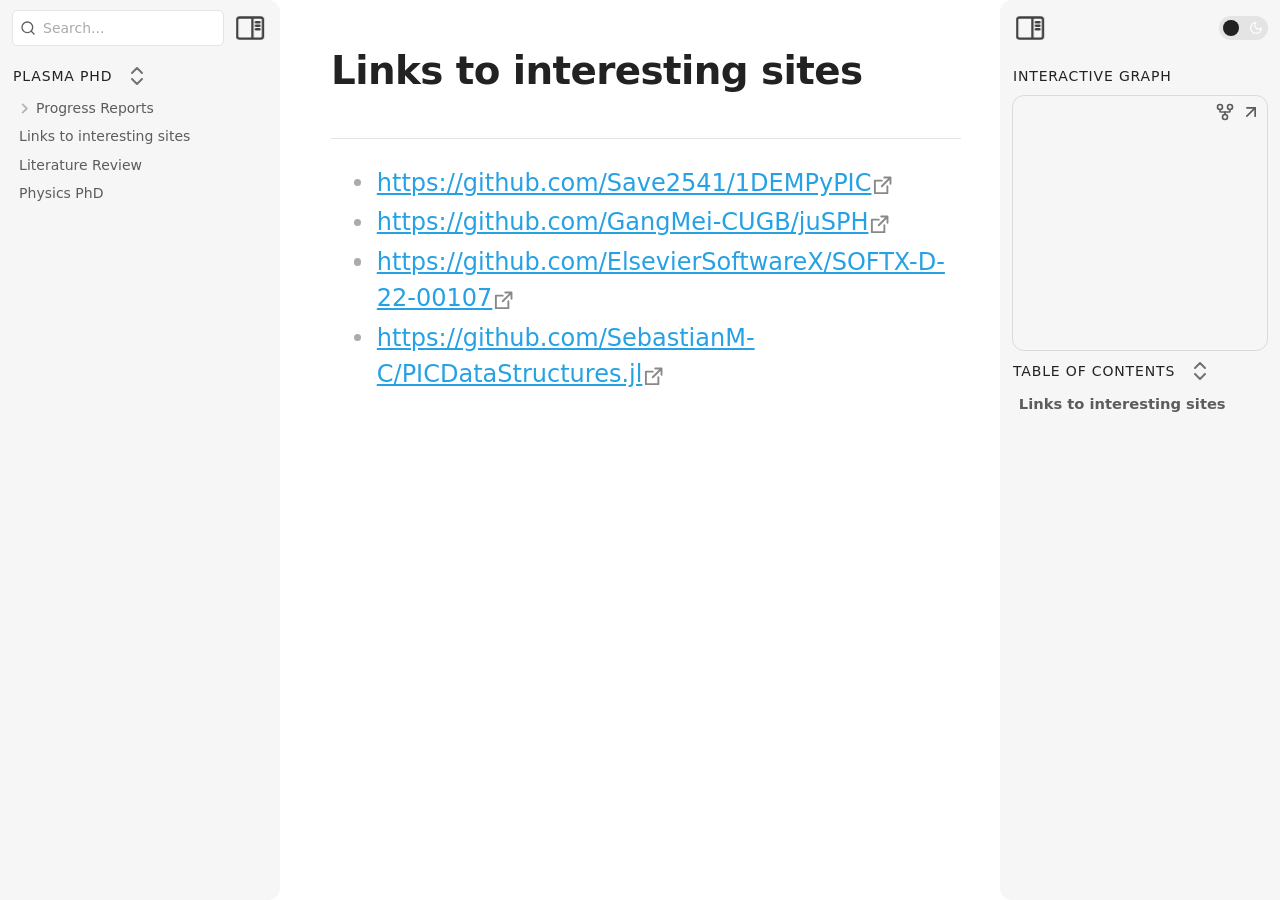
==== docs/links-to-interesting-sites.html @ 9ada7758 "Changed the subdirectory to docs" ====
<!DOCTYPE html> <html lang="en"><head>
<title>Links to interesting sites</title>
<base href=".">
<meta name="pathname" content="links-to-interesting-sites.html">
<meta name="description" content="Plasma PhD - Links to interesting sites">
<meta property="og:title" content="Links to interesting sites">
<meta property="og:description" content="Plasma PhD - Links to interesting sites">
<meta property="og:type" content="website">
<meta property="og:url" content="links-to-interesting-sites.html">
<meta property="og:image" content="undefined">
<meta charset="UTF-8"><meta property="og:site_name" content="Plasma PhD"><meta name="viewport" content="width=device-width, initial-scale=1.0, user-scalable=yes, minimum-scale=1.0, maximum-scale=5.0"><link rel="alternate" type="application/rss+xml" title="RSS Feed" href="site-lib/rss.xml"><script async="" id="webpage-script" src="site-lib/scripts/webpage.js" onload="this.onload=null;this.setAttribute(&quot;loaded&quot;, &quot;true&quot;)"></script><script async="" id="graph-wasm-script" src="site-lib/scripts/graph-wasm.js" onload="this.onload=null;this.setAttribute(&quot;loaded&quot;, &quot;true&quot;)"></script><script async="" id="graph-render-worker-script" src="site-lib/scripts/graph-render-worker.js" onload="this.onload=null;this.setAttribute(&quot;loaded&quot;, &quot;true&quot;)"></script><link rel="icon" href="site-lib/media/favicon.png"><link rel="preload" href="site-lib/styles/snippets.css" as="style" onload="this.onload=null;this.rel='stylesheet'"><noscript><link rel="stylesheet" href="site-lib/styles/snippets.css"></noscript><link rel="stylesheet" href="site-lib/styles/obsidian.css"><link rel="preload" href="site-lib/styles/other-plugins.css" as="style" onload="this.onload=null;this.rel='stylesheet'"><noscript><link rel="stylesheet" href="site-lib/styles/other-plugins.css"></noscript><link rel="preload" href="site-lib/styles/global-variable-styles.css" as="style" onload="this.onload=null;this.rel='stylesheet'"><noscript><link rel="stylesheet" href="site-lib/styles/global-variable-styles.css"></noscript><link rel="preload" href="site-lib/styles/main-styles.css" as="style" onload="this.onload=null;this.rel='stylesheet'"><noscript><link rel="stylesheet" href="site-lib/styles/main-styles.css"></noscript><style>body{--line-width:40em;--line-width-adaptive:40em;--file-line-width:40em;--sidebar-width:min(20em, 80vw);--collapse-arrow-size:11px;--tree-vertical-spacing:1.3em;--sidebar-margin:12px}:root{background-color:#202124}.sidebar{height:100%;font-size:14px;z-index:10;min-width:calc(var(--sidebar-width) + var(--divider-width-hover));max-width:calc(var(--sidebar-width) + var(--divider-width-hover));position:relative;overflow:hidden;overflow:clip;transition:min-width ease-in-out,max-width ease-in-out;transition-duration:.2s;contain:size}#left-sidebar{left:0}#right-sidebar{right:0}.sidebar.is-collapsed{min-width:0;max-width:0}.sidebar.floating{position:absolute}.sidebar .leaf-content{height:100%;min-width:calc(var(--sidebar-width) - var(--divider-width-hover));top:0;padding:var(--sidebar-margin);padding-top:4em;line-height:var(--line-height-tight);background-color:var(--background-secondary);transition:background-color,border-right,border-left,box-shadow;transition-duration:var(--color-fade-speed);transition-timing-function:ease-in-out;position:absolute;display:flex;flex-direction:column}.sidebar:not(.is-collapsed) .leaf-content{min-width:calc(max(100%,var(--sidebar-width)) - 3px);max-width:calc(max(100%,var(--sidebar-width)) - 3px)}#left-sidebar-content{left:0;border-top-right-radius:var(--radius-l);border-bottom-right-radius:var(--radius-l)}#right-sidebar-content{right:0;border-top-left-radius:var(--radius-l);border-bottom-left-radius:var(--radius-l)}.sidebar #left-sidebar-content,.sidebar #right-sidebar-content{contain:none!important;container-type:normal!important;animation:none!important}.sidebar:has(.leaf-content:empty):has(.topbar-content:empty){display:none}.sidebar-topbar{height:calc(2.3em + 2 * var(--sidebar-margin));width:var(--sidebar-width);padding:var(--sidebar-margin);z-index:1;position:fixed;display:flex;align-items:center;transition:width ease-in-out;transition-duration:inherit}.sidebar.is-collapsed .sidebar-topbar{width:calc(2.3em + var(--sidebar-margin) * 2)}.sidebar .sidebar-topbar.is-collapsed{width:0}#left-sidebar .sidebar-topbar{left:0;flex-direction:row;border-top-right-radius:var(--radius-l)}#right-sidebar .sidebar-topbar{right:0;flex-direction:row-reverse;border-top-left-radius:var(--radius-l)}#left-sidebar .topbar-content{margin-right:calc(2.3em + var(--sidebar-margin));flex-direction:row}#right-sidebar .topbar-content{margin-left:calc(2.3em + var(--sidebar-margin));flex-direction:row-reverse}.topbar-content{overflow:hidden visible;overflow:clip visible;width:100%;height:100%;display:flex;align-items:center;transition:inherit}.sidebar.is-collapsed .topbar-content{width:0;transition:inherit}.clickable-icon.sidebar-collapse-icon{background-color:transparent;color:var(--icon-color-focused);padding:2px!important;margin:0!important;height:100%!important;width:2.3em!important;margin-inline:0.14em!important;position:absolute}#left-sidebar .clickable-icon.sidebar-collapse-icon{transform:rotateY(180deg);right:var(--sidebar-margin)}#right-sidebar .clickable-icon.sidebar-collapse-icon{transform:rotateY(180deg);left:var(--sidebar-margin)}.clickable-icon.sidebar-collapse-icon svg.svg-icon{width:100%;height:100%}.feature-title{margin-left:1px;text-transform:uppercase;letter-spacing:.06em;margin-top:.75em;margin-bottom:.75em}.feature-header{display:flex;align-items:center;padding-top:0;font-size:1em;padding-left:0}body.floating-sidebars .sidebar{position:absolute}body{transition:background-color var(--color-fade-speed) ease-in-out}#navbar:not(:empty){display:flex;align-items:center;justify-content:space-between;padding:.5em 1em;width:100%}#main{display:flex;flex-direction:column;height:100%;width:100%;align-items:stretch;justify-content:center}#main-horizontal{display:flex;flex-direction:row;flex-grow:1;width:100%;align-items:stretch;justify-content:center}#center-content{flex-basis:100%;max-width:100%;width:100%;height:100%;display:flex;flex-direction:column;align-items:center;transition:opacity .2s ease-in-out;contain:inline-size}.hide{opacity:0!important;transition:opacity .2s ease-in-out;pointer-events:none}#center-content>.obsidian-document{padding-left:2em;padding-right:1em;margin-bottom:0;width:100%;width:-webkit-fill-available;width:-moz-available;width:fill-available;transition:background-color var(--color-fade-speed) ease-in-out;border-top-right-radius:var(--window-radius,var(--radius-m));border-top-left-radius:var(--window-radius,var(--radius-m));overflow-x:hidden!important;overflow-y:auto!important;display:flex!important;flex-direction:column!important;align-items:center!important;contain:inline-size}body #center-content>.obsidian-document>.markdown-preview-sizer{padding-bottom:80vh;width:100%;max-width:var(--line-width);flex-basis:var(--line-width);transition:background-color var(--color-fade-speed) ease-in-out;contain:inline-size}#center-content>.obsidian-document>div{width:100%!important;transition:background-color var(--color-fade-speed) ease-in-out;contain:inline-size}#center-content>.obsidian-document:not([data-type=markdown]).embed{display:flex;padding:1em;height:100%;width:100%;align-items:center;justify-content:center}#center-content>.obsidian-document:not([data-type=markdown]).embed>*{max-width:100%;max-height:100%;object-fit:contain}:not(h1,h2,h3,h4,h5,h6,li):has(> :is(.math,table)){overflow-x:auto!important}#center-content>.obsidian-document:not([data-type=markdown]){overflow-x:auto;contain:content;padding:0;margin:0;height:100%}.obsidian-document[data-type=attachment]{display:flex;flex-direction:column;align-items:center;justify-content:center;height:100%;width:100%}.obsidian-document[data-type=attachment]>*{outline:0;border:none;box-shadow:none}.obsidian-document[data-type=attachment] :is(img){max-width:90%;max-height:90%;object-fit:contain}.obsidian-document[data-type=attachment]>:is(audio){width:100%;max-width:min(90%,var(--line-width))}.obsidian-document[data-type=attachment]>:is(embed,iframe,video){width:100%;height:100%;max-width:100%;max-height:100%;object-fit:contain}.canvas-wrapper>:is(.header,.footer){z-index:100;position:absolute;display:flex;justify-content:center;flex-direction:column;width:100%;align-items:center}.scroll-highlight{position:absolute;width:100%;height:100%;pointer-events:none;z-index:1000;background-color:hsla(var(--color-accent-hsl),.25);opacity:0;padding:1em;inset:50%;translate:-50% -50%;border-radius:var(--radius-s)}</style><script defer="">async function loadIncludes(){let e=document.querySelectorAll("link[itemprop='include']");for(const t of e){let e=t.getAttribute("href");try{let o="";if(e.startsWith("https:")||e.startsWith("http:")||"file:"!=window.location.protocol){const n=await fetch(e);if(!n.ok){console.log("Could not include file: "+e),t?.remove();continue}o=await n.text()}else{const t=document.getElementById(btoa(encodeURI(e)));if(t){const e=JSON.parse(decodeURI(atob(t.getAttribute("value")??"")));o=e?.data??""}}let n=document.createRange().createContextualFragment(o);t.before(n),t.remove(),console.log("Included text: "+o),console.log("Included file: "+e)}catch(o){t?.remove(),console.log("Could not include file: "+e,o);continue}}}document.addEventListener("DOMContentLoaded",(()=>{loadIncludes()}));let isFileProtocol="file:"==location.protocol;function waitLoadScripts(e,t){let o=e.map((e=>document.getElementById(e+"-script")));!function e(n){let l=o[n],c=n+1;l?(l&&"true"!=l.getAttribute("loaded")||n<o.length&&e(c),n<o.length&&l.addEventListener("load",(()=>e(c)))):n<o.length?e(c):t()}(0)}</script></head><body class="publish css-settings-manager styled-scrollbars show-inline-title show-ribbon is-focused"><script defer="">let theme=localStorage.getItem("theme")||(window.matchMedia("(prefers-color-scheme: dark)").matches?"dark":"light");"dark"==theme?(document.body.classList.add("theme-dark"),document.body.classList.remove("theme-light")):(document.body.classList.add("theme-light"),document.body.classList.remove("theme-dark")),window.innerWidth<480?document.body.classList.add("is-phone"):window.innerWidth<768?document.body.classList.add("is-tablet"):window.innerWidth<1024?document.body.classList.add("is-small-screen"):document.body.classList.add("is-large-screen")</script><div class="parsed-feature-container" style="display: contents;"><link itemprop="include" href="site-lib/html/custom-head-content-content.html"></div><div id="main"><div id="navbar"></div><div id="main-horizontal"><div id="left-content" class="leaf" style="--sidebar-width: var(--sidebar-width-left);"><div id="left-sidebar" class="sidebar"><div class="sidebar-handle"></div><div class="sidebar-topbar"><div class="topbar-content"><div id="search-container"><div id="search-wrapper"><input enterkeyhint="search" type="search" spellcheck="false" placeholder="Search..."><div aria-label="Clear search" id="search-clear-button"></div></div></div></div><div class="clickable-icon sidebar-collapse-icon"><svg xmlns="http://www.w3.org/2000/svg" width="100%" height="100%" viewBox="0 0 24 24" fill="none" stroke="currentColor" stroke-width="3" stroke-linecap="round" stroke-linejoin="round" class="svg-icon"><path d="M21 3H3C1.89543 3 1 3.89543 1 5V19C1 20.1046 1.89543 21 3 21H21C22.1046 21 23 20.1046 23 19V5C23 3.89543 22.1046 3 21 3Z"></path><path d="M10 4V20"></path><path d="M4 7H7"></path><path d="M4 10H7"></path><path d="M4 13H7"></path></svg></div></div><div class="sidebar-content-wrapper"><div id="left-sidebar-content" class="leaf-content"><link itemprop="include" href="site-lib/html/file-tree-content.html"></div></div><script defer="">let ls = document.querySelector("#left-sidebar"); ls.classList.toggle("is-collapsed", window.innerWidth < 768); ls.style.setProperty("--sidebar-width", localStorage.getItem("sidebar-left-width"));</script></div></div><div id="center-content" class="leaf"><div class="obsidian-document markdown-preview-view markdown-rendered node-insert-event allow-fold-headings allow-fold-lists show-indentation-guide show-properties is-readable-line-width" data-type="markdown"><style id="MJX-CHTML-styles">mjx-container[overflow=scroll][display]{overflow:auto clip;min-width:initial!important}mjx-container[overflow=truncate][display]{overflow:hidden clip;min-width:initial!important}mjx-container[display]{display:block;text-align:center;justify-content:center;margin:.7em 0;padding:.3em 2px}mjx-container[display][width=full]{display:flex}mjx-container[justify=left]{text-align:left;justify-content:left}mjx-container[justify=right]{text-align:right;justify-content:right}mjx-container[jax=CHTML]{white-space:nowrap}mjx-mi>mjx-c,mjx-mn>mjx-c,mjx-mo>mjx-c,mjx-ms>mjx-c,mjx-mtext>mjx-c{clip-path:polygon(-1em -2px,calc(100% + 1em) -2px,calc(100% + 1em) calc(100% + 2px),-1em calc(100% + 2px)) padding-box}mjx-stretchy-h{clip-path:polygon(0px -2px,100% -2px,100% calc(100% + 2px),0px calc(100% + 2px)) padding-box}mjx-stretchy-v{clip-path:polygon(-2px 0px,calc(100% + 2px) 0px,calc(100% + 2px) 100%,-2px 100%) padding-box}mjx-container [space="1"]{margin-left:.111em}mjx-container [space="2"]{margin-left:.167em}mjx-container [space="3"]{margin-left:.222em}mjx-container [space="4"]{margin-left:.278em}mjx-container [space="5"]{margin-left:.333em}mjx-container [rspace="1"]{margin-right:.111em}mjx-container [rspace="2"]{margin-right:.167em}mjx-container [rspace="3"]{margin-right:.222em}mjx-container [rspace="4"]{margin-right:.278em}mjx-container [rspace="5"]{margin-right:.333em}mjx-container [size="s"]{font-size:70.7%}mjx-container [size=ss]{font-size:50%}mjx-container [size=Tn]{font-size:60%}mjx-container [size=sm]{font-size:85%}mjx-container [size=lg]{font-size:120%}mjx-container [size=Lg]{font-size:144%}mjx-container [size=LG]{font-size:173%}mjx-container [size=hg]{font-size:207%}mjx-container [size=HG]{font-size:249%}mjx-container [width=full]{width:100%}mjx-box{display:inline-block}mjx-block{display:block}mjx-itable{display:inline-table}mjx-row{display:table-row}mjx-row>mjx-base,mjx-row>mjx-cell,mjx-row>mjx-den,mjx-row>mjx-over,mjx-row>mjx-under{display:table-cell}mjx-container [inline-breaks]{display:inline}mjx-container .mjx-selected{outline:black solid 2px}@media (prefers-color-scheme:dark){mjx-container .mjx-selected{outline:rgb(200,200,200) solid 2px}}mjx-mtext{display:inline-block}mjx-mstyle{display:inline-block}mjx-merror{display:inline-block;color:red;background-color:#ff0}mjx-mphantom{visibility:hidden}mjx-container[has-speech=true]{position:relative;cursor:default}mjx-speech{position:absolute;z-index:-1;inset:0px}mjx-speech:focus{outline:0}mjx-container a[data-mjx-href]{color:linktext;cursor:pointer}mjx-container a[data-mjx-href].mjx-visited{color:visitedtext}mjx-container>mjx-help{display:none;position:absolute;top:-.3em;right:-.5em;width:.6em;height:.6em;cursor:pointer}mjx-container[display=true]>mjx-help{position:sticky;bottom:100%;left:0;margin:-.3em -.5em 0 -.1em;right:0;top:initial}mjx-help>svg{stroke:black;width:100%;height:100%}mjx-help>svg>circle{stroke-width:1.5px;cx:9px;cy:9px;r:9px;fill:white}mjx-help>svg>circle:nth-child(2){fill:var(--mjx-bg1-color);r:7px}mjx-help>svg>line{stroke-width:2.5px;stroke-linecap:round}mjx-help:hover>svg>circle:nth-child(2){fill:white}mjx-container.mjx-explorer-active>mjx-help{display:inline-flex;align-items:center}@media (prefers-color-scheme:dark){mjx-help>svg{stroke:rgb(224,224,224)}mjx-help>svg>circle{fill:rgb(64,64,64)}mjx-help>svg>circle:nth-child(2){fill:rgba(132,132,255,0.3)}mjx-help:hover>svg>circle:nth-child(2){stroke:rgb(170,170,170);fill:rgb(64,64,64)}}mjx-math{display:inline-block;text-align:left;line-height:0;text-indent:0;font-style:normal;font-weight:400;font-size:100%;font-size-adjust:none;letter-spacing:normal;overflow-wrap:normal;word-spacing:normal;direction:ltr;padding:1px 0}mjx-container[jax=CHTML][display=true] mjx-math{padding:0}mjx-math[breakable]{display:inline}mjx-container[jax=CHTML] mjx-break{white-space:normal;line-height:0;clip-path:rect(0px 0px 0px 0px);font-family:MJX-BRK!important}mjx-break[size="0"]{letter-spacing:-.999em}mjx-break[size="1"]{letter-spacing:-.889em}mjx-break[size="2"]{letter-spacing:-.833em}mjx-break[size="3"]{letter-spacing:-.778em}mjx-break[size="4"]{letter-spacing:-.722em}mjx-break[size="5"]{letter-spacing:-.667em}mjx-msub{display:inline-block;text-align:left}mjx-msubsup{display:inline-block;text-align:left}mjx-script{display:inline-block;padding-right:.05em;padding-left:.033em}mjx-script>mjx-spacer{display:block}mjx-mi{display:inline-block;text-align:left}mjx-c{display:inline-block;width:0;text-align:right}mjx-utext{display:inline-block;padding:.75em 0 .2em}mjx-container[jax=CHTML]>mjx-math.TEX-N[breakable]>*{font-family:MJX-TEX-ZERO,MJX-TEX-N}.TEX-N{font-family:MJX-TEX-ZERO,MJX-TEX-N}.TEX-B{font-family:MJX-TEX-ZERO,MJX-TEX-B}.TEX-I{font-family:MJX-TEX-ZERO,MJX-TEX-I}.TEX-BI{font-family:MJX-TEX-ZERO,MJX-TEX-BI}.TEX-F{font-family:MJX-TEX-ZERO,MJX-TEX-F}.TEX-FB{font-family:MJX-TEX-ZERO,MJX-TEX-FB}.TEX-SS{font-family:MJX-TEX-ZERO,MJX-TEX-SS}.TEX-SSB{font-family:MJX-TEX-ZERO,MJX-TEX-SSB}.TEX-SSI{font-family:MJX-TEX-ZERO,MJX-TEX-SSI}.TEX-M{font-family:MJX-TEX-ZERO,MJX-TEX-M}.TEX-SO{font-family:MJX-TEX-ZERO,MJX-TEX-SO}.TEX-LO{font-family:MJX-TEX-ZERO,MJX-TEX-LO}.TEX-C{font-family:MJX-TEX-ZERO,MJX-TEX-C}.TEX-CB{font-family:MJX-TEX-ZERO,MJX-TEX-CB}.TEX-OS{font-family:MJX-TEX-ZERO,MJX-TEX-OS}.TEX-OB{font-family:MJX-TEX-ZERO,MJX-TEX-OB}.TEX-MI{font-family:MJX-TEX-ZERO,MJX-TEX-MI}.TEX-V{font-family:MJX-TEX-ZERO,MJX-TEX-V}.TEX-S3{font-family:MJX-TEX-ZERO,MJX-TEX-S3}.TEX-S4{font-family:MJX-TEX-ZERO,MJX-TEX-S4}.MHC-M{font-family:MJX-TEX-ZERO,MJX-MHC-M}.MHC-N{font-family:MJX-TEX-ZERO,MJX-MHC-N}@font-face{font-family:MJX-MHC-M;src:url("site-lib/fonts/mjx-mhc-m.woff2") format("woff2")}@font-face{font-family:MJX-MHC-N;src:url("site-lib/fonts/mjx-mhc-n.woff2") format("woff2")}@font-face{font-family:MJX-TEX-ZERO;src:url("site-lib/fonts/mjx-tex-zero.woff2") format("woff2")}@font-face{font-family:MJX-BRK;src:url("site-lib/fonts/mjx-tex-brk.woff2") format("woff2")}@font-face{font-family:MJX-TEX-N;src:url("site-lib/fonts/mjx-tex-n.woff2") format("woff2")}@font-face{font-family:MJX-TEX-B;src:url("site-lib/fonts/mjx-tex-b.woff2") format("woff2")}@font-face{font-family:MJX-TEX-I;src:url("site-lib/fonts/mjx-tex-i.woff2") format("woff2")}@font-face{font-family:MJX-TEX-BI;src:url("site-lib/fonts/mjx-tex-bi.woff2") format("woff2")}@font-face{font-family:MJX-TEX-F;src:url("site-lib/fonts/mjx-tex-f.woff2") format("woff2")}@font-face{font-family:MJX-TEX-FB;src:url("site-lib/fonts/mjx-tex-fb.woff2") format("woff2")}@font-face{font-family:MJX-TEX-SS;src:url("site-lib/fonts/mjx-tex-ss.woff2") format("woff2")}@font-face{font-family:MJX-TEX-SSB;src:url("site-lib/fonts/mjx-tex-ssb.woff2") format("woff2")}@font-face{font-family:MJX-TEX-SSI;src:url("site-lib/fonts/mjx-tex-ssi.woff2") format("woff2")}@font-face{font-family:MJX-TEX-M;src:url("site-lib/fonts/mjx-tex-m.woff2") format("woff2")}@font-face{font-family:MJX-TEX-SO;src:url("site-lib/fonts/mjx-tex-so.woff2") format("woff2")}@font-face{font-family:MJX-TEX-LO;src:url("site-lib/fonts/mjx-tex-lo.woff2") format("woff2")}@font-face{font-family:MJX-TEX-C;src:url("site-lib/fonts/mjx-tex-c.woff2") format("woff2")}@font-face{font-family:MJX-TEX-CB;src:url("site-lib/fonts/mjx-tex-cb.woff2") format("woff2")}@font-face{font-family:MJX-TEX-OS;src:url("site-lib/fonts/mjx-tex-os.woff2") format("woff2")}@font-face{font-family:MJX-TEX-OB;src:url("site-lib/fonts/mjx-tex-ob.woff2") format("woff2")}@font-face{font-family:MJX-TEX-MI;src:url("site-lib/fonts/mjx-tex-mi.woff2") format("woff2")}@font-face{font-family:MJX-TEX-V;src:url("site-lib/fonts/mjx-tex-v.woff2") format("woff2")}@font-face{font-family:MJX-TEX-S3;src:url("site-lib/fonts/mjx-tex-s3.woff2") format("woff2")}@font-face{font-family:MJX-TEX-S4;src:url("site-lib/fonts/mjx-tex-s4.woff2") format("woff2")}mjx-c.mjx-c1D438{padding:.68em .764em 0 0}mjx-c.mjx-c1D460{padding:.442em .469em .01em 0}</style><pre class="frontmatter language-yaml" style="display: none;"><code class="language-yaml is-loaded"><span class="token key atrule">created</span><span class="token punctuation">:</span> 2026<span class="token punctuation">-</span>07<span class="token punctuation">-</span>13T10<span class="token punctuation">:</span><span class="token number">19</span>
<span class="token key atrule">updated</span><span class="token punctuation">:</span> 2026<span class="token punctuation">-</span>07<span class="token punctuation">-</span>13T15<span class="token punctuation">:</span><span class="token number">00</span></code><button class="copy-code-button"><svg xmlns="http://www.w3.org/2000/svg" width="24" height="24" viewBox="0 0 24 24" fill="none" stroke="currentColor" stroke-width="2" stroke-linecap="round" stroke-linejoin="round" class="svg-icon lucide-copy"><rect x="8" y="8" width="14" height="14" rx="2" ry="2"></rect><path d="M4 16c-1.1 0-2-.9-2-2V4c0-1.1.9-2 2-2h10c1.1 0 2 .9 2 2"></path></svg></button></pre><div class="markdown-preview-sizer markdown-preview-section"><div class="header"><h1 class="page-title heading inline-title" id="Links_to_interesting_sites_0">Links to interesting sites</h1><div class="data-bar"></div></div><div class="markdown-preview-pusher" style="width: 1px; height: 0.1px; margin-bottom: 0px;"></div><div class="el-ul"><ul class="has-list-bullet">
<li data-line="0" dir="auto"><span class="list-bullet"></span><a rel="noopener nofollow" class="external-link is-unresolved" href="https://github.com/Save2541/1DEMPyPIC" target="_self">https://github.com/Save2541/1DEMPyPIC</a></li>
<li data-line="1" dir="auto"><span class="list-bullet"></span><a rel="noopener nofollow" class="external-link is-unresolved" href="https://github.com/GangMei-CUGB/juSPH" target="_self">https://github.com/GangMei-CUGB/juSPH</a></li>
<li data-line="2" dir="auto"><span class="list-bullet"></span><a rel="noopener nofollow" class="external-link is-unresolved" href="https://github.com/ElsevierSoftwareX/SOFTX-D-22-00107" target="_self">https://github.com/ElsevierSoftwareX/SOFTX-D-22-00107</a></li>
<li data-line="3" dir="auto"><span class="list-bullet"></span><a rel="noopener nofollow" class="external-link is-unresolved" href="https://github.com/SebastianM-C/PICDataStructures.jl" target="_self">https://github.com/SebastianM-C/PICDataStructures.jl</a></li>
</ul></div><div class="footer"><div class="data-bar"></div></div></div></div></div><div id="right-content" class="leaf" style="--sidebar-width: var(--sidebar-width-right);"><div id="right-sidebar" class="sidebar"><div class="sidebar-handle"></div><div class="sidebar-topbar"><div class="topbar-content"><label class="theme-toggle-container" for="theme-toggle-input" id=""><input class="theme-toggle-input" type="checkbox" id="theme-toggle-input"><div class="toggle-background"></div></label></div><div class="clickable-icon sidebar-collapse-icon"><svg xmlns="http://www.w3.org/2000/svg" width="100%" height="100%" viewBox="0 0 24 24" fill="none" stroke="currentColor" stroke-width="3" stroke-linecap="round" stroke-linejoin="round" class="svg-icon"><path d="M21 3H3C1.89543 3 1 3.89543 1 5V19C1 20.1046 1.89543 21 3 21H21C22.1046 21 23 20.1046 23 19V5C23 3.89543 22.1046 3 21 3Z"></path><path d="M10 4V20"></path><path d="M4 7H7"></path><path d="M4 10H7"></path><path d="M4 13H7"></path></svg></div></div><div class="sidebar-content-wrapper"><div id="right-sidebar-content" class="leaf-content"><div class="graph-view-wrapper"><div class="feature-header"><div class="feature-title">Interactive Graph</div></div><div class="graph-view-placeholder">
		<div class="graph-view-container">
			<div class="graph-icon graph-expand" role="button" aria-label="Expand" data-tooltip-position="top"><svg xmlns="http://www.w3.org/2000/svg" width="24" height="24" viewBox="0 0 24 24" fill="none" stroke="currentColor" stroke-width="2" stroke-linecap="round" stroke-linejoin="round" class="svg-icon"><line x1="7" y1="17" x2="17" y2="7"></line><polyline points="7 7 17 7 17 17"></polyline></svg></div>
			<div class="graph-icon graph-global" role="button" aria-label="Global Graph" data-tooltip-position="top"><svg xmlns="http://www.w3.org/2000/svg" width="24" height="24" viewBox="0 0 24 24" fill="none" stroke="currentColor" stroke-width="2" stroke-linecap="round" stroke-linejoin="round" class="svg-icon lucide-git-fork"><circle cx="12" cy="18" r="3"></circle><circle cx="6" cy="6" r="3"></circle><circle cx="18" cy="6" r="3"></circle><path d="M18 9v2c0 .6-.4 1-1 1H7c-.6 0-1-.4-1-1V9"></path><path d="M12 12v3"></path></svg></div>
			<canvas id="graph-canvas" class="hide" width="512px" height="512px"></canvas>
		</div>
		</div></div><div id="outline" class=" tree-container"><div class="feature-header"><div class="feature-title">Table Of Contents</div><button class="clickable-icon nav-action-button tree-collapse-all" aria-label="Collapse All"><svg xmlns="http://www.w3.org/2000/svg" width="24" height="24" viewBox="0 0 24 24" fill="none" stroke="currentColor" stroke-width="2" stroke-linecap="round" stroke-linejoin="round"></svg></button></div><div class="tree-item" data-depth="1"><a class="tree-item-self is-clickable" href="links-to-interesting-sites.html#Links_to_interesting_sites_0" data-path="#Links_to_interesting_sites_0"><div class="tree-item-inner heading-link" heading-name="Links to interesting sites">Links to interesting sites</div></a><div class="tree-item-children"></div></div></div></div></div><script defer="">let rs = document.querySelector("#right-sidebar"); rs.classList.toggle("is-collapsed", window.innerWidth < 768); rs.style.setProperty("--sidebar-width", localStorage.getItem("sidebar-right-width"));</script></div></div></div></div></body></html>
---- docs/site-lib/styles/snippets.css ----
.dashboard .markdown-preview-sizer{width:100%!important;max-width:100%!important}
---- docs/site-lib/styles/snippets.css ----
.dashboard .markdown-preview-sizer{width:100%!important;max-width:100%!important}
---- docs/site-lib/styles/obsidian.css ----
.dialog{--csstools-light-dark-toggle--4:var(--csstools-color-scheme--dark) white;--dialog-bg-color:var(--csstools-light-dark-toggle--4, #1c1b22);--csstools-light-dark-toggle--5:var(--csstools-color-scheme--dark) white;--dialog-border-color:var(--csstools-light-dark-toggle--5, #1c1b22);--csstools-light-dark-toggle--33:var(--csstools-color-scheme--dark) rgba(58, 57, 68, .2);--dialog-shadow:0 2px 14px 0 var(--csstools-light-dark-toggle--33, #15141a);--csstools-light-dark-toggle--6:var(--csstools-color-scheme--dark) #15141a;--text-primary-color:var(--csstools-light-dark-toggle--6, #fbfbfe);--csstools-light-dark-toggle--7:var(--csstools-color-scheme--dark) #5b5b66;--text-secondary-color:var(--csstools-light-dark-toggle--7, #cfcfd8);--hover-filter:brightness(.9);--csstools-light-dark-toggle--8:var(--csstools-color-scheme--dark) #0060df;--link-fg-color:var(--csstools-light-dark-toggle--8, #0df);--csstools-light-dark-toggle--9:var(--csstools-color-scheme--dark) #0250bb;--link-hover-fg-color:var(--csstools-light-dark-toggle--9, #80ebff);--csstools-light-dark-toggle--10:var(--csstools-color-scheme--dark) #f0f0f4;--separator-color:var(--csstools-light-dark-toggle--10, #52525e);--textarea-border-color:#8f8f9d;--csstools-light-dark-toggle--11:var(--csstools-color-scheme--dark) white;--textarea-bg-color:var(--csstools-light-dark-toggle--11, #42414d);--textarea-fg-color:var(--text-secondary-color);--csstools-light-dark-toggle--12:var(--csstools-color-scheme--dark) #f0f0f4;--radio-bg-color:var(--csstools-light-dark-toggle--12, #2b2a33);--csstools-light-dark-toggle--13:var(--csstools-color-scheme--dark) #fbfbfe;--radio-checked-bg-color:var(--csstools-light-dark-toggle--13, #15141a);--radio-border-color:#8f8f9d;--csstools-light-dark-toggle--14:var(--csstools-color-scheme--dark) #0060df;--radio-checked-border-color:var(--csstools-light-dark-toggle--14, #0df);--csstools-light-dark-toggle--34:var(--csstools-color-scheme--dark) rgba(21, 20, 26, .07);--button-secondary-bg-color:var(--csstools-light-dark-toggle--34, rgba(251, 251, 254, .07));--button-secondary-fg-color:var(--text-primary-color);--button-secondary-border-color:var(--button-secondary-bg-color);--csstools-light-dark-toggle--35:var(--csstools-color-scheme--dark) rgba(21, 20, 26, .21);--button-secondary-active-bg-color:var(--csstools-light-dark-toggle--35, rgba(251, 251, 254, .21));--button-secondary-active-fg-color:var(--button-secondary-fg-color);--button-secondary-active-border-color:var(--button-secondary-bg-color);--csstools-light-dark-toggle--36:var(--csstools-color-scheme--dark) rgba(21, 20, 26, .14);--button-secondary-hover-bg-color:var(--csstools-light-dark-toggle--36, rgba(251, 251, 254, .14));--button-secondary-hover-fg-color:var(--button-secondary-fg-color);--button-secondary-hover-border-color:var(--button-secondary-hover-bg-color);--button-secondary-disabled-bg-color:var(--button-secondary-bg-color);--button-secondary-disabled-border-color:var(--button-secondary-border-color);--button-secondary-disabled-fg-color:var(--button-secondary-fg-color);--csstools-light-dark-toggle--15:var(--csstools-color-scheme--dark) #0060df;--button-primary-bg-color:var(--csstools-light-dark-toggle--15, #0df);--csstools-light-dark-toggle--16:var(--csstools-color-scheme--dark) #fbfbfe;--button-primary-fg-color:var(--csstools-light-dark-toggle--16, #15141a);--button-primary-border-color:var(--button-primary-bg-color);--csstools-light-dark-toggle--17:var(--csstools-color-scheme--dark) #054096;--button-primary-active-bg-color:var(--csstools-light-dark-toggle--17, #aaf2ff);--button-primary-active-fg-color:var(--button-primary-fg-color);--button-primary-active-border-color:var(--button-primary-active-bg-color);--csstools-light-dark-toggle--18:var(--csstools-color-scheme--dark) #0250bb;--button-primary-hover-bg-color:var(--csstools-light-dark-toggle--18, #80ebff);--button-primary-hover-fg-color:var(--button-primary-fg-color);--button-primary-hover-border-color:var(--button-primary-hover-bg-color);--button-primary-disabled-bg-color:var(--button-primary-bg-color);--button-primary-disabled-border-color:var(--button-primary-border-color);--button-primary-disabled-fg-color:var(--button-primary-fg-color);--button-disabled-opacity:.4;--csstools-light-dark-toggle--19:var(--csstools-color-scheme--dark) white;--input-text-bg-color:var(--csstools-light-dark-toggle--19, #42414d);--input-text-fg-color:var(--text-primary-color);font-variant:normal;font-size:13px;font-weight:400;line-height:150%;border-radius:4px;padding:12px 16px;--csstools-light-dark-toggle--37:var(--csstools-color-scheme--dark) white;border:1px solid var(--dialog-border-color);--csstools-light-dark-toggle--38:var(--csstools-color-scheme--dark) white;background:var(--dialog-bg-color);--csstools-light-dark-toggle--39:var(--csstools-color-scheme--dark) #15141a;color:var(--text-primary-color);--csstools-light-dark-toggle--40:var(--csstools-color-scheme--dark) rgba(58, 57, 68, .2);box-shadow:var(--dialog-shadow)}@supports (color:light-dark(red,red)){.dialog{--dialog-bg-color:light-dark(white, #1c1b22);--dialog-border-color:light-dark(white, #1c1b22);--dialog-shadow:0 2px 14px 0 light-dark(rgba(58, 57, 68, .2), #15141a);--text-primary-color:light-dark(#15141a, #fbfbfe);--text-secondary-color:light-dark(#5b5b66, #cfcfd8);--link-fg-color:light-dark(#0060df, #0df);--link-hover-fg-color:light-dark(#0250bb, #80ebff);--separator-color:light-dark(#f0f0f4, #52525e);--textarea-bg-color:light-dark(white, #42414d);--radio-bg-color:light-dark(#f0f0f4, #2b2a33);--radio-checked-bg-color:light-dark(#fbfbfe, #15141a);--radio-checked-border-color:light-dark(#0060df, #0df);--button-secondary-bg-color:light-dark( rgba(21, 20, 26, .07), rgba(251, 251, 254, .07) );--button-secondary-active-bg-color:light-dark( rgba(21, 20, 26, .21), rgba(251, 251, 254, .21) );--button-secondary-hover-bg-color:light-dark( rgba(21, 20, 26, .14), rgba(251, 251, 254, .14) );--button-primary-bg-color:light-dark(#0060df, #0df);--button-primary-fg-color:light-dark(#fbfbfe, #15141a);--button-primary-active-bg-color:light-dark(#054096, #aaf2ff);--button-primary-hover-bg-color:light-dark(#0250bb, #80ebff);--input-text-bg-color:light-dark(white, #42414d)}}.dialog *{--csstools-light-dark-toggle--33:var(--csstools-color-scheme--dark) rgba(58, 57, 68, .2);--dialog-shadow:0 2px 14px 0 var(--csstools-light-dark-toggle--33, #15141a)}.dialog *{--csstools-light-dark-toggle--34:var(--csstools-color-scheme--dark) rgba(21, 20, 26, .07);--button-secondary-bg-color:var(--csstools-light-dark-toggle--34, rgba(251, 251, 254, .07))}.dialog *{--csstools-light-dark-toggle--35:var(--csstools-color-scheme--dark) rgba(21, 20, 26, .21);--button-secondary-active-bg-color:var(--csstools-light-dark-toggle--35, rgba(251, 251, 254, .21))}.dialog *{--csstools-light-dark-toggle--36:var(--csstools-color-scheme--dark) rgba(21, 20, 26, .14);--button-secondary-hover-bg-color:var(--csstools-light-dark-toggle--36, rgba(251, 251, 254, .14))}.dialog *{--csstools-light-dark-toggle--4:var(--csstools-color-scheme--dark) white;--dialog-bg-color:var(--csstools-light-dark-toggle--4, #1c1b22)}.dialog *{--csstools-light-dark-toggle--5:var(--csstools-color-scheme--dark) white;--dialog-border-color:var(--csstools-light-dark-toggle--5, #1c1b22)}.dialog *{--csstools-light-dark-toggle--6:var(--csstools-color-scheme--dark) #15141a;--text-primary-color:var(--csstools-light-dark-toggle--6, #fbfbfe)}.dialog *{--csstools-light-dark-toggle--7:var(--csstools-color-scheme--dark) #5b5b66;--text-secondary-color:var(--csstools-light-dark-toggle--7, #cfcfd8)}.dialog *{--csstools-light-dark-toggle--8:var(--csstools-color-scheme--dark) #0060df;--link-fg-color:var(--csstools-light-dark-toggle--8, #0df)}.dialog *{--csstools-light-dark-toggle--9:var(--csstools-color-scheme--dark) #0250bb;--link-hover-fg-color:var(--csstools-light-dark-toggle--9, #80ebff)}.dialog *{--csstools-light-dark-toggle--10:var(--csstools-color-scheme--dark) #f0f0f4;--separator-color:var(--csstools-light-dark-toggle--10, #52525e)}.dialog *{--csstools-light-dark-toggle--11:var(--csstools-color-scheme--dark) white;--textarea-bg-color:var(--csstools-light-dark-toggle--11, #42414d)}.dialog *{--csstools-light-dark-toggle--12:var(--csstools-color-scheme--dark) #f0f0f4;--radio-bg-color:var(--csstools-light-dark-toggle--12, #2b2a33)}.dialog *{--csstools-light-dark-toggle--13:var(--csstools-color-scheme--dark) #fbfbfe;--radio-checked-bg-color:var(--csstools-light-dark-toggle--13, #15141a)}.dialog *{--csstools-light-dark-toggle--14:var(--csstools-color-scheme--dark) #0060df;--radio-checked-border-color:var(--csstools-light-dark-toggle--14, #0df)}.dialog *{--csstools-light-dark-toggle--15:var(--csstools-color-scheme--dark) #0060df;--button-primary-bg-color:var(--csstools-light-dark-toggle--15, #0df)}.dialog *{--csstools-light-dark-toggle--16:var(--csstools-color-scheme--dark) #fbfbfe;--button-primary-fg-color:var(--csstools-light-dark-toggle--16, #15141a)}.dialog *{--csstools-light-dark-toggle--17:var(--csstools-color-scheme--dark) #054096;--button-primary-active-bg-color:var(--csstools-light-dark-toggle--17, #aaf2ff)}.dialog *{--csstools-light-dark-toggle--18:var(--csstools-color-scheme--dark) #0250bb;--button-primary-hover-bg-color:var(--csstools-light-dark-toggle--18, #80ebff)}.dialog *{--csstools-light-dark-toggle--19:var(--csstools-color-scheme--dark) white;--input-text-bg-color:var(--csstools-light-dark-toggle--19, #42414d)}@media (prefers-color-scheme:dark){.dialog{--hover-filter:brightness(1.4);--button-disabled-opacity:.6}}@media screen and (forced-colors:active){.dialog{--dialog-bg-color:Canvas;--dialog-border-color:CanvasText;--dialog-shadow:none;--text-primary-color:CanvasText;--text-secondary-color:CanvasText;--hover-filter:none;--link-fg-color:LinkText;--link-hover-fg-color:LinkText;--separator-color:CanvasText;--textarea-border-color:ButtonBorder;--textarea-bg-color:Field;--textarea-fg-color:ButtonText;--radio-bg-color:ButtonFace;--radio-checked-bg-color:ButtonFace;--radio-border-color:ButtonText;--radio-checked-border-color:ButtonText;--button-secondary-bg-color:HighlightText;--button-secondary-fg-color:ButtonText;--button-secondary-border-color:ButtonText;--button-secondary-active-bg-color:HighlightText;--button-secondary-active-fg-color:SelectedItem;--button-secondary-active-border-color:ButtonText;--button-secondary-hover-bg-color:HighlightText;--button-secondary-hover-fg-color:SelectedItem;--button-secondary-hover-border-color:SelectedItem;--button-secondary-disabled-fg-color:GrayText;--button-secondary-disabled-border-color:GrayText;--button-primary-bg-color:ButtonText;--button-primary-fg-color:HighlightText;--button-primary-border-color:ButtonText;--button-primary-active-bg-color:SelectedItem;--button-primary-active-fg-color:HighlightText;--button-primary-active-border-color:ButtonText;--button-primary-hover-bg-color:SelectedItem;--button-primary-hover-fg-color:HighlightText;--button-primary-hover-border-color:SelectedItem;--button-primary-disabled-bg-color:GrayText;--button-primary-disabled-fg-color:ButtonFace;--button-primary-disabled-border-color:GrayText;--button-disabled-opacity:1;--input-text-bg-color:HighlightText;--input-text-fg-color:FieldText}}.dialog .mainContainer :focus-visible{--csstools-light-dark-toggle--28:var(--csstools-color-scheme--dark) #0060df;outline:var(--focus-ring-outline);outline-offset:2px}.dialog .mainContainer .title{display:flex;width:auto;flex-direction:column;justify-content:flex-end;align-items:flex-start;gap:12px}.dialog .mainContainer .title>span{font-size:13px;font-style:normal;font-weight:590;line-height:150%}.dialog .mainContainer .dialogSeparator{width:100%;height:0;margin-top:4px;margin-bottom:4px;border-top:1px solid var(--separator-color);border-bottom-width:medium;border-bottom-style:none;border-bottom-color:currentcolor}.dialog .mainContainer .dialogButtonsGroup{display:flex;gap:12px;align-self:flex-end}.dialog .mainContainer .radio{display:flex;flex-direction:column;align-items:flex-start;gap:4px}.dialog .mainContainer .radio>.radioButton{display:flex;gap:8px;align-self:stretch;align-items:center}.dialog .mainContainer .radio>.radioButton input{appearance:none;box-sizing:border-box;width:16px;height:16px;border-radius:50%;background-color:var(--radio-bg-color);border:1px solid var(--radio-border-color)}.dialog .mainContainer .radio>.radioButton input:hover{filter:var(--hover-filter)}.dialog .mainContainer .radio>.radioButton input:checked{background-color:var(--radio-checked-bg-color);border:4px solid var(--radio-checked-border-color)}.dialog .mainContainer .radio>.radioLabel{display:flex;padding-left:24px;align-items:flex-start;gap:10px;align-self:stretch}.dialog .mainContainer .radio>.radioLabel>span{flex:1 0 0px;font-size:11px;color:var(--text-secondary-color)}.dialog .mainContainer button:not(.toggle-button):not(.closeButton):not(.clearInputButton){border-radius:4px;border:1px solid;font-variant:normal;font-weight:590;font-size:13px;padding:4px 16px;width:auto;height:32px}.dialog .mainContainer button:not(.toggle-button):not(.closeButton):not(.clearInputButton):hover{cursor:pointer;filter:var(--hover-filter)}.dialog .mainContainer button:not(.toggle-button):not(.closeButton):not(.clearInputButton)>span{color:inherit;font:inherit}.dialog .mainContainer button.secondaryButton:not(.toggle-button):not(.closeButton):not(.clearInputButton){color:var(--button-secondary-fg-color);background-color:var(--button-secondary-bg-color);border-color:var(--button-secondary-border-color)}.dialog .mainContainer button.secondaryButton:not(.toggle-button):not(.closeButton):not(.clearInputButton):hover{color:var(--button-secondary-hover-fg-color);background-color:var(--button-secondary-hover-bg-color);border-color:var(--button-secondary-hover-border-color)}.dialog .mainContainer button.secondaryButton:not(.toggle-button):not(.closeButton):not(.clearInputButton):active{color:var(--button-secondary-active-fg-color);background-color:var(--button-secondary-active-bg-color);border-color:var(--button-secondary-active-border-color)}.dialog .mainContainer button.secondaryButton:not(.toggle-button):not(.closeButton):not(.clearInputButton):disabled{background-color:var(--button-secondary-disabled-bg-color);border-color:var(--button-secondary-disabled-border-color);color:var(--button-secondary-disabled-fg-color);opacity:var(--button-disabled-opacity)}.dialog .mainContainer button.primaryButton:not(.toggle-button):not(.closeButton):not(.clearInputButton){color:var(--button-primary-fg-color);background-color:var(--button-primary-bg-color);border-color:var(--button-primary-border-color);opacity:1}.dialog .mainContainer button.primaryButton:not(.toggle-button):not(.closeButton):not(.clearInputButton):hover{color:var(--button-primary-hover-fg-color);background-color:var(--button-primary-hover-bg-color);border-color:var(--button-primary-hover-border-color)}.dialog .mainContainer button.primaryButton:not(.toggle-button):not(.closeButton):not(.clearInputButton):active{color:var(--button-primary-active-fg-color);background-color:var(--button-primary-active-bg-color);border-color:var(--button-primary-active-border-color)}.dialog .mainContainer button.primaryButton:not(.toggle-button):not(.closeButton):not(.clearInputButton):disabled{background-color:var(--button-primary-disabled-bg-color);border-color:var(--button-primary-disabled-border-color);color:var(--button-primary-disabled-fg-color);opacity:var(--button-disabled-opacity)}.dialog .mainContainer button:not(.toggle-button):not(.closeButton):not(.clearInputButton):disabled{pointer-events:none}.dialog .mainContainer a{color:var(--link-fg-color)}.dialog .mainContainer a:hover{color:var(--link-hover-fg-color)}.dialog .mainContainer textarea{font:inherit;padding:8px;resize:none;margin:0;box-sizing:border-box;border-radius:4px;border:1px solid var(--textarea-border-color);background:var(--textarea-bg-color);color:var(--textarea-fg-color)}.dialog .mainContainer textarea:focus{outline-offset:0px;border-color:transparent}.dialog .mainContainer textarea:disabled{pointer-events:none;opacity:.4}.dialog .mainContainer input[type=text]{background-color:var(--input-text-bg-color);color:var(--input-text-fg-color)}.dialog .mainContainer .toggler{display:flex;align-items:center;gap:8px;align-self:stretch}.dialog .mainContainer .toggler>.togglerLabel{user-select:none}:root{--xfa-unfocused-field-background:url("data:image/svg+xml;charset=UTF-8,<svg width='1px' height='1px' xmlns='http://www.w3.org/2000/svg'><rect width='100%' height='100%' style='fill:rgba(0, 54, 255, 0.13);'/></svg>");--xfa-focus-outline:auto}@media screen and (forced-colors:active){:root{--xfa-focus-outline:2px solid CanvasText}}:root{--csstools-color-scheme--dark: ;color-scheme:light dark;--viewer-container-height:0;--pdfViewer-padding-bottom:0;--page-margin:1px auto -8px;--page-border:9px solid transparent;--spreadHorizontalWrapped-margin-LR:-3.5px;--loading-icon-delay:.4s;--csstools-light-dark-toggle--23:var(--csstools-color-scheme--dark) #0060df;--focus-ring-color:var(--csstools-light-dark-toggle--23, #0df);--focus-ring-outline:2px solid var(--focus-ring-color)}@supports (color:light-dark(red,red)){:root{--focus-ring-color:light-dark(#0060df, #0df)}}:root *{--csstools-light-dark-toggle--23:var(--csstools-color-scheme--dark) #0060df;--focus-ring-color:var(--csstools-light-dark-toggle--23, #0df)}@media (prefers-color-scheme:dark){:root{--csstools-color-scheme--dark:initial}}@media screen and (forced-colors:active){:root{--pdfViewer-padding-bottom:9px;--page-margin:8px auto -1px;--page-border:1px solid CanvasText;--spreadHorizontalWrapped-margin-LR:3.5px;--focus-ring-color:CanvasText}}.hiddenCanvasElement,.hiddenCopyElement{position:absolute;top:0;left:0;width:0;height:0;display:none}:root{--h1-weight:700;--h2-weight:600;--h3-weight:600;--h4-weight:600;--h5-weight:600;--h6-weight:600}@supports (font-variation-settings:normal){:root{--h1-weight:700;--h2-weight:680;--h3-weight:660;--h4-weight:640;--h5-weight:620;--h6-weight:600}}body{--anim-duration-none:0;--anim-duration-superfast:70ms;--anim-duration-fast:.14s;--anim-duration-moderate:.3s;--anim-duration-slow:.56s;--anim-motion-smooth:cubic-bezier(.45, .05, .55, .95);--anim-motion-delay:cubic-bezier(.65, .05, .36, 1);--anim-motion-jumpy:cubic-bezier(.68, -.55, .27, 1.55);--anim-motion-swing:cubic-bezier(0, .55, .45, 1);--anim-motion-spring:cubic-bezier(.36, .7, 0, 1);--bases-header-border-width:0 0 var(--border-width) 0;--bases-header-height:40px;--bases-header-padding-start:2px;--bases-header-padding-end:2px;--bases-toolbar-label-display:block;--bases-toolbar-badge-display:none;--bases-embed-border-width:0px;--bases-embed-border-color:var(--background-modifier-border);--bases-embed-border-radius:var(--radius-s);--bases-filter-menu-width:520px;--bases-filter-input-background:var(--background-modifier-form-field);--bases-group-heading-property-size:var(--font-ui-smaller);--bases-group-heading-property-weight:var(--font-normal);--bases-group-heading-property-color:var(--text-muted);--bases-group-heading-value-size:var(--font-smaller);--bases-group-heading-value-weight:var(--font-semibold);--bases-group-heading-property-display:block;--bases-table-container-border-width:var(--border-width);--bases-table-container-border-radius:var(--radius-s);--bases-table-group-background:var(--background-primary-alt);--bases-table-header-weight:var(--font-weight);--bases-table-header-color:var(--text-muted);--bases-table-header-icon-display:flex;--bases-table-header-background:var(--background-primary);--bases-table-header-background-hover:var(--background-modifier-hover);--bases-table-header-sort-mask:linear-gradient(to left, transparent var(--size-4-6), black var(--size-4-6));--bases-table-summary-background:var(--background-primary);--bases-table-summary-background-hover:var(--background-modifier-hover);--bases-table-border-color:var(--table-border-color);--bases-table-column-border-width:var(--border-width);--bases-table-group-gap:10px;--bases-table-row-border-width:var(--border-width);--bases-table-row-background-hover:var(--table-row-background-hover);--bases-table-row-height:30px;--bases-table-font-size:var(--font-smaller);--bases-table-column-max-width:300;--bases-table-column-min-width:40;--bases-table-cell-radius-active:2px;--bases-table-cell-shadow-active:0 0 0 2px var(--background-modifier-border-focus);--bases-table-cell-radius-focus:2px;--bases-table-cell-shadow-focus:0 0 0 2px var(--interactive-accent);--bases-table-cell-background-active:var(--background-primary);--bases-table-cell-background-disabled:var(--background-primary-alt);--bases-table-cell-background-selected:var(--table-selection);--bases-cards-background:var(--background-primary);--bases-cards-border-width:var(--border-width);--bases-cards-container-background:transparent;--bases-cards-corner-shape:var(--corner-shape);--bases-cards-cover-background:var(--background-primary-alt);--bases-cards-font-size:var(--font-smaller);--bases-cards-line-height:24px;--bases-cards-radius:var(--radius-m);--bases-cards-scale:1;--bases-cards-shadow-hover:0 0 0 1px var(--background-modifier-border-hover);--bases-cards-shadow:0 0 0 1px var(--background-modifier-border);--bases-kanban-container-background:transparent;--bases-kanban-container-gap:var(--size-4-2);--bases-kanban-container-padding:var(--size-4-3);--bases-kanban-column-background:var(--background-primary-alt);--bases-kanban-column-radius:var(--radius-m);--bases-kanban-column-box-shadow:none;--bases-kanban-column-header-background:transparent;--bases-kanban-card-background:var(--background-primary);--bases-kanban-card-radius:var(--radius-m);--bases-kanban-card-corner-shape:var(--corner-shape);--bases-kanban-card-shadow:0 0 0 1px var(--background-modifier-border),0 1px 2px 0 rgba(0, 0, 0, .2);--bases-kanban-card-shadow-hover:0 0 0 1px var(--background-modifier-border-hover),0 1.5px 3px 0 rgba(0, 0, 0, .2);--bases-kanban-card-shadow-focus:0 0 0 2px var(--background-modifier-border-focus);--bases-kanban-cover-background:var(--background-secondary);--bases-kanban-line-height:24px;--blockquote-border-thickness:2px;--blockquote-border-color:var(--interactive-accent);--blockquote-font-style:normal;--blockquote-color:inherit;--blockquote-background-color:transparent;--bold-modifier:200;--bold-color:inherit;--bold-weight:calc(var(--font-weight) + var(--bold-modifier));--border-width:1px;--button-radius:var(--input-radius);--button-corner-shape:var(--corner-shape);--button-transition:none;--blur-background:color-mix(in srgb, var(--background-primary) var(--blur-opacity-s), transparent) linear-gradient(var(--background-primary), color-mix(in srgb, var(--background-primary) var(--blur-opacity-s), transparent));--blur-opacity-s:65%;--blur-opacity-m:90%;--blur-brightness:1.15;--blur-saturation:1.5;--blur-radius-s:6px;--blur-radius-m:10px;--blur-radius-l:16px;--blur-s:blur(var(--blur-radius-s)) saturate(var(--blur-saturation)) brightness(var(--blur-brightness));--blur-m:blur(var(--blur-radius-m)) saturate(var(--blur-saturation)) brightness(var(--blur-brightness));--blur-l:blur(var(--blur-radius-l)) saturate(var(--blur-saturation)) brightness(var(--blur-brightness));--callout-border-width:0px;--callout-border-opacity:.25;--callout-padding:var(--size-4-3) var(--size-4-3) var(--size-4-3) var(--size-4-6);--callout-radius:var(--radius-s);--callout-blend-mode:var(--highlight-mix-blend-mode);--callout-title-color:inherit;--callout-title-padding:0;--callout-title-size:inherit;--callout-title-weight:calc(var(--font-weight) + var(--bold-modifier));--callout-content-padding:0;--callout-content-background:transparent;--callout-bug:var(--color-red);--callout-default:var(--color-blue);--callout-error:var(--color-red);--callout-example:var(--color-purple);--callout-fail:var(--color-red);--callout-important:var(--color-cyan);--callout-info:var(--color-blue);--callout-question:var(--color-orange);--callout-success:var(--color-green);--callout-summary:var(--color-cyan);--callout-tip:var(--color-cyan);--callout-todo:var(--color-blue);--callout-warning:var(--color-orange);--callout-quote:#9e9e9e;--canvas-background:var(--background-primary);--canvas-card-label-color:var(--text-faint);--canvas-color-1:var(--color-red);--canvas-color-2:var(--color-orange);--canvas-color-3:var(--color-yellow);--canvas-color-4:var(--color-green);--canvas-color-5:var(--color-cyan);--canvas-color-6:var(--color-purple);--canvas-controls-radius:var(--radius-s);--canvas-controls-icon-size:var(--icon-s);--canvas-controls-icon-stroke:var(--icon-s-stroke-width);--canvas-dot-pattern:var(--color-base-30);--caret-color:var(--text-normal);--checkbox-radius:var(--radius-s);--checkbox-size:var(--font-preferred-size);--checkbox-marker-color:var(--background-primary);--checkbox-color:var(--interactive-accent);--checkbox-color-hover:var(--interactive-accent-hover);--checkbox-border-color:var(--text-faint);--checkbox-border-color-hover:var(--text-muted);--checkbox-margin-inline-start:.85em;--checklist-done-decoration:line-through;--checklist-done-color:var(--text-muted);--code-white-space:pre-wrap;--code-border-width:0px;--code-border-color:var(--background-modifier-border);--code-bracket-background:var(--background-modifier-hover);--code-radius:var(--radius-s);--code-size:var(--font-smaller);--code-background:var(--background-primary-alt);--code-normal:var(--text-normal);--code-comment:var(--text-faint);--code-function:var(--color-yellow);--code-important:var(--color-orange);--code-keyword:var(--color-pink);--code-operator:var(--color-red);--code-property:var(--color-cyan);--code-punctuation:var(--text-muted);--code-string:var(--color-green);--code-tag:var(--color-red);--code-value:var(--color-purple);--collapse-icon-color:var(--text-faint);--collapse-icon-color-collapsed:var(--text-accent);--cursor:default;--cursor-link:pointer;--dialog-width:560px;--dialog-max-width:80vw;--dialog-max-height:85vh;--divider-color:var(--background-modifier-border);--divider-color-hover:var(--interactive-accent);--divider-width:1px;--divider-width-hover:3px;--divider-vertical-height:calc(100% - var(--header-height));--drag-ghost-background:rgba(0, 0, 0, .85);--drag-ghost-text-color:#fff;--drag-item-background:var(--background-primary);--drag-item-shadow:0 2px 8px var(--background-modifier-box-shadow);--dropdown-background:var(--interactive-normal);--dropdown-background-hover:var(--interactive-hover);--dropdown-background-blend-mode:hard-light,normal;--dropdown-background-position:var(--inset-end) var(--dropdown-icon-inset) top 50%,var(--inset-end) .15em top 50%,0 0;--dropdown-background-size:var(--dropdown-icon-width) auto,2em 2em,100%;--dropdown-icon-background:transparent;--dropdown-icon-width:1em;--dropdown-icon-inset:.65em;--dropdown-padding:0 var(--dropdown-padding-end) 0 var(--dropdown-padding-start);--dropdown-padding-start:.8em;--dropdown-padding-end:2.4em;--dropdown-text-align:start;--dropdown-transition:none;--embed-max-height:4000px;--embed-canvas-max-height:400px;--embed-background:inherit;--embed-border-start:2px solid var(--interactive-accent);--embed-border-end:none;--embed-border-top:none;--embed-border-bottom:none;--embed-padding:0 0 0 var(--size-4-6);--embed-font-style:inherit;--embed-actions-background:color-mix(in srgb, var(--background-primary) 80%, transparent);--embed-actions-blur:var(--blur-s);--embed-actions-corner-shape:var(--corner-shape);--embed-actions-padding:var(--size-2-1);--embed-actions-radius:calc(var(--embed-action-radius) + var(--embed-actions-padding));--embed-actions-shadow:0 1px 2px 0 rgba(0, 0, 0, .05),0 0 6px 0 rgba(0, 0, 0, .05);--embed-action-color:var(--text-normal);--embed-action-radius:var(--clickable-icon-radius);--embed-block-shadow-hover:0 0 0 1px var(--background-modifier-border),inset 0 0 0 1px var(--background-modifier-border);--file-line-width:700px;--file-folding-offset:24px;--file-margins:var(--file-margins-y) var(--file-margins-x);--file-margins-x:var(--size-4-8);--file-margins-y:var(--size-4-8);--file-header-font:var(--font-interface);--file-header-font-size:var(--font-ui-small);--file-header-font-weight:400;--file-header-background:var(--background-primary);--file-header-background-focused:var(--background-primary);--file-header-border:var(--border-width) solid transparent;--file-header-justify:start;--header-height:40px;--font-smallest:.8em;--font-smaller:.875em;--font-small:.933em;--flair-background:var(--interactive-normal);--flair-color:var(--text-normal);--font-ui-smaller:12px;--font-ui-small:13px;--font-ui-medium:15px;--font-ui-large:20px;--font-weight:var(--font-normal);--font-thin:100;--font-extralight:200;--font-light:300;--font-normal:400;--font-medium:500;--font-semibold:600;--font-bold:700;--font-extrabold:800;--font-black:900;--footnote-divider-color-active:var(--metadata-divider-color-focus);--footnote-divider-color:var(--metadata-divider-color);--footnote-divider-width:var(--border-width);--footnote-gap:var(--size-4-1);--footnote-id-color-no-occurrences:var(--text-faint);--footnote-id-color:var(--text-muted);--footnote-id-delimiter:".";--footnote-input-background-active:var(--metadata-input-background-active);--footnote-input-background:var(--metadata-input-background);--footnote-line-height:var(--line-height-normal);--footnote-padding-block:var(--size-2-3);--footnote-padding-inline:var(--size-2-3);--footnote-radius:var(--radius-s);--footnote-size:var(--font-smaller);--graph-controls-width:240px;--graph-text:var(--text-normal);--graph-line:var(--color-base-35, var(--background-modifier-border-focus));--graph-node:var(--text-muted);--graph-node-unresolved:var(--text-faint);--graph-node-focused:var(--text-accent);--graph-node-tag:var(--color-green);--graph-node-attachment:var(--color-yellow);--heading-formatting:var(--text-faint);--heading-spacing:calc(var(--p-spacing) * 2.5);--h1-color:inherit;--h2-color:inherit;--h3-color:inherit;--h4-color:inherit;--h5-color:inherit;--h6-color:inherit;--h1-font:inherit;--h2-font:inherit;--h3-font:inherit;--h4-font:inherit;--h5-font:inherit;--h6-font:inherit;--h1-letter-spacing:-.015em;--h2-letter-spacing:-.011em;--h3-letter-spacing:-.008em;--h4-letter-spacing:-.005em;--h5-letter-spacing:-.002em;--h6-letter-spacing:0em;--h1-line-height:1.2;--h2-line-height:1.2;--h3-line-height:1.3;--h4-line-height:1.4;--h5-line-height:var(--line-height-normal);--h6-line-height:var(--line-height-normal);--h1-size:1.618em;--h2-size:1.462em;--h3-size:1.318em;--h4-size:1.188em;--h5-size:1.076em;--h6-size:1em;--h1-style:normal;--h2-style:normal;--h3-style:normal;--h4-style:normal;--h5-style:normal;--h6-style:normal;--h1-variant:normal;--h2-variant:normal;--h3-variant:normal;--h4-variant:normal;--h5-variant:normal;--h6-variant:normal;--hotkey-radius:2em;--hotkey-corner-shape:round;--hotkey-font-size:var(--font-ui-smaller);--hotkey-font:var(--font-interface);--hotkey-background:var(--background-modifier-hover);--hr-color:var(--background-modifier-border);--hr-thickness:2px;--highlight-opacity:30%;--highlight-background:var(--text-highlight-bg, var(--highlight-background-yellow));--highlight-background-red:color-mix(in oklch, var(--color-red) var(--highlight-opacity), transparent);--highlight-background-orange:color-mix(in oklch, var(--color-orange) var(--highlight-opacity), transparent);--highlight-background-yellow:color-mix(in oklch, var(--color-yellow) var(--highlight-opacity), transparent);--highlight-background-green:color-mix(in oklch, var(--color-green) var(--highlight-opacity), transparent);--highlight-background-blue:color-mix(in oklch, var(--color-blue) var(--highlight-opacity), transparent);--highlight-background-purple:color-mix(in oklch, var(--color-purple) var(--highlight-opacity), transparent);--icon-size:var(--icon-m);--icon-stroke:var(--icon-m-stroke-width);--icon-xs:14px;--icon-s:16px;--icon-m:16px;--icon-l:18px;--icon-xl:32px;--icon-xs-stroke-width:2px;--icon-s-stroke-width:2px;--icon-m-stroke-width:2px;--icon-l-stroke-width:1.75px;--icon-xl-stroke-width:1.25px;--icon-color:var(--text-muted);--icon-color-hover:var(--text-muted);--icon-color-active:var(--text-accent);--icon-color-focused:var(--text-normal);--icon-opacity:.85;--icon-opacity-hover:1;--icon-opacity-active:1;--clickable-icon-radius:var(--radius-s);--image-radius:4px;--indent-size:4;--indent-unit:.5625em;--indentation-guide-width:var(--border-width);--indentation-guide-width-active:var(--border-width);--indentation-guide-color:color-mix(in oklch, var(--mono-100) 12%, transparent);--indentation-guide-color-active:color-mix(in oklch, var(--mono-100) 30%, transparent);--indentation-guide-editing-indent:.85em;--indentation-guide-reading-indent:-.85em;--indentation-guide-source-indent:.25em;--inline-title-color:var(--h1-color);--inline-title-font:var(--h1-font);--inline-title-line-height:var(--h1-line-height);--inline-title-size:var(--h1-size);--inline-title-style:var(--h1-style);--inline-title-variant:var(--h1-variant);--inline-title-weight:var(--h1-weight);--inline-title-margin-bottom:.5em;--input-height:30px;--input-padding:var(--size-4-1) var(--size-4-2);--input-radius:5px;--input-corner-shape:var(--corner-shape);--input-font-weight:var(--font-normal);--input-border-width:var(--border-width);--input-border-width-focus:2px;--input-placeholder-color:var(--text-faint);--input-date-separator:var(--text-faint);--input-icon-inset:var(--size-4-1);--input-transition:none;--italic-color:inherit;--italic-weight:inherit;--layer-cover:5;--layer-sidedock:10;--layer-status-bar:15;--layer-popover:30;--layer-slides:45;--layer-modal:50;--layer-notice:60;--layer-menu:65;--layer-tooltip:70;--layer-dragged-item:80;--lightbox-background:black;--lightbox-titlebar-color:white;--lightbox-titlebar-display:flex;--line-height-normal:1.5;--line-height-tight:1.3;--link-color:var(--text-accent);--link-color-hover:var(--text-accent-hover);--link-decoration:underline;--link-decoration-hover:underline;--link-decoration-thickness:auto;--link-weight:var(--font-weight);--link-external-color:var(--text-accent);--link-external-color-hover:var(--text-accent-hover);--link-external-decoration:underline;--link-external-decoration-hover:underline;--link-external-filter:none;--link-unresolved-color:var(--text-accent);--link-unresolved-opacity:.7;--link-unresolved-filter:none;--link-unresolved-decoration-style:solid;--link-unresolved-decoration-color:color-mix(in oklch, var(--interactive-accent) 30%, transparent);--list-indent:calc(var(--indent-unit) * var(--indent-size));--list-indent-editing:.75em;--list-indent-source:0;--list-spacing:.075em;--list-marker-color:var(--text-faint);--list-marker-color-hover:var(--text-muted);--list-marker-color-collapsed:var(--text-accent);--list-bullet-border:none;--list-bullet-radius:50%;--list-bullet-size:.3em;--list-bullet-transform:none;--list-numbered-style:decimal;--list-bullet-end-padding:1.3rem;--nav-item-size:var(--font-ui-small);--nav-item-radius:var(--radius-m);--nav-item-color:var(--text-muted);--nav-item-color-hover:var(--text-normal);--nav-item-color-active:var(--text-normal);--nav-item-color-selected:var(--text-normal);--nav-item-color-highlighted:var(--text-accent);--nav-item-background-hover:var(--background-modifier-hover);--nav-item-background-active:var(--background-modifier-hover);--nav-item-background-selected:color-mix(in oklch, var(--color-accent) 15%, transparent);--nav-item-padding:var(--size-4-1) var(--size-4-2) var(--size-4-1) var(--size-4-6);--nav-item-parent-padding:var(--nav-item-padding);--nav-item-margin-bottom:var(--size-2-1);--nav-item-children-padding-start:var(--size-2-2);--nav-item-children-margin-start:var(--size-4-3);--nav-item-weight:inherit;--nav-item-weight-hover:inherit;--nav-item-weight-active:inherit;--nav-item-white-space:pre;--nav-indentation-guide-width:var(--indentation-guide-width);--nav-indentation-guide-color:var(--indentation-guide-color);--nav-collapse-icon-color:var(--collapse-icon-color);--nav-collapse-icon-color-collapsed:var(--text-faint);--nav-heading-color:var(--text-normal);--nav-heading-color-hover:var(--text-normal);--nav-heading-color-collapsed:var(--text-faint);--nav-heading-color-collapsed-hover:var(--text-muted);--nav-heading-weight:var(--font-medium);--nav-heading-weight-hover:var(--font-medium);--nav-tag-background:transparent;--nav-tag-radius:var(--radius-s);--nav-tag-color:var(--text-faint);--nav-tag-color-hover:var(--text-muted);--nav-tag-color-active:var(--text-muted);--nav-tag-weight:var(--font-semibold);--notice-corner-shape:var(--corner-shape);--notice-background:var(--background-modifier-message);--notice-color:#FAFAFA;--notice-font-size:var(--font-ui-small);--notice-font-weight:var(--font-normal);--notice-line-height:var(--line-height-tight);--notice-padding:var(--size-4-2) var(--size-4-3);--notice-max-width:300px;--notice-radius:var(--radius-m);--notice-shadow:var(--shadow-s);--notice-border:none;--menu-padding:var(--size-2-3);--menu-shadow:var(--shadow-s);--menu-radius:var(--radius-m);--menu-corner-shape:var(--corner-shape);--menu-background:var(--background-secondary);--menu-border-color:var(--background-modifier-border-hover);--menu-border-width:var(--border-width);--menu-backdrop-filter:none;--menu-scroll-mask:var(--scroll-mask-small);--mermaid-background:var(--background-primary);--mermaid-text-color:var(--text-normal);--mermaid-muted-color:var(--text-muted);--mermaid-line-color:var(--text-normal);--mermaid-surface:var(--background-secondary);--mermaid-surface-alt:var(--background-primary-alt);--mermaid-border-color:var(--background-modifier-border-hover);--mermaid-accent:var(--interactive-accent);--mermaid-critical:var(--color-red);--mermaid-error:var(--text-error);--mermaid-radius:var(--radius-s);--mermaid-title-weight:var(--font-semibold);--mermaid-heading-weight:var(--font-semibold);--mermaid-bold-weight:var(--bold-weight);--mermaid-color-1:var(--color-blue);--mermaid-color-2:var(--color-orange);--mermaid-color-3:var(--color-green);--mermaid-color-4:var(--color-red);--mermaid-color-5:var(--color-cyan);--mermaid-color-6:var(--color-yellow);--mermaid-color-7:var(--color-purple);--mermaid-color-8:var(--color-pink);--metadata-background:transparent;--metadata-display-reading:block;--metadata-display-editing:block;--metadata-max-width:none;--metadata-padding:var(--size-4-2) 0;--metadata-border-color:var(--background-modifier-border);--metadata-border-radius:0;--metadata-border-width:0;--metadata-divider-color:var(--background-modifier-border);--metadata-divider-color-hover:transparent;--metadata-divider-color-focus:transparent;--metadata-divider-width:0;--metadata-gap:3px;--metadata-property-padding:0;--metadata-property-radius:6px;--metadata-property-radius-hover:6px;--metadata-property-radius-focus:6px;--metadata-property-corner-shape:var(--corner-shape);--metadata-property-corner-shape-hover:var(--corner-shape);--metadata-property-corner-shape-focus:var(--corner-shape);--metadata-property-background:transparent;--metadata-property-background-hover:transparent;--metadata-property-background-active:var(--background-modifier-hover);--metadata-property-box-shadow-hover:0 0 0 var(--border-width) var(--background-modifier-border-hover);--metadata-property-box-shadow-focus:0 0 0 2px var(--background-modifier-border-focus);--metadata-label-background:transparent;--metadata-label-background-hover:transparent;--metadata-label-background-active:var(--background-modifier-hover);--metadata-label-font:var(--font-interface);--metadata-label-font-size:var(--font-smaller);--metadata-label-font-weight:inherit;--metadata-label-text-color:var(--text-muted);--metadata-label-text-color-hover:var(--text-muted);--metadata-label-width:9em;--metadata-input-height:calc(var(--font-preferred-size) * 1.75);--metadata-input-text-color:var(--text-normal);--metadata-input-font:var(--font-interface);--metadata-input-font-size:var(--font-smaller);--metadata-input-background:transparent;--metadata-input-background-hover:transparent;--metadata-input-background-active:var(--background-modifier-hover);--metadata-input-longtext-lines:3;--metadata-input-padding:var(--size-4-1) var(--size-4-2);--metadata-sidebar-label-font-size:var(--font-ui-small);--metadata-sidebar-input-font-size:var(--font-ui-small);--modal-background:var(--background-primary);--modal-sidebar-background:var(--modal-background);--modal-width:90vw;--modal-header-height:auto;--modal-height:85vh;--modal-max-width:1100px;--modal-max-height:1000px;--modal-max-width-narrow:800px;--modal-shadow:none;--modal-border-width:var(--border-width);--modal-border-color:var(--background-modifier-border-hover);--modal-radius:var(--radius-l);--modal-community-sidebar-width:280px;--pill-color:var(--text-muted);--pill-color-hover:var(--text-normal);--pill-color-remove:var(--text-faint);--pill-color-remove-hover:var(--text-accent);--pill-decoration:none;--pill-decoration-hover:none;--pill-background:transparent;--pill-background-hover:transparent;--pill-border-color:var(--background-modifier-border);--pill-border-color-hover:var(--background-modifier-border-hover);--pill-border-width:var(--border-width);--pill-padding-x:.65em;--pill-padding-y:.25em;--pill-radius:2em;--pill-weight:inherit;--p-spacing:1rem;--p-spacing-empty:0rem;--pdf-background:var(--background-primary);--pdf-page-background:var(--background-primary);--pdf-shadow:0 0 0 1px rgba(0, 0, 0, .05),0 2px 8px rgba(0, 0, 0, .1);--pdf-spread-shadow:0 0 0 1px rgba(0, 0, 0, .05);--pdf-sidebar-background:var(--background-primary);--pdf-thumbnail-shadow:0 0 0 1px rgba(0, 0, 0, .15),0 2px 8px rgba(0, 0, 0, .2);--popover-width:450px;--popover-height:400px;--popover-max-height:95vh;--popover-pdf-width:450px;--popover-pdf-height:400px;--popover-font-size:var(--font-preferred-size);--prompt-background:var(--background-primary);--prompt-backdrop-filter:none;--prompt-input-height:40px;--prompt-width:700px;--prompt-max-width:80vw;--prompt-max-height:70vh;--prompt-border-width:var(--border-width);--prompt-border-color:var(--background-modifier-border-hover);--corner-shape:round;--radius-s:4px;--radius-m:8px;--radius-l:12px;--radius-xl:24px;--raised-background:var(--blur-background);--raised-blur:var(--blur-s);--raised-shadow:var(--shadow-xs);--raised-mask-display:block;--raised-mask-border-width:0;--raised-mask-background:linear-gradient(to bottom left, white, transparent, white) border-box no-repeat;--raised-mask:linear-gradient(white, white) padding-box,linear-gradient(white, white) border-box;--raised-mask-composite:exclude,add;--ribbon-background:var(--background-secondary);--ribbon-background-collapsed:var(--background-primary);--ribbon-width:44px;--ribbon-padding:var(--size-4-2) var(--size-4-1) var(--size-4-3);--scrollbar-width:12px;--scrollbar-height:12px;--scrollbar-border-width:3px 3px 3px 2px;--scrollbar-radius:var(--radius-l);--scrollbar-active-thumb-bg:color-mix(in oklch, var(--mono-100) 20%, transparent);--scrollbar-bg:transparent;--scrollbar-thumb-bg:color-mix(in oklch, var(--mono-100) 10%, transparent);--scrollbar-native-width:auto;--scroll-mask-small:linear-gradient(to bottom, rgba(0, 0, 0, 0) 0%, #000000 24px);--search-clear-button-color:var(--text-muted);--search-clear-button-size:13px;--search-icon-color:var(--text-muted);--search-icon-size:16px;--search-input-corner-shape:var(--input-corner-shape);--search-input-radius:var(--input-radius);--search-result-background:var(--background-primary);--settings-background:var(--modal-background);--setting-group-heading-color:var(--text-normal);--setting-group-heading-size:var(--font-ui-medium);--setting-group-heading-weight:var(--font-semibold);--setting-group-max-width:700px;--setting-items-background:var(--background-primary-alt);--setting-items-padding-x:var(--size-4-5);--setting-items-padding-y:var(--size-4-5);--setting-items-radius:var(--radius-l);--setting-items-border-width:0;--setting-items-border-color:var(--background-modifier-border);--setting-items-divider-width:1px;--setting-items-divider-color:var(--background-modifier-border);--setting-item-name-color:var(--text-normal);--setting-item-name-size:var(--font-ui-small);--setting-item-name-weight:var(--font-normal);--tooltip-corner-shape:var(--corner-shape);--tooltip-background:var(--background-modifier-message);--tooltip-color:#FAFAFA;--tooltip-font-size:var(--font-ui-small);--tooltip-font-weight:var(--font-normal);--tooltip-line-height:var(--line-height-tight);--tooltip-padding:var(--size-4-2) var(--size-4-3);--tooltip-max-width:300px;--tooltip-radius:var(--radius-l);--tooltip-shadow:var(--shadow-s);--size-2-1:2px;--size-2-2:4px;--size-2-3:6px;--size-4-1:4px;--size-4-2:8px;--size-4-3:12px;--size-4-4:16px;--size-4-5:20px;--size-4-6:24px;--size-4-8:32px;--size-4-9:36px;--size-4-10:40px;--size-4-12:48px;--size-4-16:64px;--size-4-18:72px;--sidebar-markdown-font-size:calc(var(--font-preferred-size) * .9);--sidebar-tab-text-display:none;--sidebar-tab-container-background:var(--tab-container-background);--sidebar-left-toggle-inner-width:8.33%;--sidebar-right-toggle-inner-width:8.33%;--sidebar-left-toggle-inner-width-open:24%;--sidebar-right-toggle-inner-width-open:24%;--slider-thumb-border-width:.5px;--slider-thumb-border-color:var(--background-modifier-border-hover);--slider-thumb-background:white;--slider-thumb-background-hover:white;--slider-thumb-height:18px;--slider-thumb-width:18px;--slider-thumb-height-active:var(--slider-thumb-height);--slider-thumb-width-active:var(--slider-thumb-width);--slider-thumb-y:-6px;--slider-thumb-y-active:var(--slider-thumb-y);--slider-thumb-radius:var(--slider-thumb-height);--slider-thumb-shadow:0 0px 2px 0px rgba(0, 0, 0, .1),0 2px 6px 0px rgba(0, 0, 0, .1);--slider-thumb-shadow-hover:var(--slider-thumb-shadow);--slider-thumb-shadow-active:var(--slider-thumb-shadow);--slider-thumb-shadow-focus:var(--slider-thumb-shadow-active),0 0px 0px 2px var(--background-modifier-border-focus);--slider-s-thumb-size:15px;--slider-s-thumb-position:-5px;--slider-fill-background:var(--interactive-accent);--slider-track-background:var(--background-modifier-border-hover);--slider-track-height:4px;--slider-value-font-size:var(--font-ui-small);--slider-value-font-weight:var(--input-font-weight);--status-bar-background:var(--background-secondary);--status-bar-border-color:var(--divider-color);--status-bar-border-width:var(--border-width) 0 0 var(--border-width);--status-bar-font-size:var(--font-ui-smaller);--status-bar-text-color:var(--text-muted);--status-bar-position:fixed;--status-bar-radius:var(--radius-m) 0 0 0;--suggestion-background:var(--background-primary);--suggestion-backdrop-filter:none;--sync-avatar-color-current-user:transparent;--sync-avatar-color-1:var(--color-red);--sync-avatar-color-2:var(--color-orange);--sync-avatar-color-3:var(--color-yellow);--sync-avatar-color-4:var(--color-green);--sync-avatar-color-5:var(--color-cyan);--sync-avatar-color-6:var(--color-blue);--sync-avatar-color-7:var(--color-purple);--sync-avatar-color-8:var(--color-pink);--swatch-radius:14px;--swatch-height:22px;--swatch-width:22px;--swatch-shadow:inset 0 0 0 1px color-mix(in oklch, var(--mono-100) 15%, transparent);--tab-background:transparent;--tab-background-hover:transparent;--tab-background-active:var(--background-primary);--tab-inner-background:transparent;--tab-inner-background-hover:var(--background-modifier-hover);--tab-inner-background-active:transparent;--tab-inner-border-width:0px;--tab-inner-border-color:transparent;--tab-inner-border-color-hover:transparent;--tab-inner-border-color-active:transparent;--tab-text-color:var(--text-faint);--tab-text-color-active:var(--text-muted);--tab-text-color-focused:var(--text-muted);--tab-text-color-focused-active:var(--text-muted);--tab-text-color-focused-highlighted:var(--text-accent);--tab-text-color-focused-active-current:var(--text-normal);--tab-font-size:var(--font-ui-small);--tab-font-weight:inherit;--tab-container-background:var(--background-secondary);--tab-container-padding-start:var(--size-4-2);--tab-container-padding-end:var(--size-4-2);--tab-divider-color:var(--background-modifier-border-hover);--tab-outline-color:var(--divider-color);--tab-outline-color-hover:transparent;--tab-outline-width:1px;--tab-corner-shape:var(--corner-shape);--tab-curve:10px;--tab-radius:var(--radius-s);--tab-radius-active:10px 10px 0 0;--tab-width:200px;--tab-max-width:320px;--tab-switcher-menubar-background:linear-gradient(to top, var(--background-secondary), transparent);--tab-switcher-background:var(--background-secondary);--tab-switcher-preview-radius:var(--radius-xl);--tab-switcher-preview-corner-shape:var(--corner-shape);--tab-switcher-preview-background-shadow:0 4px 30px 2px rgba(0, 0, 0, .2);--tab-switcher-preview-shadow:0 0 0 1px color-mix(in oklch, var(--mono-100) 5%, transparent);--tab-switcher-preview-shadow-active:0 0 0 2px var(--color-accent);--tab-stacked-pane-width:700px;--tab-stacked-header-width:var(--header-height);--tab-stacked-font-size:var(--font-ui-small);--tab-stacked-font-weight:400;--tab-stacked-text-align:start;--tab-stacked-text-transform:rotate(0deg);--tab-stacked-text-writing-mode:vertical-lr;--tab-stacked-shadow:-8px 0 8px 0 rgba(0, 0, 0, .05);--table-background:transparent;--table-border-width:1px;--table-border-color:var(--background-modifier-border);--table-white-space:break-spaces;--table-header-background:var(--table-background);--table-header-background-hover:inherit;--table-header-border-width:var(--table-border-width);--table-header-border-color:var(--table-border-color);--table-header-font:inherit;--table-header-size:var(--table-text-size);--table-header-weight:calc(var(--font-weight) + var(--bold-modifier));--table-header-color:var(--text-normal);--table-line-height:var(--line-height-tight);--table-text-size:var(--font-preferred-size);--table-text-color:inherit;--table-column-min-width:6ch;--table-column-max-width:none;--table-column-alt-background:var(--table-background);--table-column-first-border-width:var(--table-border-width);--table-column-last-border-width:var(--table-border-width);--table-row-background-hover:var(--table-background);--table-row-alt-background:var(--table-background);--table-row-alt-background-hover:var(--table-background);--table-row-last-border-width:var(--table-border-width);--table-selection:color-mix(in oklch, var(--color-accent) 10%, transparent);--table-selection-blend-mode:var(--highlight-mix-blend-mode);--table-selection-border-color:var(--interactive-accent);--table-selection-border-width:2px;--table-selection-border-radius:4px;--table-cell-vertical-alignment:top;--table-drag-handle-background:transparent;--table-drag-handle-background-active:var(--table-selection-border-color);--table-drag-handle-color:var(--text-faint);--table-drag-handle-color-active:var(--text-on-accent);--table-drop-indicator-half-width:2px;--table-add-button-background:transparent;--table-add-button-border-width:var(--table-border-width);--table-add-button-border-color:var(--background-modifier-border);--tag-size:var(--font-smaller);--tag-color:var(--text-accent);--tag-color-hover:var(--text-accent);--tag-decoration:none;--tag-decoration-hover:none;--tag-background:color-mix(in oklch, var(--interactive-accent) 10%, transparent);--tag-background-hover:color-mix(in oklch, var(--interactive-accent) 20%, transparent);--tag-border-color:color-mix(in oklch, var(--interactive-accent) 15%, transparent);--tag-border-color-hover:color-mix(in oklch, var(--interactive-accent) 15%, transparent);--tag-border-width:0px;--tag-padding-x:.65em;--tag-padding-y:.25em;--tag-radius:2em;--tag-corner-shape:round;--tag-weight:inherit;--traffic-lights-offset-x:var(--header-height);--traffic-lights-offset-y:var(--header-height);--titlebar-background:var(--background-secondary);--titlebar-background-focused:var(--background-secondary);--titlebar-border-width:0px;--titlebar-border-color:var(--background-modifier-border);--titlebar-text-color:var(--text-muted);--titlebar-text-color-focused:var(--text-normal);--titlebar-text-weight:var(--font-bold);--toggle-border-width:2px;--toggle-width:40px;--toggle-radius:18px;--toggle-thumb-color:white;--toggle-thumb-radius:18px;--toggle-thumb-height:18px;--toggle-thumb-width:18px;--toggle-thumb-opacity-active:1;--toggle-s-border-width:2px;--toggle-s-width:34px;--toggle-s-thumb-height:15px;--toggle-s-thumb-width:15px;--touch-size-xxs:24px;--touch-size-xs:30px;--touch-size-s:40px;--touch-size-m:44px;--touch-size-l:52px;--touch-size-xl:60px;--touch-radius-xxs:var(--touch-size-xxs);--touch-radius-xs:var(--touch-size-xs);--touch-radius-s:var(--touch-size-s);--touch-radius-m:var(--touch-size-m);--touch-radius-l:var(--touch-size-l);--touch-radius-xl:var(--touch-size-xl);--vault-profile-display:flex;--vault-profile-order:2;--vault-profile-actions-display:flex;--vault-profile-font-size:var(--font-ui-small);--vault-profile-font-weight:var(--font-medium);--vault-profile-color:var(--text-normal);--vault-profile-color-hover:var(--vault-profile-color);--vault-profile-radius:var(--radius-s);--workspace-background-translucent:color-mix(in oklch, var(--mono-0) 60%, transparent);--accent-h:258;--accent-s:88%;--accent-l:66%;--background-primary:var(--color-base-00);--background-primary-alt:var(--color-base-10);--background-secondary:var(--color-base-20);--background-modifier-hover:color-mix(in oklch, var(--mono-100) 6.7%, transparent);--background-modifier-active-hover:color-mix(in oklch, var(--interactive-accent) 10%, transparent);--background-modifier-border:var(--color-base-30);--background-modifier-border-hover:var(--color-base-35);--background-modifier-border-focus:var(--color-base-40);--background-modifier-error:var(--color-red);--background-modifier-warning:var(--color-orange);--background-modifier-error-hover:var(--color-red);--background-modifier-warning-hover:var(--color-orange);--background-modifier-success:var(--color-green);--background-modifier-message:color-mix(in oklch, black 90%, transparent);--background-modifier-form-field:var(--color-base-00);--background-modifier-form-field-hover:var(--background-modifier-form-field);--text-normal:var(--color-base-100);--text-muted:var(--color-base-70);--text-faint:var(--color-base-50);--text-on-accent:white;--text-on-accent-inverted:black;--text-error:var(--color-red);--text-warning:var(--color-orange);--text-success:var(--color-green);--text-selection:color-mix(in oklch, var(--interactive-accent) 20%, transparent);--text-accent:var(--color-accent);--text-accent-hover:var(--color-accent-2);--interactive-normal:var(--color-base-00);--interactive-hover:var(--color-base-10);--interactive-accent:var(--color-accent-1);--interactive-accent-hover:var(--color-accent-2);--interactive-accent-hsl:var(--color-accent-hsl);--background-modifier-error-rgb:var(--color-red-rgb);--background-modifier-success-rgb:var(--color-green-rgb)}@supports (transition-timing-function:linear(0,1)){body{--anim-motion-spring:linear(0, .0372, .123, .231, .343, .45, .547, .633, .705, .766, .815, .856, .888, .914, .934, .95, .962, .972, .979, .985, .989, .992, .994, .996, .997, .998, .999, 1, 1)}}.theme-light{color-scheme:light;--highlight-mix-blend-mode:darken;--mono-0:white;--mono-100:black;--color-red:#e93147;--color-orange:#ec7500;--color-yellow:#e0ac00;--color-green:#08b94e;--color-cyan:#00bfbc;--color-blue:#086ddd;--color-purple:#7852ee;--color-pink:#d53984;--color-base-00:#ffffff;--color-base-05:#fcfcfc;--color-base-10:#fafafa;--color-base-20:#f6f6f6;--color-base-25:#efefef;--color-base-30:#e4e4e4;--color-base-35:#dadada;--color-base-40:#bdbdbd;--color-base-50:#ababab;--color-base-60:#707070;--color-base-70:#5c5c5c;--color-base-100:#222222;--color-accent:hsl(var(--accent-h), var(--accent-s), var(--accent-l));--color-accent-1:hsl(calc(var(--accent-h) - 1), calc(var(--accent-s) * 1.01), calc(var(--accent-l) * 1.075));--color-accent-2:hsl(calc(var(--accent-h) - 3), calc(var(--accent-s) * 1.02), calc(var(--accent-l) * 1.15));--background-secondary-alt:var(--color-base-05);--background-modifier-box-shadow:rgba(0, 0, 0, .1);--background-modifier-cover:rgba(220, 220, 220, .4);--input-shadow:inset 0 0 0 1px rgba(0, 0, 0, .12),0 1px 2px 0 rgba(0, 0, 0, .065),0 0 0 0 transparent;--input-shadow-hover:inset 0 0 0 1px rgba(0, 0, 0, .17),0 1px 2px 0 rgba(0, 0, 0, .1),0 0 0 0 transparent;--shadow-edges:0 0 transparent;--shadow-xs:0 1px 6px rgba(0, 0, 0, .015),0 4px 24px rgba(0, 0, 0, .065),var(--shadow-edges);--shadow-s:0px 1px 2px rgba(0, 0, 0, .028),0px 3.4px 6.7px rgba(0, 0, 0, .042),0px 15px 30px rgba(0, 0, 0, .07);--shadow-l:0px 1.8px 7.3px rgba(0, 0, 0, .071),0px 6.3px 24.7px rgba(0, 0, 0, .112),0px 15px 30px rgba(0, 0, 0, .1);--mono-rgb-0:255,255,255;--mono-rgb-100:0,0,0;--color-accent-hsl:var(--accent-h),var(--accent-s),var(--accent-l);--color-red-rgb:233,49,71;--color-orange-rgb:236,117,0;--color-yellow-rgb:224,172,0;--color-green-rgb:8,185,78;--color-cyan-rgb:0,191,188;--color-blue-rgb:8,109,221;--color-purple-rgb:120,82,238;--color-pink-rgb:213,57,132}.theme-dark{color-scheme:dark;--highlight-mix-blend-mode:lighten;--mono-0:black;--mono-100:white;--color-red:#fb464c;--color-orange:#e9973f;--color-yellow:#e0de71;--color-green:#44cf6e;--color-cyan:#53dfdd;--color-blue:#027aff;--color-purple:#a882ff;--color-pink:#fa99cd;--color-base-00:#1C1C1C;--color-base-05:#212121;--color-base-10:#232323;--color-base-20:#282828;--color-base-25:#2e2e2e;--color-base-30:#333333;--color-base-35:#3f3f3f;--color-base-40:#555555;--color-base-50:#666666;--color-base-60:#999999;--color-base-70:#b3b3b3;--color-base-100:#dadada;--color-accent:hsl(var(--accent-h), var(--accent-s), var(--accent-l));--color-accent-1:hsl(calc(var(--accent-h) - 3), calc(var(--accent-s) * 1.02), calc(var(--accent-l) * 1.15));--color-accent-2:hsl(calc(var(--accent-h) - 5), calc(var(--accent-s) * 1.05), calc(var(--accent-l) * 1.29));--color-secondary-2:color-mix(in srgb, var(--background-secondary) 96%, white 4%);--color-secondary-3:color-mix(in srgb, var(--background-secondary) 92%, white 8%);--color-secondary-4:color-mix(in srgb, var(--background-secondary) 90%, white 10%);--color-secondary-5:color-mix(in srgb, var(--background-secondary) 84%, white 16%);--color-secondary-6:color-mix(in srgb, var(--background-secondary) 76%, white 24%);--blur-background:color-mix(in srgb, var(--interactive-normal) var(--blur-opacity-s), transparent) linear-gradient(var(--interactive-normal), color-mix(in srgb, var(--interactive-normal) var(--blur-opacity-s), transparent));--background-modifier-form-field:var(--color-base-25);--background-secondary-alt:var(--color-base-30);--interactive-normal:var(--color-base-30);--interactive-hover:var(--color-base-35);--text-accent:var(--color-accent-1);--interactive-accent:var(--color-accent);--interactive-accent-hover:var(--color-accent-1);--background-modifier-box-shadow:rgba(0, 0, 0, .3);--background-modifier-cover:rgba(10, 10, 10, .4);--raised-mask-background:transparent;--text-selection:color-mix(in oklch, var(--interactive-accent) 33%, transparent);--input-shadow:inset 0 .5px .5px .5px rgba(255, 255, 255, .09),0 2px 4px 0 rgba(0, 0, 0, .15),0 1px 1.5px 0 rgba(0, 0, 0, .1),0 1px 2px 0 rgba(0, 0, 0, .2),0 0 0 0 transparent;--input-shadow-hover:inset 0 .5px 1px .5px rgba(255, 255, 255, .16),0 2px 3px 0 rgba(0, 0, 0, .3),0 1px 1.5px 0 rgba(0, 0, 0, .2),0 1px 2px 0 rgba(0, 0, 0, .4),0 0 0 0 transparent;--shadow-xs:0 1px 6px rgba(0, 0, 0, .045),0 4px 24px rgba(0, 0, 0, .195),var(--shadow-edges);--shadow-s:0px 1px 2px rgba(0, 0, 0, .121),0px 3.4px 6.7px rgba(0, 0, 0, .179),0px 15px 30px rgba(0, 0, 0, .3);--shadow-l:0px 1.8px 7.3px rgba(0, 0, 0, .071),0px 6.3px 24.7px rgba(0, 0, 0, .112),0px 30px 90px rgba(0, 0, 0, .2);--pdf-shadow:0 0 0 1px var(--background-modifier-border);--pdf-thumbnail-shadow:0 0 0 1px var(--background-modifier-border);--mono-rgb-0:0,0,0;--mono-rgb-100:255,255,255;--color-accent-hsl:var(--accent-h),var(--accent-s),var(--accent-l);--color-red-rgb:251,70,76;--color-orange-rgb:233,151,63;--color-yellow-rgb:224,222,113;--color-green-rgb:68,207,110;--color-cyan-rgb:83,223,221;--color-blue-rgb:2,122,255;--color-purple-rgb:168,130,255;--color-pink-rgb:250,153,205}iframe{color-scheme:normal}@media print{.theme-dark{--highlight-mix-blend-mode:darken}}@font-face{font-family:"Source Code Pro";font-weight:400;font-style:normal;font-display:swap;src:url("../../site-lib/fonts/sourcecodepro-regular.ttf")}@font-face{font-family:"Source Code Pro";font-weight:400;font-style:italic;font-display:swap;src:url("../../site-lib/fonts/sourcecodepro-italic.ttf")}@font-face{font-family:"Source Code Pro";font-weight:700;font-style:normal;font-display:swap;src:url("../../site-lib/fonts/sourcecodepro-bold.ttf")}@font-face{font-family:"Source Code Pro";font-weight:700;font-style:italic;font-display:swap;src:url("../../site-lib/fonts/sourcecodepro-bolditalic.ttf")}@font-face{font-family:"Flow Circular";font-display:swap;src:url("../../site-lib/fonts/flow-circular.woff2")}@font-face{font-family:Inter;font-style:normal;font-weight:100 900;font-display:swap;src:url("../../site-lib/fonts/intervariable.woff2")}@font-face{font-family:Inter;font-style:italic;font-weight:100 900;font-display:swap;src:url("../../site-lib/fonts/intervariable-italic.woff2")}@font-face{font-family:"??";unicode-range:U+0}body{--font-default:ui-sans-serif,-apple-system,BlinkMacSystemFont,system-ui,"Segoe UI","Google Sans Flex",Roboto,"Inter Variable","Inter","Apple Color Emoji","Segoe UI Emoji","Segoe UI Symbol",sans-serif;--font-monospace-default:ui-monospace,SFMono-Regular,"Cascadia Mono","Roboto Mono","DejaVu Sans Mono","Liberation Mono",Menlo,Monaco,"Consolas","Source Code Pro",monospace;--font-interface-override:"??";--font-interface-theme:"??";--font-interface:var(--font-interface-override),var(--font-interface-theme),var(--default-font, "??"),var(--font-default);--font-text-override:"??";--font-text-theme:"??";--font-text:var(--font-text-override),var(--font-text-theme),var(--font-default);--font-print-override:"??";--font-print:var(--font-print-override),var(--font-text-override),var(--font-text-theme),"Arial";--font-monospace-override:"??";--font-monospace-theme:"??";--font-monospace:var(--font-monospace-override),var(--font-monospace-theme),var(--font-monospace-default);--font-text-size:16px;--font-preferred-size:var(--font-text-size);--font-mermaid:var(--font-text)}@media print{body,html{padding-top:0!important;overflow:auto!important;height:auto!important;contain:initial!important}.markdown-embed-link,.popover,iframe{display:none!important}body>:not(.print){display:none!important}.print .markdown-preview-view{print-color-adjust:exact;color:initial;height:unset!important}.print .markdown-preview-view mark{color:initial}.print .markdown-preview-view .metadata-container{display:none}.print .markdown-preview-view .markdown-embed-content{max-height:none;overflow:visible}.print .markdown-preview-view .callout-content{display:inherit!important}.print .bases-toolbar svg.lucide-chevrons-up-down{display:none}.print .external-link{background:0 0;padding-right:0}*{text-shadow:none!important}webview{display:none}::-webkit-scrollbar{display:none}body{--font-text:var(--font-print)!important}}*{box-sizing:border-box}body,html{margin:0;padding:0;height:100%;width:100%;overscroll-behavior:none}body{text-rendering:optimizelegibility;font-family:var(--font-interface);line-height:var(--line-height-tight);font-size:var(--font-ui-medium);background-color:var(--background-primary);color:var(--text-normal);-webkit-tap-highlight-color:rgba(255,255,255,0);overflow:clip;contain:strict}@keyframes node-inserted{0%{outline-color:#fff}100%{outline-color:#000}}.is-flashing{transition:color .25s,background-color .25s;color:var(--text-normal);mix-blend-mode:var(--highlight-mix-blend-mode);border-radius:var(--radius-s);background-color:var(--highlight-background)!important}body{user-select:none;caret-color:var(--caret-color)}body [contenteditable=""],body [contenteditable=true]{user-select:text}body.is-grabbing iframe:not(.is-controlled),body.is-grabbing webview{pointer-events:none}@keyframes loader-spin{100%{stroke-dashoffset:-100}}#main-horizontal{width:100%;display:flex;overflow:hidden;flex:1 0 0px}:focus{outline:0}.is-text-garbled *{font-family:"Flow Circular",sans-serif!important;line-height:1.45em!important}.file-browser-description{flex-shrink:0}.file-browser-views{flex:1 1 auto;min-height:200px;overflow:auto}.attachments-gallery{display:grid;grid-template-columns:repeat(4,1fr);gap:var(--size-4-1)}.attachments-gallery .download-attachment-item input[type=checkbox]{position:absolute;bottom:var(--size-4-2);inset-inline-end:var(--size-4-2);margin-inline:0px;z-index:2}.attachments-gallery .download-attachment-item input[type=checkbox]:not(:checked){background-color:var(--background-primary)}@-webkit-keyframes blink{50%{background-color:transparent}}@keyframes blink{50%{background-color:transparent}}.highlight-swatch{width:var(--icon-s);height:var(--icon-s);border-radius:50%}.highlight-swatch:not([data-highlight]){box-shadow:inset 0 0 0 1px var(--text-faint)}.highlight-swatch[data-highlight=red]{background-color:var(--color-red)}.highlight-swatch[data-highlight=orange]{background-color:var(--color-orange)}.highlight-swatch[data-highlight=yellow]{background-color:var(--color-yellow)}.highlight-swatch[data-highlight=green]{background-color:var(--color-green)}.highlight-swatch[data-highlight=blue]{background-color:var(--color-blue)}.highlight-swatch[data-highlight=purple]{background-color:var(--color-purple)}.feedback-banner-container{display:none;padding-top:var(--size-4-5);padding-bottom:var(--size-4-2);padding-right:max(var(--size-4-4),var(--safe-area-inset-right));padding-left:max(var(--size-4-4),var(--safe-area-inset-left))}.feedback-banner{position:relative}.feedback-banner-title{color:var(--text-muted);font-weight:var(--font-semibold);font-size:var(--font-ui-small);margin-bottom:var(--size-4-4);padding-inline-start:var(--size-4-4)}.feedback-banner-content{font-size:var(--font-ui-small);display:flex;flex-direction:column;row-gap:var(--size-4-4);background-color:var(--setting-items-background);padding:var(--size-4-4);border-radius:var(--setting-items-radius);border:var(--setting-items-border-width) solid var(--setting-items-border-color);corner-shape:var(--corner-shape)}.feedback-banner-dismiss-button{position:absolute;font-weight:var(--font-semibold);top:-8px;inset-inline-end:var(--size-4-2);padding:var(--size-4-2) var(--size-4-1);color:var(--interactive-accent);font-size:var(--font-ui-smaller)}body{--zoom-factor:1;--titlebar-height:30px;--frame-ribbon-left:var(--ribbon-width);--frame-ribbon-right:0px}.mod-rtl{--frame-ribbon-left:0px;--frame-ribbon-right:var(--ribbon-width)}.is-popout-window{--frame-ribbon-left:0px;--frame-ribbon-right:0px}@-webkit-keyframes sk-cubeGridScaleDelay{0%,100%,70%{transform:scaleZ(1)}35%{transform:scale3d(0,0,1)}}@keyframes sk-cubeGridScaleDelay{0%,100%,70%{transform:scaleZ(1)}35%{transform:scale3d(0,0,1)}}@keyframes progress-bar{0%,5%{transform:translate(0) scaleX(0)}50%{transform:translate(0) scaleX(1)}100%,95%{transform:translate(100%) scaleX(0)}}.pane-empty{color:var(--text-faint);font-size:var(--font-ui-small);margin:var(--size-4-2) auto;padding:var(--size-4-6) var(--size-4-4);text-align:center}.pane-empty .pane-empty-actions{margin-top:var(--size-4-4)}.view-header-title::-webkit-scrollbar{display:none}.view-content{width:100%;height:calc(100% - var(--header-height))}.inline-title{color:var(--inline-title-color);white-space:pre-wrap;margin-block-end:var(--inline-title-margin-bottom)}.inline-title:not([data-level]){font-size:var(--inline-title-size);font-weight:var(--inline-title-weight);line-height:var(--inline-title-line-height);font-style:var(--inline-title-style);font-variant:var(--inline-title-variant);font-family:var(--inline-title-font);letter-spacing:-.015em}.inline-title h1,.inline-title h2,.inline-title h3,.inline-title h4,.inline-title h5,.inline-title h6{margin-block:0px}.hover-popover .inline-title,.inline-embed .inline-title{display:none}.hover-popover .markdown-embed[data-type=heading] .inline-title,.hover-popover.bases-new-item-popover .inline-title{display:block}body:not(.show-inline-title) .inline-title:not([data-level]){display:none}body:not(.show-inline-title) .bases-new-item-popover .inline-title{display:block}::selection{background-color:var(--text-selection)}#center-content{display:flex;flex-direction:column}.markdown-preview-view{font-size:var(--font-preferred-size);font-family:var(--font-text);line-height:var(--line-height-normal);width:100%;height:100%;padding:var(--file-margins);position:relative;overflow-y:auto;overflow-wrap:break-word;color:var(--text-normal);user-select:text;scrollbar-gutter:stable}.markdown-preview-view.is-readable-line-width .markdown-preview-sizer{max-width:var(--file-line-width);margin-left:auto;margin-right:auto}.markdown-rendered{tab-size:var(--indent-size)}.markdown-rendered.rtl{direction:rtl}.markdown-rendered>:first-child{margin-top:0}.markdown-rendered>:last-child{margin-bottom:0}.markdown-rendered>.markdown-preview-sizer>.markdown-preview-pusher+div:not(.mod-ui)>:first-child,.markdown-rendered>.markdown-preview-sizer>.mod-ui+div:not(.mod-ui)>:first-child{margin-top:0}.markdown-rendered>.markdown-preview-sizer>div:last-child>:last-child{margin-bottom:0}body:not(.show-ribbon){--ribbon-width:0px}body:not(.show-ribbon) .side-dock-ribbon{display:none}.side-dock-actions{flex-direction:column}.side-dock-actions .side-dock-ribbon-action{margin:0 auto}.release-notes-view{padding:var(--file-margins)}.release-notes-view .markdown-preview-view{overflow:visible}.release-notes-view .is-readable-line-width{max-width:var(--file-line-width);margin-left:auto;margin-right:auto}.bases-table-header-name,.bases-toolbar-result-count,.inline-title,.inline-title h1,.metadata-input-longtext,.metadata-property-key-input,.multi-select-pill-content,.nav-file-title-content,.nav-folder-title-content,.table-cell-wrapper,.tree-item-inner,input{unicode-bidi:plaintext}[dir=ltr],body{--direction:1;--inset-start:left;--inset-end:right;--safe-area-inline-start:var(--safe-area-inset-left);--safe-area-inline-end:var(--safe-area-inset-right)}.mod-rtl,[dir=rtl]{--direction:-1;--inset-start:right;--inset-end:left;--safe-area-inline-start:var(--safe-area-inset-right);--safe-area-inline-end:var(--safe-area-inset-left)}@supports selector(:dir(rtl)){.markdown-rendered .is-collapsed:dir(ltr){--direction:1}.markdown-rendered .is-collapsed:dir(rtl){--direction:-1}}.is-rtl,.mod-rtl,.rtl{--callout-padding:var(--size-4-3) var(--size-4-6) var(--size-4-3) var(--size-4-3);--embed-padding:0 var(--size-4-6) 0 0;--nav-item-padding:var(--size-4-1) var(--size-4-6) var(--size-4-1) var(--size-4-2);--dropdown-padding:0 var(--dropdown-padding-start) 0 var(--dropdown-padding-end)}.is-rtl .metadata-container,.mod-rtl .metadata-container,.rtl .metadata-container{--direction:-1}.is-rtl .metadata-container,.is-rtl input.metadata-input-number,.is-rtl input.metadata-property-key-input,.mod-rtl .metadata-container,.mod-rtl input.metadata-input-number,.mod-rtl input.metadata-property-key-input,.rtl .metadata-container,.rtl input.metadata-input-number,.rtl input.metadata-property-key-input{text-align:right}.is-rtl .bases-embed,.mod-rtl .bases-embed,.rtl .bases-embed{direction:rtl}.is-rtl input[type=date],.is-rtl input[type=datetime-local],.mod-rtl input[type=date],.mod-rtl input[type=datetime-local],.rtl input[type=date],.rtl input[type=datetime-local]{direction:rtl}.is-rtl input[type=date]::-webkit-calendar-picker-indicator,.is-rtl input[type=datetime-local]::-webkit-calendar-picker-indicator,.mod-rtl input[type=date]::-webkit-calendar-picker-indicator,.mod-rtl input[type=datetime-local]::-webkit-calendar-picker-indicator,.rtl input[type=date]::-webkit-calendar-picker-indicator,.rtl input[type=datetime-local]::-webkit-calendar-picker-indicator{right:var(--size-4-1);left:auto}@supports selector(:has(*)){.callout:has(> .callout-title .callout-title-inner:dir(rtl)){direction:rtl}.callout:has(> .callout-title .callout-title-inner:dir(rtl))>.callout-title{direction:rtl;--direction:-1}.callout:has(> .callout-title .callout-title-inner:dir(rtl))>.callout-title .callout-icon svg.svg-icon{transform:scaleX(-1)}}.mod-rtl{--tab-stacked-text-transform:rotate(180deg);--status-bar-border-width:var(--border-width) var(--border-width) 0 0;--status-bar-radius:0 var(--radius-m) 0 0}.mod-rtl .canvas-wrapper{direction:ltr}.mod-rtl .embed-actions,.mod-rtl .notice,.mod-rtl .notice-container,.mod-rtl .popover{direction:rtl}.mod-rtl input{text-align:right}.mod-rtl #search-container::before,.mod-rtl .checkbox-container{transform:scaleX(-1)}[lang=he] svg.svg-icon:is(.lucide-help-circle,.help){transform:scale(1)}.form-field{display:flex;flex-direction:column;gap:var(--size-4-2)}.form-field.is-invalid input{border-color:var(--text-error)}.form-field-error{color:var(--text-error);font-size:var(--font-ui-smaller);line-height:var(--line-height-tight)}.form-field-help{color:var(--text-faint);font-size:var(--font-ui-small)}.setting-group-filters::-webkit-scrollbar{display:none}#search-container.mod-hotkey .clickable-icon{padding:var(--size-2-1)}#search-container{border-radius:var(--search-input-radius)}#search-container input:placeholder-shown~#search-clear-button{display:none}#search-container input:not(:placeholder-shown){padding-inline-end:28px}.global-search-input-container#search-container input:not(:placeholder-shown){padding-inline-end:62px}.value-list-element{align-items:center}.mod-root .mod-pinned{--icon-size:var(--icon-s);--icon-stroke:var(--icon-s-stroke-width)}@keyframes spin{0%{transform:rotate(0)}100%{transform:rotate(360deg)}}.button-container{margin-top:20px}button{--text-color:var(--text-normal);app-region:no-drag;display:inline-flex;align-items:center;justify-content:center;color:var(--text-color);font-size:var(--font-ui-small);border-radius:var(--button-radius);corner-shape:var(--button-corner-shape);border:0;padding:var(--size-4-1) var(--size-4-3);height:var(--input-height);font-weight:var(--input-font-weight);cursor:var(--cursor);font-family:inherit;outline:0;user-select:none;white-space:nowrap;transition:var(--button-transition)}button:not(.clickable-icon){color:var(--text-color);background-color:var(--interactive-normal);box-shadow:var(--input-shadow)}@media (hover:hover){button:hover{background-color:var(--interactive-hover);box-shadow:var(--input-shadow-hover)}}button:focus-visible{box-shadow:0 0 0 3px var(--background-modifier-border-focus)}button[disabled=true],button[disabled]{cursor:not-allowed;opacity:.7}@media (forced-colors:active){button{border:1px solid buttonborder}}button.mod-cta{background-color:var(--interactive-accent);--text-color:var(--text-on-accent)}@media (hover:hover){button.mod-cta:hover{background-color:var(--interactive-accent-hover)}}button.mod-cta:focus-visible{box-shadow:0 0 0 3px var(--background-modifier-border-focus)}button.mod-warning{background-color:var(--background-modifier-error);--text-color:var(--text-on-accent)}@media (hover:hover){button.mod-warning:hover{background-color:var(--background-modifier-error-hover)}}button.mod-destructive{--text-color:var(--text-error);background-color:color-mix(in oklch,var(--background-modifier-error) 10%,transparent)}button.mod-destructive.mod-cta{background-color:var(--background-modifier-error);--text-color:var(--text-on-accent)}@media (hover:hover){button.mod-destructive.mod-cta:hover{background-color:var(--background-modifier-error-hover)}}.card-container{display:flex}.card-container.mod-horizontal{flex-direction:column}.card{background-color:var(--background-secondary-alt);border-radius:4px;border:var(--border-width) solid var(--background-modifier-border);margin:0 10px;padding:15px 30px;display:flex;flex-direction:column;flex-grow:1}.card ul{padding:0}.card .button-container,.card-container.mod-horizontal .card{margin:10px 0}.card-container.mod-horizontal .card ul{padding-left:24px}.card li{margin:5px 0}.card.u-clickable{cursor:var(--cursor)}@media (hover:hover){.card.u-clickable:hover{border:var(--border-width) solid var(--interactive-accent);background-color:color-mix(in oklch,var(--interactive-accent) 10%,transparent)}}.card.is-selected{border:var(--border-width) solid var(--interactive-accent);background-color:color-mix(in oklch,var(--interactive-accent) 20%,transparent)}.card-title{text-align:center;font-size:20px;line-height:30px;color:var(--text-muted);margin-bottom:8px}.card-description{color:var(--text-muted);font-size:var(--font-ui-small);line-height:20px;flex-grow:1}.changelog-item{margin:var(--size-4-2) 0;font-size:var(--font-ui-medium);line-height:var(--line-height)}.changelog-item::before{content:attr(data-label);width:50px;border-radius:var(--radius-m);font-size:var(--font-ui-small);display:inline-block;text-align:center;margin-right:14px;text-transform:uppercase;letter-spacing:1px;line-height:22px}.changelog-item.mod-success::before{background-color:var(--background-modifier-success);color:var(--text-on-accent)}.changelog-item.mod-failed::before{background-color:var(--background-modifier-error);color:var(--text-on-accent)}.changelog-item.mod-highlighted::before{background-color:var(--interactive-accent)}[contenteditable]{outline:0}.list-container{display:flex;flex-direction:column;gap:var(--size-4-1)}.list-container.has-row-lines .list-item{margin:0 calc(var(--size-4-4) * -1);padding:var(--size-4-2) var(--size-4-4)}.list-item{border-radius:var(--radius-m);display:flex;margin:var(--size-4-2) 0;gap:var(--size-4-2);align-items:center}.list-item.mod-selectable{cursor:var(--cursor)}@media (hover:hover){.list-item.mod-selectable:hover{background-color:var(--background-modifier-hover)}}.list-item.mod-empty{color:var(--text-faint);font-size:var(--font-ui-small);padding:var(--size-4-4);text-align:center;margin:0 auto}.list-item-separator{width:100%;border-bottom:var(--border-width) solid var(--background-modifier-border)}.list-item-actions{display:flex;gap:var(--size-4-2)}.list-item-part.mod-extended{flex-grow:1;overflow-wrap:anywhere}.list-item-part.clickable-icon{display:flex;align-items:center;justify-content:center;padding:var(--size-2-2);cursor:var(--cursor);border-radius:var(--radius-s);corner-shape:var(--corner-shape);color:var(--icon-color)}.list-item-part.clickable-icon:active,.list-item-part.clickable-icon:hover{color:var(--icon-color-hover);background-color:var(--background-modifier-hover)}.list-item-desc{display:flex;flex-wrap:wrap;gap:var(--size-4-2);color:var(--text-faint);font-size:var(--font-ui-smaller);width:100%}.u-center-text{text-align:center}.u-faded-text{color:var(--text-muted)}.u-pop{color:var(--text-accent);font-weight:var(--font-semibold)}.u-break-word{overflow-wrap:break-word}.u-muted{color:var(--text-muted)}.u-small{font-size:.8em}.u-clickable{cursor:var(--cursor)}.u-numeric{font-variant-numeric:tabular-nums}.diff-view{user-select:text}.diff-line{padding:0 var(--size-4-2);white-space:pre-wrap;word-break:break-word}.diff-line.mod-left{background-color:color-mix(in oklch,var(--background-modifier-error) 20%,transparent)}.diff-line.mod-left .diff-changed{background-color:color-mix(in oklch,var(--background-modifier-error) 40%,transparent)}.diff-line.mod-right{background-color:color-mix(in oklch,var(--background-modifier-success) 20%,transparent)}.diff-line.mod-right .diff-changed{background-color:color-mix(in oklch,var(--background-modifier-success) 40%,transparent)}.diff-collapsed{text-align:center;color:var(--text-muted);cursor:pointer;font-size:var(--font-ui-small);margin:var(--size-4-2) 0}@media (hover:hover){.diff-collapsed:hover{color:var(--text-accent)}}#center-content.is-searching{flex-direction:column-reverse}.mod-active .document-search-container{background-color:var(--background-primary)}.document-search-container{display:flex;flex-direction:column;padding:var(--size-4-2) 0;margin:0 var(--size-4-4);gap:var(--size-4-2);z-index:var(--layer-popover)}.document-replace,.document-search{width:100%;max-width:var(--file-line-width);margin:0 auto;display:flex;padding:0 var(--size-4-2);gap:var(--size-4-2)}.document-replace{display:none}.document-search-container.mod-replace-mode .document-replace{display:flex}.document-replace-input[type=text],.document-search-input{flex-grow:1;border-radius:var(--search-input-radius);corner-shape:var(--search-input-corner-shape)}.document-replace-input[type=text].mod-no-match,.document-search-input.mod-no-match{background-color:color-mix(in oklch,var(--background-modifier-error) 20%,transparent)}@media (hover:hover){.document-replace-input[type=text].mod-no-match:hover,.document-search-input.mod-no-match:hover{background-color:color-mix(in oklch,var(--background-modifier-error) 20%,transparent)}}.document-search-input input:not(:placeholder-shown){padding-inline-end:var(--size-4-16)}.document-search-count{color:var(--text-muted);font-size:var(--font-ui-smaller);font-variant-numeric:tabular-nums;position:absolute;transform:translateY(-50%);top:50%;inset-inline-end:var(--size-4-2)}#search-clear-button~.document-search-count{inset-inline-end:var(--size-4-8)}.document-replace-buttons,.document-search-buttons{display:flex;gap:var(--size-4-1);align-items:center}.document-search-button{font-size:var(--font-ui-small);color:var(--text-muted)}.markdown-rendered .search-highlight>div{position:absolute;pointer-events:none;box-shadow:0 0 0 2px var(--text-normal);opacity:.3;mix-blend-mode:var(--highlight-mix-blend-mode);border-radius:2px}.markdown-rendered .search-highlight>div.is-active{box-shadow:0 0 0 3px var(--text-accent);opacity:1}.combobox-button,select{app-region:no-drag;height:var(--input-height);font-size:var(--font-ui-small);font-family:inherit;font-weight:var(--input-font-weight);color:var(--text-normal);line-height:var(--line-height-tight);max-width:100%;box-sizing:border-box;margin:0;border:0;box-shadow:var(--input-shadow);border-radius:var(--input-radius);appearance:none;background-color:var(--dropdown-background);padding:var(--dropdown-padding);background-repeat:no-repeat,no-repeat,repeat;background-position:var(--dropdown-background-position);background-size:var(--dropdown-background-size);background-blend-mode:var(--dropdown-background-blend-mode);transition:var(--dropdown-transition);text-align:var(--dropdown-text-align);corner-shape:var(--corner-shape)}@media (hover:hover){.combobox-button:where(:not(:disabled):not(.mod-disabled)):hover,select:where(:not(:disabled):not(.mod-disabled)):hover{box-shadow:var(--input-shadow-hover);background-color:var(--dropdown-background-hover)}}.combobox-button:disabled,select:disabled{cursor:not-allowed}.combobox-button.mod-disabled,select.mod-disabled{cursor:not-allowed;opacity:.5}.combobox-button:focus-visible,select:focus-visible{box-shadow:0 0 0 3px var(--background-modifier-border-focus);outline:0}.combobox-button.mouse-focus:focus-visible,select.mouse-focus:focus-visible{outline:0;box-shadow:var(--input-shadow-hover)}@media (forced-colors:active){select{border:1px solid buttonborder}}.combobox #search-container{--search-icon-color:var(--text-faint);margin-top:2px}.combobox #search-container input[type=search]{border:0;box-shadow:none;background-color:transparent}.combobox-button{--dropdown-padding:0 var(--size-2-3) 0 var(--size-4-2);display:flex;align-items:center;gap:var(--size-2-2);min-height:var(--input-height);overflow:hidden;white-space:nowrap;border-style:solid;border-color:var(--background-modifier-border)}.combobox-button .combobox-button-icon{--icon-size:var(--icon-s);--icon-stroke:var(--icon-s-stroke-width);color:var(--text-muted);display:flex;align-items:center}.combobox-button .combobox-button-label{overflow:hidden;text-overflow:ellipsis;white-space:nowrap;margin-inline-end:auto}.combobox-button .combobox-button-label:empty::before{content:attr(placeholder);color:var(--input-placeholder-color);pointer-events:none}.combobox-button.mod-file .combobox-button-label{display:flex;min-width:0}.combobox-button.mod-file .combobox-button-label .file-combobox-dir{overflow:hidden;text-overflow:ellipsis;white-space:nowrap;min-width:2ch}.combobox-button.mod-file .combobox-button-label .file-combobox-dir.mod-first,.combobox-button.mod-file .combobox-button-label .file-combobox-name,.combobox-button.mod-file .combobox-button-label .file-combobox-sep{flex-shrink:0;white-space:nowrap}.combobox-button.mod-file .combobox-button-label:empty::before{color:var(--text-faint)}.combobox-button .combobox-clear-button{--icon-size:var(--icon-xs);--icon-stroke:var(--icon-xs-stroke-width);color:var(--text-muted);display:flex;align-items:center}.combobox-button:not(.mod-clearable) .combobox-clear-button{display:none}.combobox-button .combobox-button-chevron{--icon-size:var(--icon-xs);--icon-stroke:var(--icon-xs-stroke-width);align-items:center;display:flex}.combobox-button:last-child{border-inline-end-width:0px}.combobox-button.has-focus,.combobox-button:focus-visible{background-color:var(--metadata-label-background-active);box-shadow:0 0 0 3px var(--background-modifier-border-focus)}.combobox-button.mod-error{box-shadow:inset 0 0 0 var(--border-width) var(--background-modifier-error)}.combobox.mod-sheet #search-container{margin:var(--size-4-1) var(--size-4-3)}.combobox.mod-sheet #search-container input[type=search]{border-radius:var(--radius-l);background-color:var(--background-modifier-form-field)}.flair{background-color:var(--flair-background);border-radius:var(--radius-s);corner-shape:var(--corner-shape);color:var(--flair-color);font-size:10px;letter-spacing:.05em;margin-inline-start:var(--size-4-2);padding:var(--size-2-1) var(--size-2-2);position:relative;text-transform:uppercase;white-space:nowrap;vertical-align:middle}.flair.mod-flat{vertical-align:top}.flair.mod-pop{--flair-background:var(--interactive-accent);--flair-color:var(--text-on-accent)}.markdown-preview-view:not(.allow-fold-headings) .heading-collapse-indicator,.markdown-preview-view:not(.allow-fold-lists) .list-collapse-indicator{display:none}.collapse-indicator,.fold-gutter{opacity:0}.fold-gutter.is-collapsed,.is-collapsed .collapse-indicator{opacity:1}@media (hover:hover){.collapse-indicator:hover,.fold-gutter:hover,.metadata-properties-heading:hover .collapse-indicator,h1:hover .collapse-indicator,h2:hover .collapse-indicator,h3:hover .collapse-indicator,h4:hover .collapse-indicator,h5:hover .collapse-indicator,h6:hover .collapse-indicator{opacity:1}}.collapse-icon{display:flex;align-items:center}.collapse-icon::before{content:"​"}.collapse-icon svg.svg-icon{color:var(--nav-collapse-icon-color);stroke-width:4px;width:10px;height:10px;transition:transform .1s ease-in-out}.collapse-icon.is-collapsed svg.svg-icon{transform:rotate(calc(var(--direction) * -1 * 90deg))}.view-content .collapse-indicator svg.svg-icon,.view-content .list-collapse-indicator svg.svg-icon{color:var(--collapse-icon-color)}.view-content .is-collapsed .collapse-indicator svg.svg-icon,.view-content .is-collapsed .list-collapse-indicator svg.svg-icon{color:var(--collapse-icon-color-collapsed)}.markdown-preview-view .collapse-indicator{display:inline-flex;position:absolute;cursor:var(--cursor);user-select:none}.markdown-preview-view .collapse-indicator .svg-icon{vertical-align:middle}.markdown-preview-view li.is-collapsed>ol,.markdown-preview-view li.is-collapsed>ul{display:none}.markdown-preview-view .heading-collapse-indicator{margin-inline-start:-22px;padding:0 6px}svg.svg-icon{height:var(--icon-size);width:var(--icon-size);stroke-width:var(--icon-stroke)}.nav-buttons-container,.side-dock-actions,.view-actions{display:flex;justify-content:center}.side-dock-actions{gap:var(--size-2-3)}.view-actions{gap:0;align-items:center;--icon-size:var(--icon-s)}.nav-file-icon .svg-icon{--icon-size:var(--icon-s);--icon-stroke:var(--icon-s-stroke-width)}.clickable-icon.side-dock-ribbon-action .svg-icon{--icon-size:var(--icon-m);--icon-stroke:var(--icon-m-stroke-width)}.clickable-icon.side-dock-ribbon-action:active{color:var(--icon-color-focused)}.is-ios .lucide-more-vertical{transform:rotate(90deg)}.clickable-icon{app-region:no-drag;background-color:transparent;display:flex;align-items:center;justify-content:center;padding:var(--size-2-2) var(--size-2-3);cursor:var(--cursor);border-radius:var(--clickable-icon-radius);color:var(--icon-color);height:auto;corner-shape:var(--corner-shape)}.clickable-icon svg{opacity:var(--icon-opacity);transition:opacity var(--anim-duration-fast) ease-in-out}@media (hover:hover){.clickable-icon:hover{box-shadow:none;color:var(--icon-color-hover);background-color:var(--background-modifier-hover)}.clickable-icon:hover svg{opacity:var(--icon-opacity-hover)}.clickable-icon:active{color:var(--icon-color-focused);background-color:var(--background-modifier-hover)}.clickable-icon:active svg{opacity:var(--icon-opacity-hover)}}.clickable-icon.is-active{color:var(--icon-color-active);background-color:var(--background-modifier-active-hover)}.clickable-icon.is-active svg{opacity:var(--icon-opacity-hover)}@media (hover:hover){.clickable-icon.is-active:hover{background-color:var(--background-modifier-active-hover)}}.clickable-icon:focus-visible{box-shadow:0 0 0 3px var(--background-modifier-border-focus)}.clickable-icon.mod-warning{color:var(--text-warning)}.clickable-icon.mod-filled svg{fill:var(--icon-color)}.text-icon-button{app-region:no-drag;display:inline-flex;overflow:hidden;align-items:center;color:var(--text-muted);font-size:var(--font-ui-small);border-radius:var(--button-radius);padding:var(--size-2-2);font-weight:var(--input-font-weight);cursor:var(--cursor);font-family:inherit;gap:var(--size-2-2);user-select:none;white-space:nowrap;corner-shape:var(--corner-shape)}.text-icon-button.mod-pill{--icon-size:var(--icon-s);--icon-color-hover:var(--text-normal);color:var(--text-normal);border:.5px solid var(--background-modifier-border);border-radius:var(--pill-radius);corner-shape:round;padding:var(--size-4-2) var(--size-4-3);gap:var(--size-4-2);background-color:transparent;box-shadow:none}.text-icon-button.mod-pill .text-button-label{padding-inline-end:0px}@media (hover:hover){.text-icon-button.mod-pill:hover{border-color:var(--background-modifier-border-hover)}}.text-icon-button.mod-pill:focus-visible{box-shadow:0 0 0 3px var(--background-modifier-border-focus)}.text-icon-button .flair{margin:0}.text-icon-button.is-active{color:var(--icon-color-active)}.text-icon-button .text-button-icon{display:flex;flex-shrink:0;align-items:center;justify-content:center}.text-icon-button .text-button-label{overflow:hidden;text-overflow:ellipsis;padding-inline-end:var(--size-2-1)}.text-icon-button .mod-aux{--icon-size:var(--icon-xs);color:var(--text-muted)}.text-icon-button:focus-visible{box-shadow:0 0 0 var(--input-border-width-focus) var(--background-modifier-border-focus);outline:0}.text-icon-button.is-disabled{cursor:not-allowed;opacity:.7}@media (hover:hover){.text-icon-button:hover{box-shadow:none;opacity:var(--icon-opacity-hover);background-color:var(--background-modifier-hover);color:var(--text-normal)}.text-icon-button:hover .text-button-icon{color:var(--icon-color-hover)}}.text-icon-button.is-active:active{color:var(--icon-color-active);background-color:var(--background-modifier-active-hover)}.text-icon-button.is-active:active .text-button-icon{color:var(--icon-color-active)}@media (hover:hover){.text-icon-button.is-active:hover{color:var(--icon-color-active);background-color:var(--background-modifier-active-hover)}.text-icon-button.is-active:hover .text-button-icon{color:var(--icon-color-active)}}.text-icon-button.mod-destructive{--icon-color-hover:var(--text-error);color:var(--text-error)}.markdown-rendered.show-indentation-guide li>ol,.markdown-rendered.show-indentation-guide li>ul{position:relative}.markdown-rendered.show-indentation-guide li>ol::before,.markdown-rendered.show-indentation-guide li>ul::before{content:"​";position:absolute;display:block;inset-inline-start:var(--indentation-guide-reading-indent);top:0;bottom:0;border-inline-end:var(--indentation-guide-width) solid var(--indentation-guide-color)}.input-button{padding:6px 14px;margin-inline-start:14px;color:var(--text-muted);font-size:var(--font-ui-medium);position:relative;top:-1px}@media (hover:hover){.input-button:hover{color:var(--text-normal)}}.multi-select-container,input.metadata-input-text,input[type=date],input[type=datetime-local],input[type=email],input[type=number],input[type=password],input[type=search],input[type=text],textarea{app-region:no-drag;background:var(--background-modifier-form-field);border:var(--input-border-width) solid var(--background-modifier-border);color:var(--text-normal);font-family:inherit;padding:var(--input-padding);font-size:var(--font-ui-small);border-radius:var(--input-radius);corner-shape:var(--input-corner-shape);transition:var(--input-transition);outline:0}@media (hover:hover){.multi-select-container:where(:not(:disabled)):hover,input.metadata-input-text:where(:not(:disabled)):hover,input[type=date]:where(:not(:disabled)):hover,input[type=datetime-local]:where(:not(:disabled)):hover,input[type=email]:where(:not(:disabled)):hover,input[type=number]:where(:not(:disabled)):hover,input[type=password]:where(:not(:disabled)):hover,input[type=search]:where(:not(:disabled)):hover,input[type=text]:where(:not(:disabled)):hover,textarea:where(:not(:disabled)):hover{background-color:var(--background-modifier-form-field-hover);border-color:var(--background-modifier-border-hover);transition:box-shadow var(--anim-duration-fast) ease-in-out,border var(--anim-duration-fast) ease-in-out}}.multi-select-container:disabled,input.metadata-input-text:disabled,input[type=date]:disabled,input[type=datetime-local]:disabled,input[type=email]:disabled,input[type=number]:disabled,input[type=password]:disabled,input[type=search]:disabled,input[type=text]:disabled,textarea:disabled{opacity:.5;cursor:not-allowed}.multi-select-container:active,.multi-select-container:focus,input.metadata-input-text:active,input.metadata-input-text:focus,input[type=date]:active,input[type=date]:focus,input[type=datetime-local]:active,input[type=datetime-local]:focus,input[type=email]:active,input[type=email]:focus,input[type=number]:active,input[type=number]:focus,input[type=password]:active,input[type=password]:focus,input[type=search]:active,input[type=search]:focus,input[type=text]:active,input[type=text]:focus,textarea:active,textarea:focus{border-color:var(--background-modifier-border-focus)}.multi-select-container:active,.multi-select-container:focus,.multi-select-container:focus-visible,input.metadata-input-text:active,input.metadata-input-text:focus,input.metadata-input-text:focus-visible,input[type=date]:active,input[type=date]:focus,input[type=date]:focus-visible,input[type=datetime-local]:active,input[type=datetime-local]:focus,input[type=datetime-local]:focus-visible,input[type=email]:active,input[type=email]:focus,input[type=email]:focus-visible,input[type=number]:active,input[type=number]:focus,input[type=number]:focus-visible,input[type=password]:active,input[type=password]:focus,input[type=password]:focus-visible,input[type=search]:active,input[type=search]:focus,input[type=search]:focus-visible,input[type=text]:active,input[type=text]:focus,input[type=text]:focus-visible,textarea:active,textarea:focus,textarea:focus-visible{box-shadow:0 0 0 var(--input-border-width-focus) var(--background-modifier-border-focus)}.is-ios .multi-select-container:active:not(:focus),.is-ios input.metadata-input-text:active:not(:focus),.is-ios input[type=date]:active:not(:focus),.is-ios input[type=datetime-local]:active:not(:focus),.is-ios input[type=email]:active:not(:focus),.is-ios input[type=number]:active:not(:focus),.is-ios input[type=password]:active:not(:focus),.is-ios input[type=search]:active:not(:focus),.is-ios input[type=text]:active:not(:focus),.is-ios textarea:active:not(:focus){box-shadow:none}.multi-select-container::placeholder,input.metadata-input-text::placeholder,input[type=date]::placeholder,input[type=datetime-local]::placeholder,input[type=email]::placeholder,input[type=number]::placeholder,input[type=password]::placeholder,input[type=search]::placeholder,input[type=text]::placeholder,textarea::placeholder{color:var(--input-placeholder-color)}input[type=email],input[type=number],input[type=password],input[type=search],input[type=text]{height:var(--input-height)}textarea{line-height:var(--line-height-tight);border-radius:var(--textarea-radius,var(--input-radius));padding:var(--textarea-padding,var(--input-padding))}input[type=search]::-webkit-search-cancel-button,input[type=search]::-webkit-search-decoration{display:none;pointer-events:none}input[type=number]::-webkit-inner-spin-button{appearance:none}input[type=date],input[type=datetime-local]{font-variant-numeric:tabular-nums;position:relative}input[type=date]::-webkit-datetime-edit-text,input[type=datetime-local]::-webkit-datetime-edit-text{color:var(--input-date-separator);padding-inline-end:0px}input[type=date]:not([disabled=true])::-webkit-calendar-picker-indicator,input[type=datetime-local]:not([disabled=true])::-webkit-calendar-picker-indicator{position:absolute;left:var(--size-4-1);right:auto;opacity:.5}input[type=date].is-empty::-webkit-datetime-edit-day-field,input[type=date].is-empty::-webkit-datetime-edit-month-field,input[type=date].is-empty::-webkit-datetime-edit-year-field,input[type=datetime-local].is-empty::-webkit-datetime-edit-day-field,input[type=datetime-local].is-empty::-webkit-datetime-edit-month-field,input[type=datetime-local].is-empty::-webkit-datetime-edit-year-field{color:var(--input-placeholder-color)}input[type=date].is-empty:focus-within::-webkit-datetime-edit-day-field,input[type=date].is-empty:focus-within::-webkit-datetime-edit-month-field,input[type=date].is-empty:focus-within::-webkit-datetime-edit-year-field,input[type=datetime-local].is-empty:focus-within::-webkit-datetime-edit-day-field,input[type=datetime-local].is-empty:focus-within::-webkit-datetime-edit-month-field,input[type=datetime-local].is-empty:focus-within::-webkit-datetime-edit-year-field{color:var(--text-normal)}input[type=date]::-webkit-datetime-edit-day-field:active,input[type=date]::-webkit-datetime-edit-day-field:focus,input[type=date]::-webkit-datetime-edit-month-field:active,input[type=date]::-webkit-datetime-edit-month-field:focus,input[type=date]::-webkit-datetime-edit-year-field:active,input[type=date]::-webkit-datetime-edit-year-field:focus,input[type=datetime-local]::-webkit-datetime-edit-day-field:active,input[type=datetime-local]::-webkit-datetime-edit-day-field:focus,input[type=datetime-local]::-webkit-datetime-edit-month-field:active,input[type=datetime-local]::-webkit-datetime-edit-month-field:focus,input[type=datetime-local]::-webkit-datetime-edit-year-field:active,input[type=datetime-local]::-webkit-datetime-edit-year-field:focus{background-color:var(--text-selection);color:var(--text-normal);cursor:text}body:not(.is-ios):not(.is-android) input[type=date]:not([disabled=true]),body:not(.is-ios):not(.is-android) input[type=datetime-local]:not([disabled=true]){padding-left:var(--size-4-6)}input[type=range]{width:100px;appearance:none;background-color:var(--slider-track-background);border-radius:var(--slider-track-height);height:var(--slider-track-height);padding:0;outline:0}input[type=range].slider{--slider-fill-position:calc(var(--slider-thumb-width) / 2 + (100% - var(--slider-thumb-width)) * var(--slider-fill-ratio, 0));background-image:linear-gradient(to var(--inset-end),var(--slider-fill-background) var(--slider-fill-position),transparent var(--slider-fill-position))}input[type=range]::-webkit-slider-runnable-track{height:6px;appearance:none}input[type=range]::-webkit-slider-thumb{appearance:none;height:var(--slider-thumb-height);width:var(--slider-thumb-width);border-radius:var(--slider-thumb-radius);cursor:default;background:var(--slider-thumb-background);border:var(--slider-thumb-border-width) solid var(--slider-thumb-border-color);position:relative;top:var(--slider-thumb-y);transition:.1s linear;box-shadow:var(--slider-thumb-shadow)}input[type=range]:where(:not(:disabled))::-webkit-slider-thumb:active,input[type=range]:where(:not(:disabled))::-webkit-slider-thumb:hover{background:var(--slider-thumb-background-hover);border-color:var(--background-modifier-border-focus);box-shadow:var(--slider-thumb-shadow-hover);transition:.1s linear}input[type=range]:where(:not(:disabled))::-webkit-slider-thumb:active{width:var(--slider-thumb-width-active);height:var(--slider-thumb-height-active);opacity:var(--slider-thumb-opacity-active);top:var(--slider-thumb-y-active)}input[type=range]:disabled{opacity:.5;cursor:not-allowed}input[type=range]:disabled::-webkit-slider-thumb{cursor:not-allowed}.slider-value{font-size:var(--slider-value-font-size);font-weight:var(--slider-value-font-weight);color:var(--text-normal);font-variant-numeric:tabular-nums}.slider-value:empty{display:none}input[type=color]{appearance:none;height:var(--swatch-height);width:calc(var(--swatch-width) + 4px);background-color:transparent;border-width:medium;border-style:none;border-color:currentcolor;border-image:none;cursor:var(--cursor);padding:0}input[type=color]::-webkit-color-swatch-wrapper{padding:2px}input[type=color]::-webkit-color-swatch{border:0;box-shadow:var(--swatch-shadow);border-radius:var(--swatch-radius);height:var(--swatch-height);width:var(--swatch-width);align-self:center}@media (hover:hover){input[type=color]::-webkit-color-swatch:hover{box-shadow:inset 0 0 0 1px color-mix(in oklch,var(--mono-100) 25%,transparent),0 0 0 var(--input-border-width-focus) var(--background-modifier-border-hover)}}input[type=color]:focus-visible::-webkit-color-swatch,input[type=color]:focus::-webkit-color-swatch{box-shadow:var(--swatch-shadow),0 0 0 var(--input-border-width-focus) var(--background-modifier-border-focus)}select.mod-hidden{display:none}.lightbox{position:absolute;top:0;left:0;width:100%;height:100%;z-index:var(--layer-modal);padding:var(--safe-area-inset-top) var(--safe-area-inset-right) var(--safe-area-inset-bottom) var(--safe-area-inset-left)}.lightbox-bg{position:absolute;top:0;left:0;width:100%;height:100%;background-color:var(--lightbox-background)}.lightbox-content{position:relative;display:flex;flex-direction:column;width:100%;height:100%;overflow:visible}.lightbox-media{flex:1 1 0%;display:flex;justify-content:center;align-items:center;min-height:0;overflow:visible;position:relative;touch-action:none}.lightbox.is-zoomed .media-wrapper img{cursor:grab}body.is-grabbing .lightbox.is-zoomed .media-wrapper img{cursor:grabbing}.lightbox .media-wrapper{width:100%;height:100%;display:flex;justify-content:center;align-items:center;position:relative}.lightbox .media-wrapper img{padding:var(--size-4-2);box-sizing:border-box;max-width:100%;max-height:100%;width:auto;height:auto;object-fit:contain;will-change:transform}.lightbox .media-wrapper.is-sliding{position:absolute;top:0;left:0;width:100%;height:100%}.notice-container{z-index:var(--layer-notice);position:fixed;top:22px;inset-inline-end:0px;padding:10px;overflow:hidden;pointer-events:none}.notice{display:flex;flex-direction:column;gap:var(--size-4-2);corner-shape:var(--notice-corner-shape);background-color:var(--notice-background);border-radius:var(--notice-radius);color:var(--notice-color);font-size:var(--notice-font-size);font-weight:var(--notice-font-weight);font-variant:tabular-nums;line-height:var(--notice-line-height);padding:var(--notice-padding);border:var(--notice-border);max-width:var(--notice-max-width);margin-bottom:14px;white-space:pre-wrap;overflow-wrap:anywhere;word-break:break-word;cursor:var(--cursor);pointer-events:auto}.notice-button-container{display:flex;flex-flow:wrap;column-gap:var(--size-4-3);row-gap:var(--size-4-1)}.notice-cta{display:flex;align-items:center;color:var(--text-accent);white-space:nowrap}@media (hover:hover){.notice-cta:hover{color:var(--text-accent-hover)}}.debug-textarea{font-family:var(--font-monospace);tab-size:4;width:100%;min-height:50vh;height:100%;max-height:80vh;resize:none}.error-container{align-items:center;display:flex;flex-direction:column;padding:var(--size-4-4);gap:var(--size-4-6);text-align:center}.mod-warning{color:var(--text-warning)}.mod-success{color:var(--text-success)}.nav-buttons-container{flex-wrap:wrap;gap:var(--size-2-1)}.nav-buttons-container.has-separator{border-bottom:1px solid var(--background-modifier-border);padding-bottom:var(--size-2-3);margin-bottom:var(--size-4-2)}.nav-buttons-container .nav-action-button.is-active{color:var(--icon-color-focused);background-color:var(--background-modifier-hover)}body{--pill-focus-width:calc(100% + 6px);--pill-focus-left-adjust:-4px}.multi-select-container{cursor:text;display:inline-flex;vertical-align:top;flex-wrap:wrap;flex:1 1 auto;gap:var(--size-2-3);min-height:var(--input-height)}.multi-select-pill{--icon-size:var(--icon-xs);--icon-stroke:var(--icon-xs-stroke-width);display:flex;align-items:center;background-color:var(--pill-background);border:var(--pill-border-width) solid var(--pill-border-color);border-radius:var(--pill-radius);color:var(--pill-color);cursor:var(--cursor);font-weight:var(--pill-weight);padding:var(--pill-padding-y) 0;line-height:1;max-width:calc(100% - var(--size-2-3) - 1ch);gap:var(--size-2-1);position:relative}.multi-select-pill:focus::after{content:"";display:block;position:absolute;pointer-events:none;border-radius:var(--pill-radius);inset-inline-end:var(--pill-focus-left-adjust);width:var(--pill-focus-width);height:100%;box-shadow:0 0 0 1px var(--background-modifier-border-focus),inset 0 0 0 1px var(--background-modifier-border-focus)}@media (hover:hover){.multi-select-pill:hover{background-color:var(--pill-background-hover);border:var(--pill-border-width) solid var(--pill-border-color-hover);color:var(--pill-color-hover);text-decoration:var(--pill-decoration-hover)}}.multi-select-pill-content{word-break:break-word;margin-inline-start:var(--pill-padding-x);overflow:hidden}.multi-select-pill-remove-button{margin-inline-end:min(var(--size-2-3),var(--pill-padding-x));cursor:var(--cursor);color:var(--pill-color-remove);border-radius:var(--radius-s);corner-shape:var(--corner-shape);display:flex;align-items:center;--icon-size:var(--icon-xs);--icon-stroke:var(--icon-xs-stroke-width)}@media (hover:hover){.multi-select-pill-remove-button:hover{color:var(--pill-color-remove-hover)}}.multi-select-input{cursor:text;font-family:var(--font-interface);min-width:1ch;max-width:max-content;color:var(--text-normal);background-color:inherit;border-width:medium;border-style:none;border-color:currentcolor;border-image:none;word-break:break-word;--scrollbar-native-width:none}.multi-select-input::-webkit-scrollbar{display:none}.multi-select-input:empty::before{content:attr(placeholder,"\200b");color:var(--input-placeholder-color);pointer-events:none}@keyframes multi-select-highlight{0%{color:var(--text-warning);--link-color:var(--text-warning)}}.multi-select-duplicate{animation:2s ease-in 0s 1 normal none running multi-select-highlight}.popover{display:flex;position:absolute;z-index:var(--layer-popover);background-color:var(--background-primary);border:var(--border-width) solid var(--background-modifier-border);box-shadow:var(--shadow-s);border-radius:var(--radius-m);max-height:var(--popover-max-height)}.popover.hover-popover{--callout-blend-mode:normal;justify-content:stretch;overflow:hidden;max-width:80vw;max-height:inherit;min-height:30px;width:fit-content}.popover.hover-popover>*{width:var(--popover-width)}.popover.hover-popover .markdown-preview-view{font-size:var(--popover-font-size)}.popover.hover-popover>.mod-empty{display:flex;justify-content:center;align-items:center;padding:20px;font-size:var(--popover-font-size);color:var(--text-muted)}.popover.hover-popover>.image-embed,.popover.hover-popover>.video-embed{max-height:inherit;max-width:var(--popover-width);width:fit-content;height:fit-content;display:flex;justify-content:center;align-items:center}.popover.hover-popover>.image-embed img,.popover.hover-popover>.image-embed video,.popover.hover-popover>.video-embed img,.popover.hover-popover>.video-embed video{width:100%;max-width:inherit;max-height:inherit}.popover.hover-popover>.audio-embed{display:flex}.popover.hover-popover>.markdown-embed{max-height:var(--popover-height);overflow:auto;border:0;padding:0;margin:0}.popover.hover-popover>.markdown-embed>.markdown-embed-content{width:100%}.popover.hover-popover>.markdown-embed>.markdown-embed-content .markdown-preview-view{padding:var(--file-margins)}.popover.hover-popover>.markdown-embed[data-type=footnote].mod-empty{cursor:var(--cursor-link);text-align:center;background-color:var(--background-secondary-alt)}.popover.hover-popover>.markdown-embed[data-type=footnote].mod-empty .markdown-preview-view{color:var(--text-muted)}.popover.hover-popover>.markdown-embed[data-type=footnote]:not(.mod-empty){--popover-font-size:var(--footnote-size)}.popover.hover-popover>.markdown-embed[data-type=footnote]>.markdown-embed-content .markdown-preview-view{--file-margins:var(--size-4-3) var(--size-4-4)}.follow-link-popover{transition:opacity var(--anim-duration-fast) ease-in-out,transform var(--anim-duration-fast) ease-in-out;box-shadow:0 2px 8px var(--background-modifier-box-shadow);background-color:rgba(0,0,0,.9);border-radius:var(--radius-m);color:#ccc;font-size:var(--font-ui-small);line-height:20px;max-width:300px;padding:5px 12px;text-align:center;z-index:var(--layer-tooltip);white-space:pre-wrap;top:100%}@media (hover:hover){.follow-link-popover:hover{background-color:#000}}.follow-link-popover .popover-arrow{position:absolute;top:100%;inset-inline-start:50%;width:0;margin-inline-start:-5px;border-inline:5px solid transparent;content:" ";font-size:0px;line-height:0;border-top:5px solid rgba(0,0,0,.9);border-bottom:5px solid transparent}.markdown-rendered progress{-webkit-writing-mode:horizontal-tb;writing-mode:horizontal-tb;appearance:none;box-sizing:border-box;display:inline-block;height:6px;margin-bottom:4px;max-width:100%;overflow:hidden;border-radius:0;border:0;vertical-align:-.2rem}.markdown-rendered progress[value]::-webkit-progress-bar{background-color:var(--background-secondary);box-shadow:inset 0 0 0 1px var(--background-modifier-border);border-radius:6px;overflow:hidden}.markdown-rendered progress[value]::-webkit-progress-value{background-color:var(--interactive-accent);overflow:hidden}@keyframes increase{0%{transform:translate(-5%) scaleX(.05)}100%{transform:translate(130%) scaleX(1)}}@keyframes decrease{0%{transform:translate(-80%) scaleX(.8)}100%{transform:translate(110%) scaleX(.1)}}.is-android{--scrollbar-border-width:0px;--scrollbar-width:5px;--scrollbar-height:5px;--scrollbar-radius:0}*{scrollbar-width:var(--scrollbar-native-width)}body:not(.styled-scrollbars){scrollbar-color:var(--scrollbar-thumb-bg) var(--scrollbar-bg)}body.styled-scrollbars ::-webkit-scrollbar{width:var(--scrollbar-width);height:var(--scrollbar-height);border-radius:var(--scrollbar-radius);background-color:transparent}body.styled-scrollbars ::-webkit-scrollbar-track{background-color:transparent}body.styled-scrollbars ::-webkit-scrollbar-thumb{background-color:var(--scrollbar-thumb-bg);border-radius:var(--scrollbar-radius);background-clip:padding-box;border-style:solid;border-color:transparent;border-image:none;border-width:var(--scrollbar-border-width);min-height:45px}body.styled-scrollbars ::-webkit-scrollbar-thumb:active{border-radius:var(--scrollbar-radius)}body.styled-scrollbars ::-webkit-scrollbar-thumb:active,body.styled-scrollbars ::-webkit-scrollbar-thumb:hover{background-color:var(--scrollbar-active-thumb-bg)}body.styled-scrollbars ::-webkit-scrollbar-corner{background:0 0}@supports not selector(::-webkit-scrollbar){body.styled-scrollbars{scrollbar-width:thin;scrollbar-color:var(--scrollbar-thumb-bg) var(--scrollbar-bg)}}.checkbox-container{app-region:no-drag;cursor:var(--cursor);background-color:var(--background-modifier-border-hover);border-radius:var(--toggle-radius);display:inline-block;flex-shrink:0;position:relative;user-select:none;box-shadow:rgba(0,0,0,.07) 0 4px 10px inset;transition:box-shadow .15s ease-in-out,outline .15s ease-in-out,border .15s ease-in-out,opacity .15s ease-in-out;outline:0 solid var(--background-modifier-border-focus);width:var(--toggle-s-width);height:calc(var(--toggle-s-thumb-height) + var(--toggle-s-border-width) * 2)}.checkbox-container input[type=checkbox]{position:absolute;opacity:0;left:0}.checkbox-container.is-enabled{background-color:var(--interactive-accent)}.checkbox-container.is-disabled{cursor:not-allowed;opacity:.5}.checkbox-container::before{content:"";display:block;position:absolute;inset:0px;opacity:0}.checkbox-container::after{pointer-events:none;content:"";display:block;position:absolute;background-color:var(--toggle-thumb-color);border-radius:var(--toggle-thumb-radius);transition:transform .15s ease-in-out,width .1s ease-in-out 50ms,height .1s ease-in-out 50ms,margin-top .1s ease-in-out 50ms,left .1s ease-in-out 50ms,opacity .1s ease-in-out 50ms;left:0;box-shadow:rgba(0,0,0,.15) 0 1px 2px}.checkbox-container:focus-visible{outline:var(--toggle-s-border-width) solid var(--background-modifier-border-focus)}.checkbox-container::after{width:var(--toggle-s-thumb-width);height:var(--toggle-s-thumb-height);margin:var(--toggle-s-border-width) 0 0 0;transform:translate3d(var(--toggle-s-border-width),0,0)}.checkbox-container.is-enabled::after{transform:translate3d(calc(var(--toggle-s-width) - var(--toggle-s-thumb-width) - var(--toggle-s-border-width)),0,0)}.checkbox-container:where(:not(.is-disabled)):active::after{opacity:var(--toggle-thumb-opacity-active);width:calc(var(--toggle-s-thumb-width) + var(--toggle-s-border-width) * 2);height:calc(var(--toggle-s-thumb-height) + var(--toggle-s-border-width) * 2);margin-top:0}.checkbox-container.mod-small{width:var(--toggle-s-width);height:calc(var(--toggle-s-thumb-height) + var(--toggle-s-border-width) * 2)}.checkbox-container.mod-small:focus-visible{outline:var(--toggle-s-border-width) solid var(--background-modifier-border-focus)}.checkbox-container.mod-small::after{width:var(--toggle-s-thumb-width);height:var(--toggle-s-thumb-height);margin:var(--toggle-s-border-width) 0 0 0;transform:translate3d(var(--toggle-s-border-width),0,0)}.checkbox-container.mod-small.is-enabled::after{transform:translate3d(calc(var(--toggle-s-width) - var(--toggle-s-thumb-width) - var(--toggle-s-border-width)),0,0)}.checkbox-container.mod-small:where(:not(.is-disabled)):active::after{opacity:var(--toggle-thumb-opacity-active);width:calc(var(--toggle-s-thumb-width) + var(--toggle-s-border-width) * 2);height:calc(var(--toggle-s-thumb-height) + var(--toggle-s-border-width) * 2);margin-top:0}@media (forced-colors:active){.checkbox-container{outline:buttonborder solid 1px}.checkbox-container::after{outline:buttonborder solid 1px}.checkbox-container.is-enabled{background-color:selecteditem}}@keyframes pop-down{0%{opacity:0;transform:translate(-50%) scale(1)}20%{opacity:.7;transform:translate(-50%) scale(1.02)}40%{opacity:1;transform:translate(-50%) scale(1.05)}100%{opacity:1;transform:translate(-50%) scale(1)}}@keyframes pop-right{0%{opacity:0;transform:translateY(-50%) scale(1)}20%{opacity:.7;transform:translateY(-50%) scale(1.02)}40%{opacity:1;transform:translateY(-50%) scale(1.05)}100%{opacity:1;transform:translateY(-50%) scale(1)}}.tree-item-self{align-items:baseline;display:flex;border-radius:var(--nav-item-radius);corner-shape:var(--corner-shape);color:var(--nav-item-color);font-size:var(--nav-item-size);line-height:var(--line-height-tight);font-weight:var(--nav-item-weight);margin-bottom:var(--nav-item-margin-bottom);padding:var(--nav-item-padding);position:relative}.tree-item-self::before{content:"​"}.tree-item-self.mod-collapsible{padding:var(--nav-item-parent-padding)}.tree-item-self.is-being-dragged-over{color:var(--nav-item-color-highlighted);background:color-mix(in oklch,var(--interactive-accent) 10%,transparent)}.tree-item-self.is-being-dragged-over .collapse-icon{color:var(--nav-item-color-highlighted)}.tree-item-self.has-active-menu{box-shadow:0 0 0 2px var(--background-modifier-border-focus)}.tree-item-self.is-cut{opacity:.5}.tree-item-self.is-being-renamed{flex-grow:1;white-space:normal;box-shadow:0 0 0 2px var(--background-modifier-border-focus)}.tree-item-self.is-being-renamed .tree-item-inner,.tree-item-self.is-being-renamed [contenteditable=true]{cursor:text;flex-grow:1}.tree-item-self.is-being-renamed:focus-within{color:var(--nav-item-color-active);box-shadow:0 0 0 2px var(--interactive-accent)}.tree-item-self.is-clickable{cursor:var(--cursor)}@media (hover:hover){body:not(.is-grabbing) .tree-item-self.is-clickable:hover{color:var(--nav-item-color-hover);background-color:var(--nav-item-background-hover);font-weight:var(--nav-item-weight-hover)}}.tree-item-self.is-active{color:var(--nav-item-color-active);background-color:var(--nav-item-background-active);font-weight:var(--nav-item-weight-active)}.tree-item-self.is-selected{color:var(--nav-item-color-selected);background-color:var(--nav-item-background-selected)}.tree-item-self.is-being-dragged{color:var(--text-on-accent);background-color:var(--interactive-accent)}.tree-item-self.is-being-dragged .tree-item-icon{color:var(--text-on-accent)}@media (hover:hover){body:not(.is-grabbing) .tree-item-self.is-active:hover{color:var(--nav-item-color-active);background-color:var(--nav-item-background-active);font-weight:var(--nav-item-weight-active)}body:not(.is-grabbing) .tree-item-self.is-selected:hover{color:var(--nav-item-color-selected);background-color:var(--nav-item-background-selected)}body:not(.is-grabbing) .tree-item-self.is-being-dragged:hover{color:var(--text-on-accent);background-color:var(--interactive-accent)}body:not(.is-grabbing) .tree-item-self.is-being-dragged:hover .tree-item-icon{color:var(--text-on-accent)}}.tree-item-self .tree-item-icon{position:absolute;margin-inline-start:calc(-1 * var(--size-4-5));width:var(--size-4-4);display:flex;align-items:center;justify-content:center;opacity:var(--icon-opacity);color:var(--icon-color);flex:0 0 auto}.tree-item-self .tree-item-icon::before{content:"​"}.tree-item-self .tree-item-icon .svg-icon:not(.right-triangle){--icon-size:var(--icon-xs);--icon-stroke:var(--icon-s-stroke-width)}.tree-item-flair-outer{padding-inline-start:var(--size-4-1);margin-inline-start:auto;display:flex;flex-shrink:0;align-items:center}.tree-item-flair{font-size:var(--font-ui-smaller);color:var(--text-faint);line-height:1;border-radius:var(--radius-s)}@media (hover:hover){.tree-item-self:hover .tree-item-flair{color:var(--text-muted)}}.tree-item-inner{overflow:hidden;white-space:pre-wrap}.tree-item-inner-text{overflow:hidden;text-overflow:ellipsis}.tree-item-inner-subtext{color:var(--text-faint);font-size:85%}.tree-item.is-filtered-out{display:none}.tree-item-children{padding-inline-start:var(--nav-item-children-padding-start,var(--nav-item-children-padding-left));margin-inline-start:var(--nav-item-children-margin-start,var(--nav-item-children-margin-left));border-inline-start:var(--nav-indentation-guide-width) solid var(--nav-indentation-guide-color)}audio{outline:0}.markdown-rendered audio{max-width:100%;outline:0}audio{width:100%;height:42px}audio::-webkit-media-controls-enclosure{border-radius:calc(var(--radius-m) - 1px);border:var(--border-width) solid var(--background-modifier-border);background-color:var(--background-primary-alt)}audio::-webkit-media-controls-current-time-display,audio::-webkit-media-controls-time-remaining-display{font-family:var(--font-interface)}iframe{border:0}kbd{color:var(--code-normal);font-family:var(--font-monospace);background-color:var(--code-background);border-radius:var(--radius-s);font-size:var(--code-size);padding:.1em .25em}.pdf-outline-view .tree-item-self:not(.mod-collapsible){padding-inline-start:calc(10px + var(--size-4-2) + var(--size-2-3))}.pdf-outline-view .tree-item-self.mod-active{color:var(--nav-item-color-active);background-color:var(--nav-item-background-active);font-weight:var(--nav-item-weight-active)}.pdf-outline-view .tree-item-flair{white-space:nowrap}.pdf-findbar input[type=checkbox]{display:none;pointer-events:none}@keyframes rotation{0%{transform:rotate(0)}100%{transform:rotate(360deg)}}.popupWrapper{--pdf-popup-width:280px;font-size:var(--font-ui-medium);pointer-events:none;position:absolute;transform:translate(-50%);z-index:10000}.popupWrapper>div{margin:var(--size-4-3);background-color:var(--background-primary);border-radius:var(--radius-s);filter:drop-shadow(rgba(0, 0, 0, .2) 0px 0px 1px) drop-shadow(rgba(0, 0, 0, .3) 0px 1px 2px) drop-shadow(rgba(0, 0, 0, .3) 0px 4px 6px);position:relative}.popupWrapper>div::after{background:var(--background-primary);border-start-start-radius:2px;content:"";height:var(--size-4-3);inset-inline-start:calc(50% - 2px);position:absolute;top:-5px;transform:rotate(45deg);width:var(--size-4-3);z-index:-1}.popup{cursor:initial;display:flex;flex-direction:column;pointer-events:auto;user-select:text;white-space:normal;width:var(--pdf-popup-width);overflow-wrap:break-word}.popupContent{font-size:var(--font-ui-small);line-height:var(--line-height-tight);max-height:200px;overflow:auto;padding:var(--size-4-4);text-align:start}.popupContent:empty{display:none}.popupMeta{--icon-size:var(--font-ui-small);--icon-stroke:2.5px;align-items:center;background-color:var(--background-secondary);border-top:1px solid var(--background-modifier-border);color:var(--text-muted);display:flex;font-size:var(--font-ui-smaller);gap:var(--size-4-1);justify-content:space-between;padding:var(--size-4-1) var(--size-4-2);border-bottom-left-radius:var(--radius-s);border-bottom-right-radius:var(--radius-s)}.popupContent:empty+.popupMeta{border-top-width:medium;border-top-style:none;border-top-color:currentcolor;background-color:var(--background-primary);border-top-left-radius:var(--radius-s);border-top-right-radius:var(--radius-s)}.popupMeta .clickable-icon{margin-inline-end:calc(var(--size-4-1) * -1);margin-inline-start:calc(var(--size-2-1) * -1)}.popupDate{white-space:nowrap}.markdown-rendered video{max-width:100%;outline:0}.markdown-rendered blockquote{color:var(--blockquote-color);font-style:var(--blockquote-font-style);background-color:var(--blockquote-background-color);border-inline-start:var(--blockquote-border-thickness) solid var(--blockquote-border-color);padding-top:0;padding-bottom:0;padding-inline-start:var(--size-4-6);margin-inline:0px}.markdown-rendered blockquote>:first-child{margin-top:0}.markdown-rendered blockquote>:last-child{margin-bottom:0}.callout{--callout-color:var(--callout-default);--callout-icon:lucide-pencil;--bases-table-header-background:transparent;--bases-table-header-background-hover:color-mix(in oklch, var(--callout-color) 10%, transparent);--bases-embed-border-color:color-mix(in oklch, var(--callout-color) 25%, var(--background-primary) 50%);--bases-table-border-color:color-mix(in oklch, var(--callout-color) 25%, var(--background-primary) 50%);--table-border-color:color-mix(in oklch, var(--callout-color) 25%, var(--background-primary) 50%)}.callout[data-callout=abstract],.callout[data-callout=summary],.callout[data-callout=tldr]{--callout-color:var(--callout-summary);--callout-icon:lucide-clipboard-list}.callout[data-callout=info]{--callout-color:var(--callout-info);--callout-icon:lucide-info}.callout[data-callout=todo]{--callout-color:var(--callout-todo);--callout-icon:lucide-check-circle-2}.callout[data-callout=important]{--callout-color:var(--callout-important);--callout-icon:lucide-flame}.callout[data-callout=hint],.callout[data-callout=tip]{--callout-color:var(--callout-tip);--callout-icon:lucide-flame}.callout[data-callout=check],.callout[data-callout=done],.callout[data-callout=success]{--callout-color:var(--callout-success);--callout-icon:lucide-check}.callout[data-callout=faq],.callout[data-callout=help],.callout[data-callout=question]{--callout-color:var(--callout-question);--callout-icon:help-circle}.callout[data-callout=attention],.callout[data-callout=caution],.callout[data-callout=warning]{--callout-color:var(--callout-warning);--callout-icon:lucide-alert-triangle}.callout[data-callout=fail],.callout[data-callout=failure],.callout[data-callout=missing]{--callout-color:var(--callout-fail);--callout-icon:lucide-x}.callout[data-callout=danger],.callout[data-callout=error]{--callout-color:var(--callout-error);--callout-icon:lucide-zap}.callout[data-callout=bug]{--callout-color:var(--callout-bug);--callout-icon:lucide-bug}.callout[data-callout=example]{--callout-color:var(--callout-example);--callout-icon:lucide-list}.callout[data-callout=cite],.callout[data-callout=quote]{--callout-color:var(--callout-quote);--callout-icon:quote-glyph}.callout{overflow:hidden;border-style:solid;border-color:color-mix(in oklch,var(--callout-color) calc(var(--callout-border-opacity) * 100%),transparent);border-width:var(--callout-border-width);border-radius:var(--callout-radius);margin:1em 0;mix-blend-mode:var(--callout-blend-mode);background-color:color-mix(in oklch,var(--callout-color) 10%,transparent);padding:var(--callout-padding)}.callout.is-collapsible .callout-title{cursor:var(--cursor)}.callout-title{padding:var(--callout-title-padding);display:flex;gap:var(--size-4-1);font-size:var(--callout-title-size);color:var(--callout-color);line-height:var(--line-height-tight);align-items:flex-start}.callout-content{overflow-x:auto;padding:var(--callout-content-padding);background-color:var(--callout-content-background)}.callout-content .callout{margin-top:20px}.callout-icon{flex:0 0 auto;display:flex;align-items:center}.callout-icon .svg-icon{color:var(--callout-color)}.callout-icon::after{content:"​"}.callout-title-inner{--font-weight:var(--callout-title-weight);font-weight:var(--font-weight);color:var(--callout-title-color)}.callout-fold{display:flex;align-items:center;padding-inline-end:var(--size-4-2)}.callout-fold::after{content:"​"}.callout-fold .svg-icon{transition:transform .1s ease-in-out}.callout-fold.is-collapsed .svg-icon{transform:rotate(calc(var(--direction) * -1 * 90deg))}.markdown-rendered code{color:var(--code-normal);font-family:var(--font-monospace);font-size:var(--code-size);background-color:var(--code-background);border-radius:var(--code-radius);padding:.15em .3em;border:var(--code-border-width) solid var(--code-border-color);-webkit-box-decoration-break:clone}.markdown-rendered pre{position:relative;padding:var(--size-4-3) var(--size-4-4);min-height:38px;background-color:var(--code-background);border-radius:var(--code-radius);white-space:var(--code-white-space);border:var(--code-border-width) solid var(--code-border-color);overflow-x:auto}.markdown-rendered pre code{border-width:medium;border-style:none;border-color:currentcolor;border-image:none;padding:0;background-color:transparent}.markdown-rendered li>pre{margin:0}.markdown-rendered pre:not(:hover)>button.copy-code-button{display:none}.markdown-rendered button.copy-code-button{margin:6px;padding:6px 8px;height:auto;background-color:transparent;box-shadow:none;color:var(--text-muted);font-size:var(--font-ui-smaller);font-family:var(--font-interface);position:absolute;top:0;inset-inline-end:0px}@media (hover:hover){.markdown-rendered button.copy-code-button:hover{background-color:var(--background-modifier-hover)}}.mermaid,body{--pele-bg:var(--mermaid-background);--pele-fg:var(--mermaid-text-color);--pele-muted:var(--mermaid-muted-color);--pele-line:var(--mermaid-line-color);--pele-surface:var(--mermaid-surface);--pele-surface-alt:var(--mermaid-surface-alt);--pele-border:var(--mermaid-border-color);--pele-accent:var(--mermaid-accent);--pele-critical:var(--mermaid-critical);--pele-error:var(--mermaid-error);--pele-font:var(--font-mermaid);--pele-font-mono:var(--font-monospace);--pele-radius:var(--mermaid-radius);--pele-title-weight:var(--mermaid-title-weight);--pele-heading-weight:var(--mermaid-heading-weight);--pele-bold-weight:var(--mermaid-bold-weight);--pele-series-1:var(--mermaid-color-1);--pele-series-2:var(--mermaid-color-2);--pele-series-3:var(--mermaid-color-3);--pele-series-4:var(--mermaid-color-4);--pele-series-5:var(--mermaid-color-5);--pele-series-6:var(--mermaid-color-6);--pele-series-7:var(--mermaid-color-7);--pele-series-8:var(--mermaid-color-8)}.mermaid .pele a.internal-link{fill:var(--link-color)}@supports (-webkit-backdrop-filter:none){.pele-math mjx-container *{clip-path:none!important;overflow:visible!important;position:static!important}.pele-math mjx-stretchy-h>mjx-ext{overflow-x:clip!important}.pele-math mjx-labels{margin-left:-100%;vertical-align:top;text-align:left;display:inline-block!important}.pele-math mjx-labels>mjx-itable{display:inline-table!important}.pele-math mjx-mtable[side=right]>mjx-labels{text-align:right}.pele-math mjx-menclose{display:inline-grid!important}.pele-math mjx-menclose>*{grid-area:1/1;box-sizing:border-box;width:auto!important;height:auto!important;transform:none!important}.pele-math mjx-menclose>:is(mjx-ustrike,mjx-dstrike,mjx-hstrike,mjx-vstrike,mjx-arrow){--mjx-strike:to bottom right;background:linear-gradient(var(--mjx-strike),transparent calc(50% - .034em),currentColor 0 calc(50% + .034em),transparent 0);border:0!important}.pele-math mjx-menclose>mjx-dstrike{--mjx-strike:to top right}.pele-math mjx-menclose>mjx-hstrike{--mjx-strike:to bottom}.pele-math mjx-menclose>mjx-vstrike{--mjx-strike:to right}.pele-math mjx-menclose>:is(mjx-dbox-top,mjx-dbox-bot),.pele-math mjx-menclose>mjx-arrow>*{display:none!important}}code[class*=language-]{color:var(--code-normal);background:0 0;overflow-wrap:break-word;white-space:pre-wrap;word-break:normal;direction:ltr;font-family:var(--font-monospace);text-align:left;word-spacing:normal;line-height:var(--line-height-normal);hyphens:none}@media print{code[class*=language-]{text-shadow:none}}.token.bold,.token.important{font-weight:700}.token.italic{font-style:italic}.token.entity{cursor:help}.token.cdata,.token.comment,.token.doctype,.token.prolog{color:var(--code-comment)}.token.namespace{opacity:.7}.token.constant,.token.deleted,.token.symbol,.token.tag{color:var(--code-tag)}.token.punctuation{color:var(--code-punctuation)}.token.boolean,.token.number{color:var(--code-value)}.token.attr-name,.token.char,.token.inserted,.token.selector,.token.string{color:var(--code-string)}.token.operator{color:var(--code-operator)}.language-css .token.string,.style .token.string,.token.entity,.token.parameter,.token.property,.token.url,.token.variable{color:var(--code-property)}.token.atrule,.token.attr-value,.token.builtin,.token.class-name,.token.function,.token.property-access{color:var(--code-function)}.token.keyword{color:var(--code-keyword)}.token.important,.token.regex{color:var(--code-important)}.markdown-preview-view .markdown-embed .markdown-preview-view{--file-folding-offset:0px;height:100%;padding:0}.markdown-preview-view .markdown-embed .markdown-preview-view .markdown-preview-pusher h1,.markdown-preview-view .markdown-embed .markdown-preview-view .markdown-preview-pusher h2,.markdown-preview-view .markdown-embed .markdown-preview-view .markdown-preview-pusher h3,.markdown-preview-view .markdown-embed .markdown-preview-view .markdown-preview-pusher h4,.markdown-preview-view .markdown-embed .markdown-preview-view .markdown-preview-pusher h5,.markdown-preview-view .markdown-embed .markdown-preview-view .markdown-preview-pusher h6{margin-top:0}.image-embed .embed-actions{corner-shape:var(--embed-actions-corner-shape);box-shadow:var(--embed-actions-shadow);background-color:var(--embed-actions-background);border-radius:var(--embed-actions-radius);padding:var(--embed-actions-padding);backdrop-filter:var(--embed-actions-blur)}.file-embed,.markdown-embed{position:relative}.file-embed-link,.markdown-embed-link{position:absolute;top:4px;inset-inline-end:4px;color:var(--icon-color);opacity:var(--icon-opacity);cursor:var(--cursor-link);padding:var(--size-2-2);border-radius:var(--radius-s);display:flex;align-items:center;--icon-size:var(--icon-s);--icon-stroke:var(--icon-s-stroke-width)}@media (hover:hover){.file-embed-link:hover,.markdown-embed-link:hover{color:var(--icon-color-hover);opacity:var(--icon-opacity-hover);background:var(--background-modifier-hover)}}.file-embed-title{display:flex;align-items:center;justify-content:center;gap:var(--size-4-2)}.file-embed-icon{color:var(--text-muted);display:flex}.file-embed{display:flex;justify-content:center;border-radius:var(--radius-m);background-color:var(--background-primary-alt)}.file-embed.mod-empty,.file-embed.mod-generic{cursor:var(--cursor-link);padding:var(--size-4-2);color:var(--text-muted);text-align:center;font-size:var(--font-smaller)}@media (hover:hover){.file-embed.mod-empty:hover,.file-embed.mod-generic:hover{color:var(--text-normal);background-color:var(--background-secondary)}}.file-embed.mod-empty-attachment{padding:var(--size-4-2);color:var(--text-muted);text-align:center;font-size:var(--font-smaller)}.markdown-embed-content{height:100%}.embed-title{align-items:center;display:flex;gap:var(--size-4-1);font-size:var(--font-preferred-size);font-weight:calc(var(--font-weight) + var(--bold-modifier));text-align:start;text-overflow:ellipsis;white-space:nowrap;padding:0 0 var(--size-4-2) 0}.markdown-embed{font-style:var(--embed-font-style);background-color:var(--embed-background);border-top:var(--embed-border-top);border-inline-end:var(--embed-border-end,var(--embed-border-right));border-bottom:var(--embed-border-bottom);border-inline-start:var(--embed-border-start,var(--embed-border-left));margin:0}.markdown-embed .markdown-preview-view{padding:0}.internal-embed:not(.image-embed){display:block}.internal-embed audio,.internal-embed img:not([width]),.internal-embed video{max-width:100%}.internal-embed img{border-radius:var(--image-radius)}.internal-embed.query-embed .embed-actions{opacity:1}.inline-embed>.markdown-embed-title{padding:var(--embed-padding)}.inline-embed>.markdown-embed-content{height:fit-content;max-height:var(--embed-max-height);overflow:auto}.inline-embed>.markdown-embed-content>.markdown-preview-view,.inline-embed>.markdown-embed-content>.markdown-source-view{padding:var(--embed-padding)}.embed-iframe{width:100%;height:100%}iframe.external-embed{width:600px;max-width:100%;height:350px}.footnote-link{text-decoration:none}.footnotes{font-size:var(--footnote-size)}.footnote-ref{vertical-align:super}.footnote-backref{display:inline-block;margin-inline-start:var(--size-4-1);color:var(--text-faint);text-decoration:none}@media (hover:hover){.footnote-backref:hover{color:var(--text-accent);text-decoration:none}}.markdown-rendered .frontmatter.mod-failed{position:relative}.markdown-rendered .frontmatter.mod-failed .mod-error{color:var(--text-error);font-size:var(--font-smaller)}.markdown-rendered .frontmatter.mod-failed::after{content:"";position:absolute;top:0;inset-inline-end:0px;width:100%;height:100%;background-color:var(--background-modifier-error);opacity:.3;mix-blend-mode:var(--highlight-mix-blend-mode)}.metadata-container{--input-height:var(--metadata-input-height);border-radius:var(--metadata-border-radius);background-color:var(--metadata-background);border-color:var(--metadata-border-color);border-style:solid;border-width:var(--metadata-border-width);padding:var(--metadata-padding);color:var(--text-muted);position:relative;max-width:var(--metadata-max-width);margin-block-end:2rem}.markdown-preview-view .metadata-container{transform:translate(calc(var(--size-4-1) * -1 * var(--direction)))}.metadata-container .metadata-add-button{padding-inline-start:var(--size-2-3);margin-top:.5em;font-size:var(--metadata-label-font-size);font-family:var(--metadata-label-font)}.metadata-container.is-collapsed .metadata-property{display:none}.metadata-container:focus-within .metadata-property.is-selected{color:var(--nav-item-color-selected);background-color:var(--nav-item-background-selected)}.metadata-properties{display:flex;flex-direction:column;gap:var(--metadata-gap)}.metadata-properties .metadata-input-longtext{-webkit-box-orient:vertical;-webkit-line-clamp:var(--metadata-input-longtext-lines)}.metadata-properties .metadata-input-longtext:not(:empty){display:-webkit-box}.metadata-properties .metadata-input-longtext:focus{-webkit-line-clamp:unset}.metadata-properties-heading{display:inline-block;padding:var(--size-4-1);margin-bottom:var(--size-4-2);position:relative;line-height:1.2}.metadata-properties-heading::before{content:"";border-radius:var(--metadata-property-radius);corner-shape:var(--metadata-property-corner-shape);position:absolute;display:inline-block;inset:0px}.metadata-properties-heading:focus::before{box-shadow:0 0 0 2px var(--background-modifier-border-focus)}.metadata-properties-heading .collapse-indicator{position:absolute;inset-inline-start:-22px;padding:0 6px}.metadata-properties-title{user-select:none;font-size:max(var(--font-ui-small),1em);color:var(--text-normal);font-weight:var(--font-medium);font-family:var(--font-interface)}.metadata-error-container{border-radius:var(--callout-radius);padding:var(--size-4-1) var(--size-4-2);background-color:color-mix(in oklch,var(--text-error) 10%,transparent)}.metadata-error-title{color:var(--text-error);font-size:max(var(--font-ui-small),1em);font-weight:var(--font-medium)}.metadata-error-cta{cursor:var(--cursor);color:var(--text-accent);font-size:var(--font-ui-small);font-weight:var(--font-medium);margin-left:auto}@media (hover:hover){.metadata-error-cta:hover{color:var(--text-accent-hover)}}input[type=checkbox].metadata-input-checkbox{margin:var(--input-padding)}.metadata-input-text{background-color:transparent;width:100%;min-height:var(--input-height);border-width:0;resize:none;overflow-y:hidden}.metadata-input-text::-webkit-date-and-time-value{text-align:start}.metadata-input-text.mod-date{padding-inline-end:0px;width:auto}.metadata-property{--input-border-width:0;--input-border-width-focus:0;--input-radius:0;position:relative;display:flex;align-items:start;padding:var(--metadata-property-padding);border-radius:var(--metadata-property-radius);corner-shape:var(--metadata-property-corner-shape);overflow:hidden;background-color:var(--metadata-property-background);box-shadow:var(--metadata-property-box-shadow)}@media (hover:hover){.metadata-property:hover{--metadata-divider-color:var(--metadata-divider-color-hover);background-color:var(--metadata-property-background-hover);box-shadow:var(--metadata-property-box-shadow-hover);border-radius:var(--metadata-property-radius-hover);corner-shape:var(--metadata-property-corner-shape-hover)}}.metadata-property.has-focus,.metadata-property:focus-within{--metadata-divider-color:var(--metadata-divider-color-focus);background-color:var(--metadata-property-background-hover);box-shadow:var(--metadata-property-box-shadow-focus);border-radius:var(--metadata-property-radius-focus);corner-shape:var(--metadata-property-corner-shape-focus)}.metadata-property-icon{cursor:var(--cursor);color:var(--icon-color);display:flex;align-items:center;padding:var(--size-4-1) 0;height:var(--input-height);user-select:none}.metadata-property-icon::before{content:"​";width:var(--size-4-1)}@media (hover:hover){.metadata-property-icon:hover .svg-icon{color:var(--icon-color-focused)}}.metadata-input-number{background-color:transparent;width:100%;border-width:0}.metadata-property-key{display:flex;align-self:stretch;align-items:flex-start;flex-direction:row;flex-shrink:0;font-family:var(--metadata-label-font);border-bottom:var(--metadata-divider-width) solid var(--metadata-divider-color);background-color:var(--metadata-label-background);width:var(--metadata-label-width);min-width:var(--metadata-label-width)}@media (hover:hover){.metadata-property-key:hover{background-color:var(--metadata-label-background-hover)}}.metadata-property-key:focus-within{background-color:var(--metadata-label-background-active)}input.metadata-property-key-input{border-width:medium;border-style:none;border-color:currentcolor;border-image:none;flex-grow:1;color:var(--metadata-label-text-color);font-size:var(--metadata-label-font-size);font-weight:var(--metadata-label-font-weight);padding:var(--metadata-input-padding);height:var(--input-height);background-color:transparent;display:flex;align-items:center;text-overflow:ellipsis;overflow:hidden;width:100%;text-align:left}@media (hover:hover){input.metadata-property-key-input:hover{background-color:transparent}}input.metadata-property-key-input:active,input.metadata-property-key-input:focus{background-color:transparent}.metadata-property-warning-icon{--icon-size:var(--icon-s);position:absolute;inset-inline-end:var(--size-2-1);top:var(--size-2-1);bottom:var(--size-2-1);align-items:center;display:flex;color:var(--text-warning)}@media (hover:hover){.metadata-property-warning-icon:hover{color:var(--text-warning);background-color:color-mix(in oklch,var(--color-orange) 15%,transparent)}}.metadata-property-value{--input-padding:var(--metadata-input-padding);display:flex;flex:1 1 auto;gap:var(--size-2-2);align-items:center;align-self:stretch;overflow:hidden;font-family:var(--metadata-input-font);min-height:var(--input-height);background-color:var(--metadata-input-background);border-bottom:var(--metadata-divider-width) solid var(--metadata-divider-color)}.metadata-property-value.is-being-dragged-over{position:relative}.metadata-property-value.is-being-dragged-over::after{content:"";position:absolute;pointer-events:none;inset:0px;background:color-mix(in oklch,var(--interactive-accent) 10%,transparent);z-index:var(--layer-cover)}.metadata-property-value .metadata-input-number,.metadata-property-value .metadata-input-text,.metadata-property-value .multi-select-container{background-color:transparent}@media (hover:hover){.metadata-property-value .metadata-input-number:hover,.metadata-property-value .metadata-input-text:hover,.metadata-property-value .multi-select-container:hover{background-color:transparent}}.metadata-property-value .metadata-input-number:active,.metadata-property-value .metadata-input-number:focus,.metadata-property-value .metadata-input-number:focus-within,.metadata-property-value .metadata-input-text:active,.metadata-property-value .metadata-input-text:focus,.metadata-property-value .metadata-input-text:focus-within,.metadata-property-value .multi-select-container:active,.metadata-property-value .multi-select-container:focus,.metadata-property-value .multi-select-container:focus-within{background-color:transparent}.metadata-property-value .multi-select-pill{--pill-border-width:0;--pill-padding-x:0;--pill-padding-y:0;--pill-color:var(--metadata-input-text-color);line-height:var(--line-height-tight)}.metadata-property-value .metadata-input-text{text-overflow:ellipsis;overflow:hidden}.metadata-property-value.mod-external-link:not(:placeholder-shown){text-decoration-line:var(--link-decoration);text-decoration-thickness:var(--link-decoration-thickness);text-decoration-color:var(--text-faint)}@media (hover:hover){.metadata-property-value.mod-external-link:not(:placeholder-shown) .metadata-link-inner:hover{text-decoration-line:var(--link-decoration-hover)}}.metadata-property-value .mod-unknown{color:var(--text-warning);padding:var(--input-padding);font-size:var(--metadata-input-font-size);text-overflow:ellipsis;overflow:hidden;white-space:nowrap}.metadata-property-value .multi-select-input{font-size:inherit}.metadata-property-value .metadata-link-inner,.metadata-property-value .multi-select-container,.metadata-property-value input{font-size:var(--metadata-input-font-size)}.metadata-property-value .multi-select-container{--background-modifier-form-field:transparent;--background-modifier-border:transparent;align-items:center;overflow:hidden}.metadata-property-value .multi-select-container input{background-color:transparent}.metadata-property-value .multi-select-container .multi-select-pill.is-invalid{--pill-background:transparent;--pill-color:var(--text-error);--pill-color-remove:var(--text-error);text-decoration-line:line-through}.metadata-property-value .external-link .multi-select-pill-content,.metadata-property-value .internal-link .multi-select-pill-content{overflow:hidden;text-overflow:ellipsis;white-space:nowrap}.metadata-property-value .clickable-icon{--icon-size:var(--icon-xs);--icon-stroke:var(--icon-xs-stroke-width);margin-inline:-4px 2px;padding:4px}@media (hover:hover){.metadata-property-value .clickable-icon:hover{background:0 0;color:var(--text-normal);cursor:var(--cursor-link)}}@media (hover:hover){.metadata-property-value:hover{background-color:var(--metadata-input-background-hover)}}.metadata-property-value:focus-within{background-color:var(--metadata-input-background-active)}.metadata-property-value[data-property-type=tags] .multi-select-pill{--pill-color:var(--tag-color);--pill-color-hover:var(--tag-color-hover);--pill-color-remove:var(--tag-color);--pill-color-remove-hover:var(--tag-color-hover);--pill-decoration:var(--tag-decoration);--pill-decoration-hover:var(--tag-decoration-hover);--pill-background:var(--tag-background);--pill-background-hover:var(--tag-background-hover);--pill-border-color:var(--tag-border-color);--pill-border-color-hover:var(--tag-border-color-hover);--pill-border-width:var(--tag-border-width);--pill-padding-x:var(--tag-padding-x);--pill-padding-y:var(--tag-padding-y);--pill-radius:var(--tag-radius);--pill-corner-shape:var(--tag-corner-shape);--pill-weight:var(--tag-weight);--pill-focus-width:100%;--pill-focus-left-adjust:0;cursor:var(--cursor-link);line-height:1}.metadata-input-longtext{flex-grow:1;cursor:text;white-space:pre-wrap;color:var(--metadata-input-text-color);font-size:var(--metadata-input-font-size);max-height:300px;padding:var(--input-padding)}.metadata-input-longtext:focus{overflow-y:auto}.metadata-input-longtext:empty::before{content:attr(placeholder);color:var(--input-placeholder-color)}.metadata-link{cursor:text;align-items:center;padding:var(--input-padding);display:flex;flex:1 1 auto;gap:var(--size-4-2)}@media (hover:hover){.metadata-link:hover .metadata-link-flair{opacity:var(--icon-opacity);transition:opacity .1s ease-in-out .25s}}.metadata-link-inner{cursor:var(--cursor-link);color:var(--link-color);text-decoration-line:var(--link-decoration);text-decoration-thickness:var(--link-decoration-thickness);text-overflow:ellipsis;overflow:hidden;white-space:nowrap}@media (hover:hover){.metadata-link-inner:hover{text-decoration-line:var(--link-decoration-hover);color:var(--link-color-hover)}.metadata-link-inner:hover~.metadata-link-flair{opacity:0}}.metadata-link-flair{--icon-size:var(--icon-xs);background-color:transparent;cursor:text;margin-inline-start:auto;display:flex;align-items:center;justify-content:center;padding:var(--size-2-1);border-radius:var(--clickable-icon-radius);color:var(--icon-color);opacity:0;transition:opacity var(--anim-duration-fast) ease-in-out;height:auto}.markdown-preview-view .metadata-container:not(.mod-error){display:none}.markdown-preview-view.show-properties .metadata-container{display:var(--metadata-display-reading)}.markdown-preview-view.show-properties .metadata-container[data-property-count="0"]:not(.mod-error){display:none}.inline-embed .markdown-preview-view.show-properties .metadata-container:not(.mod-error),.inline-embed .markdown-source-view.is-live-preview.show-properties .metadata-container:not(.mod-error){display:none}.markdown-rendered li h1,.markdown-rendered li h2,.markdown-rendered li h3,.markdown-rendered li h4,.markdown-rendered li h5{margin-top:0;margin-bottom:0}.markdown-rendered :is(p,pre,table,ul,ol)+:is(h1,h2,h3,h4,h5,h6),.markdown-rendered div:is(.el-blockquote,.el-p,.el-pre,.el-table,.el-ul,.el-ol)+div>:is(h1,h2,h3,h4,h5,h6){margin-top:var(--heading-spacing)}h1,h2,h3,h4,h5,h6{margin-block-start:var(--p-spacing);margin-block-end:var(--p-spacing)}.markdown-rendered h1,h1{--font-weight:var(--h1-weight);font-variant:var(--h1-variant);letter-spacing:var(--h1-letter-spacing);line-height:var(--h1-line-height);font-size:var(--h1-size);color:var(--h1-color);font-weight:var(--font-weight);font-style:var(--h1-style);font-family:var(--h1-font)}.markdown-rendered h1 a,h1 a{--link-weight:var(--h1-weight)}.markdown-rendered h2,h2{--font-weight:var(--h2-weight);font-variant:var(--h2-variant);letter-spacing:var(--h2-letter-spacing);line-height:var(--h2-line-height);font-size:var(--h2-size);color:var(--h2-color);font-weight:var(--font-weight);font-style:var(--h2-style);font-family:var(--h2-font)}.markdown-rendered h2 a,h2 a{--link-weight:var(--h2-weight)}.markdown-rendered h3,h3{--font-weight:var(--h3-weight);font-variant:var(--h3-variant);letter-spacing:var(--h3-letter-spacing);line-height:var(--h3-line-height);font-size:var(--h3-size);color:var(--h3-color);font-weight:var(--font-weight);font-style:var(--h3-style);font-family:var(--h3-font)}.markdown-rendered h3 a,h3 a{--link-weight:var(--h3-weight)}.markdown-rendered h4,h4{--font-weight:var(--h4-weight);font-variant:var(--h4-variant);letter-spacing:var(--h4-letter-spacing);line-height:var(--h4-line-height);font-size:var(--h4-size);color:var(--h4-color);font-weight:var(--font-weight);font-style:var(--h4-style);font-family:var(--h4-font)}.markdown-rendered h4 a,h4 a{--link-weight:var(--h4-weight)}.markdown-rendered h5,h5{--font-weight:var(--h5-weight);font-variant:var(--h5-variant);letter-spacing:var(--h5-letter-spacing);font-size:var(--h5-size);line-height:var(--h5-line-height);color:var(--h5-color);font-weight:var(--font-weight);font-style:var(--h5-style);font-family:var(--h5-font)}.markdown-rendered h5 a,h5 a{--link-weight:var(--h5-weight)}.markdown-rendered h6,h6{--font-weight:var(--h6-weight);font-variant:var(--h6-variant);letter-spacing:var(--h6-letter-spacing);font-size:var(--h6-size);line-height:var(--h6-line-height);color:var(--h6-color);font-weight:var(--font-weight);font-style:var(--h6-style);font-family:var(--h6-font)}.markdown-rendered h6 a,h6 a{--link-weight:var(--h6-weight)}.inline-title h1{--font-weight:var(--h1-weight);font-variant:var(--h1-variant);letter-spacing:var(--h1-letter-spacing);line-height:var(--h1-line-height);font-size:var(--h1-size);color:var(--h1-color);font-weight:var(--font-weight);font-style:var(--h1-style);font-family:var(--h1-font)}.inline-title h1 a{--link-weight:var(--h1-weight)}.inline-title h2{--font-weight:var(--h2-weight);font-variant:var(--h2-variant);letter-spacing:var(--h2-letter-spacing);line-height:var(--h2-line-height);font-size:var(--h2-size);color:var(--h2-color);font-weight:var(--font-weight);font-style:var(--h2-style);font-family:var(--h2-font)}.inline-title h2 a{--link-weight:var(--h2-weight)}.inline-title h3{--font-weight:var(--h3-weight);font-variant:var(--h3-variant);letter-spacing:var(--h3-letter-spacing);line-height:var(--h3-line-height);font-size:var(--h3-size);color:var(--h3-color);font-weight:var(--font-weight);font-style:var(--h3-style);font-family:var(--h3-font)}.inline-title h3 a{--link-weight:var(--h3-weight)}.inline-title h4{--font-weight:var(--h4-weight);font-variant:var(--h4-variant);letter-spacing:var(--h4-letter-spacing);line-height:var(--h4-line-height);font-size:var(--h4-size);color:var(--h4-color);font-weight:var(--font-weight);font-style:var(--h4-style);font-family:var(--h4-font)}.inline-title h4 a{--link-weight:var(--h4-weight)}.inline-title h5{--font-weight:var(--h5-weight);font-variant:var(--h5-variant);font-size:var(--h5-size);letter-spacing:var(--h5-letter-spacing);line-height:var(--h5-line-height);color:var(--h5-color);font-weight:var(--font-weight);font-style:var(--h5-style);font-family:var(--h5-font)}.inline-title h5 a{--link-weight:var(--h5-weight)}.inline-title h6{--font-weight:var(--h6-weight);font-variant:var(--h6-variant);letter-spacing:var(--h6-letter-spacing);font-size:var(--h6-size);line-height:var(--h6-line-height);color:var(--h6-color);font-weight:var(--font-weight);font-style:var(--h6-style);font-family:var(--h6-font)}.inline-title h6 a{--link-weight:var(--h6-weight)}hr{border-right-width:medium;border-bottom-width:medium;border-left-width:medium;border-right-style:none;border-bottom-style:none;border-left-style:none;border-image:none;border-color:var(--hr-color);margin:2rem 0}.markdown-rendered hr{border-right-width:medium;border-bottom-width:medium;border-left-width:medium;border-right-style:none;border-bottom-style:none;border-left-style:none;border-image:none;border-color:var(--hr-color)}.markdown-preview-view img,.markdown-rendered img{image-rendering:-webkit-optimize-contrast;max-width:100%}.markdown-preview-view img:not([width]),.markdown-rendered img:not([width]){outline:0}.internal-query{margin:0;border-top:1px solid var(--background-modifier-border)}ol ol ul,ol ul,ol ul ul,ul ol ul,ul ul,ul ul ul{list-style-type:disc}ol{list-style-type:var(--list-numbered-style)}ol>li,ul>li{text-align:start}ol>li::marker,ul>li::marker{color:var(--list-marker-color)}ol>li.is-collapsed::marker,ul>li.is-collapsed::marker{color:var(--list-marker-color-collapsed)}.markdown-rendered ol,.markdown-rendered ul{padding-inline-start:0px;margin-block-start:var(--p-spacing);margin-block-end:var(--p-spacing)}.markdown-rendered ol ol,.markdown-rendered ol ul,.markdown-rendered ul ol,.markdown-rendered ul ul{margin-block:0px}.markdown-rendered ol li p:first-of-type,.markdown-rendered ul li p:first-of-type{margin-block-start:0px}.markdown-rendered ol li p:last-of-type,.markdown-rendered ul li p:last-of-type{margin-block-end:0px}.markdown-rendered ol>li,.markdown-rendered ul>li{padding-top:var(--list-spacing);padding-bottom:var(--list-spacing);position:relative}.markdown-rendered ul>li{margin-inline-start:3ch}.markdown-rendered ol>li{margin-inline-start:3ch}.markdown-rendered ol ol>li,.markdown-rendered ul ul>li{margin-inline-start:var(--list-indent)}.markdown-preview-view ol>li,.markdown-preview-view ul>li{padding-top:var(--list-spacing);padding-bottom:var(--list-spacing)}.markdown-rendered .list-collapse-indicator{margin-inline-start:-2.65em;padding-inline-end:2em}.markdown-rendered .list-bullet{float:inline-start;margin-inline-start:-.8em}.markdown-rendered .task-list-item>.list-bullet{display:none}.markdown-rendered ul.has-list-bullet{list-style-type:"​"}.markdown-rendered ul.has-list-bullet>li::marker{color:transparent}.list-bullet{color:transparent;position:relative;display:inline-flex;justify-content:center;align-items:center}.list-bullet::before{content:"​"}.list-bullet::after{position:absolute;content:"​";pointer-events:none;color:var(--list-marker-color);border-radius:var(--list-bullet-radius);width:var(--list-bullet-size);height:var(--list-bullet-size);border:var(--list-bullet-border);transform:var(--list-bullet-transform);background-color:var(--list-marker-color);transition:transform .15s,box-shadow .15s}.list-bullet::selection{background-color:transparent!important}li.is-collapsed .list-bullet::after{background-color:var(--list-marker-color-collapsed);box-shadow:0 0 0 4px var(--background-modifier-active-hover)}@media (hover:hover){.list-collapse-indicator:hover~.list-bullet::after{background-color:var(--list-marker-color-hover);box-shadow:0 0 0 4px var(--background-modifier-hover)}.list-collapse-indicator:hover.is-collapsed~.list-bullet::after,li.is-collapsed .list-collapse-indicator:hover~.list-bullet::after{background-color:var(--list-marker-color-collapsed);box-shadow:0 0 0 4px var(--background-modifier-active-hover)}}a{--font-weight:var(--link-weight);color:var(--link-color);font-weight:var(--link-weight);outline:0;text-decoration-line:var(--link-decoration);text-decoration-thickness:var(--link-decoration-thickness);cursor:var(--cursor-link);transition:opacity var(--anim-duration-fast) ease-in-out}@media (hover:hover){a:hover{color:var(--link-color-hover);text-decoration-line:var(--link-decoration-hover)}}.external-link{color:var(--link-external-color);text-decoration-line:var(--link-external-decoration);background-position:right .25em;background-repeat:no-repeat;background-image:linear-gradient(transparent,transparent),url("../../site-lib/media/external-link.svg");background-size:.825em;padding-inline-end:0.9em;cursor:var(--cursor-link);filter:var(--link-external-filter);transition:opacity var(--anim-duration-fast) ease-in-out}@media (hover:hover){.external-link:hover{color:var(--link-external-color-hover);text-decoration-line:var(--link-external-decoration-hover)}}@supports selector(:dir(rtl)){:dir(rtl) .external-link{background-position:left center;background-image:linear-gradient(transparent,transparent),url("../../site-lib/media/external-link-rtl.svg");background-repeat:no-repeat}}.markdown-rendered .internal-link,.metadata-property-value .internal-link{cursor:var(--cursor-link);text-decoration-line:var(--link-decoration);--font-weight:var(--link-weight);color:var(--link-color);transition:opacity var(--anim-duration-fast) ease-in-out}@media (hover:hover){.markdown-rendered .internal-link:hover,.metadata-property-value .internal-link:hover{color:var(--link-color-hover);text-decoration-line:var(--link-decoration-hover)}}.markdown-rendered .internal-link.is-unresolved,.metadata-property-value .internal-link.is-unresolved{color:var(--link-unresolved-color);opacity:var(--link-unresolved-opacity);filter:var(--link-unresolved-filter);text-decoration-style:var(--link-unresolved-decoration-style);text-decoration-color:var(--link-unresolved-decoration-color)}@media (hover:hover){.markdown-rendered .internal-link.is-unresolved:hover,.metadata-property-value .internal-link.is-unresolved:hover{opacity:1;color:var(--link-color-hover);text-decoration-color:var(--link-color-hover);text-decoration-line:var(--link-decoration-hover)}}.inline-block{display:inline-block;vertical-align:middle}.hidden-token{display:inline;letter-spacing:-1ch;font-family:monospace;color:transparent;font-size:1px!important}@keyframes hmd-file-uploading-ani{0%,100%{opacity:.4}50%{opacity:.7}}mjx-container{outline:0}.markdown-rendered table{margin-block-start:var(--p-spacing);margin-block-end:var(--p-spacing);word-break:normal}.markdown-rendered table{border-collapse:collapse;line-height:var(--table-line-height)}.markdown-rendered td,.markdown-rendered th{padding:var(--size-2-2) var(--size-4-2);border:var(--table-border-width) solid var(--table-border-color);max-width:var(--table-column-max-width);min-width:var(--table-column-min-width);vertical-align:var(--table-cell-vertical-alignment)}.markdown-rendered td{font-size:var(--table-text-size);color:var(--table-text-color)}.markdown-rendered th{font-size:var(--table-header-size);font-weight:var(--table-header-weight);color:var(--table-header-color);font-family:var(--table-header-font);line-height:var(--line-height-tight)}.markdown-rendered td,.markdown-rendered td[align=left],.markdown-rendered th,.markdown-rendered th[align=left]{text-align:start}.markdown-rendered td[align=center],.markdown-rendered th[align=center]{text-align:center}.markdown-rendered td[align=right],.markdown-rendered th[align=right]{text-align:end}.markdown-rendered tbody>tr>td,.markdown-rendered thead>tr>th{white-space:var(--table-white-space);text-overflow:ellipsis;overflow:hidden}.markdown-rendered tbody>tr>td>.markdown-embed,.markdown-rendered thead>tr>th>.markdown-embed{white-space:normal}.markdown-rendered tbody tr{background-color:var(--table-background)}@media (hover:hover){.markdown-rendered tbody tr:hover{background-color:var(--table-row-background-hover)}}.markdown-rendered tbody tr:nth-child(odd){background-color:var(--table-row-alt-background)}@media (hover:hover){.markdown-rendered tbody tr:nth-child(odd):hover{background-color:var(--table-row-alt-background-hover)}}.markdown-rendered tbody tr>td:nth-child(2n+2){background-color:var(--table-column-alt-background)}.markdown-rendered tbody tr:last-child>td{border-bottom-width:var(--table-row-last-border-width)}.markdown-rendered tbody tr>td:first-child{border-left-width:var(--table-column-first-border-width)}.markdown-rendered tbody tr>td:last-child{border-right-width:var(--table-column-last-border-width)}.markdown-rendered thead tr{background-color:var(--table-header-background)}@media (hover:hover){.markdown-rendered thead tr:hover{background-color:var(--table-header-background-hover)}}.markdown-rendered thead tr>th{border-top-width:var(--table-header-border-width);border-color:var(--table-header-border-color)}.markdown-rendered thead tr>th:nth-child(2n+2){background-color:var(--table-column-alt-background)}.markdown-rendered thead tr>th:first-child{border-left-width:var(--table-column-first-border-width)}.markdown-rendered thead tr>th:last-child{border-right-width:var(--table-column-last-border-width)}.table-drag-target{position:absolute;z-index:2}.table-drag-target::after{content:"";position:absolute;inset:0px;border-radius:2px;background-color:var(--interactive-accent)}.table-drag-target.mod-row::after{inset-block:calc(-1 * var(--table-drop-indicator-half-width))}.table-drag-target.mod-col::after{inset-inline:calc(-1 * var(--table-drop-indicator-half-width))}a.tag{background-color:var(--tag-background);border:var(--tag-border-width) solid var(--tag-border-color);border-radius:var(--tag-radius);corner-shape:var(--tag-corner-shape);color:var(--tag-color);font-size:var(--tag-size);font-weight:var(--tag-weight);text-decoration:var(--tag-decoration);padding:var(--tag-padding-y) var(--tag-padding-x);line-height:1}@media (hover:hover){a.tag:hover{background-color:var(--tag-background-hover);border:var(--tag-border-width) solid var(--tag-border-color-hover);color:var(--tag-color-hover);text-decoration:var(--tag-decoration-hover)}}input[type=checkbox],input[type=radio]{appearance:none;border-radius:var(--checkbox-radius);border:1px solid var(--checkbox-border-color);flex-shrink:0;padding:0;margin:0;margin-inline-end:6px;width:var(--checkbox-size);height:var(--checkbox-size);position:relative;transition:box-shadow .15s ease-in-out}input[type=checkbox][disabled=true],input[type=radio][disabled=true]{pointer-events:none}input[type=checkbox]:active,input[type=checkbox]:focus,input[type=radio]:active,input[type=radio]:focus{outline:0;border-color:var(--checkbox-border-color-hover)}@media (hover:hover){input[type=checkbox]:hover,input[type=radio]:hover{outline:0;border-color:var(--checkbox-border-color-hover)}}input[type=checkbox]:focus-visible,input[type=radio]:focus-visible{box-shadow:0 0 0 2px var(--background-modifier-border-focus)}input[type=checkbox]:checked::after,input[type=radio]:checked::after{content:"";top:-1px;inset-inline-start:-1px;position:absolute;width:var(--checkbox-size);height:var(--checkbox-size);display:block;background-color:var(--checkbox-marker-color);mask-position:52% 52%;mask-size:65%;mask-repeat:no-repeat;mask-image:url("data:image/svg+xml; utf8, <svg width=\"12px\" height=\"10px\" viewBox=\"0 0 12 8\" version=\"1.1\" xmlns=\"http://www.w3.org/2000/svg\" xmlns:xlink=\"http://www.w3.org/1999/xlink\"><g stroke=\"none\" stroke-width=\"1\" fill=\"none\" fill-rule=\"evenodd\"><g transform=\"translate(-4.000000, -6.000000)\" fill=\"%23000000\"><path d=\"M8.1043257,14.0367999 L4.52468714,10.5420499 C4.32525014,10.3497722 4.32525014,10.0368095 4.52468714,9.8424863 L5.24777413,9.1439454 C5.44721114,8.95166768 5.77142411,8.95166768 5.97086112,9.1439454 L8.46638057,11.5903727 L14.0291389,6.1442083 C14.2285759,5.95193057 14.5527889,5.95193057 14.7522259,6.1442083 L15.4753129,6.84377194 C15.6747499,7.03604967 15.6747499,7.35003511 15.4753129,7.54129009 L8.82741268,14.0367999 C8.62797568,14.2290777 8.3037627,14.2290777 8.1043257,14.0367999\"></path></g></g></svg>")}input[type=checkbox]:checked,input[type=radio]:checked{background-color:var(--checkbox-color);border-color:var(--checkbox-color)}@media (hover:hover){input[type=checkbox]:checked:hover,input[type=radio]:checked:hover{background-color:var(--checkbox-color-hover);border-color:var(--checkbox-color-hover)}}input[type=checkbox][data-indeterminate=true]:not(:checked)::after,input[type=radio][data-indeterminate=true]:not(:checked)::after{content:"";position:absolute;top:calc(var(--checkbox-size)/ 2 - 2px);width:calc(var(--checkbox-size) - 6px);left:0;right:0;margin:0 auto;height:2px;display:block;border-radius:2px;background-color:var(--text-normal)}.task-list-item-checkbox{width:var(--checkbox-size);height:var(--checkbox-size)}.markdown-preview-view .task-list-item-checkbox{position:relative;top:.2em;margin-inline-end:.6em}ul>li.task-list-item{list-style:none}ul>li.task-list-item>.task-list-item-checkbox,ul>li.task-list-item>p>.task-list-item-checkbox{margin-inline-start:calc(var(--checkbox-size) * -1.5)}ul>li.task-list-item[data-task="X"],ul>li.task-list-item[data-task="x"]{text-decoration:var(--checklist-done-decoration);color:var(--checklist-done-color)}input[type=radio]{border-radius:50%}input[type=radio]:checked{background-color:var(--interactive-accent);border-color:var(--interactive-accent)}input[type=radio]:checked::after{mask-size:50%;mask-position:50% 50%;mask-image:url("data:image/svg+xml; utf8, <svg width=\"12px\" height=\"12px\" viewBox=\"0 0 12 12\" version=\"1.1\" xmlns=\"http://www.w3.org/2000/svg\" xmlns:xlink=\"http://www.w3.org/1999/xlink\"><circle cx=\"6\" cy=\"6\" r=\"6\" /></svg>")}b,strong{font-weight:calc(var(--font-weight) + var(--bold-modifier));color:var(--bold-color)}b a,strong a{font-weight:calc(var(--link-weight) + var(--bold-modifier))}em,i{font-style:italic;color:var(--italic-color)}.markdown-rendered p{margin-block-start:var(--p-spacing);margin-block-end:var(--p-spacing);unicode-bidi:plaintext}.markdown-rendered mark{background-color:var(--highlight-background);color:var(--text-normal)}.markdown-rendered mark .internal-link{color:var(--text-normal)}.markdown-rendered mark[data-highlight=red]{--highlight-background:var(--highlight-background-red)}.markdown-rendered mark[data-highlight=orange]{--highlight-background:var(--highlight-background-orange)}.markdown-rendered mark[data-highlight=yellow]{--highlight-background:var(--highlight-background-yellow)}.markdown-rendered mark[data-highlight=green]{--highlight-background:var(--highlight-background-green)}.markdown-rendered mark[data-highlight=blue]{--highlight-background:var(--highlight-background-blue)}.markdown-rendered mark[data-highlight=purple]{--highlight-background:var(--highlight-background-purple)}.outgoing-link-pane{padding-top:var(--size-4-3)}.outgoing-link-pane{overflow-y:auto;flex:1 0 0px;padding-inline-start:var(--size-4-3);padding-inline-end:var(--size-4-3);padding-bottom:max(var(--safe-area-inset-bottom),var(--size-4-8))}.backlink-pane>.tree-item-self,.outgoing-link-pane>.tree-item-self{color:var(--nav-heading-color);padding-inline-start:var(--size-4-2)}.backlink-pane>.tree-item-self .tree-item-inner,.outgoing-link-pane>.tree-item-self .tree-item-inner{font-weight:var(--nav-heading-weight)}.backlink-pane>.tree-item-self.is-clickable.is-collapsed,.outgoing-link-pane>.tree-item-self.is-clickable.is-collapsed{color:var(--nav-heading-color-collapsed)}@media (hover:hover){.backlink-pane>.tree-item-self.is-clickable.is-collapsed:hover,.outgoing-link-pane>.tree-item-self.is-clickable.is-collapsed:hover{color:var(--nav-heading-color-collapsed-hover)}}.backlink-pane>.tree-item-self .collapse-icon,.outgoing-link-pane>.tree-item-self .collapse-icon{display:none}@media (hover:hover){.backlink-pane>.tree-item-self:hover,.outgoing-link-pane>.tree-item-self:hover{color:var(--nav-heading-color-hover);font-weight:var(--nav-heading-weight-hover)}}.embedded-backlinks .backlink-pane .tree-item-self{font-size:max(var(--font-ui-small),var(--font-smaller));align-items:center}.embedded-backlinks .backlink-pane>.tree-item-self{font-size:max(var(--font-ui-small),1em);width:fit-content}.embedded-backlinks .backlink-pane>.tree-item-self .tree-item-inner{margin-inline-end:var(--size-2-3)}.embedded-backlinks .backlink-pane .tree-item-flair{font-size:max(var(--font-ui-small),var(--font-smallest))}.bases-view{overflow:auto;flex-grow:1;padding:var(--bases-view-padding);scrollbar-gutter:stable}.bases-view.is-being-dragged-over{position:relative}.bases-view.is-being-dragged-over::after{content:"";pointer-events:none;position:absolute;inset:0px;background:color-mix(in oklch,var(--interactive-accent) 10%,transparent);z-index:var(--layer-cover)}.bases-error{padding:0 var(--size-4-2);color:var(--text-warning);font-size:var(--font-ui-small);text-align:center}.bases-error .formula-preview{background-color:var(--background-secondary);padding:var(--size-4-2)}.bases-formula-error{display:flex;align-items:center;font-size:var(--font-ui-smaller);color:var(--text-error);text-decoration:underline dotted;text-underline-offset:2px;overflow:hidden}.bases-formula-error .warning-icon{--icon-size:var(--icon-xs);--icon-stroke:var(--icon-xs-stroke-width);color:color-mix(in oklch,var(--background-modifier-error) 60%,transparent);display:flex;align-items:center;margin-inline-end:var(--size-4-1)}.bases-embed,.block-language-base{cursor:var(--cursor);height:var(--bases-embed-height,auto);overflow:hidden}#center-content .bases-embed{width:var(--bases-embed-width,100%);transform:var(--bases-embed-transform,none)}.hover-popover>.bases-embed{--bases-table-cell-edge-padding:var(--size-4-1);--bases-embed-border-width:0;--bases-embed-border-radius:0;max-height:var(--popover-height)}.hover-popover>.bases-embed .bases-view{overflow:auto;max-height:calc(var(--popover-height) - var(--bases-header-height))}.canvas-node .bases-embed{--bases-embed-border-width:0;--bases-embed-border-radius:0;--bases-header-border-width:0 0 var(--border-width) 0}.canvas-node-content.bases-embed{width:100%;height:100%;padding:0;display:flex;flex-direction:column;overflow:hidden}.bases-rendered-value{--input-border-width:0;padding:var(--metadata-input-padding);font-size:var(--bases-table-font-size);text-overflow:ellipsis;overflow:hidden}.bases-rendered-value input{background:0 0;padding:0}.bases-rendered-value input[disabled=true]{pointer-events:none;min-height:0}.bases-rendered-value input[disabled=true][type=date],.bases-rendered-value input[disabled=true][type=datetime-local]{width:auto}.bases-rendered-value img{width:auto;max-height:100%}.bases-group-heading{--link-color:var(--bases-group-heading-value-color);--link-unresolved-color:var(--bases-group-heading-value-color);--link-unresolved-opacity:1;--link-decoration:none;--link-weight:var(--bases-group-heading-value-weight);--link-color-hover:var(--bases-group-heading-value-color);display:flex;align-items:baseline;line-height:var(--bases-table-row-height);gap:var(--size-4-1);overflow:hidden;text-overflow:ellipsis;white-space:nowrap;max-width:100%}.bases-group-heading.mod-collapsible{cursor:var(--cursor)}.bases-group-heading.mod-collapsible .collapse-icon{flex-shrink:0;align-self:center;padding-inline:var(--size-2-1)}.bases-group-heading.mod-collapsible .collapse-icon svg.svg-icon{transform:rotate(calc(var(--direction) * 90deg))}.bases-group-heading.mod-collapsible .collapse-icon.is-collapsed svg.svg-icon{transform:none}@media (hover:hover){.bases-group-heading.mod-collapsible:hover .collapse-indicator{opacity:1}}@media (hover:none){.bases-group-heading.mod-collapsible .collapse-indicator{opacity:1}}.bases-group-heading .bases-group-property{font-size:var(--bases-group-heading-property-size);font-weight:var(--bases-group-heading-property-weight);color:var(--bases-group-heading-property-color);display:var(--bases-group-heading-property-display)}.bases-group-heading .bases-group-value{font-size:var(--bases-group-heading-value-size);font-weight:var(--bases-group-heading-value-weight);overflow:hidden;text-overflow:ellipsis}.bases-toolbar{align-items:center;position:relative;display:flex;column-gap:var(--size-2-2);width:100%}.bases-toolbar .text-icon-button{margin:2px}.bases-toolbar .bases-toolbar-item{margin:0 -2px;display:flex}.bases-toolbar .bases-toolbar-result-count{color:var(--text-muted);user-select:none;white-space:nowrap;overflow:hidden;text-overflow:ellipsis;margin-inline-end:auto}.bases-toolbar .bases-toolbar-result-count .text-button-icon{display:none}.bases-toolbar .bases-toolbar-result-count .text-button-label{font-size:var(--font-ui-smaller);unicode-bidi:plaintext}.bases-toolbar .bases-toolbar-result-count .text-icon-button.is-active{color:var(--icon-color-active)}.bases-toolbar .toolbar-badge{--flair-background:transparent;padding:0;color:inherit;opacity:.61;display:var(--bases-toolbar-badge-display);padding-inline-end:var(--size-2-1);font-size:var(--font-ui-smaller)}.bases-toolbar .mod-error{--flair-background:var(--text-error);--flair-color:var(--text-on-accent);color:var(--text-error)}.grip-handle{--icon-size:var(--icon-s);--icon-stroke:var(--icon-s-stroke-width);display:flex;align-items:center;align-self:center;color:var(--text-faint);cursor:grab}.grip-handle:active{cursor:grabbing}.grip-handle circle{fill:var(--text-faint)}.grip-handle:hover{color:var(--text-muted)}.grip-handle:hover circle{fill:var(--text-muted)}.bases-toolbar-menu-container #search-container input[type=search]{border:0;box-shadow:none;background-color:transparent}.bases-toolbar-items{display:flex;flex-direction:column;min-height:0}.bases-toolbar-items:empty{display:none}.bases-results-page .bases-toolbar-section{padding:0}.bases-group-page .bases-group-list-container{padding:0}.bases-group-page .bases-group-row{cursor:var(--cursor);outline:0}.bases-group-page .bases-group-row input[type=checkbox]{flex-shrink:0;margin:0}.bases-group-page .bases-group-row.mod-hidden .grip-handle{opacity:.4;pointer-events:none}.bases-group-page .bases-group-row .value-list-container:empty::before{content:"—";color:var(--text-faint)}.bases-group-page .bases-group-row .bases-group-row-count{color:var(--text-faint);font-size:var(--font-ui-smaller);font-variant-numeric:tabular-nums;padding-inline-end:var(--size-2-2)}.bases-group-page .bases-group-add-line{--metadata-property-box-shadow:none;--metadata-property-box-shadow-hover:none;--metadata-property-box-shadow-focus:none;--metadata-input-background-active:transparent;--metadata-input-font-size:var(--font-ui-small);--input-height:auto;--metadata-input-padding:0;flex:1 1 auto;min-width:0;border-radius:0}.bases-group-page .bases-group-add-line .metadata-property-value{min-height:calc(var(--font-ui-small) * var(--line-height-tight))}.base-toolbar-groupby-item,.base-toolbar-sort-item{--input-shadow:none;--icon-size:var(--icon-s);--icon-stroke:var(--icon-s-stroke-width);--metadata-divider-width:0px;--metadata-label-width:7em;--metadata-property-background:var(--interactive-normal);display:flex;align-items:center;gap:var(--size-4-1);border-radius:var(--radius-s);corner-shape:var(--corner-shape);background-color:var(--menu-background)}.base-toolbar-groupby-item .combobox-button,.base-toolbar-sort-item .combobox-button{box-shadow:none;border-radius:0;background-color:var(--background-modifier-form-field)}.base-toolbar-groupby-item .combobox-button.has-focus,.base-toolbar-groupby-item .combobox-button:focus,.base-toolbar-groupby-item .combobox-button:hover,.base-toolbar-sort-item .combobox-button.has-focus,.base-toolbar-sort-item .combobox-button:focus,.base-toolbar-sort-item .combobox-button:hover{box-shadow:none}.base-toolbar-groupby-item .metadata-property,.base-toolbar-sort-item .metadata-property{flex:1 1 auto}.base-toolbar-groupby-item .bases-sort-property,.base-toolbar-sort-item .bases-sort-property{max-width:14em}.bases-toolbar-menu-item.is-selected input[type=checkbox]{box-shadow:0 0 0 2px var(--background-modifier-border-focus)}.bases-search-row{--input-border-width:0;--input-border-width-focus:0;--background-modifier-form-field:transparent;--background-modifier-form-field-hover:transparent;display:flex;align-items:center;padding:var(--size-2-2) var(--bases-header-padding-end) var(--size-2-2) var(--bases-header-padding-start);border-width:var(--bases-header-border-width);border-color:var(--bases-table-border-color);border-style:solid}.bases-search-row #search-container{flex-grow:1;display:flex;align-items:center;gap:var(--size-4-1)}.bases-search-row #search-container input{flex:1 1 0%;min-width:0}.bases-search-row #search-container input:not(:placeholder-shown){padding-inline-end:0px}.bases-search-row #search-container #search-clear-button{position:static;flex-shrink:0}.bases-search-row .document-search-count{flex-shrink:0}.bases-search-row input:placeholder-shown~.document-search-count{display:none}.bases-query-container{padding:var(--size-4-2)}.bases-view[data-view-type=cards]{--bases-view-padding:var(--size-4-3);--bases-embed-padding:var(--size-4-1) 1px}.bases-cards-container{background-color:var(--bases-cards-container-background);position:relative;width:100%;gap:var(--size-4-2)}.is-grouped .bases-cards-container .bases-group-heading{position:absolute;padding:var(--size-4-1) 0 var(--size-4-2)}.is-grouped .bases-cards-container .bases-cards-group{padding:0 0 var(--size-4-4) 0;border-color:var(--background-modifier-border);border-width:0 0 1px;border-style:solid}.bases-cards-group{position:absolute;gap:var(--size-4-3)}.bases-cards-item{position:absolute;cursor:var(--cursor-link);user-select:none;border-radius:var(--bases-cards-radius);corner-shape:var(--bases-cards-corner-shape);background-color:var(--bases-cards-background);box-shadow:var(--bases-cards-shadow);overflow:hidden;transition:box-shadow var(--anim-duration-fast) ease-in-out;contain:strict;padding:var(--size-4-2) 0 var(--size-2-1);gap:var(--size-4-2);--input-height:var(--bases-cards-line-height)}@media (hover:hover){.bases-cards-item:hover{transition:box-shadow var(--anim-duration-fast) ease-in-out;box-shadow:var(--bases-cards-shadow-hover)}}.bases-cards-cover{position:absolute;overflow:hidden;height:100px;background-color:var(--bases-cards-cover-background);background-repeat:no-repeat;background-position:center center}.bases-cards-property{position:absolute;overflow:hidden}.bases-cards-property.mod-title{--link-color:var(--text-normal);--link-unresolved-color:var(--text-normal);--link-unresolved-opacity:1;--link-decoration:none;--link-weight:calc(var(--font-weight) + var(--bold-modifier));font-weight:calc(var(--font-weight) + var(--bold-modifier));pointer-events:none}.bases-cards-property.mod-title .bases-cards-label{display:none}.bases-cards-property.mod-title .bases-cards-line{font-size:var(--font-ui-medium)}.bases-cards-label,.bases-cards-line{overflow:hidden;white-space:nowrap;text-overflow:ellipsis}.bases-cards-label{font-size:var(--font-ui-smaller);color:var(--text-muted);padding:0 var(--size-4-2)}.bases-cards-line{height:var(--bases-cards-line-height);display:block;line-height:1;align-items:center;position:relative}.bases-cards-line:empty::before{content:"—";color:var(--text-faint)}.bases-cards-line .multi-select-container,.bases-cards-line .value-list-container{flex-wrap:nowrap}.bases-cards-line .value-list-container:empty::before{content:"—";color:var(--text-faint)}.bases-view[data-view-type=kanban]{--bases-view-padding:0;--bases-embed-padding:0;--bases-embed-border-width:0;--bases-embed-height:500px}.hover-popover>.bases-embed .bases-view[data-view-type=kanban]{height:calc(var(--popover-height) - var(--bases-header-height))}.bases-kanban-container{background-color:var(--bases-kanban-container-background);padding:var(--bases-kanban-container-padding);gap:var(--bases-kanban-container-gap);overflow:auto hidden;height:100%;position:relative}.bases-kanban-column{position:absolute;inset-block:0px;display:flex;flex-direction:column;background-color:var(--bases-kanban-column-background);border-radius:var(--bases-kanban-column-radius);border:1px solid var(--background-modifier-border);box-shadow:var(--bases-kanban-column-box-shadow);overflow:hidden}.bases-kanban-column.is-being-dragged{opacity:.5}.bases-kanban-placeholder{position:absolute;display:flex;flex-direction:column;align-items:center;justify-content:center;gap:var(--size-4-2);text-align:center;padding:var(--size-4-4);color:var(--text-muted);font-size:var(--font-ui-small);border:1px dashed var(--background-modifier-border);border-radius:var(--bases-kanban-column-radius);corner-shape:var(--corner-shape);text-wrap:balance}.bases-kanban-placeholder-title{color:var(--text-normal);font-size:var(--font-ui-medium);font-weight:var(--font-semibold)}.bases-kanban-column-count{font-size:var(--font-ui-smaller);font-weight:var(--font-weight);color:var(--text-muted);text-align:center}.bases-kanban-column-create{--icon-size:var(--icon-s);--icon-stroke:var(--icon-s-stroke-width);flex-shrink:0;display:flex;align-items:center;justify-content:center;opacity:0;margin-inline-start:auto}.bases-kanban-column-footer{padding:var(--size-4-2)}.bases-kanban-column-footer .text-icon-button{width:100%}.bases-kanban-column-content{padding:var(--size-2-1) var(--size-4-2) var(--size-4-2);overflow:hidden auto;flex:1 1 0%;min-height:0;mask-image:linear-gradient(to bottom,black calc(100% - var(--size-4-2)),transparent)}.bases-kanban-column-inner{position:relative;width:100%;gap:var(--size-4-2)}.bases-kanban-card{position:absolute;cursor:var(--cursor-link);user-select:none;corner-shape:var(--bases-kanban-card-corner-shape);border-radius:var(--bases-kanban-card-radius);background-color:var(--bases-kanban-card-background);box-shadow:var(--bases-kanban-card-shadow);overflow:hidden;transition:box-shadow var(--anim-duration-fast) ease-in-out;contain:strict;padding:var(--size-4-2) 0 var(--size-4-2);gap:var(--size-4-2);outline:0;--input-height:var(--bases-kanban-line-height)}.bases-kanban-card[draggable=false]{cursor:not-allowed}.bases-kanban-card.is-being-dragged{opacity:.5}@media (hover:hover){.bases-kanban-card:hover{box-shadow:var(--bases-kanban-card-shadow-hover)}}.bases-kanban-card:focus-visible{box-shadow:var(--bases-kanban-card-shadow-focus)}.bases-kanban-card-cover{position:absolute;overflow:hidden;height:100px;background-color:var(--bases-kanban-cover-background);background-repeat:no-repeat;background-position:center center}.bases-kanban-card-property{position:absolute;overflow:hidden}.bases-kanban-card-property.mod-title{--link-color:var(--text-normal);--link-unresolved-color:var(--text-normal);--link-unresolved-opacity:1;--link-decoration:none;--link-weight:calc(var(--font-weight) + var(--bold-modifier));font-weight:calc(var(--font-weight) + var(--bold-modifier));pointer-events:none}.bases-kanban-card-property.mod-title .bases-kanban-card-label{display:none}.bases-kanban-card-property.mod-title .bases-kanban-card-line{font-size:var(--font-ui-medium)}.bases-kanban-card-label,.bases-kanban-card-line{overflow:hidden;white-space:nowrap;text-overflow:ellipsis}.bases-kanban-card-label{font-size:var(--font-ui-smaller);color:var(--text-muted);padding:0 var(--size-4-2)}.bases-kanban-card-line{height:var(--bases-kanban-line-height);display:block;line-height:1;position:relative}.bases-kanban-card-line:empty::before{content:"—";color:var(--text-faint)}.bases-kanban-card-line .multi-select-container,.bases-kanban-card-line .value-list-container{flex-wrap:nowrap}.bases-kanban-card-line .value-list-container:empty::before{content:"—";color:var(--text-faint)}.bases-view[data-view-type=list]{--bases-view-padding:var(--size-4-2) var(--size-4-4) 60px var(--size-4-2);--bases-embed-padding:0}.bases-view[data-view-type=list].is-grouped{--bases-view-padding:0 var(--size-4-4) 60px var(--size-4-4)}.bases-list-container{position:relative;user-select:text;cursor:text;min-height:100px}.bases-list-group{position:absolute;width:100%}.bases-list-group-list{position:relative}.bases-list-item{position:absolute;gap:var(--size-2-2);padding-inline-start:var(--list-indent-editing);margin-inline-start:2ch;padding-top:var(--list-spacing);padding-bottom:var(--list-spacing)}.bases-list-item .list-number{font-size:var(--bases-table-font-size);color:var(--list-marker-color);text-align:end;display:inline-block;padding-inline-end:0.25em;width:3em;margin-inline-start:-3em;font-variant:tabular-nums}.bases-list-item .list-bullet{font-size:var(--bases-table-font-size);padding-inline-end:0.25em;margin-inline-start:-.8em;width:.8em;float:none}.bases-list-item .list-bullet+.bases-rendered-value{overflow:visible}.bases-list-item .bases-rendered-value{padding:0;word-break:break-word}.bases-list-item .bases-rendered-value .value-list-container{display:inline}.bases-list-item .bases-list-item-properties{position:relative}.bases-list-item .bases-list-item-properties.nested{padding-inline-start:var(--list-indent)}.bases-list-item .bases-list-item-properties.nested .bases-list-property{display:block}.bases-list-item .bases-list-property{padding:0;cursor:text}.bases-list-item .bases-list-property p{margin-block:0px}.bases-list-item .bases-list-property a{user-select:text}.bases-list-item .bases-list-separator{font-size:var(--bases-table-font-size);color:var(--text-muted)}.show-indentation-guide .bases-list-item-properties.nested::before{content:"​";position:absolute;display:block;inset-inline-start:-0.5em;top:0;bottom:0;border-inline-end:var(--indentation-guide-width) solid var(--indentation-guide-color)}.bases-view[data-view-type=table]{--bases-view-padding:0;--bases-embed-border-width:var(--border-width);position:relative}.mod-sidedock{--bases-table-header-background:var(--background-secondary)}.bases-table-container{position:relative;min-width:100%;background:var(--bases-table-group-background);--metadata-input-font-size:var(--bases-table-font-size);--metadata-input-background-active:transparent;--metadata-input-longtext-lines:1;--metadata-divider-width:0px;--input-placeholder-color:transparent}.bases-table-container .multi-select-container,.bases-table-container input[type=date],.bases-table-container input[type=datetime-local],.bases-table-container input[type=number],.bases-table-container input[type=text]{border-radius:0;border-width:medium;border-style:none;border-color:currentcolor;border-image:none}.bases-table-container .multi-select-container:active,.bases-table-container .multi-select-container:focus,.bases-table-container .multi-select-container:hover,.bases-table-container input[type=date]:active,.bases-table-container input[type=date]:focus,.bases-table-container input[type=date]:hover,.bases-table-container input[type=datetime-local]:active,.bases-table-container input[type=datetime-local]:focus,.bases-table-container input[type=datetime-local]:hover,.bases-table-container input[type=number]:active,.bases-table-container input[type=number]:focus,.bases-table-container input[type=number]:hover,.bases-table-container input[type=text]:active,.bases-table-container input[type=text]:focus,.bases-table-container input[type=text]:hover{box-shadow:none;border-width:medium;border-style:none;border-color:currentcolor;border-image:none}.bases-table-container .add-column-button{border-width:medium;border-style:none;border-color:currentcolor;border-image:none;border-radius:0;opacity:1}.bases-table{position:absolute;flex:1 1 0%;min-width:100%}.bases-table .bases-group-heading{width:100%;height:var(--bases-table-row-height);padding-inline-start:var(--size-4-2)}.bases-thead{position:sticky;width:100%;height:var(--bases-table-row-height);top:0;z-index:var(--layer-cover);justify-content:space-between;background-color:var(--bases-table-header-background);box-shadow:inset 0 calc(var(--bases-table-row-border-width) * -1) 0 var(--bases-table-border-color)}.bases-thead .bases-table-header{display:flex;width:100%;align-items:center;height:var(--bases-table-row-height)}.bases-thead .bases-td{white-space:nowrap;align-items:center}@media (hover:hover){.bases-thead .bases-td:hover{background-color:var(--bases-table-header-background-hover)}}.bases-thead .bases-td[data-sort] .bases-table-header{mask-image:var(--bases-table-header-sort-mask)}.bases-thead .bases-td[data-sort] .bases-table-header-name{padding-inline-end:var(--size-4-4)}.mod-rtl,.rtl,[dir=rtl]{--bases-table-header-sort-mask:linear-gradient(to right, transparent var(--size-4-6), black var(--size-4-6))}.bases-table-header-sort{--icon-size:var(--icon-xs);--icon-stroke:var(--icon-xs-stroke-width);color:var(--text-muted);position:absolute;inset-inline-end:0px;top:-1px;height:100%;padding-top:var(--size-2-1);padding-inline-end:var(--size-2-3);display:flex;align-items:center;margin-inline-start:auto}.bases-table-header-label{--icon-size:var(--icon-xs);--icon-stroke:var(--icon-xs-stroke-width);display:flex;gap:var(--size-4-1);align-items:stretch;cursor:var(--cursor);user-select:none;text-align:start;font-size:var(--bases-table-font-size);color:var(--bases-table-header-color);font-weight:var(--bases-table-header-weight);padding-inline-start:var(--size-4-2);padding-inline-end:var(--size-4-2)}.bases-table-header-icon{align-items:center;display:var(--bases-table-header-icon-display)}.bases-table-header-resizer{position:absolute;inset-inline-end:-1px;top:0;bottom:0;width:6px;cursor:col-resize;z-index:var(--layer-cover);touch-action:none}.bases-table-header-resizer.is-active{background-color:var(--color-accent)}@media (hover:hover){.bases-table-header-resizer:hover{background-color:var(--divider-color-hover)}}.bases-tbody{position:relative;width:100%;background:var(--background-primary);box-shadow:0 var(--bases-table-row-border-width) 0 var(--table-border-color)}.bases-tbody .bases-tr:hover{background-color:var(--bases-table-row-background-hover)}.bases-table-footer{bottom:0;background-color:var(--bases-table-summary-background);width:100%;z-index:var(--layer-sidedock);position:sticky!important}.bases-table-footer .bases-td{box-shadow:none}.bases-table-group-summary-row.bases-tr{position:relative!important;background-color:var(--bases-table-group-background)}.bases-table-group-summary-row.bases-tr .summary-function-value{color:var(--text-muted)}.bases-table-summary-cell{display:flex;min-width:100%;height:100%;padding-inline-end:var(--size-4-2);padding-inline-start:var(--size-2-1);justify-content:flex-end;--icon-size:var(--icon-xs);--icon-stroke:var(--icon-xs-stroke-width)}@media (hover:hover){.bases-table-summary-cell:hover{background-color:var(--bases-table-summary-background-hover)}.bases-table-summary-cell:hover .summary-expand-button{opacity:1;display:flex}.bases-table-summary-cell:hover .placeholder{opacity:1;color:var(--text-faint)}}.bases-table-summary-cell.has-active-menu{background-color:var(--bases-table-summary-background-hover)}.bases-table-summary-cell.has-active-menu .summary-expand-button{opacity:1;display:flex}.bases-table-summary-cell.has-active-menu .placeholder{opacity:1;color:var(--text-faint)}.bases-table-summary-cell .placeholder{opacity:0;font-size:var(--font-ui-smaller);overflow:hidden;text-overflow:ellipsis;unicode-bidi:plaintext;padding-inline-start:var(--size-2-1)}.bases-table-summary-cell .summary-content{--input-placeholder-color:var(--text-faint);cursor:var(--cursor);color:var(--text-muted);flex-grow:0;display:flex;align-items:center;justify-content:flex-end;font-size:var(--font-ui-small);line-height:var(--line-height-tight);gap:var(--size-2-3);max-width:100%;overflow:hidden;text-overflow:ellipsis;white-space:nowrap}.bases-table-summary-cell .summary-function-name{color:var(--text-muted);font-size:var(--font-smaller);padding-inline-start:var(--size-2-2);overflow:hidden;text-overflow:ellipsis;unicode-bidi:plaintext}.bases-table-summary-cell .summary-expand-button{display:none;opacity:0;align-items:center;color:var(--text-faint);margin-inline-start:auto}.bases-tr{position:absolute;height:var(--bases-table-row-height);display:flex;flex-direction:row;min-width:100%;box-shadow:0 calc(var(--bases-table-row-border-width) * -1) 0 var(--table-border-color)}.bases-table-cell[disabled=true]{background-color:var(--bases-table-cell-background-disabled)}.bases-td{box-shadow:calc(var(--bases-table-column-border-width) * -1) 0 0 var(--table-border-color);display:flex;position:absolute;height:var(--bases-table-row-height);overflow:hidden;text-overflow:ellipsis;flex:1 0 auto}.bases-td.is-measuring *{overflow:visible!important}.bases-td.is-measuring :not(input,select,textarea){width:max-content!important}.bases-td:focus-within{background-color:var(--bases-table-cell-background-active);border-radius:var(--bases-table-cell-radius-focus);box-shadow:var(--bases-table-cell-shadow-focus);z-index:1;height:fit-content;min-height:var(--bases-table-row-height)}.bases-td .metadata-input-longtext:not(:empty){display:block}.bases-td .metadata-input.mod-date,.bases-td .metadata-input.mod-datetime{--input-placeholder-color:var(--text-faint)}.bases-td .metadata-input.mod-date.is-empty,.bases-td .metadata-input.mod-datetime.is-empty{opacity:0}.bases-td .metadata-input.mod-date.is-empty:focus-within,.bases-td .metadata-input.mod-date.is-empty:hover,.bases-td .metadata-input.mod-datetime.is-empty:focus-within,.bases-td .metadata-input.mod-datetime.is-empty:hover{opacity:1}.bases-td .bases-metadata-value .clickable-icon{opacity:0}.bases-td:focus-within .clickable-icon,.bases-td:hover .clickable-icon{opacity:1}.bases-table-cell{display:flex;height:100%;width:100%}.bases-table-cell[data-property-type=checkbox]{justify-content:center}.bases-table-cell .metadata-input-number,.bases-table-cell[data-property-type=number]{justify-content:flex-end;text-align:right;font-variant-numeric:tabular-nums}.bases-table-container:not(.mod-multiline) .bases-tr{--input-height:var(--bases-table-row-height)}.bases-table-container:not(.mod-multiline) .bases-td{white-space:nowrap;align-items:center}.bases-table-container:not(.mod-multiline) .bases-table-cell{align-items:center}.bases-table-container:not(.mod-multiline) .metadata-input-longtext:not(:focus-within){white-space:nowrap;text-overflow:ellipsis;overflow:hidden}.bases-table-container:not(.mod-multiline) .metadata-link{overflow:hidden}.bases-table-container:not(.mod-multiline) .multi-select-container:not(:focus-within){flex:0 0 auto;flex-wrap:nowrap}.bases-table-active-cell,.bases-table-selection{position:absolute;display:flex;pointer-events:none}.bases-table-container.is-selecting .bases-table-cell{pointer-events:none}.bases-table-container:focus .bases-table-active-cell{box-shadow:var(--bases-table-cell-shadow-active);border-radius:var(--bases-table-cell-radius-active)}.bases-table-container:focus .bases-table-active-cell.mod-selection{box-shadow:var(--bases-table-cell-shadow-focus)}.bases-table-container:focus .bases-table-selection{background-color:var(--bases-table-cell-background-selected);mix-blend-mode:var(--table-selection-blend-mode)}.bases-table-container.mod-multiline .bases-table-cell{align-items:start}.bases-table-container.mod-multiline .metadata-input-longtext{overflow-y:auto}.table-col-drag-ghost{--icon-size:var(--icon-s);--icon-stroke:var(--icon-s-stroke-width);position:absolute;pointer-events:none;touch-action:none;top:0;width:100%;height:100%;background-color:var(--table-drag-handle-background-active);color:var(--table-drag-handle-color-active);box-shadow:0 0 0 var(--table-selection-border-width) var(--table-selection-border-color)}.view-action.mod-bookmarked{--icon-color:var(--icon-color-active);--icon-color-hover:var(--icon-color-active)}#file-explorer{flex-grow:1;overflow:hidden auto;padding-bottom:max(var(--safe-area-inset-bottom),var(--size-4-6));scroll-padding-block:var(--size-4-2)}#file-explorer:not(.show-unsupported) .is-unsupported{display:none}.nav-file-icon{display:inline-flex;align-items:center;margin-inline-end:var(--size-2-3);position:relative;color:var(--icon-color);opacity:var(--icon-opacity)}.nav-file-tag{background-color:var(--nav-tag-background);border-radius:var(--nav-tag-radius);color:var(--nav-tag-color);font-size:9px;font-weight:var(--nav-tag-weight);letter-spacing:.05em;line-height:var(--line-height-normal);margin-inline-start:auto;padding:0 var(--size-4-1);text-transform:uppercase;align-self:center}@media (hover:hover){.tree-item-self:hover .nav-file-tag{color:var(--nav-tag-color-hover)}}.tree-item-self.is-active .nav-file-tag{color:var(--nav-tag-color-active)}.tree-item-self.is-being-dragged .nav-file-tag{color:var(--text-normal)}.nav-file-title-content,.nav-folder-title-content{display:inline-block;overflow-wrap:anywhere;overflow:hidden;white-space:var(--nav-item-white-space)}.nav-file-title-content:not([contenteditable=true]),.nav-folder-title-content:not([contenteditable=true]){text-overflow:ellipsis}.nav-folder.is-being-dragged-over{border-radius:var(--radius-s);background:color-mix(in oklch,var(--interactive-accent) 10%,transparent)}.nav-folder.is-being-dragged-over>.nav-folder-title{color:var(--nav-item-color-highlighted)}.nav-folder.is-being-dragged-over>.nav-folder-title .collapse-icon{color:var(--nav-item-color-highlighted)}.file-tree-item-checkbox,.file-tree-item-icon{flex-shrink:0}.file-tree-item-title{flex-grow:1;word-break:break-word}.file-tree-item-icon{--icon-size:var(--icon-s);--icon-stroke:var(--icon-s-stroke-width);margin-inline-end:var(--size-4-1);color:var(--icon-color);position:relative;top:var(--size-2-1)}.file-tree .tree-item-inner{display:flex;align-items:center;position:relative;width:100%}.file-tree .tree-item-flair{line-height:1;padding:var(--size-2-1) var(--size-2-3);color:var(--text-on-accent)}.file-tree .is-selected{color:var(--text-normal)}.file-tree .mod-changed.is-selected{background-color:color-mix(in oklch,var(--interactive-accent) 20%,transparent)}.file-tree .mod-changed .tree-item-flair{color:var(--text-accent-hover)}.file-tree .mod-new.is-selected{background-color:color-mix(in oklch,var(--background-modifier-success) 20%,transparent)}.file-tree .mod-new .tree-item-flair{color:var(--text-success)}.file-tree .mod-deleted.is-selected,.file-tree .mod-to-delete.is-selected{background-color:color-mix(in oklch,var(--background-modifier-error) 20%,transparent)}.file-tree .mod-deleted .tree-item-flair,.file-tree .mod-to-delete .tree-item-flair{color:var(--text-error)}.file-tree .mod-to-delete .tree-item-flair{display:none}.file-tree .mod-to-delete.is-selected .tree-item-flair{display:block}.file-tree .clickable-icon{display:flex;--icon-size:var(--icon-s);--icon-stroke:var(--icon-s-stroke-width)}.file-recovery-text{font-family:var(--font-monospace);tab-size:4;resize:none;flex:1 0 0px;padding:var(--size-4-6);font-size:var(--font-ui-medium);background-color:var(--background-primary)}.file-recovery-text[data-ext=md]{font-family:var(--font-text);font-size:var(--font-preferred-size)}.graph-view.color-fill{color:var(--graph-node)}.graph-view.color-fill-focused{color:var(--graph-node-focused)}.graph-view.color-fill-tag{color:var(--graph-node-tag)}.graph-view.color-fill-attachment{color:var(--graph-node-attachment)}.graph-view.color-fill-unresolved{color:var(--graph-node-unresolved);opacity:.5}.graph-view.color-fill-1,.graph-view.color-fill-2,.graph-view.color-fill-3,.graph-view.color-fill-4,.graph-view.color-fill-5,.graph-view.color-fill-6{color:var(--text-muted)}.graph-view.color-arrow{color:var(--text-normal);opacity:.5}.graph-view.color-circle{color:var(--graph-node-focused)}.graph-view.color-line{color:var(--graph-line)}.graph-view.color-text{color:var(--graph-text)}.graph-view.color-fill-highlight,.graph-view.color-line-highlight{color:var(--interactive-accent)}.graph-controls{border-radius:var(--menu-radius);corner-shape:var(--menu-corner-shape);position:absolute;inset-inline-end:var(--size-4-3);top:var(--size-4-3);padding:0;background-color:var(--menu-background);width:var(--graph-controls-width);overflow:auto;--scrollbar-native-width:none}.graph-controls::-webkit-scrollbar{display:none}.graph-controls:not(.is-close){max-height:calc(100% - var(--size-4-4));border:var(--menu-border-width) solid var(--menu-border-color);box-shadow:var(--shadow-s)}.graph-controls.is-close{min-width:inherit;width:auto;background-color:var(--background-primary);border:var(--menu-border-width) solid transparent;padding:var(--size-2-3)}.graph-controls.is-close>.graph-control-section{display:none}.graph-controls input[type=range],.graph-controls input[type=text]{width:100%;font-size:var(--font-ui-small)}.graph-controls .mod-cta{margin-top:var(--size-2-3);width:100%}.graph-color-group{--swatch-height:18px;--swatch-width:18px;position:relative;display:flex;align-items:center;padding:0 0 6px;transition:top .2s ease-in-out}.graph-color-group input[type=color]{margin:0 2px 0 6px}.graph-color-group .clickable-icon{padding:var(--size-2-2)}.graph-color-button-container{text-align:center;margin-bottom:10px}.graph-color-button-container button{margin:0;width:100%}.graph-color-group.drag-ghost input[type=text]{width:100%}.graph-color-group.drag-ghost input[type=color]{margin-inline-start:6px}.graph-control-section.mod-color-groups .tree-item-children.is-grabbing .graph-color-groups-container{padding-bottom:40px}.graph-controls-button{display:none;z-index:1}.graph-controls-button.mod-close,.graph-controls-button.mod-reset{position:absolute;top:var(--size-2-3);inset-inline-end:var(--size-4-2);padding:var(--size-2-2)}.graph-controls:not(.is-close) .graph-controls-button.mod-close,.graph-controls:not(.is-close) .graph-controls-button.mod-reset{display:flex}.graph-controls-button.mod-reset{inset-inline-end:36px}.graph-controls.is-close .graph-controls-button.mod-open{display:flex}.graph-controls-button.mod-animate{margin-top:var(--size-4-2)}.graph-controls.is-close .graph-controls-button.mod-animate{display:flex}.graph-control-section{padding:var(--size-2-3) var(--size-4-3);border-bottom:1px solid var(--background-modifier-border)}.graph-control-section:last-child{border-bottom-width:medium;border-bottom-style:none;border-bottom-color:currentcolor}.graph-control-section:last-child .tree-item-children{padding-bottom:var(--size-4-4)}.graph-control-section>.tree-item-self{padding-inline-start:var(--size-4-4)}.graph-control-section .tree-item-children{margin:0;padding:var(--size-4-1) 0;border-inline-start:none}.metadata-container{container:metadata/inline-size}@container (width < 250px){.metadata-property{flex-wrap:wrap}.metadata-property .metadata-property-key{width:100%;border-bottom:0}.metadata-property .metadata-property-value{margin-top:-2px;padding-inline-start:calc(var(--icon-size) + var(--size-4-1))}}.site-list-container{border-top:1px solid var(--background-modifier-border);margin-bottom:var(--size-4-4)}.site-list-container .list-item:last-child{padding-top:var(--size-4-4)}.site-list-item-name{flex-grow:1}.slug-input{text-transform:lowercase}.passwords-container{margin-bottom:var(--size-4-4)}.password-item{border-radius:var(--radius-s);padding:var(--size-4-2) var(--size-4-4);margin:var(--size-4-1) 0}@media (hover:hover){.password-item:hover{background-color:var(--background-primary)}}.tree-item.mod-custom-nav.hidden .tree-item-self{color:var(--text-faint)}.tree-item.mod-custom-nav .tree-item-inner{display:flex;align-items:center;position:relative}.tree-list{padding:var(--size-4-4) 0}.tree-list-header{border-bottom:1px solid var(--background-modifier-border);padding:var(--size-4-2) 0;line-height:1.1;display:flex;align-items:center;justify-content:space-between}.tree-list-title{font-size:var(--font-ui-medium);font-weight:var(--font-semibold)}.tree-list-action{align-items:center;display:flex;color:var(--text-muted);font-size:var(--font-ui-small)}#search-container{position:relative}#search-container::before{top:calc((var(--input-height) - var(--search-icon-size))/ 2);inset-inline-start:var(--size-4-2);position:absolute;content:"";height:var(--search-icon-size);width:var(--search-icon-size);display:block;background-color:var(--search-icon-color);mask-image:url("data:image/svg+xml,<svg xmlns='http://www.w3.org/2000/svg' viewBox='0 0 24 24' fill='none' stroke='currentColor' stroke-width='2' stroke-linecap='round' stroke-linejoin='round'><circle cx='11' cy='11' r='8'></circle><line x1='21' y1='21' x2='16.65' y2='16.65'></line></svg>");mask-repeat:no-repeat}#search-container input{display:block;width:100%;padding-inline-start:calc(var(--search-icon-size) * 2 - 2px);border-radius:var(--search-input-radius);corner-shape:var(--search-input-corner-shape)}#search-clear-button{position:absolute;background:0 0;border-radius:50%;color:var(--search-clear-button-color);cursor:var(--cursor);top:0;inset-inline-end:2px;bottom:0;line-height:0;height:var(--input-height);width:28px;margin:auto;padding:0;text-align:center;display:flex;justify-content:center;align-items:center;transition:color var(--anim-duration-fast) ease-in-out}#search-clear-button::after{content:"";height:var(--search-clear-button-size);width:var(--search-clear-button-size);display:block;background-color:currentcolor;mask-image:url("data:image/svg+xml,<svg viewBox='0 0 12 12' fill='none' xmlns='http://www.w3.org/2000/svg'%3E%3Cpath fill-rule='evenodd' clip-rule='evenodd' d='M6 12C9.31371 12 12 9.31371 12 6C12 2.68629 9.31371 0 6 0C2.68629 0 0 2.68629 0 6C0 9.31371 2.68629 12 6 12ZM3.8705 3.09766L6.00003 5.22718L8.12955 3.09766L8.9024 3.8705L6.77287 6.00003L8.9024 8.12955L8.12955 8.9024L6.00003 6.77287L3.8705 8.9024L3.09766 8.12955L5.22718 6.00003L3.09766 3.8705L3.8705 3.09766Z' fill='currentColor'/></svg>");mask-repeat:no-repeat}#search-clear-button:active{color:var(--text-normal);transition:color var(--anim-duration-fast) ease-in-out}@media (hover:hover){#search-clear-button:hover{color:var(--text-normal);transition:color var(--anim-duration-fast) ease-in-out}}#search-suggest-button{position:absolute;left:0;top:0;color:var(--text-faint);cursor:var(--cursor);padding:var(--size-4-1) var(--size-4-2);opacity:0;z-index:10}@media (hover:hover){#search-suggest-button:hover{color:var(--text-muted)}}.search-suggest-info-text{color:var(--text-muted);margin-inline-start:4px}.search-suggest-icon{padding:4px;border-radius:var(--radius-s)}@media (hover:hover){.search-suggest-icon:hover{background-color:var(--background-modifier-hover)}}.search-suggest-icon{align-items:center;display:flex}.search-suggest-item{padding:var(--size-4-1) var(--size-4-2);border-radius:var(--radius-s)}.search-suggest-item.mod-group{align-items:center;margin:0;color:var(--text-muted);padding:0 0 0 var(--size-4-2);cursor:default;font-weight:var(--font-semibold);font-size:var(--font-ui-smaller);border-radius:0}.search-suggest-item.mod-group:not(:first-child){border-top:var(--border-width) solid var(--background-modifier-border);margin-top:6px;padding-top:6px;padding-inline:14px 6px;padding-bottom:0;margin-inline-end:-6px}.search-suggest-item.mod-group.is-selected,.search-suggest-item.mod-group:hover{background-color:initial}.search-result{word-break:break-word}.search-info-more-matches{color:var(--text-faint)}.search-info-container{color:var(--text-muted);padding:var(--size-4-1) var(--size-4-4) var(--size-4-2);font-size:var(--font-ui-smaller)}.search-info-container:empty{display:none}.search-info-children{padding-inline-start:20px;border-inline-start:var(--border-width) solid var(--background-modifier-border);margin:1px 0}.search-results-info{color:var(--text-muted);display:flex;align-items:center;justify-content:space-between;border-bottom:var(--border-width) solid var(--background-modifier-border);margin:0;min-width:0;padding:0 var(--size-4-3) var(--size-4-2);white-space:nowrap}.search-results-result-count{font-size:var(--font-ui-smaller);font-variant-numeric:tabular-nums}.search-row{display:flex;margin:var(--size-4-3) var(--size-4-3) var(--size-4-2);gap:var(--size-4-1);align-items:center}.search-params{margin:var(--size-4-1) var(--size-4-4);gap:var(--size-4-2);display:flex;flex-direction:column;--scrollbar-native-width:none}.search-params::-webkit-scrollbar{display:none}.search-params input[type=range],.search-params input[type=text]{width:100%;font-size:var(--font-ui-small)}.search-params .mod-cta{margin-top:var(--size-2-3);width:100%}.global-search-input-container{flex-grow:1}.more-options-icon{--icon-size:10px;background-color:var(--icon-color);border-radius:50%;color:var(--background-secondary);display:flex;margin-inline-start:var(--size-2-3);opacity:var(--icon-opacity);padding:.5px}.clickable-icon:hover .more-options-icon{background-color:var(--icon-color-hover);opacity:var(--icon-opacity-hover)}.slides-container{position:fixed;top:0;inset-inline-start:0px;height:100vh;width:100vw;transition:-webkit-transform .8s;background-color:#191919;z-index:var(--layer-slides);border-width:medium;border-style:none;border-color:currentcolor;border-image:none}.slides-container li .collapse-indicator{display:none}.slides-container .controls button{box-shadow:none}.slides-close-btn{display:inline-block;position:absolute;top:calc(var(--safe-area-inset-top) + var(--size-4-2));inset-inline-end:var(--size-4-2);color:var(--text-faint);cursor:var(--cursor);z-index:1}@media (hover:hover){.slides-close-btn:hover{color:var(--text-muted)}}.reveal input[type=checkbox]{width:24px;height:24px}.reveal .footnote-item,.reveal .task-list-item{list-style:none}.reveal .task-list-item{margin-inline-start:-1.5em}@media (hover:hover){.sync-history-list-item-header.is-active .tree-item-flair:hover{--nav-collapse-icon-color:var(--text-on-accent)}}.sync-history-list-item-header .tree-item-flair{padding:var(--size-4-1)}@media (hover:hover){.sync-history-list-item-header .tree-item-flair:hover{opacity:1;background-color:var(--background-modifier-hover);--nav-collapse-icon-color:var(--text-normal)}}.file-recovery-diff{flex:1 0 0px;padding:var(--size-4-6);font-size:var(--font-ui-medium);background-color:var(--background-primary)}.file-recovery-diff{overflow:auto;user-select:text}.sync-file-tree-container{max-height:calc(min(90vh,var(--modal-max-height)) - 250px);overflow:auto}.recent-changes-container{padding:var(--size-4-3) var(--size-4-3) var(--size-4-8);overflow:hidden auto}.recent-changes-container .nav-folder-title{font-weight:var(--nav-heading-weight);color:var(--nav-heading-color)}.recent-changes-container .nav-folder-title:hover{font-weight:var(--nav-heading-weight)!important}.recent-changes-container .nav-folder-title .collapse-icon{display:none}.recent-changes-container .tree-item.nav-folder.is-collapsed .nav-folder-title{color:var(--nav-heading-color-collapsed)}@media (hover:hover){.recent-changes-container .tree-item.nav-folder.is-collapsed .nav-folder-title:hover{color:var(--nav-heading-color-collapsed-hover)}}.recent-changes-container .nav-folder-children{margin-bottom:var(--size-4-4)}.recent-changes-container .nav-file-title,.recent-changes-container .nav-folder-title{padding-inline-start:var(--size-4-2)}.recent-changes-container .tree-item-children{border-inline-start:unset;padding-inline-start:0px;margin-inline-start:0}.recent-changes-container .more-button{justify-content:center;color:var(--text-faint)}.tag-pane-tag.is-active{background-color:var(--interactive-accent);color:var(--text-on-accent)}.tag-pane-tag.is-active .tag-pane-tag-count{background-color:var(--background-modifier-hover);color:var(--text-normal)}@media (hover:hover){.tag-pane-tag.is-active:hover{background-color:var(--interactive-accent);color:var(--text-on-accent)}}.tag-container{font-size:var(--font-ui-small);padding-bottom:max(var(--safe-area-inset-bottom),var(--size-4-8));overflow:auto}.tree-item-children .tag-pane-tag .tag-pane-tag-parent{display:none}.mod-canvas-color-1{--canvas-color:var(--canvas-color-1)}.mod-canvas-color-2{--canvas-color:var(--canvas-color-2)}.mod-canvas-color-3{--canvas-color:var(--canvas-color-3)}.mod-canvas-color-4{--canvas-color:var(--canvas-color-4)}.mod-canvas-color-5{--canvas-color:var(--canvas-color-5)}.mod-canvas-color-6{--canvas-color:var(--canvas-color-6)}body{--canvas-color:#c0c0c0}body.theme-dark{--canvas-color:#7e7e7e}.canvas-wrapper{position:absolute;width:100%;height:100%;left:0;top:0;--resizer-size:20px;--shadow-stationary:0px .5px 1px .5px rgba(0, 0, 0, .1);--shadow-drag:var(--shadow-l);--shadow-border-accent:0 0 0 2px var(--color-accent);--zoom-multiplier:1;background-color:var(--canvas-background);overflow:hidden;contain:strict;touch-action:none;user-select:none}.canvas-wrapper.is-dragging{cursor:grabbing}.canvas-wrapper.is-dragging iframe:not(.is-controlled),.canvas-wrapper.is-dragging webview{pointer-events:none}.canvas-wrapper.is-screenshotting{z-index:999999}.canvas-wrapper.is-screenshotting .canvas-controls{display:none!important}.canvas-wrapper.is-screenshotting *{pointer-events:none!important}.canvas-mover{position:absolute;width:100%;height:100%;left:0;top:0;cursor:grab}.canvas-mover:active{cursor:grabbing}.canvas-background{position:absolute;width:100%;height:100%;left:0;top:0;pointer-events:none}.canvas-background circle{fill:var(--canvas-dot-pattern)}.canvas{position:absolute;width:100%;height:100%;left:0;top:0;transform-origin:0px 0px;pointer-events:none}.canvas>*{pointer-events:initial}.canvas-selection{pointer-events:none;position:absolute;background-color:color-mix(in oklch,var(--color-accent) 10%,transparent);border:2px solid var(--color-accent);z-index:-1}.canvas-selection.mod-group-selection{border-width:3px;border-radius:3px;background-color:color-mix(in oklch,var(--color-accent) 3%,transparent);border-color:color-mix(in oklch,var(--color-accent) 30%,transparent);pointer-events:initial}.canvas-wrapper:not(.mod-readonly) .canvas-selection.mod-group-selection{cursor:grab}.canvas-wrapper:not(.mod-readonly) .canvas-selection.mod-group-selection:active{cursor:grabbing}.canvas-selection.mod-node-highlight{border-radius:var(--radius-m)}.canvas-controls{display:flex;position:absolute;z-index:var(--layer-cover);font-size:var(--font-ui-medium)}.canvas-controls{inset-inline-end:var(--size-4-2);top:var(--size-4-2);gap:var(--size-4-2);display:flex;flex-direction:column}.canvas-control-group{border-radius:var(--canvas-controls-radius);background-color:var(--interactive-normal);border:1px solid var(--background-modifier-border);box-shadow:var(--input-shadow);display:flex;flex-direction:column;overflow:hidden}.canvas-control-item{border-radius:0;box-shadow:none;height:auto;display:flex;line-height:1;font-size:inherit;align-items:center;justify-content:center;cursor:var(--cursor);padding:var(--size-4-2);background-color:var(--background-primary);border-bottom:1px solid var(--background-modifier-border);color:var(--text-muted);--icon-size:var(--canvas-controls-icon-size);--icon-stroke:var(--canvas-controls-icon-stroke)}.canvas-control-item:last-child{border-bottom-width:medium;border-bottom-style:none;border-bottom-color:currentcolor}@media (hover:hover){.canvas-control-item:hover{color:var(--text-normal);background-color:var(--interactive-hover)}}.canvas-control-item.is-active{color:var(--color-accent)}.canvas-control-item.is-disabled svg{color:var(--text-faint)}.canvas-control-item svg{pointer-events:none}.canvas-node-container{background-color:var(--background-primary);border-radius:var(--radius-m);border:1px solid var(--canvas-color);contain:strict;display:flex;flex-direction:column;overflow:hidden;position:absolute;left:0;top:0;width:100%;height:100%;box-shadow:var(--shadow-stationary)}.canvas-node-label{position:absolute;left:0;top:calc(-1 * var(--size-4-1) * var(--zoom-multiplier));transform:translateY(-100%) scale(var(--zoom-multiplier));transform-origin:left bottom;max-width:calc(100% / var(--zoom-multiplier));overflow:hidden;text-overflow:ellipsis;white-space:nowrap;color:var(--canvas-card-label-color);--icon-size:1em}body:not(.is-ios) .canvas-wrapper.mod-animating .canvas-node-label{transition:transform .5s cubic-bezier(.16, 1, .3, 1)}.canvas-node-label svg{position:relative;top:2px;margin-right:var(--size-4-1)}.canvas-node-label.mod-hover-label{opacity:0}@media (hover:hover){.canvas-node-label:hover{color:var(--text-muted)}.canvas-node:hover .canvas-node-label.mod-hover-label{opacity:1}}@media (hover:none){.canvas-node.is-focused .canvas-node-label.mod-hover-label{opacity:1}}.canvas-wrapper.mod-zoomed-out .canvas-node-label{display:none}.canvas-node-placeholder{display:flex;align-items:center;justify-content:center;text-align:center;width:100%;height:100%;overflow:hidden;overflow-wrap:anywhere;padding:var(--size-4-6);font-size:32px;font-weight:var(--font-semibold);background-color:color-mix(in oklch,var(--canvas-color) 10%,transparent)}.canvas-icon-placeholder{display:flex;width:40%;height:40%}.canvas-icon-placeholder svg{opacity:.3;color:var(--canvas-color);width:100%;height:100%}.canvas-node-interaction-layer{position:absolute;width:0;height:0;pointer-events:none}.canvas-node-interaction-layer>*{pointer-events:initial}.canvas-node{--shadow-border-themed-inset:inset 0 0 0 1px var(--canvas-color);--shadow-border-themed:0 0 0 2px var(--canvas-color);position:absolute;width:0;height:0}.canvas-node.is-dragging{pointer-events:none}.canvas-node.is-dragging .canvas-node-container{box-shadow:var(--shadow-drag)}.canvas-node.is-focused,.canvas-node.is-selected{touch-action:initial}.canvas-node.is-focused .canvas-node-label,.canvas-node.is-selected .canvas-node-label{color:var(--text-muted)}.canvas-node.is-focused .canvas-node-container,.canvas-node.is-selected .canvas-node-container{border-color:var(--color-accent);box-shadow:var(--shadow-stationary),var(--shadow-border-accent)}.canvas-node.is-focused.is-dragging .canvas-node-container,.canvas-node.is-selected.is-dragging .canvas-node-container{box-shadow:var(--shadow-drag),var(--shadow-border-accent)}.canvas-node.is-themed .canvas-node-container{border-color:color-mix(in oklch,var(--canvas-color) 70%,transparent);box-shadow:inset 0 0 0 1px color-mix(in oklch,var(--canvas-color) 70%,transparent),var(--shadow-stationary)}.canvas-node.is-focused.is-themed .canvas-node-container,.canvas-node.is-selected.is-themed .canvas-node-container{border-color:var(--canvas-color);box-shadow:var(--shadow-border-themed-inset),var(--shadow-border-themed)}.canvas-node.is-focused.is-themed.is-dragging .canvas-node-container,.canvas-node.is-selected.is-themed.is-dragging .canvas-node-container{box-shadow:var(--shadow-border-themed-inset),var(--shadow-border-themed)}.canvas-node.is-dummy{cursor:grabbing}.canvas-node.is-dummy .canvas-node-container{border:4px solid var(--color-accent);box-shadow:rgba(0,0,0,.15) 0 2px 10px;background-color:color-mix(in oklch,var(--color-accent) 20%,transparent)}.canvas-node.is-focused:not(.is-dragging) .canvas-node-content-blocker{display:none}.canvas-node-content-blocker{position:absolute;width:100%;height:100%;left:0;top:0;z-index:var(--layer-cover)}.canvas-node-group:not(.is-focused):not(.is-selected){pointer-events:none}.canvas-node-group .canvas-node-resizer{pointer-events:initial}.canvas-node-group .canvas-node-container{background-color:transparent}.canvas-node-group .canvas-node-content{background-color:color-mix(in oklch,var(--canvas-color) 7%,transparent)}.canvas-group-label{position:absolute;left:0;top:calc(-1 * var(--size-4-1) * var(--zoom-multiplier));transform:translateY(-100%) scale(var(--zoom-multiplier));transform-origin:left bottom;max-width:calc(100% / var(--zoom-multiplier));overflow:hidden;text-overflow:ellipsis;white-space:nowrap;pointer-events:initial;font-size:1.5em;padding:var(--size-4-1) var(--size-4-2);border-radius:var(--radius-s);color:var(--text-muted);background-color:color-mix(in oklch,var(--canvas-color) 10%,transparent);line-height:1}body:not(.is-ios) .canvas-wrapper.mod-animating .canvas-group-label{transition:transform .5s cubic-bezier(.16, 1, .3, 1)}.canvas-wrapper:not(.mod-readonly) .canvas-group-label{cursor:grab}.canvas-wrapper:not(.mod-readonly) .canvas-group-label:active{cursor:grabbing}.canvas-group-label[contenteditable=true]{cursor:text;background-color:var(--background-primary);box-shadow:0 0 0 2px var(--canvas-color);color:var(--text-normal);text-overflow:initial}.canvas-node-group.is-themed .canvas-group-label:not([contenteditable=true]){background-color:var(--canvas-color)}.canvas-node-group.is-themed .canvas-group-label:not([contenteditable=true]).mod-foreground-light{color:var(--text-on-accent)}.canvas-node-group.is-themed .canvas-group-label:not([contenteditable=true]).mod-foreground-dark{color:var(--text-on-accent-inverted)}.canvas-node-content{width:100%;height:100%;overflow:hidden;position:relative}.canvas-node-content.markdown-embed{border-width:medium;border-style:none;border-color:currentcolor;border-image:none;padding:0}.canvas-node-content.markdown-embed .inline-title{cursor:text}.canvas-node-content.markdown-embed>.markdown-embed-link{display:none}.canvas-node-content.markdown-embed>.markdown-embed-content>.markdown-preview-view{padding:0 var(--size-4-4);display:flex;flex-direction:column}.canvas-wrapper:not(.mod-readonly) .canvas-node-content.markdown-embed>.markdown-embed-content>.markdown-preview-view{user-select:none}.canvas-node-content.markdown-embed>.markdown-embed-content>.markdown-preview-view::after,.canvas-node-content.markdown-embed>.markdown-embed-content>.markdown-preview-view::before{content:" ";display:block;min-height:min(calc(var(--canvas-node-height) * .1 - 3px),var(--size-4-4));max-height:var(--size-4-4);flex:1 1 0px}.canvas-node-content.markdown-embed>.markdown-embed-content>.markdown-preview-view>.markdown-preview-sizer{flex:1 0 0px}.canvas-node-content.markdown-embed>.markdown-embed-content>.markdown-preview-view .callout{mix-blend-mode:normal}.is-focused .canvas-node-content.markdown-embed>.markdown-embed-content>.markdown-preview-view{transform:translateZ(0)}.canvas-node.is-themed .canvas-node-content{background-color:color-mix(in oklch,var(--canvas-color) 7%,transparent)}.canvas-node-content.media-embed{justify-content:center;align-items:center;display:flex}.canvas-node-content.media-embed audio,.canvas-node-content.media-embed img,.canvas-node-content.media-embed video{flex-shrink:0;flex-grow:1}.canvas-node-content.media-embed audio,.canvas-node-content.media-embed img:not([width]),.canvas-node-content.media-embed video{max-width:100%}.canvas-node-resizer{position:absolute;height:calc(var(--resizer-size) * var(--zoom-multiplier));width:calc(var(--resizer-size) * var(--zoom-multiplier))}.is-selected .canvas-node-resizer{pointer-events:none}.canvas-wrapper.mod-readonly .canvas-node-resizer{display:none}.canvas-node-resizer[data-resize=top]{left:0;right:0;width:auto;top:calc(var(--resizer-size) * var(--zoom-multiplier) * -.5);cursor:ns-resize}.canvas-node-resizer[data-resize=bottom]{left:0;right:0;width:auto;bottom:calc(var(--resizer-size) * var(--zoom-multiplier) * -.5);cursor:ns-resize}.canvas-node-resizer[data-resize=left]{top:0;bottom:0;height:auto;left:calc(var(--resizer-size) * var(--zoom-multiplier) * -.5);cursor:ew-resize}.canvas-node-resizer[data-resize=right]{top:0;bottom:0;height:auto;right:calc(var(--resizer-size) * var(--zoom-multiplier) * -.5);cursor:ew-resize}.canvas-node-resizer[data-resize=topright]{right:calc(var(--resizer-size) * var(--zoom-multiplier) * -.5);top:calc(var(--resizer-size) * var(--zoom-multiplier) * -.5);cursor:nesw-resize}.canvas-node-resizer[data-resize=bottomright]{right:calc(var(--resizer-size) * var(--zoom-multiplier) * -.5);bottom:calc(var(--resizer-size) * var(--zoom-multiplier) * -.5);cursor:nwse-resize}.canvas-node-resizer[data-resize=topleft]{left:calc(var(--resizer-size) * var(--zoom-multiplier) * -.5);top:calc(var(--resizer-size) * var(--zoom-multiplier) * -.5);cursor:nwse-resize}.canvas-node-resizer[data-resize=bottomleft]{left:calc(var(--resizer-size) * var(--zoom-multiplier) * -.5);bottom:calc(var(--resizer-size) * var(--zoom-multiplier) * -.5);cursor:nesw-resize}.canvas-node-connection-point{width:calc(var(--resizer-size) * var(--zoom-multiplier));height:calc(var(--resizer-size) * var(--zoom-multiplier));position:absolute;pointer-events:all;cursor:pointer}.canvas-node-connection-point[data-side=top]{top:1px;left:calc(50% - var(--resizer-size) * var(--zoom-multiplier)/ 2)}.canvas-node-connection-point[data-side=right]{right:1px;top:calc(50% - var(--resizer-size) * var(--zoom-multiplier)/ 2)}.canvas-node-connection-point[data-side=bottom]{bottom:1px;left:calc(50% - var(--resizer-size) * var(--zoom-multiplier)/ 2)}.canvas-node-connection-point[data-side=left]{left:1px;top:calc(50% - var(--resizer-size) * var(--zoom-multiplier)/ 2)}.canvas-node-connection-point::after{content:" ";background-color:var(--color-accent);border-radius:50%;border:3px solid var(--background-modifier-border);box-sizing:border-box;display:block;height:calc(var(--resizer-size) * var(--zoom-multiplier));opacity:0;position:relative;width:calc(var(--resizer-size) * var(--zoom-multiplier));left:0;top:0}.canvas-node-resizer:hover .canvas-node-connection-point::after{opacity:1}.canvas-snaps{position:absolute;width:100%;height:100%;left:0;top:0;overflow:visible;pointer-events:none;opacity:.6}.canvas-snaps line{stroke-width:1px;stroke:var(--color-accent)}.canvas-snaps circle{fill:var(--color-accent)}.canvas-edges{position:absolute;width:100%;height:100%;left:0;top:0;overflow:visible;pointer-events:none}.canvas-edges>*{pointer-events:initial}.canvas-edges path.canvas-display-path{pointer-events:none;stroke-width:calc(2px * var(--zoom-multiplier));stroke:var(--canvas-color);fill:none;transition:stroke-width .1s ease-out}.canvas-edges path.canvas-interaction-path{pointer-events:stroke;stroke-width:calc(24px * var(--zoom-multiplier));stroke-linecap:round;stroke:transparent;fill:none;transition:stroke .1s ease-out}.canvas-wrapper:not(.mod-readonly) .canvas-edges path.canvas-interaction-path{cursor:grab}.canvas-wrapper:not(.mod-readonly) .canvas-edges path.canvas-interaction-path:active{cursor:grabbing}.canvas-edges polygon.canvas-path-end{pointer-events:none;stroke:var(--canvas-color);fill:var(--canvas-color);stroke-linecap:round;stroke-linejoin:round;stroke-width:1px;transform-box:fill-box;transform:scale(var(--zoom-multiplier));transform-origin:center top}.canvas-edges g.is-focused path.canvas-display-path,.canvas:not(.is-connecting) .canvas-edges g:hover path.canvas-display-path{stroke-width:calc(5.5px * var(--zoom-multiplier))}.canvas-edges g.is-focused path.canvas-interaction-path,.canvas:not(.is-connecting) .canvas-edges g:hover path.canvas-interaction-path{stroke:color-mix(in oklch,var(--canvas-color) 10%,transparent)}.canvas-path-label-wrapper{position:absolute;width:fit-content;height:fit-content}.canvas-path-label{font-size:calc(var(--font-ui-large) * var(--zoom-multiplier));background-color:var(--background-primary);border-radius:var(--radius-s);padding:calc(var(--size-2-3) * var(--zoom-multiplier));line-height:var(--line-height-tight);white-space:pre-wrap;transform:translate(-50%,-50%);text-align:center;max-width:calc(17em * var(--zoom-multiplier))}.canvas-color-picker-item{cursor:var(--cursor);width:24px;height:24px;margin:2px;border-radius:12px;border:2px solid var(--background-primary);background-color:var(--canvas-color)}.canvas-color-picker-item.is-active{box-shadow:0 0 0 2px var(--canvas-color)}@media (hover:hover){.canvas-color-picker-item:hover{box-shadow:0 0 0 2px var(--canvas-color)}}.canvas-color-picker-item input[type=color]{margin:-4px 0 0 -2px;--swatch-width:20px;--swatch-height:20px;opacity:0}.canvas-color-picker-item.canvas-color-picker-custom:not(.is-active){background:conic-gradient(var(--color-red),var(--color-yellow),var(--color-green),var(--color-blue),var(--color-purple),var(--color-red))}@media (hover:hover){.canvas-color-picker-item.canvas-color-picker-custom:not(.is-active):hover{box-shadow:0 0 0 2px var(--background-modifier-border-hover)}}.canvas-empty-embed-container{align-items:center;display:flex;flex-direction:column;justify-content:center;height:100%;padding:var(--size-4-3);text-align:center}.canvas-help{display:flex;flex-direction:column;gap:var(--size-4-3)}.canvas-instruction{display:flex;justify-content:space-between}.canvas-instruction-desc{display:flex;gap:var(--size-4-1)}.canvas-minimap{width:100%;height:100%;padding:var(--size-4-1)}.inline-embed>.canvas-minimap{max-height:var(--embed-canvas-max-height)}.canvas-minimap rect{stroke-width:5px;stroke:var(--background-modifier-border);fill:var(--background-modifier-border);fill-opacity:0.65}.canvas-minimap rect.is-themed{stroke:var(--canvas-color);fill:var(--canvas-color);fill-opacity:0.5}.canvas-minimap path{stroke:silver;fill:none}.canvas-minimap path.is-themed{stroke:var(--canvas-color)}.canvas-cursor{position:absolute;width:1px;height:1px;border:5px solid var(--color-accent);border-radius:5px;pointer-events:none}.canvas-watermark *{font-family:var(--font-default)!important}.webviewer-favicon-container{display:flex;align-items:center}.webviewer-favicon-container>*{height:var(--icon-size);max-width:var(--icon-size)}.view-action.mod-webviewer{--icon-color:var(--icon-color-active);--icon-color-hover:var(--icon-color-active)}.webviewer-container{height:100%;display:flex;flex-direction:column;direction:ltr}.webviewer-address{width:100%;display:flex;margin:0 2px}.webviewer-address input{flex-grow:1;min-width:50px}.webviewer-address-container{padding:0 var(--size-4-2)}.webviewer-address-container::after{background:0 0!important}.view-content.webviewer-content{padding:0}.webviewer-content{border-top:var(--border-width) solid var(--divider-color);height:100%;display:flex;flex-direction:column}.webviewer-content webview{flex-grow:1;width:100%}.webviewer-content .reader-mode-content{overflow-y:auto}.webviewer-content .reader-mode-content.is-readable-line-width .markdown-preview-sizer{max-width:var(--file-line-width);margin-left:auto;margin-right:auto}.webviewer-content .markdown-preview-view .external-link{background-image:none;padding-right:0}.webviewer-content .error-notice{max-width:var(--file-line-width);margin:25% auto 0;padding:var(--file-margins)}.webviewer-history-view-item{text-wrap:nowrap;overflow:hidden}textarea.webviewer-adblock-lists{flex-grow:1}.footnotes-view .footnote{background-color:var(--footnote-input-background);border-radius:var(--footnote-radius);display:flex;gap:var(--footnote-gap);padding-inline:var(--footnote-padding-inline);padding-block:var(--footnote-padding-block)}.footnotes-view .footnote-list-item{border-bottom:var(--footnote-divider-width) solid var(--footnote-divider-color)}.footnotes-view .footnote-list-item:last-child{border-bottom-width:0}.footnotes-view .footnote-id{color:var(--footnote-id-color);font-size:var(--footnote-size);font-variant-numeric:tabular-nums;line-height:var(--footnote-line-height)}.footnotes-view .footnote-id::after{content:var(--footnote-id-delimiter)}.footnotes-view .footnote-id.mod-no-occurrences{color:var(--footnote-id-color-no-occurrences)}.footnotes-view .footnote-content{width:100%;cursor:text}.footnotes-view .footnote-content .markdown-preview-view{padding:0;font-size:var(--footnote-size);line-height:var(--footnote-line-height)}.footnotes-view .markdown-embed{padding:0;border-width:medium;border-style:none;border-color:currentcolor;border-image:none}.footnotes-view .inline-title{display:none}.starter{user-select:none;padding-top:0!important}.starter-screen{display:flex;flex-direction:column;background-color:var(--background-primary);width:100%;height:100%}.starter-screen-inner{flex-grow:1;display:flex;height:calc(100% - 24px)}.splash{align-items:center;background-color:var(--background-primary);display:flex;flex-direction:column;justify-content:center;flex:1 1 auto;text-align:center;padding:36px 0 0}.splash-brand{flex:0 0 content;padding:20px 0}.splash-brand-logo-text{margin-top:20px;color:#fff}.splash-brand-version{color:var(--text-muted);margin-top:8px;font-size:var(--font-ui-small)}.help-options-container{flex:1 0 0px;overflow:auto;width:100%;max-width:82%;text-align:start;padding:var(--size-4-6) 0 0;--scrollbar-native-width:none}.help-options-container::-webkit-scrollbar{display:none}.open-vault-options-container::-webkit-scrollbar{display:none}.open-vault-options input[type=text]{width:150px}.open-vault-options.mod-login input[type=text]{width:250px}.quick-start-container{margin-bottom:10px}.quick-start-container button{font-size:var(--font-ui-medium);padding:8px 60px}.open-folder-input[type=text]{font-size:var(--font-ui-small);width:200px;height:28px}.browse-folder-button{margin-left:10px}.open-folder-button{margin-top:14px;padding:6px 36px}.starter .notice{top:38px}.recent-vaults-list-item-name[contenteditable]{cursor:text;border-color:var(--interactive-accent);background-color:var(--background-modifier-hover);font-size:.9em;padding:0 var(--size-4-1)}:root{--safe-area-inset-top:env(safe-area-inset-top);--safe-area-inset-bottom:env(safe-area-inset-bottom);--safe-area-inset-left:env(safe-area-inset-left);--safe-area-inset-right:env(safe-area-inset-right);--preferred-text-scale:env(preferred-text-scale, 1);--keyboard-height:0px}.is-android{--setting-item-name-weight:var(--font-medium)}.is-ios{--slider-thumb-width:36px;--toggle-width:62px;--toggle-radius:24px;--toggle-thumb-radius:24px;--toggle-thumb-height:24px;--toggle-thumb-width:36px;--toggle-thumb-opacity-active:.6;--toggle-s-width:48px;--toggle-s-thumb-height:15px;--toggle-s-thumb-width:28px}body.hide-cursor{caret-color:transparent!important}body.is-screenshotting .mod-raised{visibility:hidden}body.is-screenshotting ::-webkit-scrollbar{display:none}@keyframes slideIn{0%{opacity:0;transform:translateY(-8px) scale(.97);transform-origin:center bottom}70%{opacity:1;transform:scaleY(1.02);transform-origin:center bottom}100%{opacity:1;transform:scaleY(1);transform-origin:center bottom}}.mod-sheet .menu-scroll::-webkit-scrollbar{display:none!important}.pull-action{position:absolute;background-color:var(--background-primary);z-index:var(--layer-popover);color:var(--text-muted);font-size:var(--font-ui-small);transition:background-color .15s ease-in-out;pointer-events:none}.pull-action.mod-activated{color:var(--text-accent)}.pull-down-action{top:0;left:0;right:0;width:100%;margin:0 auto;background:linear-gradient(to bottom,color-mix(in srgb,var(--background-primary) 90%,transparent) 40%,transparent 100%);padding:calc(var(--safe-area-inset-top) + var(--size-4-3)) var(--size-4-6) var(--size-4-16);text-align:center}.pull-out-action{top:50%;padding:var(--size-4-3) var(--size-4-4);border-radius:40px;margin:0 var(--size-4-4)}.mod-fade{--scroll-fade-offset-right:0;--scroll-fade-offset-left:0}.mod-fade:not(.mod-at-start)::before{content:" ";pointer-events:none;position:absolute;top:0;z-index:1;left:var(--scroll-fade-offset-left);width:30px;height:100%;background:linear-gradient(to right,var(--background-primary),transparent)}.mod-fade:not(.mod-at-end)::after{content:" ";position:absolute;pointer-events:none;top:0;right:var(--scroll-fade-offset-right);width:30px;height:100%;background:linear-gradient(to right,transparent,var(--background-primary))}.obsidian-document .heading-collapse-indicator{margin-left:calc(0px - var(--collapse-arrow-size) - 10px)!important;padding:0 0!important}.node-insert-event{animation-duration:unset!important;animation-name:none!important}hr{border:none;border-top:var(--hr-thickness) solid;border-color:var(--hr-color)}.cm-fold-indicator.is-collapsed .collapse-indicator,.cm-gutterElement .is-collapsed .collapse-indicator,.cm-gutterElement:hover .collapse-indicator,.cm-line:hover .cm-fold-indicator .collapse-indicator,.collapse-indicator:hover,.fold-gutter.is-collapsed,.fold-gutter:hover,.is-collapsed .collapse-indicator,.metadata-properties-heading:hover .collapse-indicator,h1:hover .collapse-indicator,h2:hover .collapse-indicator,h3:hover .collapse-indicator,h4:hover .collapse-indicator,h5:hover .collapse-indicator,h6:hover .collapse-indicator{opacity:1;transition:opacity .15s ease-in-out}.collapse-indicator,.fold-gutter{opacity:0;transition:opacity .15s ease-in-out}@media print{html body>:not(.print){display:unset!important}.collapse-indicator{display:none!important}.is-collapsed>element>.collapse-indicator{display:unset!important}}.mod-header .metadata-container{display:none!important}.canvas-empty-embed-action-list{display:none!important}.markdown-embed .heading-collapse-indicator{translate:-1em 0}.markdown-embed.internal-embed.inline-embed .markdown-embed-content,.markdown-embed.internal-embed.inline-embed .markdown-embed-content .obsidian-document{overflow:visible!important}.markdown-embed-link{display:none!important}.canvas-wrapper:not(.mod-readonly) .canvas-node-content.markdown-embed>.markdown-embed-content>.obsidian-document{user-select:text!important}.canvas-card-menu{display:none;cursor:default!important}.canvas-controls{display:none;cursor:default!important}.canvas-background{pointer-events:visible!important;cursor:grab!important}.canvas-background:active{cursor:grabbing!important}.canvas-node-connection-point{display:none;cursor:default!important}.canvas-node-content{backface-visibility:visible!important}.canvas-menu-container{display:none}.canvas-node-content-blocker{cursor:pointer!important}.canvas-wrapper{position:relative;cursor:default!important}.canvas-node-resizer{cursor:default!important}.canvas-node-container{cursor:default!important}.canvas-node .obsidian-document.is-readable-line-width .markdown-preview-sizer{max-width:100%;margin-left:unset;margin-right:unset}.markdown-rendered pre:not(:hover)>button.copy-code-button{display:unset;opacity:0}.markdown-rendered pre:hover>button.copy-code-button{opacity:1}.markdown-rendered pre button.copy-code-button{transition:opacity .2s ease-in-out,width .3s ease-in-out,background-color .2s ease-in-out;text-overflow:clip}.markdown-rendered pre>button.copy-code-button:hover{background-color:var(--interactive-normal)}.markdown-rendered pre>button.copy-code-button:active{background-color:var(--interactive-hover);box-shadow:var(--input-shadow);transition:none}#main-horizontal .is-collapsed .collapse-indicator svg.svg-icon,#main-horizontal .is-collapsed .list-collapse-indicator svg.svg-icon{color:var(--collapse-icon-color-collapsed)}
---- docs/site-lib/styles/global-variable-styles.css ----
:root body{--line-width:min(40em, calc(100vw - 2em));--line-width-adaptive:min(40em, calc(100vw - 2em));--file-line-width:min(40em, calc(100vw - 2em));--sidebar-width-right:min(20em, 80vw);--sidebar-width-left:min(20em, 80vw)}body{--zoom-factor:1!important;--accent-h:201!important;--accent-s:78%!important;--accent-l:52%!important;--font-text-size:24px!important;--indent-size:4!important;cursor:unset}
---- docs/site-lib/styles/global-variable-styles.css ----
:root body{--line-width:min(40em, calc(100vw - 2em));--line-width-adaptive:min(40em, calc(100vw - 2em));--file-line-width:min(40em, calc(100vw - 2em));--sidebar-width-right:min(20em, 80vw);--sidebar-width-left:min(20em, 80vw)}body{--zoom-factor:1!important;--accent-h:201!important;--accent-s:78%!important;--accent-l:52%!important;--font-text-size:24px!important;--indent-size:4!important;cursor:unset}
---- docs/site-lib/styles/main-styles.css ----
body{--color-fade-speed:0.2s}.tree-icon{border:1px solid transparent;margin:0 4px 0 0;display:flex;align-self:center}.tree-icon :is(svg,img){width:1em!important;height:1em!important}.tree-icon :has(svg,img){display:contents!important}a.tree-item-self.is-clickable{text-decoration:none!important;text-decoration-line:none!important}.tree-item-inner>p{display:contents!important}.tree-container .feature-title{flex-grow:0!important;margin-right:.5em!important;font-size:inherit!important;color:var(--text-normal)!important}.tree-item-children:empty{display:none!important}.tree-item.filtered-out{display:none}#outline .tree-item[data-depth="1"]:not(.mod-collapsible)>.tree-item-self{font-weight:900;font-size:1.05em}.tree-item:not(.mod-collapsible)>.tree-item-self{padding-left:calc(var(--nav-item-children-margin-start,var(--nav-item-children-margin-left)) - .35em)}.tree-item-self{display:flex!important;align-items:center!important}#file-explorer{padding:0!important}.heading p{margin:0!important}#webpage-icon :is(svg,img){width:100%;height:100%;box-shadow:none!important;border:none!important;border-radius:0!important;stroke:currentColor;margin:0!important;padding:0!important}#webpage-icon :has(:is(svg,img)){display:contents!important}#webpage-icon:has(:is(svg,img)){font-size:40px;width:40px;height:40px}#webpage-icon{font-size:40px;margin-bottom:8px;font-family:emoji;width:fit-content}body.show-inline-title .page-title{font-weight:var(--inline-title-weight);font-size:var(--inline-title-size);font-style:var(--inline-title-style);font-variant:var(--inline-title-variant);font-family:var(--inline-title-font);letter-spacing:-.015em;color:var(--inline-title-color)}h1 li{translate:calc(0px - var(--list-indent)) 0}.heading{position:relative}.heading.is-collapsed::after{content:"..."!important;display:inline-block!important;position:absolute!important;margin:0!important;padding:0!important;margin-left:.3em!important;color:var(--text-muted)}html>body>#main-horizontal>#center-content>.obsidian-document>.markdown-preview-sizer>div:not(:is(.footer,.header)){margin-inline:0!important;margin:0!important;padding:0!important}html>body>#main-horizontal>#center-content>.obsidian-document>.markdown-preview-sizer>div{width:100%;max-width:100%}.collapse-icon:not(.list-collapse-indicator) svg.svg-icon{color:var(--nav-collapse-icon-color);width:var(--collapse-arrow-size);height:var(--collapse-arrow-size);transition:transform .1s ease-in-out 0s;stroke-width:4px;min-width:10px;min-height:10px;max-width:24px;max-height:24px}.heading-collapse-indicator.collapse-icon.is-collapsed>svg{transition:transform .1s ease-in-out;transform:rotate(-90deg)}.heading .heading-collapse-indicator{opacity:0;transition:opacity .15s ease-in-out;position:absolute;z-index:1;padding:0!important;padding-left:2em!important;padding-right:1em!important;left:-2em!important}.heading:hover>.heading-collapse-indicator{opacity:1}.tree-container{--nav-item-size:1em;overflow:hidden auto;height:100%}.nav-file-title,.nav-folder-title{line-height:var(--tree-vertical-spacing)!important}.theme-toggle-container{--toggle-width:3.5em;--toggle-height:1.75em;--border-radius:calc(var(--toggle-height) / 2);--handle-width:calc(var(--toggle-height) * 0.65);--handle-radius:calc(var(--handle-width) / 2);--handle-margin:calc((var(--toggle-height) / 2.0) - var(--handle-radius));--handle-translation:calc(var(--toggle-width) - var(--handle-width) - (var(--handle-margin) * 2));cursor:pointer;display:flex;flex-direction:row;align-items:center;gap:1em}.clickable-icon,.feature-title{transition:color var(--color-fade-speed) ease-in-out}@keyframes toggle-slide-right{0%{width:var(--handle-width);transform:translateX(0)}50%{width:calc(var(--toggle-width) * .5)}90%{width:var(--handle-width)}100%{transform:translateX(var(--handle-translation))}}@keyframes toggle-slide-left{0%{width:var(--handle-width);transform:translateX(calc(var(--handle-translation) - ((var(--toggle-width) * .33) - var(--handle-width))))}70%{width:calc(var(--toggle-width) * .5)}100%{width:var(--handle-width);transform:translateX(0)}}@keyframes toggle-expand-right{0%{width:var(--handle-width)}100%{width:calc(var(--toggle-width) * .33)}}@keyframes toggle-expand-left{0%{width:var(--handle-width);transform:translateX(var(--handle-translation))}100%{width:calc(var(--toggle-width) * .33);transform:translateX(calc(var(--handle-translation) - ((var(--toggle-width) * .33) - var(--handle-width))))}}@keyframes toggle-contract{0%{width:calc(var(--toggle-width) * .33)}100%{width:var(--handle-width)}}.theme-toggle-input{display:none;z-index:1000}.toggle-background{position:relative;width:var(--toggle-width);height:var(--toggle-height);border-radius:var(--border-radius);background-color:var(--background-modifier-border);transition:background-color var(--color-fade-speed);z-index:1000;animation-duration:.2s}.toggle-background::before{content:"";position:absolute;left:var(--handle-margin);top:var(--handle-margin);height:var(--handle-width);width:var(--handle-width);border-radius:var(--handle-radius);background-color:var(--text-normal);box-shadow:inset 0 1px 1px rgba(0,0,0,.2);animation:toggle-slide-left ease-in-out normal both;animation-duration:inherit;z-index:1000}.theme-toggle-input:checked~.toggle-background::before{animation:toggle-slide-right ease-in-out normal both;animation-duration:inherit}.theme-toggle-input:active~.toggle-background::before{animation:toggle-expand-right ease-in-out normal both;animation-duration:inherit}.theme-toggle-input:active:checked~.toggle-background::before{animation:toggle-expand-left ease-in-out normal both;animation-duration:inherit}.toggle-background::after{content:"";position:absolute;right:var(--handle-margin);top:calc(var(--handle-margin));height:var(--handle-width);width:var(--handle-width);transition:transform .3s;background:url('data:image/svg+xml,<svg xmlns="http://www.w3.org/2000/svg" viewBox="0 0 24 24" fill="none" stroke="white" stroke-width="2" stroke-linecap="round" stroke-linejoin="round" class="lucide lucide-moon"><path d="M12 3a6 6 0 0 0 9 9 9 9 0 1 1-9-9Z"/></svg>') no-repeat center center;transform:scale(.9)}.theme-toggle-input:checked~.toggle-background::after{transform:translateX(calc(var(--handle-translation) * -1)) scale(.9);background:url('data:image/svg+xml,<svg xmlns="http://www.w3.org/2000/svg" viewBox="0 0 24 24" fill="none" stroke="black" stroke-width="2" stroke-linecap="round" stroke-linejoin="round" class="lucide lucide-sun"><circle cx="12" cy="12" r="4"/><path d="M12 2v2"/><path d="M12 20v2"/><path d="m4.93 4.93 1.41 1.41"/><path d="m17.66 17.66 1.41 1.41"/><path d="M2 12h2"/><path d="M20 12h2"/><path d="m6.34 17.66-1.41 1.41"/><path d="m19.07 4.93-1.41 1.41"/></svg>') no-repeat center center}.graph-view-wrapper{--graph-view-max-height:35vh}#graph-canvas{width:100%;height:100%;aspect-ratio:1;transition:opacity .2s ease-in-out}.graph-view-container.expanded{position:fixed;width:90%;height:90%;max-height:unset;right:5%;top:5%;background-color:var(--background-secondary);z-index:100}body:is(.is-phone,.is-tablet) .graph-view-container.expanded{width:95%;height:95%;right:2.5%;top:2.5%}.graph-view-container{position:relative;width:100%;aspect-ratio:1;max-height:var(--graph-view-max-height);display:flex;transition:background-color var(--color-fade-speed) ease-in-out;touch-action:none;border:1px solid var(--modal-border-color);border-radius:var(--modal-radius);overflow:hidden}.graph-icon{position:absolute;cursor:pointer;color:var(--text-muted);transition:color .2s ease-in-out}.graph-icon svg{width:20px;height:20px}.graph-icon:hover{color:var(--interactive-accent)}.graph-icon.graph-expand{top:6px;right:6px}.graph-icon.graph-global{top:6px;right:32px}.graph-view-placeholder{padding:0;width:100%;aspect-ratio:1;max-height:var(--graph-view-max-height);position:relative;flex:none}.graph-view-placeholder:has(.expanded){border-radius:var(--modal-radius);border:1px solid var(--modal-border-color)}.scale-down{transition:transform .2s ease-in-out;transform:scale(.9)}.scale-up{transition:transform .2s ease-in-out;transform:scale(1)}body :is(.canvas-node-container,.canvas-wrapper){cursor:unset!important}body .canvas-wrapper{max-width:100%!important}.canvas{translate:0 0;scale:1 1;will-change:translate,scale}.canvas-controls{display:none;cursor:default!important}.canvas-card-menu{display:none;cursor:default!important}.canvas-node-content-blocker{pointer-events:none}.canvas.small-scale :is(.canvas-node-label,.canvas-path-label,.obsidian-document){display:none}body.is-phone .sidebar{font-size:1.15em;--tree-vertical-spacing:1.8em;--sidebar-width:85vw!important}body.is-phone{--collapse-arrow-size:14px;--tree-vertical-spacing:0.8em}.loading-icon{--width:80px;--height:80px;display:inline-block;position:fixed;left:calc(50% - var(--width)/ 2);top:calc(50% - var(--height)/ 2);width:var(--width);height:var(--height);opacity:0;transition:opacity .5s ease-in-out;pointer-events:none}.loading-icon.show{opacity:1}.loading-icon div{position:absolute;top:33px;width:13px;height:13px;border-radius:50%;background:var(--interactive-accent);animation-timing-function:cubic-bezier(0,1,1,0)}.loading-icon div:first-child{left:8px;animation:lds-ellipsis1 .6s infinite}.loading-icon div:nth-child(2){left:8px;animation:lds-ellipsis2 .6s infinite}.loading-icon div:nth-child(3){left:32px;animation:lds-ellipsis2 .6s infinite}.loading-icon div:nth-child(4){left:56px;animation:lds-ellipsis3 .6s infinite}.loading-icon:not(.show) div{animation-play-state:paused}@keyframes lds-ellipsis1{0%{transform:scale(0)}100%{transform:scale(1)}}@keyframes lds-ellipsis3{0%{transform:scale(1)}100%{transform:scale(0)}}@keyframes lds-ellipsis2{0%{transform:translate(0,0)}100%{transform:translate(24px,0)}}@media print{html body.publish :is(.sidebar,script,style,include){display:none!important}:root,html body.publish>:is(#main-horizontal,#center-content,.obsidian-document):not(script,style,include){display:contents!important}:root,html body.publish #center-content>.obsidian-document{background-color:transparent!important}body{display:inline!important;background:var(--background-primary)}body #center-content>.obsidian-document>.markdown-preview-sizer{padding:0;margin:0;padding:var(--file-margins);padding-bottom:0}html body.publish :is(#center-content,.obsidian-document){margin:0!important;padding:0!important}}#search-results{padding:1em}.search-result{display:flex}.search-result a{padding:calc(var(--tree-vertical-spacing)/ 2);border-radius:var(--radius-s);width:100%;color:var(--nav-item-color);text-decoration:none}.search-result a:hover{background-color:var(--nav-item-background-hover);text-decoration:underline;color:var(--nav-item-color-active)}.tree-hint-label{font-size:var(--font-smallest);color:var(--text-accent);width:100%;width:-webkit-fill-available;width:-moz-available;width:fill-available;text-decoration-line:none;white-space:nowrap;overflow:hidden;text-overflow:ellipsis}.tree-hint-label.internal-link::before{content:"H";font-size:1.2em;font-weight:700;position:relative;display:inline-block;margin-right:.5em;translate:0 0.05em;color:var(--nav-item-color)}.tree-hint-label:hover{text-decoration-line:underline}.tree-hint-container{width:100%;padding:var(--nav-item-padding);padding-bottom:0;padding-top:0;padding-right:0;display:flex;flex-direction:column;margin-left:22px}.tree-container .nav-folder:not(:has(.nav-folder)) .nav-file>.tree-link>.tree-hint-container{padding-left:calc(1em * 2)}a.tree-hint-label:hover{text-decoration-line:underline}.search-mark{margin:0!important;padding:0!important;scroll-margin:2em!important}#search-container:has(+ #search-results)>input[type=search]{border-bottom-left-radius:0;border-bottom-right-radius:0}#search-container{--input-height:2.6em}input[type=search]{box-shadow:none!important;height:var(--input-height);font-size:1em;transition:background,background-color,border;transition-duration:var(--color-fade-speed);transition-timing-function:ease-in-out}#search-container{display:flex!important}#search-wrapper{position:relative;width:100%}#search-container::before{mask-image:url("data:image/svg+xml,<svg xmlns='http://www.w3.org/2000/svg' viewBox='0 0 24 24' fill='none' stroke='currentColor' stroke-width='2' stroke-linecap='round' stroke-linejoin='round'><circle cx='11' cy='11' r='8'></circle><line x1='21' y1='21' x2='16.65' y2='16.65'></line></svg>");mask-repeat:no-repeat;top:50%;transform:translateY(-50%);z-index:1}.sidebar .sidebar-handle:hover~.leaf-content,.sidebar.is-resizing .leaf-content{box-shadow:0 0 0 var(--divider-width-hover) var(--divider-color-hover)}.sidebar-handle{width:min(max(calc(var(--sidebar-margin)/ 2),3px),12px);height:calc(100vh - 2 * var(--radius-l));margin-top:var(--radius-l);margin-bottom:var(--radius-l);top:0;position:absolute;cursor:ew-resize;z-index:1;transition:background-color .2s ease-in-out}#left-sidebar .sidebar-handle{right:0}#right-sidebar .sidebar-handle{left:0}.nav-folder-children .nav-folder-title-content::before{margin-right:.5em}.tree-item-contents:has(.tree-item-icon) .tree-item-title::before,.tree-item-contents:has(.tree-item-icon)::before,.tree-item:has(.tree-item-contents > .tree-item-icon)::before{display:none!important}#backlinks{border:1px solid var(--background-modifier-border);border-radius:var(--radius-m);transition:opacity .2s ease-in-out}#backlinks .feature-header{border-bottom:1px solid;border-color:inherit;padding:var(--size-4-2);padding-left:var(--size-4-3)}#backlinks .feature-header .feature-title{margin:.25em}.backlinks-content{padding:var(--size-4-1);gap:var(--size-4-1);display:flex;flex-direction:column}a.backlink{display:flex;gap:.5em;color:var(--text-muted);text-decoration:none;padding:var(--size-4-1);padding-left:var(--size-4-2);border-radius:var(--radius-s)}a.backlink:hover{background-color:var(--background-modifier-hover);text-decoration:underline}.backlink-icon{display:flex;align-items:center}#aliases,#tags{display:flex;align-items:baseline;gap:1em}#aliases .aliases-content,#tags .tags-content{display:flex;gap:.5em}#aliases .aliases-content .alias{font-size:var(--tag-size);padding-inline:0.25em}.data-bar .feature-title{color:var(--text-muted);font-weight:400;font-size:.9em}.feature-header:empty,.feature-title:empty{display:none}.header .data-bar{display:flex;flex-wrap:wrap}.header .data-bar>:not(:first-child){border-left:1px solid var(--background-modifier-border);padding-left:.5em;margin-left:.5em}.header .data-bar:not(:empty){padding-bottom:1em;margin-bottom:1em;border-bottom:1px solid var(--background-modifier-border)}.footer .data-bar:not(:empty),.footer:not(:has(div:first-child:last-child)):not(:empty){border-top:1px solid var(--background-modifier-border);padding-top:var(--size-4-6);margin-top:var(--size-4-6)}.header:last-child{margin-bottom:var(--p-spacing)}.file-preview.popover.hover-popover .markdown-embed{max-height:unset!important;width:100%!important;min-width:var(--popover-width);min-height:8em}.file-preview.popover.hover-popover{opacity:1;transition:opacity .2s ease-in-out;resize:both;min-width:var(--popover-width);min-height:8em;height:var(--popover-height);width:var(--popover-width)}.preview-action-container{position:absolute;top:0;left:0;padding:5px;padding-right:10px;width:100%!important;display:flex;gap:5px;z-index:1000}.popover-action{display:block;background-color:var(--icon-color);width:var(--icon-size);height:var(--icon-size);mask-size:100% 100%;mask-position:center;mask-repeat:no-repeat}.popover-action:hover{background-color:var(--icon-color-hover)}.popover-action:active{background-color:var(--interactive-accent)}.popover-action.drag-handle{margin-right:auto;cursor:move;mask-image:url('data:image/svg+xml,<svg xmlns="http://www.w3.org/2000/svg" width="24" height="24" viewBox="0 0 24 24" fill="none" stroke="currentColor" stroke-width="2" stroke-linecap="round" stroke-linejoin="round" class="lucide lucide-grip"><circle cx="12" cy="5" r="1"/><circle cx="19" cy="5" r="1"/><circle cx="5" cy="5" r="1"/><circle cx="12" cy="12" r="1"/><circle cx="19" cy="12" r="1"/><circle cx="5" cy="12" r="1"/><circle cx="12" cy="19" r="1"/><circle cx="19" cy="19" r="1"/><circle cx="5" cy="19" r="1"/></svg>')}.popover-action.pin-button{cursor:pointer;mask-image:url('data:image/svg+xml,<svg xmlns="http://www.w3.org/2000/svg" width="24" height="24" viewBox="0 0 24 24" fill="none" stroke="currentColor" stroke-width="2" stroke-linecap="round" stroke-linejoin="round" class="lucide lucide-pin"><path d="M12 17v5"/><path d="M9 10.76a2 2 0 0 1-1.11 1.79l-1.78.9A2 2 0 0 0 5 15.24V16a1 1 0 0 0 1 1h12a1 1 0 0 0 1-1v-.76a2 2 0 0 0-1.11-1.79l-1.78-.9A2 2 0 0 1 15 10.76V7a1 1 0 0 1 1-1 2 2 0 0 0 0-4H8a2 2 0 0 0 0 4 1 1 0 0 1 1 1z"/></svg>');transition:mask-image .3s ease}.popover-action.pin-button.pinned{background-color:var(--interactive-accent);mask-image:url('data:image/svg+xml,<svg xmlns="http://www.w3.org/2000/svg" width="24" height="24" viewBox="0 0 24 24" fill="none" stroke="currentColor" stroke-width="2" stroke-linecap="round" stroke-linejoin="round" class="lucide lucide-pin-off"><path d="M12 17v5"/><path d="M15 9.34V7a1 1 0 0 1 1-1 2 2 0 0 0 0-4H7.89"/><path d="m2 2 20 20"/><path d="M9 9v1.76a2 2 0 0 1-1.11 1.79l-1.78.9A2 2 0 0 0 5 15.24V16a1 1 0 0 0 1 1h11"/></svg>')}.popover-action.go-to-button{cursor:pointer;mask-image:url('data:image/svg+xml,<svg xmlns="http://www.w3.org/2000/svg" width="24" height="24" viewBox="0 0 24 24" fill="none" stroke="currentColor" stroke-width="2" stroke-linecap="round" stroke-linejoin="round" class="lucide lucide-file-symlink"><path d="m10 18 3-3-3-3"/><path d="M14 2v4a2 2 0 0 0 2 2h4"/><path d="M4 11V4a2 2 0 0 1 2-2h9l5 5v13a2 2 0 0 1-2 2H6a2 2 0 0 1-2-2v-3a2 2 0 0 1 2-2h7"/></svg>')}#center-content .kanban-plugin{position:absolute;padding:0;margin:0;height:100%}#center-content .kanban-plugin{font-family:var(--font-text, var(--default-font));font-size:.875rem;line-height:var(--line-height-tight);width:unset;overflow-y:unset;overflow-wrap:unset;color:unset;user-select:unset;-webkit-user-select:unset}#center-content .kanban-plugin__item-button-wrapper,.kanban-plugin__item-postfix-button.clickable-icon,.kanban-plugin__lane-grip,.kanban-plugin__lane-settings-button.clickable-icon{display:none}.excalidraw-plugin rect,.excalidraw-svg rect{fill:transparent}.excalidraw-plugin mask rect[fill="#fff"],.excalidraw-plugin mask rect[fill="#ffffff"],.excalidraw-svg mask rect[fill="#fff"],.excalidraw-svg mask rect[fill="#ffffff"]{fill:#ffffff}.excalidraw-plugin mask rect[fill="#000"],.excalidraw-plugin mask rect[fill="#000000"],.excalidraw-svg mask rect[fill="#000"],.excalidraw-svg mask rect[fill="#000000"]{fill:#000000}body.theme-dark .excalidraw-plugin svg.dark,body.theme-dark .excalidraw-svg svg.dark,body.theme-light .excalidraw-plugin svg.light,body.theme-light .excalidraw-svg svg.light{filter:invert(93%) hue-rotate(180deg)}.excalidraw-plugin>svg{width:100%;height:100%}.excalidraw-plugin{display:flex;flex-direction:column;align-items:center;justify-content:center;height:100%;width:100%;padding:10px}.columnParent{display:flex;padding:15px 20px;flex-wrap:wrap;gap:20px}.columnParent{white-space:normal}.columnChild{flex-grow:1;flex-basis:0px}.obsidian-banner .lock-button{display:none}.obsidian-document:has(.obsidian-banner-wrapper){padding-top:0!important}.obsidian-document:not([data-type=markdown]):has(.mm-mindmap){overflow-y:none}.obsidian-document:not([data-type=markdown]) .mm-mindmap{transform:scale(1);translate:-4000px -4000px;top:70%;left:50%;position:absolute;overflow:hidden;width:100vw}
---- docs/site-lib/styles/main-styles.css ----
body{--color-fade-speed:0.2s}.tree-icon{border:1px solid transparent;margin:0 4px 0 0;display:flex;align-self:center}.tree-icon :is(svg,img){width:1em!important;height:1em!important}.tree-icon :has(svg,img){display:contents!important}a.tree-item-self.is-clickable{text-decoration:none!important;text-decoration-line:none!important}.tree-item-inner>p{display:contents!important}.tree-container .feature-title{flex-grow:0!important;margin-right:.5em!important;font-size:inherit!important;color:var(--text-normal)!important}.tree-item-children:empty{display:none!important}.tree-item.filtered-out{display:none}#outline .tree-item[data-depth="1"]:not(.mod-collapsible)>.tree-item-self{font-weight:900;font-size:1.05em}.tree-item:not(.mod-collapsible)>.tree-item-self{padding-left:calc(var(--nav-item-children-margin-start,var(--nav-item-children-margin-left)) - .35em)}.tree-item-self{display:flex!important;align-items:center!important}#file-explorer{padding:0!important}.heading p{margin:0!important}#webpage-icon :is(svg,img){width:100%;height:100%;box-shadow:none!important;border:none!important;border-radius:0!important;stroke:currentColor;margin:0!important;padding:0!important}#webpage-icon :has(:is(svg,img)){display:contents!important}#webpage-icon:has(:is(svg,img)){font-size:40px;width:40px;height:40px}#webpage-icon{font-size:40px;margin-bottom:8px;font-family:emoji;width:fit-content}body.show-inline-title .page-title{font-weight:var(--inline-title-weight);font-size:var(--inline-title-size);font-style:var(--inline-title-style);font-variant:var(--inline-title-variant);font-family:var(--inline-title-font);letter-spacing:-.015em;color:var(--inline-title-color)}h1 li{translate:calc(0px - var(--list-indent)) 0}.heading{position:relative}.heading.is-collapsed::after{content:"..."!important;display:inline-block!important;position:absolute!important;margin:0!important;padding:0!important;margin-left:.3em!important;color:var(--text-muted)}html>body>#main-horizontal>#center-content>.obsidian-document>.markdown-preview-sizer>div:not(:is(.footer,.header)){margin-inline:0!important;margin:0!important;padding:0!important}html>body>#main-horizontal>#center-content>.obsidian-document>.markdown-preview-sizer>div{width:100%;max-width:100%}.collapse-icon:not(.list-collapse-indicator) svg.svg-icon{color:var(--nav-collapse-icon-color);width:var(--collapse-arrow-size);height:var(--collapse-arrow-size);transition:transform .1s ease-in-out 0s;stroke-width:4px;min-width:10px;min-height:10px;max-width:24px;max-height:24px}.heading-collapse-indicator.collapse-icon.is-collapsed>svg{transition:transform .1s ease-in-out;transform:rotate(-90deg)}.heading .heading-collapse-indicator{opacity:0;transition:opacity .15s ease-in-out;position:absolute;z-index:1;padding:0!important;padding-left:2em!important;padding-right:1em!important;left:-2em!important}.heading:hover>.heading-collapse-indicator{opacity:1}.tree-container{--nav-item-size:1em;overflow:hidden auto;height:100%}.nav-file-title,.nav-folder-title{line-height:var(--tree-vertical-spacing)!important}.theme-toggle-container{--toggle-width:3.5em;--toggle-height:1.75em;--border-radius:calc(var(--toggle-height) / 2);--handle-width:calc(var(--toggle-height) * 0.65);--handle-radius:calc(var(--handle-width) / 2);--handle-margin:calc((var(--toggle-height) / 2.0) - var(--handle-radius));--handle-translation:calc(var(--toggle-width) - var(--handle-width) - (var(--handle-margin) * 2));cursor:pointer;display:flex;flex-direction:row;align-items:center;gap:1em}.clickable-icon,.feature-title{transition:color var(--color-fade-speed) ease-in-out}@keyframes toggle-slide-right{0%{width:var(--handle-width);transform:translateX(0)}50%{width:calc(var(--toggle-width) * .5)}90%{width:var(--handle-width)}100%{transform:translateX(var(--handle-translation))}}@keyframes toggle-slide-left{0%{width:var(--handle-width);transform:translateX(calc(var(--handle-translation) - ((var(--toggle-width) * .33) - var(--handle-width))))}70%{width:calc(var(--toggle-width) * .5)}100%{width:var(--handle-width);transform:translateX(0)}}@keyframes toggle-expand-right{0%{width:var(--handle-width)}100%{width:calc(var(--toggle-width) * .33)}}@keyframes toggle-expand-left{0%{width:var(--handle-width);transform:translateX(var(--handle-translation))}100%{width:calc(var(--toggle-width) * .33);transform:translateX(calc(var(--handle-translation) - ((var(--toggle-width) * .33) - var(--handle-width))))}}@keyframes toggle-contract{0%{width:calc(var(--toggle-width) * .33)}100%{width:var(--handle-width)}}.theme-toggle-input{display:none;z-index:1000}.toggle-background{position:relative;width:var(--toggle-width);height:var(--toggle-height);border-radius:var(--border-radius);background-color:var(--background-modifier-border);transition:background-color var(--color-fade-speed);z-index:1000;animation-duration:.2s}.toggle-background::before{content:"";position:absolute;left:var(--handle-margin);top:var(--handle-margin);height:var(--handle-width);width:var(--handle-width);border-radius:var(--handle-radius);background-color:var(--text-normal);box-shadow:inset 0 1px 1px rgba(0,0,0,.2);animation:toggle-slide-left ease-in-out normal both;animation-duration:inherit;z-index:1000}.theme-toggle-input:checked~.toggle-background::before{animation:toggle-slide-right ease-in-out normal both;animation-duration:inherit}.theme-toggle-input:active~.toggle-background::before{animation:toggle-expand-right ease-in-out normal both;animation-duration:inherit}.theme-toggle-input:active:checked~.toggle-background::before{animation:toggle-expand-left ease-in-out normal both;animation-duration:inherit}.toggle-background::after{content:"";position:absolute;right:var(--handle-margin);top:calc(var(--handle-margin));height:var(--handle-width);width:var(--handle-width);transition:transform .3s;background:url('data:image/svg+xml,<svg xmlns="http://www.w3.org/2000/svg" viewBox="0 0 24 24" fill="none" stroke="white" stroke-width="2" stroke-linecap="round" stroke-linejoin="round" class="lucide lucide-moon"><path d="M12 3a6 6 0 0 0 9 9 9 9 0 1 1-9-9Z"/></svg>') no-repeat center center;transform:scale(.9)}.theme-toggle-input:checked~.toggle-background::after{transform:translateX(calc(var(--handle-translation) * -1)) scale(.9);background:url('data:image/svg+xml,<svg xmlns="http://www.w3.org/2000/svg" viewBox="0 0 24 24" fill="none" stroke="black" stroke-width="2" stroke-linecap="round" stroke-linejoin="round" class="lucide lucide-sun"><circle cx="12" cy="12" r="4"/><path d="M12 2v2"/><path d="M12 20v2"/><path d="m4.93 4.93 1.41 1.41"/><path d="m17.66 17.66 1.41 1.41"/><path d="M2 12h2"/><path d="M20 12h2"/><path d="m6.34 17.66-1.41 1.41"/><path d="m19.07 4.93-1.41 1.41"/></svg>') no-repeat center center}.graph-view-wrapper{--graph-view-max-height:35vh}#graph-canvas{width:100%;height:100%;aspect-ratio:1;transition:opacity .2s ease-in-out}.graph-view-container.expanded{position:fixed;width:90%;height:90%;max-height:unset;right:5%;top:5%;background-color:var(--background-secondary);z-index:100}body:is(.is-phone,.is-tablet) .graph-view-container.expanded{width:95%;height:95%;right:2.5%;top:2.5%}.graph-view-container{position:relative;width:100%;aspect-ratio:1;max-height:var(--graph-view-max-height);display:flex;transition:background-color var(--color-fade-speed) ease-in-out;touch-action:none;border:1px solid var(--modal-border-color);border-radius:var(--modal-radius);overflow:hidden}.graph-icon{position:absolute;cursor:pointer;color:var(--text-muted);transition:color .2s ease-in-out}.graph-icon svg{width:20px;height:20px}.graph-icon:hover{color:var(--interactive-accent)}.graph-icon.graph-expand{top:6px;right:6px}.graph-icon.graph-global{top:6px;right:32px}.graph-view-placeholder{padding:0;width:100%;aspect-ratio:1;max-height:var(--graph-view-max-height);position:relative;flex:none}.graph-view-placeholder:has(.expanded){border-radius:var(--modal-radius);border:1px solid var(--modal-border-color)}.scale-down{transition:transform .2s ease-in-out;transform:scale(.9)}.scale-up{transition:transform .2s ease-in-out;transform:scale(1)}body :is(.canvas-node-container,.canvas-wrapper){cursor:unset!important}body .canvas-wrapper{max-width:100%!important}.canvas{translate:0 0;scale:1 1;will-change:translate,scale}.canvas-controls{display:none;cursor:default!important}.canvas-card-menu{display:none;cursor:default!important}.canvas-node-content-blocker{pointer-events:none}.canvas.small-scale :is(.canvas-node-label,.canvas-path-label,.obsidian-document){display:none}body.is-phone .sidebar{font-size:1.15em;--tree-vertical-spacing:1.8em;--sidebar-width:85vw!important}body.is-phone{--collapse-arrow-size:14px;--tree-vertical-spacing:0.8em}.loading-icon{--width:80px;--height:80px;display:inline-block;position:fixed;left:calc(50% - var(--width)/ 2);top:calc(50% - var(--height)/ 2);width:var(--width);height:var(--height);opacity:0;transition:opacity .5s ease-in-out;pointer-events:none}.loading-icon.show{opacity:1}.loading-icon div{position:absolute;top:33px;width:13px;height:13px;border-radius:50%;background:var(--interactive-accent);animation-timing-function:cubic-bezier(0,1,1,0)}.loading-icon div:first-child{left:8px;animation:lds-ellipsis1 .6s infinite}.loading-icon div:nth-child(2){left:8px;animation:lds-ellipsis2 .6s infinite}.loading-icon div:nth-child(3){left:32px;animation:lds-ellipsis2 .6s infinite}.loading-icon div:nth-child(4){left:56px;animation:lds-ellipsis3 .6s infinite}.loading-icon:not(.show) div{animation-play-state:paused}@keyframes lds-ellipsis1{0%{transform:scale(0)}100%{transform:scale(1)}}@keyframes lds-ellipsis3{0%{transform:scale(1)}100%{transform:scale(0)}}@keyframes lds-ellipsis2{0%{transform:translate(0,0)}100%{transform:translate(24px,0)}}@media print{html body.publish :is(.sidebar,script,style,include){display:none!important}:root,html body.publish>:is(#main-horizontal,#center-content,.obsidian-document):not(script,style,include){display:contents!important}:root,html body.publish #center-content>.obsidian-document{background-color:transparent!important}body{display:inline!important;background:var(--background-primary)}body #center-content>.obsidian-document>.markdown-preview-sizer{padding:0;margin:0;padding:var(--file-margins);padding-bottom:0}html body.publish :is(#center-content,.obsidian-document){margin:0!important;padding:0!important}}#search-results{padding:1em}.search-result{display:flex}.search-result a{padding:calc(var(--tree-vertical-spacing)/ 2);border-radius:var(--radius-s);width:100%;color:var(--nav-item-color);text-decoration:none}.search-result a:hover{background-color:var(--nav-item-background-hover);text-decoration:underline;color:var(--nav-item-color-active)}.tree-hint-label{font-size:var(--font-smallest);color:var(--text-accent);width:100%;width:-webkit-fill-available;width:-moz-available;width:fill-available;text-decoration-line:none;white-space:nowrap;overflow:hidden;text-overflow:ellipsis}.tree-hint-label.internal-link::before{content:"H";font-size:1.2em;font-weight:700;position:relative;display:inline-block;margin-right:.5em;translate:0 0.05em;color:var(--nav-item-color)}.tree-hint-label:hover{text-decoration-line:underline}.tree-hint-container{width:100%;padding:var(--nav-item-padding);padding-bottom:0;padding-top:0;padding-right:0;display:flex;flex-direction:column;margin-left:22px}.tree-container .nav-folder:not(:has(.nav-folder)) .nav-file>.tree-link>.tree-hint-container{padding-left:calc(1em * 2)}a.tree-hint-label:hover{text-decoration-line:underline}.search-mark{margin:0!important;padding:0!important;scroll-margin:2em!important}#search-container:has(+ #search-results)>input[type=search]{border-bottom-left-radius:0;border-bottom-right-radius:0}#search-container{--input-height:2.6em}input[type=search]{box-shadow:none!important;height:var(--input-height);font-size:1em;transition:background,background-color,border;transition-duration:var(--color-fade-speed);transition-timing-function:ease-in-out}#search-container{display:flex!important}#search-wrapper{position:relative;width:100%}#search-container::before{mask-image:url("data:image/svg+xml,<svg xmlns='http://www.w3.org/2000/svg' viewBox='0 0 24 24' fill='none' stroke='currentColor' stroke-width='2' stroke-linecap='round' stroke-linejoin='round'><circle cx='11' cy='11' r='8'></circle><line x1='21' y1='21' x2='16.65' y2='16.65'></line></svg>");mask-repeat:no-repeat;top:50%;transform:translateY(-50%);z-index:1}.sidebar .sidebar-handle:hover~.leaf-content,.sidebar.is-resizing .leaf-content{box-shadow:0 0 0 var(--divider-width-hover) var(--divider-color-hover)}.sidebar-handle{width:min(max(calc(var(--sidebar-margin)/ 2),3px),12px);height:calc(100vh - 2 * var(--radius-l));margin-top:var(--radius-l);margin-bottom:var(--radius-l);top:0;position:absolute;cursor:ew-resize;z-index:1;transition:background-color .2s ease-in-out}#left-sidebar .sidebar-handle{right:0}#right-sidebar .sidebar-handle{left:0}.nav-folder-children .nav-folder-title-content::before{margin-right:.5em}.tree-item-contents:has(.tree-item-icon) .tree-item-title::before,.tree-item-contents:has(.tree-item-icon)::before,.tree-item:has(.tree-item-contents > .tree-item-icon)::before{display:none!important}#backlinks{border:1px solid var(--background-modifier-border);border-radius:var(--radius-m);transition:opacity .2s ease-in-out}#backlinks .feature-header{border-bottom:1px solid;border-color:inherit;padding:var(--size-4-2);padding-left:var(--size-4-3)}#backlinks .feature-header .feature-title{margin:.25em}.backlinks-content{padding:var(--size-4-1);gap:var(--size-4-1);display:flex;flex-direction:column}a.backlink{display:flex;gap:.5em;color:var(--text-muted);text-decoration:none;padding:var(--size-4-1);padding-left:var(--size-4-2);border-radius:var(--radius-s)}a.backlink:hover{background-color:var(--background-modifier-hover);text-decoration:underline}.backlink-icon{display:flex;align-items:center}#aliases,#tags{display:flex;align-items:baseline;gap:1em}#aliases .aliases-content,#tags .tags-content{display:flex;gap:.5em}#aliases .aliases-content .alias{font-size:var(--tag-size);padding-inline:0.25em}.data-bar .feature-title{color:var(--text-muted);font-weight:400;font-size:.9em}.feature-header:empty,.feature-title:empty{display:none}.header .data-bar{display:flex;flex-wrap:wrap}.header .data-bar>:not(:first-child){border-left:1px solid var(--background-modifier-border);padding-left:.5em;margin-left:.5em}.header .data-bar:not(:empty){padding-bottom:1em;margin-bottom:1em;border-bottom:1px solid var(--background-modifier-border)}.footer .data-bar:not(:empty),.footer:not(:has(div:first-child:last-child)):not(:empty){border-top:1px solid var(--background-modifier-border);padding-top:var(--size-4-6);margin-top:var(--size-4-6)}.header:last-child{margin-bottom:var(--p-spacing)}.file-preview.popover.hover-popover .markdown-embed{max-height:unset!important;width:100%!important;min-width:var(--popover-width);min-height:8em}.file-preview.popover.hover-popover{opacity:1;transition:opacity .2s ease-in-out;resize:both;min-width:var(--popover-width);min-height:8em;height:var(--popover-height);width:var(--popover-width)}.preview-action-container{position:absolute;top:0;left:0;padding:5px;padding-right:10px;width:100%!important;display:flex;gap:5px;z-index:1000}.popover-action{display:block;background-color:var(--icon-color);width:var(--icon-size);height:var(--icon-size);mask-size:100% 100%;mask-position:center;mask-repeat:no-repeat}.popover-action:hover{background-color:var(--icon-color-hover)}.popover-action:active{background-color:var(--interactive-accent)}.popover-action.drag-handle{margin-right:auto;cursor:move;mask-image:url('data:image/svg+xml,<svg xmlns="http://www.w3.org/2000/svg" width="24" height="24" viewBox="0 0 24 24" fill="none" stroke="currentColor" stroke-width="2" stroke-linecap="round" stroke-linejoin="round" class="lucide lucide-grip"><circle cx="12" cy="5" r="1"/><circle cx="19" cy="5" r="1"/><circle cx="5" cy="5" r="1"/><circle cx="12" cy="12" r="1"/><circle cx="19" cy="12" r="1"/><circle cx="5" cy="12" r="1"/><circle cx="12" cy="19" r="1"/><circle cx="19" cy="19" r="1"/><circle cx="5" cy="19" r="1"/></svg>')}.popover-action.pin-button{cursor:pointer;mask-image:url('data:image/svg+xml,<svg xmlns="http://www.w3.org/2000/svg" width="24" height="24" viewBox="0 0 24 24" fill="none" stroke="currentColor" stroke-width="2" stroke-linecap="round" stroke-linejoin="round" class="lucide lucide-pin"><path d="M12 17v5"/><path d="M9 10.76a2 2 0 0 1-1.11 1.79l-1.78.9A2 2 0 0 0 5 15.24V16a1 1 0 0 0 1 1h12a1 1 0 0 0 1-1v-.76a2 2 0 0 0-1.11-1.79l-1.78-.9A2 2 0 0 1 15 10.76V7a1 1 0 0 1 1-1 2 2 0 0 0 0-4H8a2 2 0 0 0 0 4 1 1 0 0 1 1 1z"/></svg>');transition:mask-image .3s ease}.popover-action.pin-button.pinned{background-color:var(--interactive-accent);mask-image:url('data:image/svg+xml,<svg xmlns="http://www.w3.org/2000/svg" width="24" height="24" viewBox="0 0 24 24" fill="none" stroke="currentColor" stroke-width="2" stroke-linecap="round" stroke-linejoin="round" class="lucide lucide-pin-off"><path d="M12 17v5"/><path d="M15 9.34V7a1 1 0 0 1 1-1 2 2 0 0 0 0-4H7.89"/><path d="m2 2 20 20"/><path d="M9 9v1.76a2 2 0 0 1-1.11 1.79l-1.78.9A2 2 0 0 0 5 15.24V16a1 1 0 0 0 1 1h11"/></svg>')}.popover-action.go-to-button{cursor:pointer;mask-image:url('data:image/svg+xml,<svg xmlns="http://www.w3.org/2000/svg" width="24" height="24" viewBox="0 0 24 24" fill="none" stroke="currentColor" stroke-width="2" stroke-linecap="round" stroke-linejoin="round" class="lucide lucide-file-symlink"><path d="m10 18 3-3-3-3"/><path d="M14 2v4a2 2 0 0 0 2 2h4"/><path d="M4 11V4a2 2 0 0 1 2-2h9l5 5v13a2 2 0 0 1-2 2H6a2 2 0 0 1-2-2v-3a2 2 0 0 1 2-2h7"/></svg>')}#center-content .kanban-plugin{position:absolute;padding:0;margin:0;height:100%}#center-content .kanban-plugin{font-family:var(--font-text, var(--default-font));font-size:.875rem;line-height:var(--line-height-tight);width:unset;overflow-y:unset;overflow-wrap:unset;color:unset;user-select:unset;-webkit-user-select:unset}#center-content .kanban-plugin__item-button-wrapper,.kanban-plugin__item-postfix-button.clickable-icon,.kanban-plugin__lane-grip,.kanban-plugin__lane-settings-button.clickable-icon{display:none}.excalidraw-plugin rect,.excalidraw-svg rect{fill:transparent}.excalidraw-plugin mask rect[fill="#fff"],.excalidraw-plugin mask rect[fill="#ffffff"],.excalidraw-svg mask rect[fill="#fff"],.excalidraw-svg mask rect[fill="#ffffff"]{fill:#ffffff}.excalidraw-plugin mask rect[fill="#000"],.excalidraw-plugin mask rect[fill="#000000"],.excalidraw-svg mask rect[fill="#000"],.excalidraw-svg mask rect[fill="#000000"]{fill:#000000}body.theme-dark .excalidraw-plugin svg.dark,body.theme-dark .excalidraw-svg svg.dark,body.theme-light .excalidraw-plugin svg.light,body.theme-light .excalidraw-svg svg.light{filter:invert(93%) hue-rotate(180deg)}.excalidraw-plugin>svg{width:100%;height:100%}.excalidraw-plugin{display:flex;flex-direction:column;align-items:center;justify-content:center;height:100%;width:100%;padding:10px}.columnParent{display:flex;padding:15px 20px;flex-wrap:wrap;gap:20px}.columnParent{white-space:normal}.columnChild{flex-grow:1;flex-basis:0px}.obsidian-banner .lock-button{display:none}.obsidian-document:has(.obsidian-banner-wrapper){padding-top:0!important}.obsidian-document:not([data-type=markdown]):has(.mm-mindmap){overflow-y:none}.obsidian-document:not([data-type=markdown]) .mm-mindmap{transform:scale(1);translate:-4000px -4000px;top:70%;left:50%;position:absolute;overflow:hidden;width:100vw}
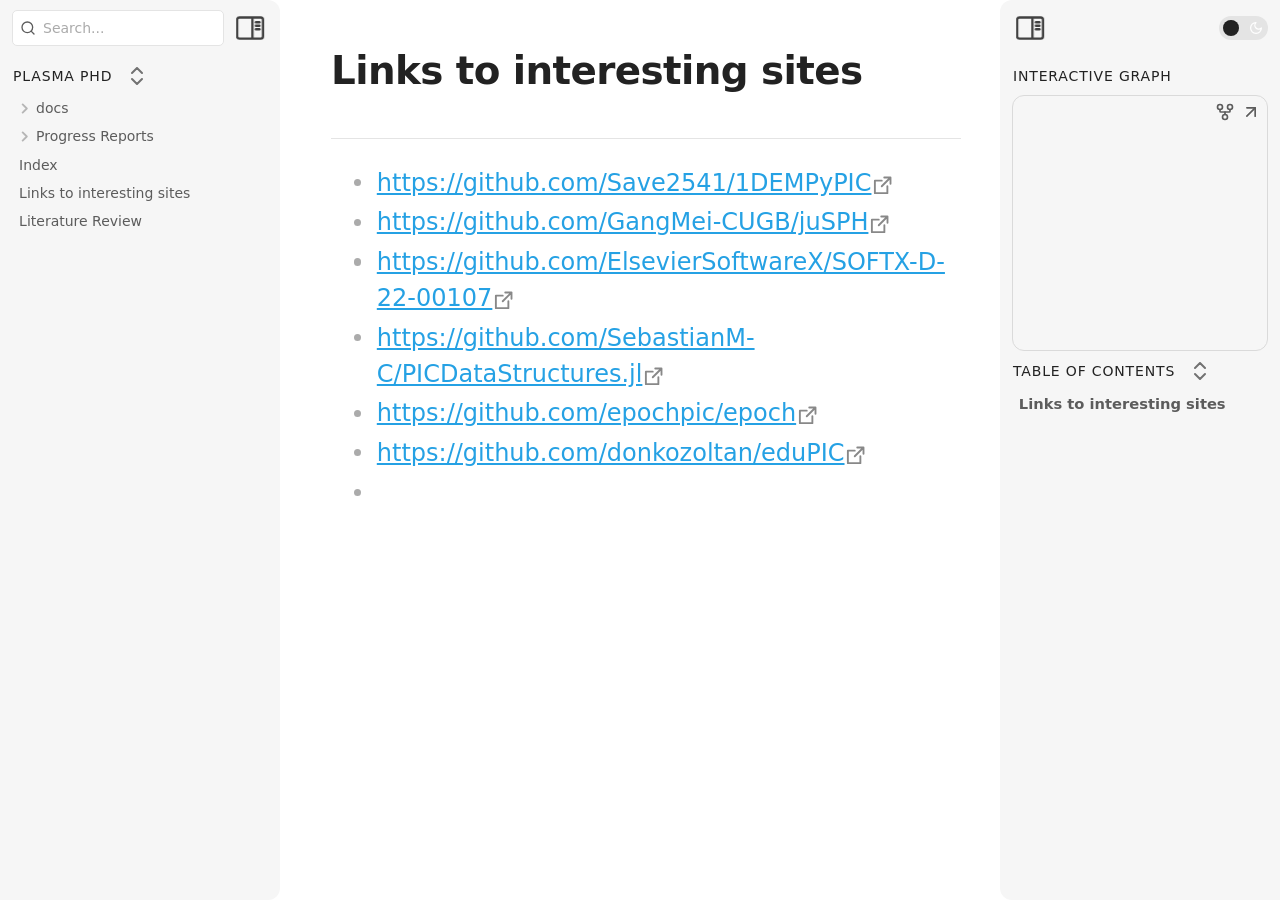
==== commit 058bb986: "Latest update" ====
--- a/docs/links-to-interesting-sites.html
+++ b/docs/links-to-interesting-sites.html
@@ -8,12 +8,15 @@
 <meta property="og:type" content="website">
 <meta property="og:url" content="links-to-interesting-sites.html">
 <meta property="og:image" content="undefined">
-<meta charset="UTF-8"><meta property="og:site_name" content="Plasma PhD"><meta name="viewport" content="width=device-width, initial-scale=1.0, user-scalable=yes, minimum-scale=1.0, maximum-scale=5.0"><link rel="alternate" type="application/rss+xml" title="RSS Feed" href="site-lib/rss.xml"><script async="" id="webpage-script" src="site-lib/scripts/webpage.js" onload="this.onload=null;this.setAttribute(&quot;loaded&quot;, &quot;true&quot;)"></script><script async="" id="graph-wasm-script" src="site-lib/scripts/graph-wasm.js" onload="this.onload=null;this.setAttribute(&quot;loaded&quot;, &quot;true&quot;)"></script><script async="" id="graph-render-worker-script" src="site-lib/scripts/graph-render-worker.js" onload="this.onload=null;this.setAttribute(&quot;loaded&quot;, &quot;true&quot;)"></script><link rel="icon" href="site-lib/media/favicon.png"><link rel="preload" href="site-lib/styles/snippets.css" as="style" onload="this.onload=null;this.rel='stylesheet'"><noscript><link rel="stylesheet" href="site-lib/styles/snippets.css"></noscript><link rel="stylesheet" href="site-lib/styles/obsidian.css"><link rel="preload" href="site-lib/styles/other-plugins.css" as="style" onload="this.onload=null;this.rel='stylesheet'"><noscript><link rel="stylesheet" href="site-lib/styles/other-plugins.css"></noscript><link rel="preload" href="site-lib/styles/global-variable-styles.css" as="style" onload="this.onload=null;this.rel='stylesheet'"><noscript><link rel="stylesheet" href="site-lib/styles/global-variable-styles.css"></noscript><link rel="preload" href="site-lib/styles/main-styles.css" as="style" onload="this.onload=null;this.rel='stylesheet'"><noscript><link rel="stylesheet" href="site-lib/styles/main-styles.css"></noscript><style>body{--line-width:40em;--line-width-adaptive:40em;--file-line-width:40em;--sidebar-width:min(20em, 80vw);--collapse-arrow-size:11px;--tree-vertical-spacing:1.3em;--sidebar-margin:12px}:root{background-color:#202124}.sidebar{height:100%;font-size:14px;z-index:10;min-width:calc(var(--sidebar-width) + var(--divider-width-hover));max-width:calc(var(--sidebar-width) + var(--divider-width-hover));position:relative;overflow:hidden;overflow:clip;transition:min-width ease-in-out,max-width ease-in-out;transition-duration:.2s;contain:size}#left-sidebar{left:0}#right-sidebar{right:0}.sidebar.is-collapsed{min-width:0;max-width:0}.sidebar.floating{position:absolute}.sidebar .leaf-content{height:100%;min-width:calc(var(--sidebar-width) - var(--divider-width-hover));top:0;padding:var(--sidebar-margin);padding-top:4em;line-height:var(--line-height-tight);background-color:var(--background-secondary);transition:background-color,border-right,border-left,box-shadow;transition-duration:var(--color-fade-speed);transition-timing-function:ease-in-out;position:absolute;display:flex;flex-direction:column}.sidebar:not(.is-collapsed) .leaf-content{min-width:calc(max(100%,var(--sidebar-width)) - 3px);max-width:calc(max(100%,var(--sidebar-width)) - 3px)}#left-sidebar-content{left:0;border-top-right-radius:var(--radius-l);border-bottom-right-radius:var(--radius-l)}#right-sidebar-content{right:0;border-top-left-radius:var(--radius-l);border-bottom-left-radius:var(--radius-l)}.sidebar #left-sidebar-content,.sidebar #right-sidebar-content{contain:none!important;container-type:normal!important;animation:none!important}.sidebar:has(.leaf-content:empty):has(.topbar-content:empty){display:none}.sidebar-topbar{height:calc(2.3em + 2 * var(--sidebar-margin));width:var(--sidebar-width);padding:var(--sidebar-margin);z-index:1;position:fixed;display:flex;align-items:center;transition:width ease-in-out;transition-duration:inherit}.sidebar.is-collapsed .sidebar-topbar{width:calc(2.3em + var(--sidebar-margin) * 2)}.sidebar .sidebar-topbar.is-collapsed{width:0}#left-sidebar .sidebar-topbar{left:0;flex-direction:row;border-top-right-radius:var(--radius-l)}#right-sidebar .sidebar-topbar{right:0;flex-direction:row-reverse;border-top-left-radius:var(--radius-l)}#left-sidebar .topbar-content{margin-right:calc(2.3em + var(--sidebar-margin));flex-direction:row}#right-sidebar .topbar-content{margin-left:calc(2.3em + var(--sidebar-margin));flex-direction:row-reverse}.topbar-content{overflow:hidden visible;overflow:clip visible;width:100%;height:100%;display:flex;align-items:center;transition:inherit}.sidebar.is-collapsed .topbar-content{width:0;transition:inherit}.clickable-icon.sidebar-collapse-icon{background-color:transparent;color:var(--icon-color-focused);padding:2px!important;margin:0!important;height:100%!important;width:2.3em!important;margin-inline:0.14em!important;position:absolute}#left-sidebar .clickable-icon.sidebar-collapse-icon{transform:rotateY(180deg);right:var(--sidebar-margin)}#right-sidebar .clickable-icon.sidebar-collapse-icon{transform:rotateY(180deg);left:var(--sidebar-margin)}.clickable-icon.sidebar-collapse-icon svg.svg-icon{width:100%;height:100%}.feature-title{margin-left:1px;text-transform:uppercase;letter-spacing:.06em;margin-top:.75em;margin-bottom:.75em}.feature-header{display:flex;align-items:center;padding-top:0;font-size:1em;padding-left:0}body.floating-sidebars .sidebar{position:absolute}body{transition:background-color var(--color-fade-speed) ease-in-out}#navbar:not(:empty){display:flex;align-items:center;justify-content:space-between;padding:.5em 1em;width:100%}#main{display:flex;flex-direction:column;height:100%;width:100%;align-items:stretch;justify-content:center}#main-horizontal{display:flex;flex-direction:row;flex-grow:1;width:100%;align-items:stretch;justify-content:center}#center-content{flex-basis:100%;max-width:100%;width:100%;height:100%;display:flex;flex-direction:column;align-items:center;transition:opacity .2s ease-in-out;contain:inline-size}.hide{opacity:0!important;transition:opacity .2s ease-in-out;pointer-events:none}#center-content>.obsidian-document{padding-left:2em;padding-right:1em;margin-bottom:0;width:100%;width:-webkit-fill-available;width:-moz-available;width:fill-available;transition:background-color var(--color-fade-speed) ease-in-out;border-top-right-radius:var(--window-radius,var(--radius-m));border-top-left-radius:var(--window-radius,var(--radius-m));overflow-x:hidden!important;overflow-y:auto!important;display:flex!important;flex-direction:column!important;align-items:center!important;contain:inline-size}body #center-content>.obsidian-document>.markdown-preview-sizer{padding-bottom:80vh;width:100%;max-width:var(--line-width);flex-basis:var(--line-width);transition:background-color var(--color-fade-speed) ease-in-out;contain:inline-size}#center-content>.obsidian-document>div{width:100%!important;transition:background-color var(--color-fade-speed) ease-in-out;contain:inline-size}#center-content>.obsidian-document:not([data-type=markdown]).embed{display:flex;padding:1em;height:100%;width:100%;align-items:center;justify-content:center}#center-content>.obsidian-document:not([data-type=markdown]).embed>*{max-width:100%;max-height:100%;object-fit:contain}:not(h1,h2,h3,h4,h5,h6,li):has(> :is(.math,table)){overflow-x:auto!important}#center-content>.obsidian-document:not([data-type=markdown]){overflow-x:auto;contain:content;padding:0;margin:0;height:100%}.obsidian-document[data-type=attachment]{display:flex;flex-direction:column;align-items:center;justify-content:center;height:100%;width:100%}.obsidian-document[data-type=attachment]>*{outline:0;border:none;box-shadow:none}.obsidian-document[data-type=attachment] :is(img){max-width:90%;max-height:90%;object-fit:contain}.obsidian-document[data-type=attachment]>:is(audio){width:100%;max-width:min(90%,var(--line-width))}.obsidian-document[data-type=attachment]>:is(embed,iframe,video){width:100%;height:100%;max-width:100%;max-height:100%;object-fit:contain}.canvas-wrapper>:is(.header,.footer){z-index:100;position:absolute;display:flex;justify-content:center;flex-direction:column;width:100%;align-items:center}.scroll-highlight{position:absolute;width:100%;height:100%;pointer-events:none;z-index:1000;background-color:hsla(var(--color-accent-hsl),.25);opacity:0;padding:1em;inset:50%;translate:-50% -50%;border-radius:var(--radius-s)}</style><script defer="">async function loadIncludes(){let e=document.querySelectorAll("link[itemprop='include']");for(const t of e){let e=t.getAttribute("href");try{let o="";if(e.startsWith("https:")||e.startsWith("http:")||"file:"!=window.location.protocol){const n=await fetch(e);if(!n.ok){console.log("Could not include file: "+e),t?.remove();continue}o=await n.text()}else{const t=document.getElementById(btoa(encodeURI(e)));if(t){const e=JSON.parse(decodeURI(atob(t.getAttribute("value")??"")));o=e?.data??""}}let n=document.createRange().createContextualFragment(o);t.before(n),t.remove(),console.log("Included text: "+o),console.log("Included file: "+e)}catch(o){t?.remove(),console.log("Could not include file: "+e,o);continue}}}document.addEventListener("DOMContentLoaded",(()=>{loadIncludes()}));let isFileProtocol="file:"==location.protocol;function waitLoadScripts(e,t){let o=e.map((e=>document.getElementById(e+"-script")));!function e(n){let l=o[n],c=n+1;l?(l&&"true"!=l.getAttribute("loaded")||n<o.length&&e(c),n<o.length&&l.addEventListener("load",(()=>e(c)))):n<o.length?e(c):t()}(0)}</script></head><body class="publish css-settings-manager styled-scrollbars show-inline-title show-ribbon is-focused"><script defer="">let theme=localStorage.getItem("theme")||(window.matchMedia("(prefers-color-scheme: dark)").matches?"dark":"light");"dark"==theme?(document.body.classList.add("theme-dark"),document.body.classList.remove("theme-light")):(document.body.classList.add("theme-light"),document.body.classList.remove("theme-dark")),window.innerWidth<480?document.body.classList.add("is-phone"):window.innerWidth<768?document.body.classList.add("is-tablet"):window.innerWidth<1024?document.body.classList.add("is-small-screen"):document.body.classList.add("is-large-screen")</script><div class="parsed-feature-container" style="display: contents;"><link itemprop="include" href="site-lib/html/custom-head-content-content.html"></div><div id="main"><div id="navbar"></div><div id="main-horizontal"><div id="left-content" class="leaf" style="--sidebar-width: var(--sidebar-width-left);"><div id="left-sidebar" class="sidebar"><div class="sidebar-handle"></div><div class="sidebar-topbar"><div class="topbar-content"><div id="search-container"><div id="search-wrapper"><input enterkeyhint="search" type="search" spellcheck="false" placeholder="Search..."><div aria-label="Clear search" id="search-clear-button"></div></div></div></div><div class="clickable-icon sidebar-collapse-icon"><svg xmlns="http://www.w3.org/2000/svg" width="100%" height="100%" viewBox="0 0 24 24" fill="none" stroke="currentColor" stroke-width="3" stroke-linecap="round" stroke-linejoin="round" class="svg-icon"><path d="M21 3H3C1.89543 3 1 3.89543 1 5V19C1 20.1046 1.89543 21 3 21H21C22.1046 21 23 20.1046 23 19V5C23 3.89543 22.1046 3 21 3Z"></path><path d="M10 4V20"></path><path d="M4 7H7"></path><path d="M4 10H7"></path><path d="M4 13H7"></path></svg></div></div><div class="sidebar-content-wrapper"><div id="left-sidebar-content" class="leaf-content"><link itemprop="include" href="site-lib/html/file-tree-content.html"></div></div><script defer="">let ls = document.querySelector("#left-sidebar"); ls.classList.toggle("is-collapsed", window.innerWidth < 768); ls.style.setProperty("--sidebar-width", localStorage.getItem("sidebar-left-width"));</script></div></div><div id="center-content" class="leaf"><div class="obsidian-document markdown-preview-view markdown-rendered node-insert-event allow-fold-headings allow-fold-lists show-indentation-guide show-properties is-readable-line-width" data-type="markdown"><style id="MJX-CHTML-styles">mjx-container[overflow=scroll][display]{overflow:auto clip;min-width:initial!important}mjx-container[overflow=truncate][display]{overflow:hidden clip;min-width:initial!important}mjx-container[display]{display:block;text-align:center;justify-content:center;margin:.7em 0;padding:.3em 2px}mjx-container[display][width=full]{display:flex}mjx-container[justify=left]{text-align:left;justify-content:left}mjx-container[justify=right]{text-align:right;justify-content:right}mjx-container[jax=CHTML]{white-space:nowrap}mjx-mi>mjx-c,mjx-mn>mjx-c,mjx-mo>mjx-c,mjx-ms>mjx-c,mjx-mtext>mjx-c{clip-path:polygon(-1em -2px,calc(100% + 1em) -2px,calc(100% + 1em) calc(100% + 2px),-1em calc(100% + 2px)) padding-box}mjx-stretchy-h{clip-path:polygon(0px -2px,100% -2px,100% calc(100% + 2px),0px calc(100% + 2px)) padding-box}mjx-stretchy-v{clip-path:polygon(-2px 0px,calc(100% + 2px) 0px,calc(100% + 2px) 100%,-2px 100%) padding-box}mjx-container [space="1"]{margin-left:.111em}mjx-container [space="2"]{margin-left:.167em}mjx-container [space="3"]{margin-left:.222em}mjx-container [space="4"]{margin-left:.278em}mjx-container [space="5"]{margin-left:.333em}mjx-container [rspace="1"]{margin-right:.111em}mjx-container [rspace="2"]{margin-right:.167em}mjx-container [rspace="3"]{margin-right:.222em}mjx-container [rspace="4"]{margin-right:.278em}mjx-container [rspace="5"]{margin-right:.333em}mjx-container [size="s"]{font-size:70.7%}mjx-container [size=ss]{font-size:50%}mjx-container [size=Tn]{font-size:60%}mjx-container [size=sm]{font-size:85%}mjx-container [size=lg]{font-size:120%}mjx-container [size=Lg]{font-size:144%}mjx-container [size=LG]{font-size:173%}mjx-container [size=hg]{font-size:207%}mjx-container [size=HG]{font-size:249%}mjx-container [width=full]{width:100%}mjx-box{display:inline-block}mjx-block{display:block}mjx-itable{display:inline-table}mjx-row{display:table-row}mjx-row>mjx-base,mjx-row>mjx-cell,mjx-row>mjx-den,mjx-row>mjx-over,mjx-row>mjx-under{display:table-cell}mjx-container [inline-breaks]{display:inline}mjx-container .mjx-selected{outline:black solid 2px}@media (prefers-color-scheme:dark){mjx-container .mjx-selected{outline:rgb(200,200,200) solid 2px}}mjx-mtext{display:inline-block}mjx-mstyle{display:inline-block}mjx-merror{display:inline-block;color:red;background-color:#ff0}mjx-mphantom{visibility:hidden}mjx-container[has-speech=true]{position:relative;cursor:default}mjx-speech{position:absolute;z-index:-1;inset:0px}mjx-speech:focus{outline:0}mjx-container a[data-mjx-href]{color:linktext;cursor:pointer}mjx-container a[data-mjx-href].mjx-visited{color:visitedtext}mjx-container>mjx-help{display:none;position:absolute;top:-.3em;right:-.5em;width:.6em;height:.6em;cursor:pointer}mjx-container[display=true]>mjx-help{position:sticky;bottom:100%;left:0;margin:-.3em -.5em 0 -.1em;right:0;top:initial}mjx-help>svg{stroke:black;width:100%;height:100%}mjx-help>svg>circle{stroke-width:1.5px;cx:9px;cy:9px;r:9px;fill:white}mjx-help>svg>circle:nth-child(2){fill:var(--mjx-bg1-color);r:7px}mjx-help>svg>line{stroke-width:2.5px;stroke-linecap:round}mjx-help:hover>svg>circle:nth-child(2){fill:white}mjx-container.mjx-explorer-active>mjx-help{display:inline-flex;align-items:center}@media (prefers-color-scheme:dark){mjx-help>svg{stroke:rgb(224,224,224)}mjx-help>svg>circle{fill:rgb(64,64,64)}mjx-help>svg>circle:nth-child(2){fill:rgba(132,132,255,0.3)}mjx-help:hover>svg>circle:nth-child(2){stroke:rgb(170,170,170);fill:rgb(64,64,64)}}mjx-math{display:inline-block;text-align:left;line-height:0;text-indent:0;font-style:normal;font-weight:400;font-size:100%;font-size-adjust:none;letter-spacing:normal;overflow-wrap:normal;word-spacing:normal;direction:ltr;padding:1px 0}mjx-container[jax=CHTML][display=true] mjx-math{padding:0}mjx-math[breakable]{display:inline}mjx-container[jax=CHTML] mjx-break{white-space:normal;line-height:0;clip-path:rect(0px 0px 0px 0px);font-family:MJX-BRK!important}mjx-break[size="0"]{letter-spacing:-.999em}mjx-break[size="1"]{letter-spacing:-.889em}mjx-break[size="2"]{letter-spacing:-.833em}mjx-break[size="3"]{letter-spacing:-.778em}mjx-break[size="4"]{letter-spacing:-.722em}mjx-break[size="5"]{letter-spacing:-.667em}mjx-msub{display:inline-block;text-align:left}mjx-msubsup{display:inline-block;text-align:left}mjx-script{display:inline-block;padding-right:.05em;padding-left:.033em}mjx-script>mjx-spacer{display:block}mjx-mi{display:inline-block;text-align:left}mjx-c{display:inline-block;width:0;text-align:right}mjx-utext{display:inline-block;padding:.75em 0 .2em}mjx-container[jax=CHTML]>mjx-math.TEX-N[breakable]>*{font-family:MJX-TEX-ZERO,MJX-TEX-N}.TEX-N{font-family:MJX-TEX-ZERO,MJX-TEX-N}.TEX-B{font-family:MJX-TEX-ZERO,MJX-TEX-B}.TEX-I{font-family:MJX-TEX-ZERO,MJX-TEX-I}.TEX-BI{font-family:MJX-TEX-ZERO,MJX-TEX-BI}.TEX-F{font-family:MJX-TEX-ZERO,MJX-TEX-F}.TEX-FB{font-family:MJX-TEX-ZERO,MJX-TEX-FB}.TEX-SS{font-family:MJX-TEX-ZERO,MJX-TEX-SS}.TEX-SSB{font-family:MJX-TEX-ZERO,MJX-TEX-SSB}.TEX-SSI{font-family:MJX-TEX-ZERO,MJX-TEX-SSI}.TEX-M{font-family:MJX-TEX-ZERO,MJX-TEX-M}.TEX-SO{font-family:MJX-TEX-ZERO,MJX-TEX-SO}.TEX-LO{font-family:MJX-TEX-ZERO,MJX-TEX-LO}.TEX-C{font-family:MJX-TEX-ZERO,MJX-TEX-C}.TEX-CB{font-family:MJX-TEX-ZERO,MJX-TEX-CB}.TEX-OS{font-family:MJX-TEX-ZERO,MJX-TEX-OS}.TEX-OB{font-family:MJX-TEX-ZERO,MJX-TEX-OB}.TEX-MI{font-family:MJX-TEX-ZERO,MJX-TEX-MI}.TEX-V{font-family:MJX-TEX-ZERO,MJX-TEX-V}.TEX-S3{font-family:MJX-TEX-ZERO,MJX-TEX-S3}.TEX-S4{font-family:MJX-TEX-ZERO,MJX-TEX-S4}.MHC-M{font-family:MJX-TEX-ZERO,MJX-MHC-M}.MHC-N{font-family:MJX-TEX-ZERO,MJX-MHC-N}@font-face{font-family:MJX-MHC-M;src:url("site-lib/fonts/mjx-mhc-m.woff2") format("woff2")}@font-face{font-family:MJX-MHC-N;src:url("site-lib/fonts/mjx-mhc-n.woff2") format("woff2")}@font-face{font-family:MJX-TEX-ZERO;src:url("site-lib/fonts/mjx-tex-zero.woff2") format("woff2")}@font-face{font-family:MJX-BRK;src:url("site-lib/fonts/mjx-tex-brk.woff2") format("woff2")}@font-face{font-family:MJX-TEX-N;src:url("site-lib/fonts/mjx-tex-n.woff2") format("woff2")}@font-face{font-family:MJX-TEX-B;src:url("site-lib/fonts/mjx-tex-b.woff2") format("woff2")}@font-face{font-family:MJX-TEX-I;src:url("site-lib/fonts/mjx-tex-i.woff2") format("woff2")}@font-face{font-family:MJX-TEX-BI;src:url("site-lib/fonts/mjx-tex-bi.woff2") format("woff2")}@font-face{font-family:MJX-TEX-F;src:url("site-lib/fonts/mjx-tex-f.woff2") format("woff2")}@font-face{font-family:MJX-TEX-FB;src:url("site-lib/fonts/mjx-tex-fb.woff2") format("woff2")}@font-face{font-family:MJX-TEX-SS;src:url("site-lib/fonts/mjx-tex-ss.woff2") format("woff2")}@font-face{font-family:MJX-TEX-SSB;src:url("site-lib/fonts/mjx-tex-ssb.woff2") format("woff2")}@font-face{font-family:MJX-TEX-SSI;src:url("site-lib/fonts/mjx-tex-ssi.woff2") format("woff2")}@font-face{font-family:MJX-TEX-M;src:url("site-lib/fonts/mjx-tex-m.woff2") format("woff2")}@font-face{font-family:MJX-TEX-SO;src:url("site-lib/fonts/mjx-tex-so.woff2") format("woff2")}@font-face{font-family:MJX-TEX-LO;src:url("site-lib/fonts/mjx-tex-lo.woff2") format("woff2")}@font-face{font-family:MJX-TEX-C;src:url("site-lib/fonts/mjx-tex-c.woff2") format("woff2")}@font-face{font-family:MJX-TEX-CB;src:url("site-lib/fonts/mjx-tex-cb.woff2") format("woff2")}@font-face{font-family:MJX-TEX-OS;src:url("site-lib/fonts/mjx-tex-os.woff2") format("woff2")}@font-face{font-family:MJX-TEX-OB;src:url("site-lib/fonts/mjx-tex-ob.woff2") format("woff2")}@font-face{font-family:MJX-TEX-MI;src:url("site-lib/fonts/mjx-tex-mi.woff2") format("woff2")}@font-face{font-family:MJX-TEX-V;src:url("site-lib/fonts/mjx-tex-v.woff2") format("woff2")}@font-face{font-family:MJX-TEX-S3;src:url("site-lib/fonts/mjx-tex-s3.woff2") format("woff2")}@font-face{font-family:MJX-TEX-S4;src:url("site-lib/fonts/mjx-tex-s4.woff2") format("woff2")}mjx-c.mjx-c1D438{padding:.68em .764em 0 0}mjx-c.mjx-c1D460{padding:.442em .469em .01em 0}</style><pre class="frontmatter language-yaml" style="display: none;"><code class="language-yaml is-loaded"><span class="token key atrule">created</span><span class="token punctuation">:</span> 2026<span class="token punctuation">-</span>07<span class="token punctuation">-</span>13T10<span class="token punctuation">:</span><span class="token number">19</span>
-<span class="token key atrule">updated</span><span class="token punctuation">:</span> 2026<span class="token punctuation">-</span>07<span class="token punctuation">-</span>13T15<span class="token punctuation">:</span><span class="token number">00</span></code><button class="copy-code-button"><svg xmlns="http://www.w3.org/2000/svg" width="24" height="24" viewBox="0 0 24 24" fill="none" stroke="currentColor" stroke-width="2" stroke-linecap="round" stroke-linejoin="round" class="svg-icon lucide-copy"><rect x="8" y="8" width="14" height="14" rx="2" ry="2"></rect><path d="M4 16c-1.1 0-2-.9-2-2V4c0-1.1.9-2 2-2h10c1.1 0 2 .9 2 2"></path></svg></button></pre><div class="markdown-preview-sizer markdown-preview-section"><div class="header"><h1 class="page-title heading inline-title" id="Links_to_interesting_sites_0">Links to interesting sites</h1><div class="data-bar"></div></div><div class="markdown-preview-pusher" style="width: 1px; height: 0.1px; margin-bottom: 0px;"></div><div class="el-ul"><ul class="has-list-bullet">
+<meta charset="UTF-8"><meta property="og:site_name" content="Plasma PhD"><meta name="viewport" content="width=device-width, initial-scale=1.0, user-scalable=yes, minimum-scale=1.0, maximum-scale=5.0"><link rel="alternate" type="application/rss+xml" title="RSS Feed" href="site-lib/rss.xml"><script async="" id="webpage-script" src="site-lib/scripts/webpage.js" onload="this.onload=null;this.setAttribute(&quot;loaded&quot;, &quot;true&quot;)"></script><script async="" id="graph-wasm-script" src="site-lib/scripts/graph-wasm.js" onload="this.onload=null;this.setAttribute(&quot;loaded&quot;, &quot;true&quot;)"></script><script async="" id="graph-render-worker-script" src="site-lib/scripts/graph-render-worker.js" onload="this.onload=null;this.setAttribute(&quot;loaded&quot;, &quot;true&quot;)"></script><link rel="icon" href="site-lib/media/favicon.png"><link rel="preload" href="site-lib/styles/snippets.css" as="style" onload="this.onload=null;this.rel='stylesheet'"><noscript><link rel="stylesheet" href="site-lib/styles/snippets.css"></noscript><link rel="stylesheet" href="site-lib/styles/obsidian.css"><link rel="preload" href="site-lib/styles/other-plugins.css" as="style" onload="this.onload=null;this.rel='stylesheet'"><noscript><link rel="stylesheet" href="site-lib/styles/other-plugins.css"></noscript><link rel="preload" href="site-lib/styles/global-variable-styles.css" as="style" onload="this.onload=null;this.rel='stylesheet'"><noscript><link rel="stylesheet" href="site-lib/styles/global-variable-styles.css"></noscript><link rel="preload" href="site-lib/styles/main-styles.css" as="style" onload="this.onload=null;this.rel='stylesheet'"><noscript><link rel="stylesheet" href="site-lib/styles/main-styles.css"></noscript><style>body{--line-width:40em;--line-width-adaptive:40em;--file-line-width:40em;--sidebar-width:min(20em, 80vw);--collapse-arrow-size:11px;--tree-vertical-spacing:1.3em;--sidebar-margin:12px}:root{background-color:#202124}.sidebar{height:100%;font-size:14px;z-index:10;min-width:calc(var(--sidebar-width) + var(--divider-width-hover));max-width:calc(var(--sidebar-width) + var(--divider-width-hover));position:relative;overflow:hidden;overflow:clip;transition:min-width ease-in-out,max-width ease-in-out;transition-duration:.2s;contain:size}#left-sidebar{left:0}#right-sidebar{right:0}.sidebar.is-collapsed{min-width:0;max-width:0}.sidebar.floating{position:absolute}.sidebar .leaf-content{height:100%;min-width:calc(var(--sidebar-width) - var(--divider-width-hover));top:0;padding:var(--sidebar-margin);padding-top:4em;line-height:var(--line-height-tight);background-color:var(--background-secondary);transition:background-color,border-right,border-left,box-shadow;transition-duration:var(--color-fade-speed);transition-timing-function:ease-in-out;position:absolute;display:flex;flex-direction:column}.sidebar:not(.is-collapsed) .leaf-content{min-width:calc(max(100%,var(--sidebar-width)) - 3px);max-width:calc(max(100%,var(--sidebar-width)) - 3px)}#left-sidebar-content{left:0;border-top-right-radius:var(--radius-l);border-bottom-right-radius:var(--radius-l)}#right-sidebar-content{right:0;border-top-left-radius:var(--radius-l);border-bottom-left-radius:var(--radius-l)}.sidebar #left-sidebar-content,.sidebar #right-sidebar-content{contain:none!important;container-type:normal!important;animation:none!important}.sidebar:has(.leaf-content:empty):has(.topbar-content:empty){display:none}.sidebar-topbar{height:calc(2.3em + 2 * var(--sidebar-margin));width:var(--sidebar-width);padding:var(--sidebar-margin);z-index:1;position:fixed;display:flex;align-items:center;transition:width ease-in-out;transition-duration:inherit}.sidebar.is-collapsed .sidebar-topbar{width:calc(2.3em + var(--sidebar-margin) * 2)}.sidebar .sidebar-topbar.is-collapsed{width:0}#left-sidebar .sidebar-topbar{left:0;flex-direction:row;border-top-right-radius:var(--radius-l)}#right-sidebar .sidebar-topbar{right:0;flex-direction:row-reverse;border-top-left-radius:var(--radius-l)}#left-sidebar .topbar-content{margin-right:calc(2.3em + var(--sidebar-margin));flex-direction:row}#right-sidebar .topbar-content{margin-left:calc(2.3em + var(--sidebar-margin));flex-direction:row-reverse}.topbar-content{overflow:hidden visible;overflow:clip visible;width:100%;height:100%;display:flex;align-items:center;transition:inherit}.sidebar.is-collapsed .topbar-content{width:0;transition:inherit}.clickable-icon.sidebar-collapse-icon{background-color:transparent;color:var(--icon-color-focused);padding:2px!important;margin:0!important;height:100%!important;width:2.3em!important;margin-inline:0.14em!important;position:absolute}#left-sidebar .clickable-icon.sidebar-collapse-icon{transform:rotateY(180deg);right:var(--sidebar-margin)}#right-sidebar .clickable-icon.sidebar-collapse-icon{transform:rotateY(180deg);left:var(--sidebar-margin)}.clickable-icon.sidebar-collapse-icon svg.svg-icon{width:100%;height:100%}.feature-title{margin-left:1px;text-transform:uppercase;letter-spacing:.06em;margin-top:.75em;margin-bottom:.75em}.feature-header{display:flex;align-items:center;padding-top:0;font-size:1em;padding-left:0}body.floating-sidebars .sidebar{position:absolute}body{transition:background-color var(--color-fade-speed) ease-in-out}#navbar:not(:empty){display:flex;align-items:center;justify-content:space-between;padding:.5em 1em;width:100%}#main{display:flex;flex-direction:column;height:100%;width:100%;align-items:stretch;justify-content:center}#main-horizontal{display:flex;flex-direction:row;flex-grow:1;width:100%;align-items:stretch;justify-content:center}#center-content{flex-basis:100%;max-width:100%;width:100%;height:100%;display:flex;flex-direction:column;align-items:center;transition:opacity .2s ease-in-out;contain:inline-size}.hide{opacity:0!important;transition:opacity .2s ease-in-out;pointer-events:none}#center-content>.obsidian-document{padding-left:2em;padding-right:1em;margin-bottom:0;width:100%;width:-webkit-fill-available;width:-moz-available;width:fill-available;transition:background-color var(--color-fade-speed) ease-in-out;border-top-right-radius:var(--window-radius,var(--radius-m));border-top-left-radius:var(--window-radius,var(--radius-m));overflow-x:hidden!important;overflow-y:auto!important;display:flex!important;flex-direction:column!important;align-items:center!important;contain:inline-size}body #center-content>.obsidian-document>.markdown-preview-sizer{padding-bottom:80vh;width:100%;max-width:var(--line-width);flex-basis:var(--line-width);transition:background-color var(--color-fade-speed) ease-in-out;contain:inline-size}#center-content>.obsidian-document>div{width:100%!important;transition:background-color var(--color-fade-speed) ease-in-out;contain:inline-size}#center-content>.obsidian-document:not([data-type=markdown]).embed{display:flex;padding:1em;height:100%;width:100%;align-items:center;justify-content:center}#center-content>.obsidian-document:not([data-type=markdown]).embed>*{max-width:100%;max-height:100%;object-fit:contain}:not(h1,h2,h3,h4,h5,h6,li):has(> :is(.math,table)){overflow-x:auto!important}#center-content>.obsidian-document:not([data-type=markdown]){overflow-x:auto;contain:content;padding:0;margin:0;height:100%}.obsidian-document[data-type=attachment]{display:flex;flex-direction:column;align-items:center;justify-content:center;height:100%;width:100%}.obsidian-document[data-type=attachment]>*{outline:0;border:none;box-shadow:none}.obsidian-document[data-type=attachment] :is(img){max-width:90%;max-height:90%;object-fit:contain}.obsidian-document[data-type=attachment]>:is(audio){width:100%;max-width:min(90%,var(--line-width))}.obsidian-document[data-type=attachment]>:is(embed,iframe,video){width:100%;height:100%;max-width:100%;max-height:100%;object-fit:contain}.canvas-wrapper>:is(.header,.footer){z-index:100;position:absolute;display:flex;justify-content:center;flex-direction:column;width:100%;align-items:center}.scroll-highlight{position:absolute;width:100%;height:100%;pointer-events:none;z-index:1000;background-color:hsla(var(--color-accent-hsl),.25);opacity:0;padding:1em;inset:50%;translate:-50% -50%;border-radius:var(--radius-s)}</style><script defer="">async function loadIncludes(){let e=document.querySelectorAll("link[itemprop='include']");for(const t of e){let e=t.getAttribute("href");try{let o="";if(e.startsWith("https:")||e.startsWith("http:")||"file:"!=window.location.protocol){const n=await fetch(e);if(!n.ok){console.log("Could not include file: "+e),t?.remove();continue}o=await n.text()}else{const t=document.getElementById(btoa(encodeURI(e)));if(t){const e=JSON.parse(decodeURI(atob(t.getAttribute("value")??"")));o=e?.data??""}}let n=document.createRange().createContextualFragment(o);t.before(n),t.remove(),console.log("Included text: "+o),console.log("Included file: "+e)}catch(o){t?.remove(),console.log("Could not include file: "+e,o);continue}}}document.addEventListener("DOMContentLoaded",(()=>{loadIncludes()}));let isFileProtocol="file:"==location.protocol;function waitLoadScripts(e,t){let o=e.map((e=>document.getElementById(e+"-script")));!function e(n){let l=o[n],c=n+1;l?(l&&"true"!=l.getAttribute("loaded")||n<o.length&&e(c),n<o.length&&l.addEventListener("load",(()=>e(c)))):n<o.length?e(c):t()}(0)}</script></head><body class="publish css-settings-manager styled-scrollbars show-inline-title show-ribbon is-focused"><script defer="">let theme=localStorage.getItem("theme")||(window.matchMedia("(prefers-color-scheme: dark)").matches?"dark":"light");"dark"==theme?(document.body.classList.add("theme-dark"),document.body.classList.remove("theme-light")):(document.body.classList.add("theme-light"),document.body.classList.remove("theme-dark")),window.innerWidth<480?document.body.classList.add("is-phone"):window.innerWidth<768?document.body.classList.add("is-tablet"):window.innerWidth<1024?document.body.classList.add("is-small-screen"):document.body.classList.add("is-large-screen")</script><div class="parsed-feature-container" style="display: contents;"><link itemprop="include" href="site-lib/html/custom-head-content-content.html"></div><div id="main"><div id="navbar"></div><div id="main-horizontal"><div id="left-content" class="leaf" style="--sidebar-width: var(--sidebar-width-left);"><div id="left-sidebar" class="sidebar"><div class="sidebar-handle"></div><div class="sidebar-topbar"><div class="topbar-content"><div id="search-container"><div id="search-wrapper"><input enterkeyhint="search" type="search" spellcheck="false" placeholder="Search..."><div aria-label="Clear search" id="search-clear-button"></div></div></div></div><div class="clickable-icon sidebar-collapse-icon"><svg xmlns="http://www.w3.org/2000/svg" width="100%" height="100%" viewBox="0 0 24 24" fill="none" stroke="currentColor" stroke-width="3" stroke-linecap="round" stroke-linejoin="round" class="svg-icon"><path d="M21 3H3C1.89543 3 1 3.89543 1 5V19C1 20.1046 1.89543 21 3 21H21C22.1046 21 23 20.1046 23 19V5C23 3.89543 22.1046 3 21 3Z"></path><path d="M10 4V20"></path><path d="M4 7H7"></path><path d="M4 10H7"></path><path d="M4 13H7"></path></svg></div></div><div class="sidebar-content-wrapper"><div id="left-sidebar-content" class="leaf-content"><link itemprop="include" href="site-lib/html/file-tree-content.html"></div></div><script defer="">let ls = document.querySelector("#left-sidebar"); ls.classList.toggle("is-collapsed", window.innerWidth < 768); ls.style.setProperty("--sidebar-width", localStorage.getItem("sidebar-left-width"));</script></div></div><div id="center-content" class="leaf"><div class="obsidian-document markdown-preview-view markdown-rendered node-insert-event allow-fold-headings allow-fold-lists show-indentation-guide show-properties is-readable-line-width" data-type="markdown"><style id="MJX-CHTML-styles"></style><pre class="frontmatter language-yaml" style="display: none;"><code class="language-yaml is-loaded"><span class="token key atrule">created</span><span class="token punctuation">:</span> 2026<span class="token punctuation">-</span>07<span class="token punctuation">-</span>13T10<span class="token punctuation">:</span><span class="token number">19</span>
+<span class="token key atrule">updated</span><span class="token punctuation">:</span> 2026<span class="token punctuation">-</span>11<span class="token punctuation">-</span>09T10<span class="token punctuation">:</span><span class="token number">48</span></code><button class="copy-code-button"><svg xmlns="http://www.w3.org/2000/svg" width="24" height="24" viewBox="0 0 24 24" fill="none" stroke="currentColor" stroke-width="2" stroke-linecap="round" stroke-linejoin="round" class="svg-icon lucide-copy"><rect x="8" y="8" width="14" height="14" rx="2" ry="2"></rect><path d="M4 16c-1.1 0-2-.9-2-2V4c0-1.1.9-2 2-2h10c1.1 0 2 .9 2 2"></path></svg></button></pre><div class="markdown-preview-sizer markdown-preview-section"><div class="header"><h1 class="page-title heading inline-title" id="Links_to_interesting_sites_0">Links to interesting sites</h1><div class="data-bar"></div></div><div class="markdown-preview-pusher" style="width: 1px; height: 0.1px; margin-bottom: 0px;"></div><div class="el-ul"><ul class="has-list-bullet">
 <li data-line="0" dir="auto"><span class="list-bullet"></span><a rel="noopener nofollow" class="external-link is-unresolved" href="https://github.com/Save2541/1DEMPyPIC" target="_self">https://github.com/Save2541/1DEMPyPIC</a></li>
 <li data-line="1" dir="auto"><span class="list-bullet"></span><a rel="noopener nofollow" class="external-link is-unresolved" href="https://github.com/GangMei-CUGB/juSPH" target="_self">https://github.com/GangMei-CUGB/juSPH</a></li>
 <li data-line="2" dir="auto"><span class="list-bullet"></span><a rel="noopener nofollow" class="external-link is-unresolved" href="https://github.com/ElsevierSoftwareX/SOFTX-D-22-00107" target="_self">https://github.com/ElsevierSoftwareX/SOFTX-D-22-00107</a></li>
 <li data-line="3" dir="auto"><span class="list-bullet"></span><a rel="noopener nofollow" class="external-link is-unresolved" href="https://github.com/SebastianM-C/PICDataStructures.jl" target="_self">https://github.com/SebastianM-C/PICDataStructures.jl</a></li>
+<li data-line="4" dir="auto"><span class="list-bullet"></span><a rel="noopener nofollow" class="external-link is-unresolved" href="https://github.com/epochpic/epoch" target="_self">https://github.com/epochpic/epoch</a></li>
+<li data-line="5" dir="auto"><span class="list-bullet"></span><a rel="noopener nofollow" class="external-link is-unresolved" href="https://github.com/donkozoltan/eduPIC" target="_self">https://github.com/donkozoltan/eduPIC</a></li>
+<li data-line="6" dir="auto"><span class="list-bullet"></span></li>
 </ul></div><div class="footer"><div class="data-bar"></div></div></div></div></div><div id="right-content" class="leaf" style="--sidebar-width: var(--sidebar-width-right);"><div id="right-sidebar" class="sidebar"><div class="sidebar-handle"></div><div class="sidebar-topbar"><div class="topbar-content"><label class="theme-toggle-container" for="theme-toggle-input" id=""><input class="theme-toggle-input" type="checkbox" id="theme-toggle-input"><div class="toggle-background"></div></label></div><div class="clickable-icon sidebar-collapse-icon"><svg xmlns="http://www.w3.org/2000/svg" width="100%" height="100%" viewBox="0 0 24 24" fill="none" stroke="currentColor" stroke-width="3" stroke-linecap="round" stroke-linejoin="round" class="svg-icon"><path d="M21 3H3C1.89543 3 1 3.89543 1 5V19C1 20.1046 1.89543 21 3 21H21C22.1046 21 23 20.1046 23 19V5C23 3.89543 22.1046 3 21 3Z"></path><path d="M10 4V20"></path><path d="M4 7H7"></path><path d="M4 10H7"></path><path d="M4 13H7"></path></svg></div></div><div class="sidebar-content-wrapper"><div id="right-sidebar-content" class="leaf-content"><div class="graph-view-wrapper"><div class="feature-header"><div class="feature-title">Interactive Graph</div></div><div class="graph-view-placeholder">
 		<div class="graph-view-container">
 			<div class="graph-icon graph-expand" role="button" aria-label="Expand" data-tooltip-position="top"><svg xmlns="http://www.w3.org/2000/svg" width="24" height="24" viewBox="0 0 24 24" fill="none" stroke="currentColor" stroke-width="2" stroke-linecap="round" stroke-linejoin="round" class="svg-icon"><line x1="7" y1="17" x2="17" y2="7"></line><polyline points="7 7 17 7 17 17"></polyline></svg></div>
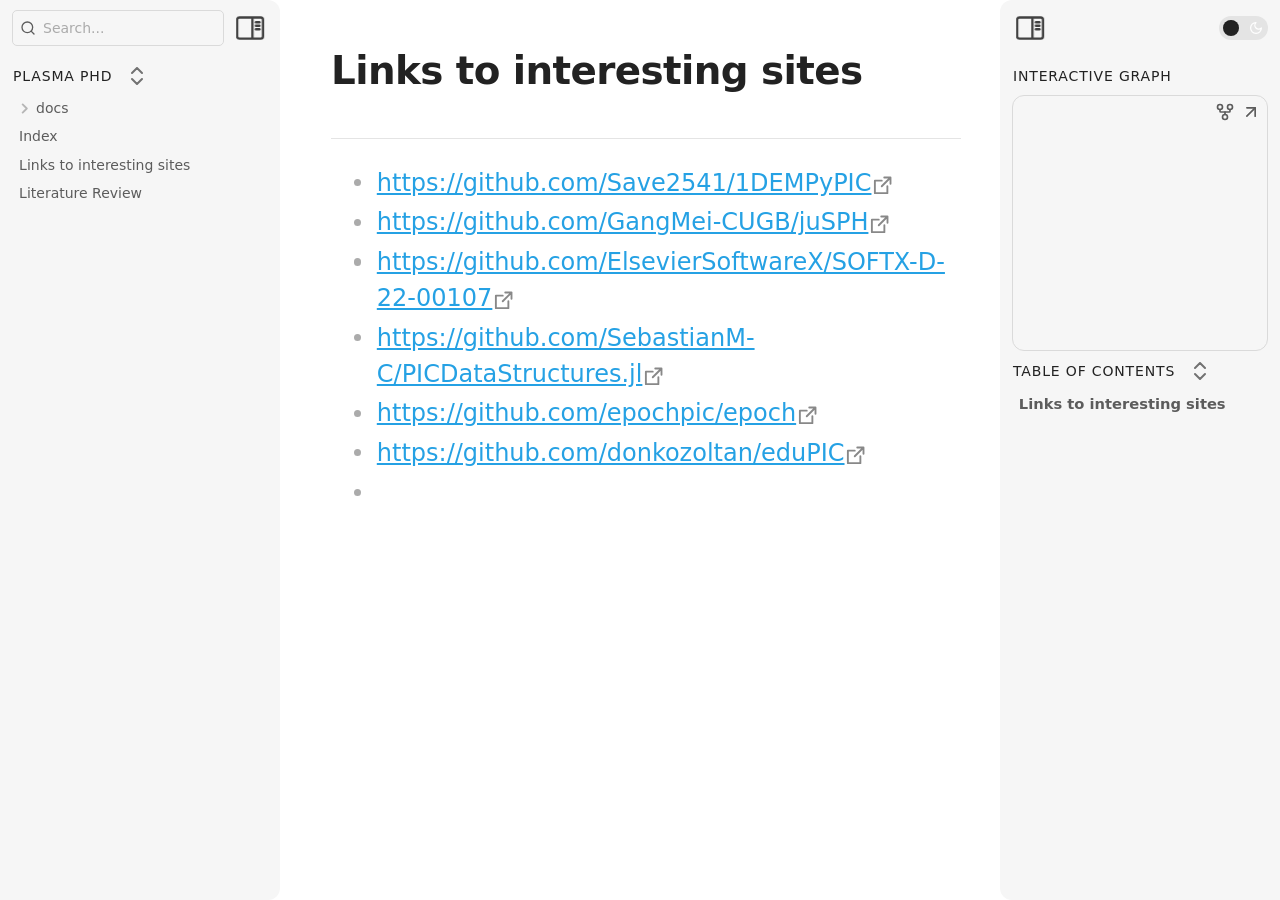
==== commit 21a4d754: "Added A. Hamza paper." ====
--- a/docs/links-to-interesting-sites.html
+++ b/docs/links-to-interesting-sites.html
@@ -8,14 +8,14 @@
 <meta property="og:type" content="website">
 <meta property="og:url" content="links-to-interesting-sites.html">
 <meta property="og:image" content="undefined">
-<meta charset="UTF-8"><meta property="og:site_name" content="Plasma PhD"><meta name="viewport" content="width=device-width, initial-scale=1.0, user-scalable=yes, minimum-scale=1.0, maximum-scale=5.0"><link rel="alternate" type="application/rss+xml" title="RSS Feed" href="site-lib/rss.xml"><script async="" id="webpage-script" src="site-lib/scripts/webpage.js" onload="this.onload=null;this.setAttribute(&quot;loaded&quot;, &quot;true&quot;)"></script><script async="" id="graph-wasm-script" src="site-lib/scripts/graph-wasm.js" onload="this.onload=null;this.setAttribute(&quot;loaded&quot;, &quot;true&quot;)"></script><script async="" id="graph-render-worker-script" src="site-lib/scripts/graph-render-worker.js" onload="this.onload=null;this.setAttribute(&quot;loaded&quot;, &quot;true&quot;)"></script><link rel="icon" href="site-lib/media/favicon.png"><link rel="preload" href="site-lib/styles/snippets.css" as="style" onload="this.onload=null;this.rel='stylesheet'"><noscript><link rel="stylesheet" href="site-lib/styles/snippets.css"></noscript><link rel="stylesheet" href="site-lib/styles/obsidian.css"><link rel="preload" href="site-lib/styles/other-plugins.css" as="style" onload="this.onload=null;this.rel='stylesheet'"><noscript><link rel="stylesheet" href="site-lib/styles/other-plugins.css"></noscript><link rel="preload" href="site-lib/styles/global-variable-styles.css" as="style" onload="this.onload=null;this.rel='stylesheet'"><noscript><link rel="stylesheet" href="site-lib/styles/global-variable-styles.css"></noscript><link rel="preload" href="site-lib/styles/main-styles.css" as="style" onload="this.onload=null;this.rel='stylesheet'"><noscript><link rel="stylesheet" href="site-lib/styles/main-styles.css"></noscript><style>body{--line-width:40em;--line-width-adaptive:40em;--file-line-width:40em;--sidebar-width:min(20em, 80vw);--collapse-arrow-size:11px;--tree-vertical-spacing:1.3em;--sidebar-margin:12px}:root{background-color:#202124}.sidebar{height:100%;font-size:14px;z-index:10;min-width:calc(var(--sidebar-width) + var(--divider-width-hover));max-width:calc(var(--sidebar-width) + var(--divider-width-hover));position:relative;overflow:hidden;overflow:clip;transition:min-width ease-in-out,max-width ease-in-out;transition-duration:.2s;contain:size}#left-sidebar{left:0}#right-sidebar{right:0}.sidebar.is-collapsed{min-width:0;max-width:0}.sidebar.floating{position:absolute}.sidebar .leaf-content{height:100%;min-width:calc(var(--sidebar-width) - var(--divider-width-hover));top:0;padding:var(--sidebar-margin);padding-top:4em;line-height:var(--line-height-tight);background-color:var(--background-secondary);transition:background-color,border-right,border-left,box-shadow;transition-duration:var(--color-fade-speed);transition-timing-function:ease-in-out;position:absolute;display:flex;flex-direction:column}.sidebar:not(.is-collapsed) .leaf-content{min-width:calc(max(100%,var(--sidebar-width)) - 3px);max-width:calc(max(100%,var(--sidebar-width)) - 3px)}#left-sidebar-content{left:0;border-top-right-radius:var(--radius-l);border-bottom-right-radius:var(--radius-l)}#right-sidebar-content{right:0;border-top-left-radius:var(--radius-l);border-bottom-left-radius:var(--radius-l)}.sidebar #left-sidebar-content,.sidebar #right-sidebar-content{contain:none!important;container-type:normal!important;animation:none!important}.sidebar:has(.leaf-content:empty):has(.topbar-content:empty){display:none}.sidebar-topbar{height:calc(2.3em + 2 * var(--sidebar-margin));width:var(--sidebar-width);padding:var(--sidebar-margin);z-index:1;position:fixed;display:flex;align-items:center;transition:width ease-in-out;transition-duration:inherit}.sidebar.is-collapsed .sidebar-topbar{width:calc(2.3em + var(--sidebar-margin) * 2)}.sidebar .sidebar-topbar.is-collapsed{width:0}#left-sidebar .sidebar-topbar{left:0;flex-direction:row;border-top-right-radius:var(--radius-l)}#right-sidebar .sidebar-topbar{right:0;flex-direction:row-reverse;border-top-left-radius:var(--radius-l)}#left-sidebar .topbar-content{margin-right:calc(2.3em + var(--sidebar-margin));flex-direction:row}#right-sidebar .topbar-content{margin-left:calc(2.3em + var(--sidebar-margin));flex-direction:row-reverse}.topbar-content{overflow:hidden visible;overflow:clip visible;width:100%;height:100%;display:flex;align-items:center;transition:inherit}.sidebar.is-collapsed .topbar-content{width:0;transition:inherit}.clickable-icon.sidebar-collapse-icon{background-color:transparent;color:var(--icon-color-focused);padding:2px!important;margin:0!important;height:100%!important;width:2.3em!important;margin-inline:0.14em!important;position:absolute}#left-sidebar .clickable-icon.sidebar-collapse-icon{transform:rotateY(180deg);right:var(--sidebar-margin)}#right-sidebar .clickable-icon.sidebar-collapse-icon{transform:rotateY(180deg);left:var(--sidebar-margin)}.clickable-icon.sidebar-collapse-icon svg.svg-icon{width:100%;height:100%}.feature-title{margin-left:1px;text-transform:uppercase;letter-spacing:.06em;margin-top:.75em;margin-bottom:.75em}.feature-header{display:flex;align-items:center;padding-top:0;font-size:1em;padding-left:0}body.floating-sidebars .sidebar{position:absolute}body{transition:background-color var(--color-fade-speed) ease-in-out}#navbar:not(:empty){display:flex;align-items:center;justify-content:space-between;padding:.5em 1em;width:100%}#main{display:flex;flex-direction:column;height:100%;width:100%;align-items:stretch;justify-content:center}#main-horizontal{display:flex;flex-direction:row;flex-grow:1;width:100%;align-items:stretch;justify-content:center}#center-content{flex-basis:100%;max-width:100%;width:100%;height:100%;display:flex;flex-direction:column;align-items:center;transition:opacity .2s ease-in-out;contain:inline-size}.hide{opacity:0!important;transition:opacity .2s ease-in-out;pointer-events:none}#center-content>.obsidian-document{padding-left:2em;padding-right:1em;margin-bottom:0;width:100%;width:-webkit-fill-available;width:-moz-available;width:fill-available;transition:background-color var(--color-fade-speed) ease-in-out;border-top-right-radius:var(--window-radius,var(--radius-m));border-top-left-radius:var(--window-radius,var(--radius-m));overflow-x:hidden!important;overflow-y:auto!important;display:flex!important;flex-direction:column!important;align-items:center!important;contain:inline-size}body #center-content>.obsidian-document>.markdown-preview-sizer{padding-bottom:80vh;width:100%;max-width:var(--line-width);flex-basis:var(--line-width);transition:background-color var(--color-fade-speed) ease-in-out;contain:inline-size}#center-content>.obsidian-document>div{width:100%!important;transition:background-color var(--color-fade-speed) ease-in-out;contain:inline-size}#center-content>.obsidian-document:not([data-type=markdown]).embed{display:flex;padding:1em;height:100%;width:100%;align-items:center;justify-content:center}#center-content>.obsidian-document:not([data-type=markdown]).embed>*{max-width:100%;max-height:100%;object-fit:contain}:not(h1,h2,h3,h4,h5,h6,li):has(> :is(.math,table)){overflow-x:auto!important}#center-content>.obsidian-document:not([data-type=markdown]){overflow-x:auto;contain:content;padding:0;margin:0;height:100%}.obsidian-document[data-type=attachment]{display:flex;flex-direction:column;align-items:center;justify-content:center;height:100%;width:100%}.obsidian-document[data-type=attachment]>*{outline:0;border:none;box-shadow:none}.obsidian-document[data-type=attachment] :is(img){max-width:90%;max-height:90%;object-fit:contain}.obsidian-document[data-type=attachment]>:is(audio){width:100%;max-width:min(90%,var(--line-width))}.obsidian-document[data-type=attachment]>:is(embed,iframe,video){width:100%;height:100%;max-width:100%;max-height:100%;object-fit:contain}.canvas-wrapper>:is(.header,.footer){z-index:100;position:absolute;display:flex;justify-content:center;flex-direction:column;width:100%;align-items:center}.scroll-highlight{position:absolute;width:100%;height:100%;pointer-events:none;z-index:1000;background-color:hsla(var(--color-accent-hsl),.25);opacity:0;padding:1em;inset:50%;translate:-50% -50%;border-radius:var(--radius-s)}</style><script defer="">async function loadIncludes(){let e=document.querySelectorAll("link[itemprop='include']");for(const t of e){let e=t.getAttribute("href");try{let o="";if(e.startsWith("https:")||e.startsWith("http:")||"file:"!=window.location.protocol){const n=await fetch(e);if(!n.ok){console.log("Could not include file: "+e),t?.remove();continue}o=await n.text()}else{const t=document.getElementById(btoa(encodeURI(e)));if(t){const e=JSON.parse(decodeURI(atob(t.getAttribute("value")??"")));o=e?.data??""}}let n=document.createRange().createContextualFragment(o);t.before(n),t.remove(),console.log("Included text: "+o),console.log("Included file: "+e)}catch(o){t?.remove(),console.log("Could not include file: "+e,o);continue}}}document.addEventListener("DOMContentLoaded",(()=>{loadIncludes()}));let isFileProtocol="file:"==location.protocol;function waitLoadScripts(e,t){let o=e.map((e=>document.getElementById(e+"-script")));!function e(n){let l=o[n],c=n+1;l?(l&&"true"!=l.getAttribute("loaded")||n<o.length&&e(c),n<o.length&&l.addEventListener("load",(()=>e(c)))):n<o.length?e(c):t()}(0)}</script></head><body class="publish css-settings-manager styled-scrollbars show-inline-title show-ribbon is-focused"><script defer="">let theme=localStorage.getItem("theme")||(window.matchMedia("(prefers-color-scheme: dark)").matches?"dark":"light");"dark"==theme?(document.body.classList.add("theme-dark"),document.body.classList.remove("theme-light")):(document.body.classList.add("theme-light"),document.body.classList.remove("theme-dark")),window.innerWidth<480?document.body.classList.add("is-phone"):window.innerWidth<768?document.body.classList.add("is-tablet"):window.innerWidth<1024?document.body.classList.add("is-small-screen"):document.body.classList.add("is-large-screen")</script><div class="parsed-feature-container" style="display: contents;"><link itemprop="include" href="site-lib/html/custom-head-content-content.html"></div><div id="main"><div id="navbar"></div><div id="main-horizontal"><div id="left-content" class="leaf" style="--sidebar-width: var(--sidebar-width-left);"><div id="left-sidebar" class="sidebar"><div class="sidebar-handle"></div><div class="sidebar-topbar"><div class="topbar-content"><div id="search-container"><div id="search-wrapper"><input enterkeyhint="search" type="search" spellcheck="false" placeholder="Search..."><div aria-label="Clear search" id="search-clear-button"></div></div></div></div><div class="clickable-icon sidebar-collapse-icon"><svg xmlns="http://www.w3.org/2000/svg" width="100%" height="100%" viewBox="0 0 24 24" fill="none" stroke="currentColor" stroke-width="3" stroke-linecap="round" stroke-linejoin="round" class="svg-icon"><path d="M21 3H3C1.89543 3 1 3.89543 1 5V19C1 20.1046 1.89543 21 3 21H21C22.1046 21 23 20.1046 23 19V5C23 3.89543 22.1046 3 21 3Z"></path><path d="M10 4V20"></path><path d="M4 7H7"></path><path d="M4 10H7"></path><path d="M4 13H7"></path></svg></div></div><div class="sidebar-content-wrapper"><div id="left-sidebar-content" class="leaf-content"><link itemprop="include" href="site-lib/html/file-tree-content.html"></div></div><script defer="">let ls = document.querySelector("#left-sidebar"); ls.classList.toggle("is-collapsed", window.innerWidth < 768); ls.style.setProperty("--sidebar-width", localStorage.getItem("sidebar-left-width"));</script></div></div><div id="center-content" class="leaf"><div class="obsidian-document markdown-preview-view markdown-rendered node-insert-event allow-fold-headings allow-fold-lists show-indentation-guide show-properties is-readable-line-width" data-type="markdown"><style id="MJX-CHTML-styles"></style><pre class="frontmatter language-yaml" style="display: none;"><code class="language-yaml is-loaded"><span class="token key atrule">created</span><span class="token punctuation">:</span> 2026<span class="token punctuation">-</span>07<span class="token punctuation">-</span>13T10<span class="token punctuation">:</span><span class="token number">19</span>
+<meta charset="UTF-8"><meta property="og:site_name" content="Plasma PhD"><meta name="viewport" content="width=device-width, initial-scale=1.0, user-scalable=yes, minimum-scale=1.0, maximum-scale=5.0"><link rel="alternate" type="application/rss+xml" title="RSS Feed" href="site-lib/rss.xml"><script async="" id="webpage-script" src="site-lib/scripts/webpage.js" onload="this.onload=null;this.setAttribute(&quot;loaded&quot;, &quot;true&quot;)"></script><script async="" id="graph-wasm-script" src="site-lib/scripts/graph-wasm.js" onload="this.onload=null;this.setAttribute(&quot;loaded&quot;, &quot;true&quot;)"></script><script async="" id="graph-render-worker-script" src="site-lib/scripts/graph-render-worker.js" onload="this.onload=null;this.setAttribute(&quot;loaded&quot;, &quot;true&quot;)"></script><link rel="icon" href="site-lib/media/favicon.png"><link rel="preload" href="site-lib/styles/snippets.css" as="style" onload="this.onload=null;this.rel='stylesheet'"><noscript><link rel="stylesheet" href="site-lib/styles/snippets.css"></noscript><link rel="stylesheet" href="site-lib/styles/obsidian.css"><link rel="preload" href="site-lib/styles/other-plugins.css" as="style" onload="this.onload=null;this.rel='stylesheet'"><noscript><link rel="stylesheet" href="site-lib/styles/other-plugins.css"></noscript><link rel="stylesheet" href="site-lib/styles/theme.css"><link rel="preload" href="site-lib/styles/global-variable-styles.css" as="style" onload="this.onload=null;this.rel='stylesheet'"><noscript><link rel="stylesheet" href="site-lib/styles/global-variable-styles.css"></noscript><link rel="preload" href="site-lib/styles/main-styles.css" as="style" onload="this.onload=null;this.rel='stylesheet'"><noscript><link rel="stylesheet" href="site-lib/styles/main-styles.css"></noscript><style>body{--line-width:40em;--line-width-adaptive:40em;--file-line-width:40em;--sidebar-width:min(20em, 80vw);--collapse-arrow-size:11px;--tree-vertical-spacing:1.3em;--sidebar-margin:12px}:root{background-color:#202124}.sidebar{height:100%;font-size:14px;z-index:10;min-width:calc(var(--sidebar-width) + var(--divider-width-hover));max-width:calc(var(--sidebar-width) + var(--divider-width-hover));position:relative;overflow:hidden;overflow:clip;transition:min-width ease-in-out,max-width ease-in-out;transition-duration:.2s;contain:size}#left-sidebar{left:0}#right-sidebar{right:0}.sidebar.is-collapsed{min-width:0;max-width:0}.sidebar.floating{position:absolute}.sidebar .leaf-content{height:100%;min-width:calc(var(--sidebar-width) - var(--divider-width-hover));top:0;padding:var(--sidebar-margin);padding-top:4em;line-height:var(--line-height-tight);background-color:var(--background-secondary);transition:background-color,border-right,border-left,box-shadow;transition-duration:var(--color-fade-speed);transition-timing-function:ease-in-out;position:absolute;display:flex;flex-direction:column}.sidebar:not(.is-collapsed) .leaf-content{min-width:calc(max(100%,var(--sidebar-width)) - 3px);max-width:calc(max(100%,var(--sidebar-width)) - 3px)}#left-sidebar-content{left:0;border-top-right-radius:var(--radius-l);border-bottom-right-radius:var(--radius-l)}#right-sidebar-content{right:0;border-top-left-radius:var(--radius-l);border-bottom-left-radius:var(--radius-l)}.sidebar #left-sidebar-content,.sidebar #right-sidebar-content{contain:none!important;container-type:normal!important;animation:none!important}.sidebar:has(.leaf-content:empty):has(.topbar-content:empty){display:none}.sidebar-topbar{height:calc(2.3em + 2 * var(--sidebar-margin));width:var(--sidebar-width);padding:var(--sidebar-margin);z-index:1;position:fixed;display:flex;align-items:center;transition:width ease-in-out;transition-duration:inherit}.sidebar.is-collapsed .sidebar-topbar{width:calc(2.3em + var(--sidebar-margin) * 2)}.sidebar .sidebar-topbar.is-collapsed{width:0}#left-sidebar .sidebar-topbar{left:0;flex-direction:row;border-top-right-radius:var(--radius-l)}#right-sidebar .sidebar-topbar{right:0;flex-direction:row-reverse;border-top-left-radius:var(--radius-l)}#left-sidebar .topbar-content{margin-right:calc(2.3em + var(--sidebar-margin));flex-direction:row}#right-sidebar .topbar-content{margin-left:calc(2.3em + var(--sidebar-margin));flex-direction:row-reverse}.topbar-content{overflow:hidden visible;overflow:clip visible;width:100%;height:100%;display:flex;align-items:center;transition:inherit}.sidebar.is-collapsed .topbar-content{width:0;transition:inherit}.clickable-icon.sidebar-collapse-icon{background-color:transparent;color:var(--icon-color-focused);padding:2px!important;margin:0!important;height:100%!important;width:2.3em!important;margin-inline:0.14em!important;position:absolute}#left-sidebar .clickable-icon.sidebar-collapse-icon{transform:rotateY(180deg);right:var(--sidebar-margin)}#right-sidebar .clickable-icon.sidebar-collapse-icon{transform:rotateY(180deg);left:var(--sidebar-margin)}.clickable-icon.sidebar-collapse-icon svg.svg-icon{width:100%;height:100%}.feature-title{margin-left:1px;text-transform:uppercase;letter-spacing:.06em;margin-top:.75em;margin-bottom:.75em}.feature-header{display:flex;align-items:center;padding-top:0;font-size:1em;padding-left:0}body.floating-sidebars .sidebar{position:absolute}body{transition:background-color var(--color-fade-speed) ease-in-out}#navbar:not(:empty){display:flex;align-items:center;justify-content:space-between;padding:.5em 1em;width:100%}#main{display:flex;flex-direction:column;height:100%;width:100%;align-items:stretch;justify-content:center}#main-horizontal{display:flex;flex-direction:row;flex-grow:1;width:100%;align-items:stretch;justify-content:center}#center-content{flex-basis:100%;max-width:100%;width:100%;height:100%;display:flex;flex-direction:column;align-items:center;transition:opacity .2s ease-in-out;contain:inline-size}.hide{opacity:0!important;transition:opacity .2s ease-in-out;pointer-events:none}#center-content>.obsidian-document{padding-left:2em;padding-right:1em;margin-bottom:0;width:100%;width:-webkit-fill-available;width:-moz-available;width:fill-available;transition:background-color var(--color-fade-speed) ease-in-out;border-top-right-radius:var(--window-radius,var(--radius-m));border-top-left-radius:var(--window-radius,var(--radius-m));overflow-x:hidden!important;overflow-y:auto!important;display:flex!important;flex-direction:column!important;align-items:center!important;contain:inline-size}body #center-content>.obsidian-document>.markdown-preview-sizer{padding-bottom:80vh;width:100%;max-width:var(--line-width);flex-basis:var(--line-width);transition:background-color var(--color-fade-speed) ease-in-out;contain:inline-size}#center-content>.obsidian-document>div{width:100%!important;transition:background-color var(--color-fade-speed) ease-in-out;contain:inline-size}#center-content>.obsidian-document:not([data-type=markdown]).embed{display:flex;padding:1em;height:100%;width:100%;align-items:center;justify-content:center}#center-content>.obsidian-document:not([data-type=markdown]).embed>*{max-width:100%;max-height:100%;object-fit:contain}:not(h1,h2,h3,h4,h5,h6,li):has(> :is(.math,table)){overflow-x:auto!important}#center-content>.obsidian-document:not([data-type=markdown]){overflow-x:auto;contain:content;padding:0;margin:0;height:100%}.obsidian-document[data-type=attachment]{display:flex;flex-direction:column;align-items:center;justify-content:center;height:100%;width:100%}.obsidian-document[data-type=attachment]>*{outline:0;border:none;box-shadow:none}.obsidian-document[data-type=attachment] :is(img){max-width:90%;max-height:90%;object-fit:contain}.obsidian-document[data-type=attachment]>:is(audio){width:100%;max-width:min(90%,var(--line-width))}.obsidian-document[data-type=attachment]>:is(embed,iframe,video){width:100%;height:100%;max-width:100%;max-height:100%;object-fit:contain}.canvas-wrapper>:is(.header,.footer){z-index:100;position:absolute;display:flex;justify-content:center;flex-direction:column;width:100%;align-items:center}.scroll-highlight{position:absolute;width:100%;height:100%;pointer-events:none;z-index:1000;background-color:hsla(var(--color-accent-hsl),.25);opacity:0;padding:1em;inset:50%;translate:-50% -50%;border-radius:var(--radius-s)}</style><script defer="">async function loadIncludes(){let e=document.querySelectorAll("link[itemprop='include']");for(const t of e){let e=t.getAttribute("href");try{let o="";if(e.startsWith("https:")||e.startsWith("http:")||"file:"!=window.location.protocol){const n=await fetch(e);if(!n.ok){console.log("Could not include file: "+e),t?.remove();continue}o=await n.text()}else{const t=document.getElementById(btoa(encodeURI(e)));if(t){const e=JSON.parse(decodeURI(atob(t.getAttribute("value")??"")));o=e?.data??""}}let n=document.createRange().createContextualFragment(o);t.before(n),t.remove(),console.log("Included text: "+o),console.log("Included file: "+e)}catch(o){t?.remove(),console.log("Could not include file: "+e,o);continue}}}document.addEventListener("DOMContentLoaded",(()=>{loadIncludes()}));let isFileProtocol="file:"==location.protocol;function waitLoadScripts(e,t){let o=e.map((e=>document.getElementById(e+"-script")));!function e(n){let l=o[n],c=n+1;l?(l&&"true"!=l.getAttribute("loaded")||n<o.length&&e(c),n<o.length&&l.addEventListener("load",(()=>e(c)))):n<o.length?e(c):t()}(0)}</script></head><body class="publish css-settings-manager is-focused styled-scrollbars show-inline-title show-ribbon"><script defer="">let theme=localStorage.getItem("theme")||(window.matchMedia("(prefers-color-scheme: dark)").matches?"dark":"light");"dark"==theme?(document.body.classList.add("theme-dark"),document.body.classList.remove("theme-light")):(document.body.classList.add("theme-light"),document.body.classList.remove("theme-dark")),window.innerWidth<480?document.body.classList.add("is-phone"):window.innerWidth<768?document.body.classList.add("is-tablet"):window.innerWidth<1024?document.body.classList.add("is-small-screen"):document.body.classList.add("is-large-screen")</script><div class="parsed-feature-container" style="display: contents;"><link itemprop="include" href="site-lib/html/custom-head-content-content.html"></div><div id="main"><div id="navbar"></div><div id="main-horizontal"><div id="left-content" class="leaf" style="--sidebar-width: var(--sidebar-width-left);"><div id="left-sidebar" class="sidebar"><div class="sidebar-handle"></div><div class="sidebar-topbar"><div class="topbar-content"><div id="search-container"><div id="search-wrapper"><input enterkeyhint="search" type="search" spellcheck="false" placeholder="Search..."><div aria-label="Clear search" id="search-clear-button"></div></div></div></div><div class="clickable-icon sidebar-collapse-icon"><svg xmlns="http://www.w3.org/2000/svg" width="100%" height="100%" viewBox="0 0 24 24" fill="none" stroke="currentColor" stroke-width="3" stroke-linecap="round" stroke-linejoin="round" class="svg-icon"><path d="M21 3H3C1.89543 3 1 3.89543 1 5V19C1 20.1046 1.89543 21 3 21H21C22.1046 21 23 20.1046 23 19V5C23 3.89543 22.1046 3 21 3Z"></path><path d="M10 4V20"></path><path d="M4 7H7"></path><path d="M4 10H7"></path><path d="M4 13H7"></path></svg></div></div><div class="sidebar-content-wrapper"><div id="left-sidebar-content" class="leaf-content"><link itemprop="include" href="site-lib/html/file-tree-content.html"></div></div><script defer="">let ls = document.querySelector("#left-sidebar"); ls.classList.toggle("is-collapsed", window.innerWidth < 768); ls.style.setProperty("--sidebar-width", localStorage.getItem("sidebar-left-width"));</script></div></div><div id="center-content" class="leaf"><div class="obsidian-document markdown-preview-view markdown-rendered node-insert-event allow-fold-headings allow-fold-lists show-indentation-guide show-properties is-readable-line-width" data-type="markdown"><style id="MJX-CHTML-styles">mjx-container[overflow=scroll][display]{overflow:auto clip;min-width:initial!important}mjx-container[overflow=truncate][display]{overflow:hidden clip;min-width:initial!important}mjx-container[display]{display:block;text-align:center;justify-content:center;margin:.7em 0;padding:.3em 2px}mjx-container[display][width=full]{display:flex}mjx-container[justify=left]{text-align:left;justify-content:left}mjx-container[justify=right]{text-align:right;justify-content:right}mjx-container[jax=CHTML]{white-space:nowrap}mjx-mi>mjx-c,mjx-mn>mjx-c,mjx-mo>mjx-c,mjx-ms>mjx-c,mjx-mtext>mjx-c{clip-path:polygon(-1em -2px,calc(100% + 1em) -2px,calc(100% + 1em) calc(100% + 2px),-1em calc(100% + 2px)) padding-box}mjx-stretchy-h{clip-path:polygon(0px -2px,100% -2px,100% calc(100% + 2px),0px calc(100% + 2px)) padding-box}mjx-stretchy-v{clip-path:polygon(-2px 0px,calc(100% + 2px) 0px,calc(100% + 2px) 100%,-2px 100%) padding-box}mjx-container [space="1"]{margin-left:.111em}mjx-container [space="2"]{margin-left:.167em}mjx-container [space="3"]{margin-left:.222em}mjx-container [space="4"]{margin-left:.278em}mjx-container [space="5"]{margin-left:.333em}mjx-container [rspace="1"]{margin-right:.111em}mjx-container [rspace="2"]{margin-right:.167em}mjx-container [rspace="3"]{margin-right:.222em}mjx-container [rspace="4"]{margin-right:.278em}mjx-container [rspace="5"]{margin-right:.333em}mjx-container [size="s"]{font-size:70.7%}mjx-container [size=ss]{font-size:50%}mjx-container [size=Tn]{font-size:60%}mjx-container [size=sm]{font-size:85%}mjx-container [size=lg]{font-size:120%}mjx-container [size=Lg]{font-size:144%}mjx-container [size=LG]{font-size:173%}mjx-container [size=hg]{font-size:207%}mjx-container [size=HG]{font-size:249%}mjx-container [width=full]{width:100%}mjx-box{display:inline-block}mjx-block{display:block}mjx-itable{display:inline-table}mjx-row{display:table-row}mjx-row>mjx-base,mjx-row>mjx-cell,mjx-row>mjx-den,mjx-row>mjx-over,mjx-row>mjx-under{display:table-cell}mjx-container [inline-breaks]{display:inline}mjx-container .mjx-selected{outline:black solid 2px}@media (prefers-color-scheme:dark){mjx-container .mjx-selected{outline:rgb(200,200,200) solid 2px}}mjx-mtext{display:inline-block}mjx-mstyle{display:inline-block}mjx-merror{display:inline-block;color:red;background-color:#ff0}mjx-mphantom{visibility:hidden}mjx-container[has-speech=true]{position:relative;cursor:default}mjx-speech{position:absolute;z-index:-1;inset:0px}mjx-speech:focus{outline:0}mjx-container a[data-mjx-href]{color:linktext;cursor:pointer}mjx-container a[data-mjx-href].mjx-visited{color:visitedtext}mjx-container>mjx-help{display:none;position:absolute;top:-.3em;right:-.5em;width:.6em;height:.6em;cursor:pointer}mjx-container[display=true]>mjx-help{position:sticky;bottom:100%;left:0;margin:-.3em -.5em 0 -.1em;right:0;top:initial}mjx-help>svg{stroke:black;width:100%;height:100%}mjx-help>svg>circle{stroke-width:1.5px;cx:9px;cy:9px;r:9px;fill:white}mjx-help>svg>circle:nth-child(2){fill:var(--mjx-bg1-color);r:7px}mjx-help>svg>line{stroke-width:2.5px;stroke-linecap:round}mjx-help:hover>svg>circle:nth-child(2){fill:white}mjx-container.mjx-explorer-active>mjx-help{display:inline-flex;align-items:center}@media (prefers-color-scheme:dark){mjx-help>svg{stroke:rgb(224,224,224)}mjx-help>svg>circle{fill:rgb(64,64,64)}mjx-help>svg>circle:nth-child(2){fill:rgba(132,132,255,0.3)}mjx-help:hover>svg>circle:nth-child(2){stroke:rgb(170,170,170);fill:rgb(64,64,64)}}mjx-math{display:inline-block;text-align:left;line-height:0;text-indent:0;font-style:normal;font-weight:400;font-size:100%;font-size-adjust:none;letter-spacing:normal;overflow-wrap:normal;word-spacing:normal;direction:ltr;padding:1px 0}mjx-container[jax=CHTML][display=true] mjx-math{padding:0}mjx-math[breakable]{display:inline}mjx-container[jax=CHTML] mjx-break{white-space:normal;line-height:0;clip-path:rect(0px 0px 0px 0px);font-family:MJX-BRK!important}mjx-break[size="0"]{letter-spacing:-.999em}mjx-break[size="1"]{letter-spacing:-.889em}mjx-break[size="2"]{letter-spacing:-.833em}mjx-break[size="3"]{letter-spacing:-.778em}mjx-break[size="4"]{letter-spacing:-.722em}mjx-break[size="5"]{letter-spacing:-.667em}mjx-msub{display:inline-block;text-align:left}mjx-msubsup{display:inline-block;text-align:left}mjx-script{display:inline-block;padding-right:.05em;padding-left:.033em}mjx-script>mjx-spacer{display:block}mjx-mi{display:inline-block;text-align:left}mjx-c{display:inline-block;width:0;text-align:right}mjx-utext{display:inline-block;padding:.75em 0 .2em}mjx-container[jax=CHTML]>mjx-math.TEX-N[breakable]>*{font-family:MJX-TEX-ZERO,MJX-TEX-N}.TEX-N{font-family:MJX-TEX-ZERO,MJX-TEX-N}.TEX-B{font-family:MJX-TEX-ZERO,MJX-TEX-B}.TEX-I{font-family:MJX-TEX-ZERO,MJX-TEX-I}.TEX-BI{font-family:MJX-TEX-ZERO,MJX-TEX-BI}.TEX-F{font-family:MJX-TEX-ZERO,MJX-TEX-F}.TEX-FB{font-family:MJX-TEX-ZERO,MJX-TEX-FB}.TEX-SS{font-family:MJX-TEX-ZERO,MJX-TEX-SS}.TEX-SSB{font-family:MJX-TEX-ZERO,MJX-TEX-SSB}.TEX-SSI{font-family:MJX-TEX-ZERO,MJX-TEX-SSI}.TEX-M{font-family:MJX-TEX-ZERO,MJX-TEX-M}.TEX-SO{font-family:MJX-TEX-ZERO,MJX-TEX-SO}.TEX-LO{font-family:MJX-TEX-ZERO,MJX-TEX-LO}.TEX-C{font-family:MJX-TEX-ZERO,MJX-TEX-C}.TEX-CB{font-family:MJX-TEX-ZERO,MJX-TEX-CB}.TEX-OS{font-family:MJX-TEX-ZERO,MJX-TEX-OS}.TEX-OB{font-family:MJX-TEX-ZERO,MJX-TEX-OB}.TEX-MI{font-family:MJX-TEX-ZERO,MJX-TEX-MI}.TEX-V{font-family:MJX-TEX-ZERO,MJX-TEX-V}.TEX-S3{font-family:MJX-TEX-ZERO,MJX-TEX-S3}.TEX-S4{font-family:MJX-TEX-ZERO,MJX-TEX-S4}.MHC-M{font-family:MJX-TEX-ZERO,MJX-MHC-M}.MHC-N{font-family:MJX-TEX-ZERO,MJX-MHC-N}@font-face{font-family:MJX-MHC-M;src:url("site-lib/fonts/mjx-mhc-m.woff2") format("woff2")}@font-face{font-family:MJX-MHC-N;src:url("site-lib/fonts/mjx-mhc-n.woff2") format("woff2")}@font-face{font-family:MJX-TEX-ZERO;src:url("site-lib/fonts/mjx-tex-zero.woff2") format("woff2")}@font-face{font-family:MJX-BRK;src:url("site-lib/fonts/mjx-tex-brk.woff2") format("woff2")}@font-face{font-family:MJX-TEX-N;src:url("site-lib/fonts/mjx-tex-n.woff2") format("woff2")}@font-face{font-family:MJX-TEX-B;src:url("site-lib/fonts/mjx-tex-b.woff2") format("woff2")}@font-face{font-family:MJX-TEX-I;src:url("site-lib/fonts/mjx-tex-i.woff2") format("woff2")}@font-face{font-family:MJX-TEX-BI;src:url("site-lib/fonts/mjx-tex-bi.woff2") format("woff2")}@font-face{font-family:MJX-TEX-F;src:url("site-lib/fonts/mjx-tex-f.woff2") format("woff2")}@font-face{font-family:MJX-TEX-FB;src:url("site-lib/fonts/mjx-tex-fb.woff2") format("woff2")}@font-face{font-family:MJX-TEX-SS;src:url("site-lib/fonts/mjx-tex-ss.woff2") format("woff2")}@font-face{font-family:MJX-TEX-SSB;src:url("site-lib/fonts/mjx-tex-ssb.woff2") format("woff2")}@font-face{font-family:MJX-TEX-SSI;src:url("site-lib/fonts/mjx-tex-ssi.woff2") format("woff2")}@font-face{font-family:MJX-TEX-M;src:url("site-lib/fonts/mjx-tex-m.woff2") format("woff2")}@font-face{font-family:MJX-TEX-SO;src:url("site-lib/fonts/mjx-tex-so.woff2") format("woff2")}@font-face{font-family:MJX-TEX-LO;src:url("site-lib/fonts/mjx-tex-lo.woff2") format("woff2")}@font-face{font-family:MJX-TEX-C;src:url("site-lib/fonts/mjx-tex-c.woff2") format("woff2")}@font-face{font-family:MJX-TEX-CB;src:url("site-lib/fonts/mjx-tex-cb.woff2") format("woff2")}@font-face{font-family:MJX-TEX-OS;src:url("site-lib/fonts/mjx-tex-os.woff2") format("woff2")}@font-face{font-family:MJX-TEX-OB;src:url("site-lib/fonts/mjx-tex-ob.woff2") format("woff2")}@font-face{font-family:MJX-TEX-MI;src:url("site-lib/fonts/mjx-tex-mi.woff2") format("woff2")}@font-face{font-family:MJX-TEX-V;src:url("site-lib/fonts/mjx-tex-v.woff2") format("woff2")}@font-face{font-family:MJX-TEX-S3;src:url("site-lib/fonts/mjx-tex-s3.woff2") format("woff2")}@font-face{font-family:MJX-TEX-S4;src:url("site-lib/fonts/mjx-tex-s4.woff2") format("woff2")}mjx-c.mjx-c1D438{padding:.68em .764em 0 0}mjx-c.mjx-c1D460{padding:.442em .469em .01em 0}</style><pre class="frontmatter language-yaml" style="display: none;"><code class="language-yaml is-loaded"><span class="token key atrule">created</span><span class="token punctuation">:</span> 2026<span class="token punctuation">-</span>07<span class="token punctuation">-</span>13T10<span class="token punctuation">:</span><span class="token number">19</span>
 <span class="token key atrule">updated</span><span class="token punctuation">:</span> 2026<span class="token punctuation">-</span>11<span class="token punctuation">-</span>09T10<span class="token punctuation">:</span><span class="token number">48</span></code><button class="copy-code-button"><svg xmlns="http://www.w3.org/2000/svg" width="24" height="24" viewBox="0 0 24 24" fill="none" stroke="currentColor" stroke-width="2" stroke-linecap="round" stroke-linejoin="round" class="svg-icon lucide-copy"><rect x="8" y="8" width="14" height="14" rx="2" ry="2"></rect><path d="M4 16c-1.1 0-2-.9-2-2V4c0-1.1.9-2 2-2h10c1.1 0 2 .9 2 2"></path></svg></button></pre><div class="markdown-preview-sizer markdown-preview-section"><div class="header"><h1 class="page-title heading inline-title" id="Links_to_interesting_sites_0">Links to interesting sites</h1><div class="data-bar"></div></div><div class="markdown-preview-pusher" style="width: 1px; height: 0.1px; margin-bottom: 0px;"></div><div class="el-ul"><ul class="has-list-bullet">
-<li data-line="0" dir="auto"><span class="list-bullet"></span><a rel="noopener nofollow" class="external-link is-unresolved" href="https://github.com/Save2541/1DEMPyPIC" target="_self">https://github.com/Save2541/1DEMPyPIC</a></li>
-<li data-line="1" dir="auto"><span class="list-bullet"></span><a rel="noopener nofollow" class="external-link is-unresolved" href="https://github.com/GangMei-CUGB/juSPH" target="_self">https://github.com/GangMei-CUGB/juSPH</a></li>
-<li data-line="2" dir="auto"><span class="list-bullet"></span><a rel="noopener nofollow" class="external-link is-unresolved" href="https://github.com/ElsevierSoftwareX/SOFTX-D-22-00107" target="_self">https://github.com/ElsevierSoftwareX/SOFTX-D-22-00107</a></li>
-<li data-line="3" dir="auto"><span class="list-bullet"></span><a rel="noopener nofollow" class="external-link is-unresolved" href="https://github.com/SebastianM-C/PICDataStructures.jl" target="_self">https://github.com/SebastianM-C/PICDataStructures.jl</a></li>
-<li data-line="4" dir="auto"><span class="list-bullet"></span><a rel="noopener nofollow" class="external-link is-unresolved" href="https://github.com/epochpic/epoch" target="_self">https://github.com/epochpic/epoch</a></li>
-<li data-line="5" dir="auto"><span class="list-bullet"></span><a rel="noopener nofollow" class="external-link is-unresolved" href="https://github.com/donkozoltan/eduPIC" target="_self">https://github.com/donkozoltan/eduPIC</a></li>
+<li data-line="0" dir="auto"><span class="list-bullet"></span><a href="https://github.com/Save2541/1DEMPyPIC" class="external-link is-unresolved" rel="noopener nofollow" target="_self">https://github.com/Save2541/1DEMPyPIC</a></li>
+<li data-line="1" dir="auto"><span class="list-bullet"></span><a href="https://github.com/GangMei-CUGB/juSPH" class="external-link is-unresolved" rel="noopener nofollow" target="_self">https://github.com/GangMei-CUGB/juSPH</a></li>
+<li data-line="2" dir="auto"><span class="list-bullet"></span><a href="https://github.com/ElsevierSoftwareX/SOFTX-D-22-00107" class="external-link is-unresolved" rel="noopener nofollow" target="_self">https://github.com/ElsevierSoftwareX/SOFTX-D-22-00107</a></li>
+<li data-line="3" dir="auto"><span class="list-bullet"></span><a href="https://github.com/SebastianM-C/PICDataStructures.jl" class="external-link is-unresolved" rel="noopener nofollow" target="_self">https://github.com/SebastianM-C/PICDataStructures.jl</a></li>
+<li data-line="4" dir="auto"><span class="list-bullet"></span><a href="https://github.com/epochpic/epoch" class="external-link is-unresolved" rel="noopener nofollow" target="_self">https://github.com/epochpic/epoch</a></li>
+<li data-line="5" dir="auto"><span class="list-bullet"></span><a href="https://github.com/donkozoltan/eduPIC" class="external-link is-unresolved" rel="noopener nofollow" target="_self">https://github.com/donkozoltan/eduPIC</a></li>
 <li data-line="6" dir="auto"><span class="list-bullet"></span></li>
 </ul></div><div class="footer"><div class="data-bar"></div></div></div></div></div><div id="right-content" class="leaf" style="--sidebar-width: var(--sidebar-width-right);"><div id="right-sidebar" class="sidebar"><div class="sidebar-handle"></div><div class="sidebar-topbar"><div class="topbar-content"><label class="theme-toggle-container" for="theme-toggle-input" id=""><input class="theme-toggle-input" type="checkbox" id="theme-toggle-input"><div class="toggle-background"></div></label></div><div class="clickable-icon sidebar-collapse-icon"><svg xmlns="http://www.w3.org/2000/svg" width="100%" height="100%" viewBox="0 0 24 24" fill="none" stroke="currentColor" stroke-width="3" stroke-linecap="round" stroke-linejoin="round" class="svg-icon"><path d="M21 3H3C1.89543 3 1 3.89543 1 5V19C1 20.1046 1.89543 21 3 21H21C22.1046 21 23 20.1046 23 19V5C23 3.89543 22.1046 3 21 3Z"></path><path d="M10 4V20"></path><path d="M4 7H7"></path><path d="M4 10H7"></path><path d="M4 13H7"></path></svg></div></div><div class="sidebar-content-wrapper"><div id="right-sidebar-content" class="leaf-content"><div class="graph-view-wrapper"><div class="feature-header"><div class="feature-title">Interactive Graph</div></div><div class="graph-view-placeholder">
 		<div class="graph-view-container">
--- a/docs/site-lib/styles/obsidian.css
+++ b/docs/site-lib/styles/obsidian.css
@@ -1 +1 @@
-.dialog{--csstools-light-dark-toggle--4:var(--csstools-color-scheme--dark) white;--dialog-bg-color:var(--csstools-light-dark-toggle--4, #1c1b22);--csstools-light-dark-toggle--5:var(--csstools-color-scheme--dark) white;--dialog-border-color:var(--csstools-light-dark-toggle--5, #1c1b22);--csstools-light-dark-toggle--33:var(--csstools-color-scheme--dark) rgba(58, 57, 68, .2);--dialog-shadow:0 2px 14px 0 var(--csstools-light-dark-toggle--33, #15141a);--csstools-light-dark-toggle--6:var(--csstools-color-scheme--dark) #15141a;--text-primary-color:var(--csstools-light-dark-toggle--6, #fbfbfe);--csstools-light-dark-toggle--7:var(--csstools-color-scheme--dark) #5b5b66;--text-secondary-color:var(--csstools-light-dark-toggle--7, #cfcfd8);--hover-filter:brightness(.9);--csstools-light-dark-toggle--8:var(--csstools-color-scheme--dark) #0060df;--link-fg-color:var(--csstools-light-dark-toggle--8, #0df);--csstools-light-dark-toggle--9:var(--csstools-color-scheme--dark) #0250bb;--link-hover-fg-color:var(--csstools-light-dark-toggle--9, #80ebff);--csstools-light-dark-toggle--10:var(--csstools-color-scheme--dark) #f0f0f4;--separator-color:var(--csstools-light-dark-toggle--10, #52525e);--textarea-border-color:#8f8f9d;--csstools-light-dark-toggle--11:var(--csstools-color-scheme--dark) white;--textarea-bg-color:var(--csstools-light-dark-toggle--11, #42414d);--textarea-fg-color:var(--text-secondary-color);--csstools-light-dark-toggle--12:var(--csstools-color-scheme--dark) #f0f0f4;--radio-bg-color:var(--csstools-light-dark-toggle--12, #2b2a33);--csstools-light-dark-toggle--13:var(--csstools-color-scheme--dark) #fbfbfe;--radio-checked-bg-color:var(--csstools-light-dark-toggle--13, #15141a);--radio-border-color:#8f8f9d;--csstools-light-dark-toggle--14:var(--csstools-color-scheme--dark) #0060df;--radio-checked-border-color:var(--csstools-light-dark-toggle--14, #0df);--csstools-light-dark-toggle--34:var(--csstools-color-scheme--dark) rgba(21, 20, 26, .07);--button-secondary-bg-color:var(--csstools-light-dark-toggle--34, rgba(251, 251, 254, .07));--button-secondary-fg-color:var(--text-primary-color);--button-secondary-border-color:var(--button-secondary-bg-color);--csstools-light-dark-toggle--35:var(--csstools-color-scheme--dark) rgba(21, 20, 26, .21);--button-secondary-active-bg-color:var(--csstools-light-dark-toggle--35, rgba(251, 251, 254, .21));--button-secondary-active-fg-color:var(--button-secondary-fg-color);--button-secondary-active-border-color:var(--button-secondary-bg-color);--csstools-light-dark-toggle--36:var(--csstools-color-scheme--dark) rgba(21, 20, 26, .14);--button-secondary-hover-bg-color:var(--csstools-light-dark-toggle--36, rgba(251, 251, 254, .14));--button-secondary-hover-fg-color:var(--button-secondary-fg-color);--button-secondary-hover-border-color:var(--button-secondary-hover-bg-color);--button-secondary-disabled-bg-color:var(--button-secondary-bg-color);--button-secondary-disabled-border-color:var(--button-secondary-border-color);--button-secondary-disabled-fg-color:var(--button-secondary-fg-color);--csstools-light-dark-toggle--15:var(--csstools-color-scheme--dark) #0060df;--button-primary-bg-color:var(--csstools-light-dark-toggle--15, #0df);--csstools-light-dark-toggle--16:var(--csstools-color-scheme--dark) #fbfbfe;--button-primary-fg-color:var(--csstools-light-dark-toggle--16, #15141a);--button-primary-border-color:var(--button-primary-bg-color);--csstools-light-dark-toggle--17:var(--csstools-color-scheme--dark) #054096;--button-primary-active-bg-color:var(--csstools-light-dark-toggle--17, #aaf2ff);--button-primary-active-fg-color:var(--button-primary-fg-color);--button-primary-active-border-color:var(--button-primary-active-bg-color);--csstools-light-dark-toggle--18:var(--csstools-color-scheme--dark) #0250bb;--button-primary-hover-bg-color:var(--csstools-light-dark-toggle--18, #80ebff);--button-primary-hover-fg-color:var(--button-primary-fg-color);--button-primary-hover-border-color:var(--button-primary-hover-bg-color);--button-primary-disabled-bg-color:var(--button-primary-bg-color);--button-primary-disabled-border-color:var(--button-primary-border-color);--button-primary-disabled-fg-color:var(--button-primary-fg-color);--button-disabled-opacity:.4;--csstools-light-dark-toggle--19:var(--csstools-color-scheme--dark) white;--input-text-bg-color:var(--csstools-light-dark-toggle--19, #42414d);--input-text-fg-color:var(--text-primary-color);font-variant:normal;font-size:13px;font-weight:400;line-height:150%;border-radius:4px;padding:12px 16px;--csstools-light-dark-toggle--37:var(--csstools-color-scheme--dark) white;border:1px solid var(--dialog-border-color);--csstools-light-dark-toggle--38:var(--csstools-color-scheme--dark) white;background:var(--dialog-bg-color);--csstools-light-dark-toggle--39:var(--csstools-color-scheme--dark) #15141a;color:var(--text-primary-color);--csstools-light-dark-toggle--40:var(--csstools-color-scheme--dark) rgba(58, 57, 68, .2);box-shadow:var(--dialog-shadow)}@supports (color:light-dark(red,red)){.dialog{--dialog-bg-color:light-dark(white, #1c1b22);--dialog-border-color:light-dark(white, #1c1b22);--dialog-shadow:0 2px 14px 0 light-dark(rgba(58, 57, 68, .2), #15141a);--text-primary-color:light-dark(#15141a, #fbfbfe);--text-secondary-color:light-dark(#5b5b66, #cfcfd8);--link-fg-color:light-dark(#0060df, #0df);--link-hover-fg-color:light-dark(#0250bb, #80ebff);--separator-color:light-dark(#f0f0f4, #52525e);--textarea-bg-color:light-dark(white, #42414d);--radio-bg-color:light-dark(#f0f0f4, #2b2a33);--radio-checked-bg-color:light-dark(#fbfbfe, #15141a);--radio-checked-border-color:light-dark(#0060df, #0df);--button-secondary-bg-color:light-dark( rgba(21, 20, 26, .07), rgba(251, 251, 254, .07) );--button-secondary-active-bg-color:light-dark( rgba(21, 20, 26, .21), rgba(251, 251, 254, .21) );--button-secondary-hover-bg-color:light-dark( rgba(21, 20, 26, .14), rgba(251, 251, 254, .14) );--button-primary-bg-color:light-dark(#0060df, #0df);--button-primary-fg-color:light-dark(#fbfbfe, #15141a);--button-primary-active-bg-color:light-dark(#054096, #aaf2ff);--button-primary-hover-bg-color:light-dark(#0250bb, #80ebff);--input-text-bg-color:light-dark(white, #42414d)}}.dialog *{--csstools-light-dark-toggle--33:var(--csstools-color-scheme--dark) rgba(58, 57, 68, .2);--dialog-shadow:0 2px 14px 0 var(--csstools-light-dark-toggle--33, #15141a)}.dialog *{--csstools-light-dark-toggle--34:var(--csstools-color-scheme--dark) rgba(21, 20, 26, .07);--button-secondary-bg-color:var(--csstools-light-dark-toggle--34, rgba(251, 251, 254, .07))}.dialog *{--csstools-light-dark-toggle--35:var(--csstools-color-scheme--dark) rgba(21, 20, 26, .21);--button-secondary-active-bg-color:var(--csstools-light-dark-toggle--35, rgba(251, 251, 254, .21))}.dialog *{--csstools-light-dark-toggle--36:var(--csstools-color-scheme--dark) rgba(21, 20, 26, .14);--button-secondary-hover-bg-color:var(--csstools-light-dark-toggle--36, rgba(251, 251, 254, .14))}.dialog *{--csstools-light-dark-toggle--4:var(--csstools-color-scheme--dark) white;--dialog-bg-color:var(--csstools-light-dark-toggle--4, #1c1b22)}.dialog *{--csstools-light-dark-toggle--5:var(--csstools-color-scheme--dark) white;--dialog-border-color:var(--csstools-light-dark-toggle--5, #1c1b22)}.dialog *{--csstools-light-dark-toggle--6:var(--csstools-color-scheme--dark) #15141a;--text-primary-color:var(--csstools-light-dark-toggle--6, #fbfbfe)}.dialog *{--csstools-light-dark-toggle--7:var(--csstools-color-scheme--dark) #5b5b66;--text-secondary-color:var(--csstools-light-dark-toggle--7, #cfcfd8)}.dialog *{--csstools-light-dark-toggle--8:var(--csstools-color-scheme--dark) #0060df;--link-fg-color:var(--csstools-light-dark-toggle--8, #0df)}.dialog *{--csstools-light-dark-toggle--9:var(--csstools-color-scheme--dark) #0250bb;--link-hover-fg-color:var(--csstools-light-dark-toggle--9, #80ebff)}.dialog *{--csstools-light-dark-toggle--10:var(--csstools-color-scheme--dark) #f0f0f4;--separator-color:var(--csstools-light-dark-toggle--10, #52525e)}.dialog *{--csstools-light-dark-toggle--11:var(--csstools-color-scheme--dark) white;--textarea-bg-color:var(--csstools-light-dark-toggle--11, #42414d)}.dialog *{--csstools-light-dark-toggle--12:var(--csstools-color-scheme--dark) #f0f0f4;--radio-bg-color:var(--csstools-light-dark-toggle--12, #2b2a33)}.dialog *{--csstools-light-dark-toggle--13:var(--csstools-color-scheme--dark) #fbfbfe;--radio-checked-bg-color:var(--csstools-light-dark-toggle--13, #15141a)}.dialog *{--csstools-light-dark-toggle--14:var(--csstools-color-scheme--dark) #0060df;--radio-checked-border-color:var(--csstools-light-dark-toggle--14, #0df)}.dialog *{--csstools-light-dark-toggle--15:var(--csstools-color-scheme--dark) #0060df;--button-primary-bg-color:var(--csstools-light-dark-toggle--15, #0df)}.dialog *{--csstools-light-dark-toggle--16:var(--csstools-color-scheme--dark) #fbfbfe;--button-primary-fg-color:var(--csstools-light-dark-toggle--16, #15141a)}.dialog *{--csstools-light-dark-toggle--17:var(--csstools-color-scheme--dark) #054096;--button-primary-active-bg-color:var(--csstools-light-dark-toggle--17, #aaf2ff)}.dialog *{--csstools-light-dark-toggle--18:var(--csstools-color-scheme--dark) #0250bb;--button-primary-hover-bg-color:var(--csstools-light-dark-toggle--18, #80ebff)}.dialog *{--csstools-light-dark-toggle--19:var(--csstools-color-scheme--dark) white;--input-text-bg-color:var(--csstools-light-dark-toggle--19, #42414d)}@media (prefers-color-scheme:dark){.dialog{--hover-filter:brightness(1.4);--button-disabled-opacity:.6}}@media screen and (forced-colors:active){.dialog{--dialog-bg-color:Canvas;--dialog-border-color:CanvasText;--dialog-shadow:none;--text-primary-color:CanvasText;--text-secondary-color:CanvasText;--hover-filter:none;--link-fg-color:LinkText;--link-hover-fg-color:LinkText;--separator-color:CanvasText;--textarea-border-color:ButtonBorder;--textarea-bg-color:Field;--textarea-fg-color:ButtonText;--radio-bg-color:ButtonFace;--radio-checked-bg-color:ButtonFace;--radio-border-color:ButtonText;--radio-checked-border-color:ButtonText;--button-secondary-bg-color:HighlightText;--button-secondary-fg-color:ButtonText;--button-secondary-border-color:ButtonText;--button-secondary-active-bg-color:HighlightText;--button-secondary-active-fg-color:SelectedItem;--button-secondary-active-border-color:ButtonText;--button-secondary-hover-bg-color:HighlightText;--button-secondary-hover-fg-color:SelectedItem;--button-secondary-hover-border-color:SelectedItem;--button-secondary-disabled-fg-color:GrayText;--button-secondary-disabled-border-color:GrayText;--button-primary-bg-color:ButtonText;--button-primary-fg-color:HighlightText;--button-primary-border-color:ButtonText;--button-primary-active-bg-color:SelectedItem;--button-primary-active-fg-color:HighlightText;--button-primary-active-border-color:ButtonText;--button-primary-hover-bg-color:SelectedItem;--button-primary-hover-fg-color:HighlightText;--button-primary-hover-border-color:SelectedItem;--button-primary-disabled-bg-color:GrayText;--button-primary-disabled-fg-color:ButtonFace;--button-primary-disabled-border-color:GrayText;--button-disabled-opacity:1;--input-text-bg-color:HighlightText;--input-text-fg-color:FieldText}}.dialog .mainContainer :focus-visible{--csstools-light-dark-toggle--28:var(--csstools-color-scheme--dark) #0060df;outline:var(--focus-ring-outline);outline-offset:2px}.dialog .mainContainer .title{display:flex;width:auto;flex-direction:column;justify-content:flex-end;align-items:flex-start;gap:12px}.dialog .mainContainer .title>span{font-size:13px;font-style:normal;font-weight:590;line-height:150%}.dialog .mainContainer .dialogSeparator{width:100%;height:0;margin-top:4px;margin-bottom:4px;border-top:1px solid var(--separator-color);border-bottom-width:medium;border-bottom-style:none;border-bottom-color:currentcolor}.dialog .mainContainer .dialogButtonsGroup{display:flex;gap:12px;align-self:flex-end}.dialog .mainContainer .radio{display:flex;flex-direction:column;align-items:flex-start;gap:4px}.dialog .mainContainer .radio>.radioButton{display:flex;gap:8px;align-self:stretch;align-items:center}.dialog .mainContainer .radio>.radioButton input{appearance:none;box-sizing:border-box;width:16px;height:16px;border-radius:50%;background-color:var(--radio-bg-color);border:1px solid var(--radio-border-color)}.dialog .mainContainer .radio>.radioButton input:hover{filter:var(--hover-filter)}.dialog .mainContainer .radio>.radioButton input:checked{background-color:var(--radio-checked-bg-color);border:4px solid var(--radio-checked-border-color)}.dialog .mainContainer .radio>.radioLabel{display:flex;padding-left:24px;align-items:flex-start;gap:10px;align-self:stretch}.dialog .mainContainer .radio>.radioLabel>span{flex:1 0 0px;font-size:11px;color:var(--text-secondary-color)}.dialog .mainContainer button:not(.toggle-button):not(.closeButton):not(.clearInputButton){border-radius:4px;border:1px solid;font-variant:normal;font-weight:590;font-size:13px;padding:4px 16px;width:auto;height:32px}.dialog .mainContainer button:not(.toggle-button):not(.closeButton):not(.clearInputButton):hover{cursor:pointer;filter:var(--hover-filter)}.dialog .mainContainer button:not(.toggle-button):not(.closeButton):not(.clearInputButton)>span{color:inherit;font:inherit}.dialog .mainContainer button.secondaryButton:not(.toggle-button):not(.closeButton):not(.clearInputButton){color:var(--button-secondary-fg-color);background-color:var(--button-secondary-bg-color);border-color:var(--button-secondary-border-color)}.dialog .mainContainer button.secondaryButton:not(.toggle-button):not(.closeButton):not(.clearInputButton):hover{color:var(--button-secondary-hover-fg-color);background-color:var(--button-secondary-hover-bg-color);border-color:var(--button-secondary-hover-border-color)}.dialog .mainContainer button.secondaryButton:not(.toggle-button):not(.closeButton):not(.clearInputButton):active{color:var(--button-secondary-active-fg-color);background-color:var(--button-secondary-active-bg-color);border-color:var(--button-secondary-active-border-color)}.dialog .mainContainer button.secondaryButton:not(.toggle-button):not(.closeButton):not(.clearInputButton):disabled{background-color:var(--button-secondary-disabled-bg-color);border-color:var(--button-secondary-disabled-border-color);color:var(--button-secondary-disabled-fg-color);opacity:var(--button-disabled-opacity)}.dialog .mainContainer button.primaryButton:not(.toggle-button):not(.closeButton):not(.clearInputButton){color:var(--button-primary-fg-color);background-color:var(--button-primary-bg-color);border-color:var(--button-primary-border-color);opacity:1}.dialog .mainContainer button.primaryButton:not(.toggle-button):not(.closeButton):not(.clearInputButton):hover{color:var(--button-primary-hover-fg-color);background-color:var(--button-primary-hover-bg-color);border-color:var(--button-primary-hover-border-color)}.dialog .mainContainer button.primaryButton:not(.toggle-button):not(.closeButton):not(.clearInputButton):active{color:var(--button-primary-active-fg-color);background-color:var(--button-primary-active-bg-color);border-color:var(--button-primary-active-border-color)}.dialog .mainContainer button.primaryButton:not(.toggle-button):not(.closeButton):not(.clearInputButton):disabled{background-color:var(--button-primary-disabled-bg-color);border-color:var(--button-primary-disabled-border-color);color:var(--button-primary-disabled-fg-color);opacity:var(--button-disabled-opacity)}.dialog .mainContainer button:not(.toggle-button):not(.closeButton):not(.clearInputButton):disabled{pointer-events:none}.dialog .mainContainer a{color:var(--link-fg-color)}.dialog .mainContainer a:hover{color:var(--link-hover-fg-color)}.dialog .mainContainer textarea{font:inherit;padding:8px;resize:none;margin:0;box-sizing:border-box;border-radius:4px;border:1px solid var(--textarea-border-color);background:var(--textarea-bg-color);color:var(--textarea-fg-color)}.dialog .mainContainer textarea:focus{outline-offset:0px;border-color:transparent}.dialog .mainContainer textarea:disabled{pointer-events:none;opacity:.4}.dialog .mainContainer input[type=text]{background-color:var(--input-text-bg-color);color:var(--input-text-fg-color)}.dialog .mainContainer .toggler{display:flex;align-items:center;gap:8px;align-self:stretch}.dialog .mainContainer .toggler>.togglerLabel{user-select:none}:root{--xfa-unfocused-field-background:url("data:image/svg+xml;charset=UTF-8,<svg width='1px' height='1px' xmlns='http://www.w3.org/2000/svg'><rect width='100%' height='100%' style='fill:rgba(0, 54, 255, 0.13);'/></svg>");--xfa-focus-outline:auto}@media screen and (forced-colors:active){:root{--xfa-focus-outline:2px solid CanvasText}}:root{--csstools-color-scheme--dark: ;color-scheme:light dark;--viewer-container-height:0;--pdfViewer-padding-bottom:0;--page-margin:1px auto -8px;--page-border:9px solid transparent;--spreadHorizontalWrapped-margin-LR:-3.5px;--loading-icon-delay:.4s;--csstools-light-dark-toggle--23:var(--csstools-color-scheme--dark) #0060df;--focus-ring-color:var(--csstools-light-dark-toggle--23, #0df);--focus-ring-outline:2px solid var(--focus-ring-color)}@supports (color:light-dark(red,red)){:root{--focus-ring-color:light-dark(#0060df, #0df)}}:root *{--csstools-light-dark-toggle--23:var(--csstools-color-scheme--dark) #0060df;--focus-ring-color:var(--csstools-light-dark-toggle--23, #0df)}@media (prefers-color-scheme:dark){:root{--csstools-color-scheme--dark:initial}}@media screen and (forced-colors:active){:root{--pdfViewer-padding-bottom:9px;--page-margin:8px auto -1px;--page-border:1px solid CanvasText;--spreadHorizontalWrapped-margin-LR:3.5px;--focus-ring-color:CanvasText}}.hiddenCanvasElement,.hiddenCopyElement{position:absolute;top:0;left:0;width:0;height:0;display:none}:root{--h1-weight:700;--h2-weight:600;--h3-weight:600;--h4-weight:600;--h5-weight:600;--h6-weight:600}@supports (font-variation-settings:normal){:root{--h1-weight:700;--h2-weight:680;--h3-weight:660;--h4-weight:640;--h5-weight:620;--h6-weight:600}}body{--anim-duration-none:0;--anim-duration-superfast:70ms;--anim-duration-fast:.14s;--anim-duration-moderate:.3s;--anim-duration-slow:.56s;--anim-motion-smooth:cubic-bezier(.45, .05, .55, .95);--anim-motion-delay:cubic-bezier(.65, .05, .36, 1);--anim-motion-jumpy:cubic-bezier(.68, -.55, .27, 1.55);--anim-motion-swing:cubic-bezier(0, .55, .45, 1);--anim-motion-spring:cubic-bezier(.36, .7, 0, 1);--bases-header-border-width:0 0 var(--border-width) 0;--bases-header-height:40px;--bases-header-padding-start:2px;--bases-header-padding-end:2px;--bases-toolbar-label-display:block;--bases-toolbar-badge-display:none;--bases-embed-border-width:0px;--bases-embed-border-color:var(--background-modifier-border);--bases-embed-border-radius:var(--radius-s);--bases-filter-menu-width:520px;--bases-filter-input-background:var(--background-modifier-form-field);--bases-group-heading-property-size:var(--font-ui-smaller);--bases-group-heading-property-weight:var(--font-normal);--bases-group-heading-property-color:var(--text-muted);--bases-group-heading-value-size:var(--font-smaller);--bases-group-heading-value-weight:var(--font-semibold);--bases-group-heading-property-display:block;--bases-table-container-border-width:var(--border-width);--bases-table-container-border-radius:var(--radius-s);--bases-table-group-background:var(--background-primary-alt);--bases-table-header-weight:var(--font-weight);--bases-table-header-color:var(--text-muted);--bases-table-header-icon-display:flex;--bases-table-header-background:var(--background-primary);--bases-table-header-background-hover:var(--background-modifier-hover);--bases-table-header-sort-mask:linear-gradient(to left, transparent var(--size-4-6), black var(--size-4-6));--bases-table-summary-background:var(--background-primary);--bases-table-summary-background-hover:var(--background-modifier-hover);--bases-table-border-color:var(--table-border-color);--bases-table-column-border-width:var(--border-width);--bases-table-group-gap:10px;--bases-table-row-border-width:var(--border-width);--bases-table-row-background-hover:var(--table-row-background-hover);--bases-table-row-height:30px;--bases-table-font-size:var(--font-smaller);--bases-table-column-max-width:300;--bases-table-column-min-width:40;--bases-table-cell-radius-active:2px;--bases-table-cell-shadow-active:0 0 0 2px var(--background-modifier-border-focus);--bases-table-cell-radius-focus:2px;--bases-table-cell-shadow-focus:0 0 0 2px var(--interactive-accent);--bases-table-cell-background-active:var(--background-primary);--bases-table-cell-background-disabled:var(--background-primary-alt);--bases-table-cell-background-selected:var(--table-selection);--bases-cards-background:var(--background-primary);--bases-cards-border-width:var(--border-width);--bases-cards-container-background:transparent;--bases-cards-corner-shape:var(--corner-shape);--bases-cards-cover-background:var(--background-primary-alt);--bases-cards-font-size:var(--font-smaller);--bases-cards-line-height:24px;--bases-cards-radius:var(--radius-m);--bases-cards-scale:1;--bases-cards-shadow-hover:0 0 0 1px var(--background-modifier-border-hover);--bases-cards-shadow:0 0 0 1px var(--background-modifier-border);--bases-kanban-container-background:transparent;--bases-kanban-container-gap:var(--size-4-2);--bases-kanban-container-padding:var(--size-4-3);--bases-kanban-column-background:var(--background-primary-alt);--bases-kanban-column-radius:var(--radius-m);--bases-kanban-column-box-shadow:none;--bases-kanban-column-header-background:transparent;--bases-kanban-card-background:var(--background-primary);--bases-kanban-card-radius:var(--radius-m);--bases-kanban-card-corner-shape:var(--corner-shape);--bases-kanban-card-shadow:0 0 0 1px var(--background-modifier-border),0 1px 2px 0 rgba(0, 0, 0, .2);--bases-kanban-card-shadow-hover:0 0 0 1px var(--background-modifier-border-hover),0 1.5px 3px 0 rgba(0, 0, 0, .2);--bases-kanban-card-shadow-focus:0 0 0 2px var(--background-modifier-border-focus);--bases-kanban-cover-background:var(--background-secondary);--bases-kanban-line-height:24px;--blockquote-border-thickness:2px;--blockquote-border-color:var(--interactive-accent);--blockquote-font-style:normal;--blockquote-color:inherit;--blockquote-background-color:transparent;--bold-modifier:200;--bold-color:inherit;--bold-weight:calc(var(--font-weight) + var(--bold-modifier));--border-width:1px;--button-radius:var(--input-radius);--button-corner-shape:var(--corner-shape);--button-transition:none;--blur-background:color-mix(in srgb, var(--background-primary) var(--blur-opacity-s), transparent) linear-gradient(var(--background-primary), color-mix(in srgb, var(--background-primary) var(--blur-opacity-s), transparent));--blur-opacity-s:65%;--blur-opacity-m:90%;--blur-brightness:1.15;--blur-saturation:1.5;--blur-radius-s:6px;--blur-radius-m:10px;--blur-radius-l:16px;--blur-s:blur(var(--blur-radius-s)) saturate(var(--blur-saturation)) brightness(var(--blur-brightness));--blur-m:blur(var(--blur-radius-m)) saturate(var(--blur-saturation)) brightness(var(--blur-brightness));--blur-l:blur(var(--blur-radius-l)) saturate(var(--blur-saturation)) brightness(var(--blur-brightness));--callout-border-width:0px;--callout-border-opacity:.25;--callout-padding:var(--size-4-3) var(--size-4-3) var(--size-4-3) var(--size-4-6);--callout-radius:var(--radius-s);--callout-blend-mode:var(--highlight-mix-blend-mode);--callout-title-color:inherit;--callout-title-padding:0;--callout-title-size:inherit;--callout-title-weight:calc(var(--font-weight) + var(--bold-modifier));--callout-content-padding:0;--callout-content-background:transparent;--callout-bug:var(--color-red);--callout-default:var(--color-blue);--callout-error:var(--color-red);--callout-example:var(--color-purple);--callout-fail:var(--color-red);--callout-important:var(--color-cyan);--callout-info:var(--color-blue);--callout-question:var(--color-orange);--callout-success:var(--color-green);--callout-summary:var(--color-cyan);--callout-tip:var(--color-cyan);--callout-todo:var(--color-blue);--callout-warning:var(--color-orange);--callout-quote:#9e9e9e;--canvas-background:var(--background-primary);--canvas-card-label-color:var(--text-faint);--canvas-color-1:var(--color-red);--canvas-color-2:var(--color-orange);--canvas-color-3:var(--color-yellow);--canvas-color-4:var(--color-green);--canvas-color-5:var(--color-cyan);--canvas-color-6:var(--color-purple);--canvas-controls-radius:var(--radius-s);--canvas-controls-icon-size:var(--icon-s);--canvas-controls-icon-stroke:var(--icon-s-stroke-width);--canvas-dot-pattern:var(--color-base-30);--caret-color:var(--text-normal);--checkbox-radius:var(--radius-s);--checkbox-size:var(--font-preferred-size);--checkbox-marker-color:var(--background-primary);--checkbox-color:var(--interactive-accent);--checkbox-color-hover:var(--interactive-accent-hover);--checkbox-border-color:var(--text-faint);--checkbox-border-color-hover:var(--text-muted);--checkbox-margin-inline-start:.85em;--checklist-done-decoration:line-through;--checklist-done-color:var(--text-muted);--code-white-space:pre-wrap;--code-border-width:0px;--code-border-color:var(--background-modifier-border);--code-bracket-background:var(--background-modifier-hover);--code-radius:var(--radius-s);--code-size:var(--font-smaller);--code-background:var(--background-primary-alt);--code-normal:var(--text-normal);--code-comment:var(--text-faint);--code-function:var(--color-yellow);--code-important:var(--color-orange);--code-keyword:var(--color-pink);--code-operator:var(--color-red);--code-property:var(--color-cyan);--code-punctuation:var(--text-muted);--code-string:var(--color-green);--code-tag:var(--color-red);--code-value:var(--color-purple);--collapse-icon-color:var(--text-faint);--collapse-icon-color-collapsed:var(--text-accent);--cursor:default;--cursor-link:pointer;--dialog-width:560px;--dialog-max-width:80vw;--dialog-max-height:85vh;--divider-color:var(--background-modifier-border);--divider-color-hover:var(--interactive-accent);--divider-width:1px;--divider-width-hover:3px;--divider-vertical-height:calc(100% - var(--header-height));--drag-ghost-background:rgba(0, 0, 0, .85);--drag-ghost-text-color:#fff;--drag-item-background:var(--background-primary);--drag-item-shadow:0 2px 8px var(--background-modifier-box-shadow);--dropdown-background:var(--interactive-normal);--dropdown-background-hover:var(--interactive-hover);--dropdown-background-blend-mode:hard-light,normal;--dropdown-background-position:var(--inset-end) var(--dropdown-icon-inset) top 50%,var(--inset-end) .15em top 50%,0 0;--dropdown-background-size:var(--dropdown-icon-width) auto,2em 2em,100%;--dropdown-icon-background:transparent;--dropdown-icon-width:1em;--dropdown-icon-inset:.65em;--dropdown-padding:0 var(--dropdown-padding-end) 0 var(--dropdown-padding-start);--dropdown-padding-start:.8em;--dropdown-padding-end:2.4em;--dropdown-text-align:start;--dropdown-transition:none;--embed-max-height:4000px;--embed-canvas-max-height:400px;--embed-background:inherit;--embed-border-start:2px solid var(--interactive-accent);--embed-border-end:none;--embed-border-top:none;--embed-border-bottom:none;--embed-padding:0 0 0 var(--size-4-6);--embed-font-style:inherit;--embed-actions-background:color-mix(in srgb, var(--background-primary) 80%, transparent);--embed-actions-blur:var(--blur-s);--embed-actions-corner-shape:var(--corner-shape);--embed-actions-padding:var(--size-2-1);--embed-actions-radius:calc(var(--embed-action-radius) + var(--embed-actions-padding));--embed-actions-shadow:0 1px 2px 0 rgba(0, 0, 0, .05),0 0 6px 0 rgba(0, 0, 0, .05);--embed-action-color:var(--text-normal);--embed-action-radius:var(--clickable-icon-radius);--embed-block-shadow-hover:0 0 0 1px var(--background-modifier-border),inset 0 0 0 1px var(--background-modifier-border);--file-line-width:700px;--file-folding-offset:24px;--file-margins:var(--file-margins-y) var(--file-margins-x);--file-margins-x:var(--size-4-8);--file-margins-y:var(--size-4-8);--file-header-font:var(--font-interface);--file-header-font-size:var(--font-ui-small);--file-header-font-weight:400;--file-header-background:var(--background-primary);--file-header-background-focused:var(--background-primary);--file-header-border:var(--border-width) solid transparent;--file-header-justify:start;--header-height:40px;--font-smallest:.8em;--font-smaller:.875em;--font-small:.933em;--flair-background:var(--interactive-normal);--flair-color:var(--text-normal);--font-ui-smaller:12px;--font-ui-small:13px;--font-ui-medium:15px;--font-ui-large:20px;--font-weight:var(--font-normal);--font-thin:100;--font-extralight:200;--font-light:300;--font-normal:400;--font-medium:500;--font-semibold:600;--font-bold:700;--font-extrabold:800;--font-black:900;--footnote-divider-color-active:var(--metadata-divider-color-focus);--footnote-divider-color:var(--metadata-divider-color);--footnote-divider-width:var(--border-width);--footnote-gap:var(--size-4-1);--footnote-id-color-no-occurrences:var(--text-faint);--footnote-id-color:var(--text-muted);--footnote-id-delimiter:".";--footnote-input-background-active:var(--metadata-input-background-active);--footnote-input-background:var(--metadata-input-background);--footnote-line-height:var(--line-height-normal);--footnote-padding-block:var(--size-2-3);--footnote-padding-inline:var(--size-2-3);--footnote-radius:var(--radius-s);--footnote-size:var(--font-smaller);--graph-controls-width:240px;--graph-text:var(--text-normal);--graph-line:var(--color-base-35, var(--background-modifier-border-focus));--graph-node:var(--text-muted);--graph-node-unresolved:var(--text-faint);--graph-node-focused:var(--text-accent);--graph-node-tag:var(--color-green);--graph-node-attachment:var(--color-yellow);--heading-formatting:var(--text-faint);--heading-spacing:calc(var(--p-spacing) * 2.5);--h1-color:inherit;--h2-color:inherit;--h3-color:inherit;--h4-color:inherit;--h5-color:inherit;--h6-color:inherit;--h1-font:inherit;--h2-font:inherit;--h3-font:inherit;--h4-font:inherit;--h5-font:inherit;--h6-font:inherit;--h1-letter-spacing:-.015em;--h2-letter-spacing:-.011em;--h3-letter-spacing:-.008em;--h4-letter-spacing:-.005em;--h5-letter-spacing:-.002em;--h6-letter-spacing:0em;--h1-line-height:1.2;--h2-line-height:1.2;--h3-line-height:1.3;--h4-line-height:1.4;--h5-line-height:var(--line-height-normal);--h6-line-height:var(--line-height-normal);--h1-size:1.618em;--h2-size:1.462em;--h3-size:1.318em;--h4-size:1.188em;--h5-size:1.076em;--h6-size:1em;--h1-style:normal;--h2-style:normal;--h3-style:normal;--h4-style:normal;--h5-style:normal;--h6-style:normal;--h1-variant:normal;--h2-variant:normal;--h3-variant:normal;--h4-variant:normal;--h5-variant:normal;--h6-variant:normal;--hotkey-radius:2em;--hotkey-corner-shape:round;--hotkey-font-size:var(--font-ui-smaller);--hotkey-font:var(--font-interface);--hotkey-background:var(--background-modifier-hover);--hr-color:var(--background-modifier-border);--hr-thickness:2px;--highlight-opacity:30%;--highlight-background:var(--text-highlight-bg, var(--highlight-background-yellow));--highlight-background-red:color-mix(in oklch, var(--color-red) var(--highlight-opacity), transparent);--highlight-background-orange:color-mix(in oklch, var(--color-orange) var(--highlight-opacity), transparent);--highlight-background-yellow:color-mix(in oklch, var(--color-yellow) var(--highlight-opacity), transparent);--highlight-background-green:color-mix(in oklch, var(--color-green) var(--highlight-opacity), transparent);--highlight-background-blue:color-mix(in oklch, var(--color-blue) var(--highlight-opacity), transparent);--highlight-background-purple:color-mix(in oklch, var(--color-purple) var(--highlight-opacity), transparent);--icon-size:var(--icon-m);--icon-stroke:var(--icon-m-stroke-width);--icon-xs:14px;--icon-s:16px;--icon-m:16px;--icon-l:18px;--icon-xl:32px;--icon-xs-stroke-width:2px;--icon-s-stroke-width:2px;--icon-m-stroke-width:2px;--icon-l-stroke-width:1.75px;--icon-xl-stroke-width:1.25px;--icon-color:var(--text-muted);--icon-color-hover:var(--text-muted);--icon-color-active:var(--text-accent);--icon-color-focused:var(--text-normal);--icon-opacity:.85;--icon-opacity-hover:1;--icon-opacity-active:1;--clickable-icon-radius:var(--radius-s);--image-radius:4px;--indent-size:4;--indent-unit:.5625em;--indentation-guide-width:var(--border-width);--indentation-guide-width-active:var(--border-width);--indentation-guide-color:color-mix(in oklch, var(--mono-100) 12%, transparent);--indentation-guide-color-active:color-mix(in oklch, var(--mono-100) 30%, transparent);--indentation-guide-editing-indent:.85em;--indentation-guide-reading-indent:-.85em;--indentation-guide-source-indent:.25em;--inline-title-color:var(--h1-color);--inline-title-font:var(--h1-font);--inline-title-line-height:var(--h1-line-height);--inline-title-size:var(--h1-size);--inline-title-style:var(--h1-style);--inline-title-variant:var(--h1-variant);--inline-title-weight:var(--h1-weight);--inline-title-margin-bottom:.5em;--input-height:30px;--input-padding:var(--size-4-1) var(--size-4-2);--input-radius:5px;--input-corner-shape:var(--corner-shape);--input-font-weight:var(--font-normal);--input-border-width:var(--border-width);--input-border-width-focus:2px;--input-placeholder-color:var(--text-faint);--input-date-separator:var(--text-faint);--input-icon-inset:var(--size-4-1);--input-transition:none;--italic-color:inherit;--italic-weight:inherit;--layer-cover:5;--layer-sidedock:10;--layer-status-bar:15;--layer-popover:30;--layer-slides:45;--layer-modal:50;--layer-notice:60;--layer-menu:65;--layer-tooltip:70;--layer-dragged-item:80;--lightbox-background:black;--lightbox-titlebar-color:white;--lightbox-titlebar-display:flex;--line-height-normal:1.5;--line-height-tight:1.3;--link-color:var(--text-accent);--link-color-hover:var(--text-accent-hover);--link-decoration:underline;--link-decoration-hover:underline;--link-decoration-thickness:auto;--link-weight:var(--font-weight);--link-external-color:var(--text-accent);--link-external-color-hover:var(--text-accent-hover);--link-external-decoration:underline;--link-external-decoration-hover:underline;--link-external-filter:none;--link-unresolved-color:var(--text-accent);--link-unresolved-opacity:.7;--link-unresolved-filter:none;--link-unresolved-decoration-style:solid;--link-unresolved-decoration-color:color-mix(in oklch, var(--interactive-accent) 30%, transparent);--list-indent:calc(var(--indent-unit) * var(--indent-size));--list-indent-editing:.75em;--list-indent-source:0;--list-spacing:.075em;--list-marker-color:var(--text-faint);--list-marker-color-hover:var(--text-muted);--list-marker-color-collapsed:var(--text-accent);--list-bullet-border:none;--list-bullet-radius:50%;--list-bullet-size:.3em;--list-bullet-transform:none;--list-numbered-style:decimal;--list-bullet-end-padding:1.3rem;--nav-item-size:var(--font-ui-small);--nav-item-radius:var(--radius-m);--nav-item-color:var(--text-muted);--nav-item-color-hover:var(--text-normal);--nav-item-color-active:var(--text-normal);--nav-item-color-selected:var(--text-normal);--nav-item-color-highlighted:var(--text-accent);--nav-item-background-hover:var(--background-modifier-hover);--nav-item-background-active:var(--background-modifier-hover);--nav-item-background-selected:color-mix(in oklch, var(--color-accent) 15%, transparent);--nav-item-padding:var(--size-4-1) var(--size-4-2) var(--size-4-1) var(--size-4-6);--nav-item-parent-padding:var(--nav-item-padding);--nav-item-margin-bottom:var(--size-2-1);--nav-item-children-padding-start:var(--size-2-2);--nav-item-children-margin-start:var(--size-4-3);--nav-item-weight:inherit;--nav-item-weight-hover:inherit;--nav-item-weight-active:inherit;--nav-item-white-space:pre;--nav-indentation-guide-width:var(--indentation-guide-width);--nav-indentation-guide-color:var(--indentation-guide-color);--nav-collapse-icon-color:var(--collapse-icon-color);--nav-collapse-icon-color-collapsed:var(--text-faint);--nav-heading-color:var(--text-normal);--nav-heading-color-hover:var(--text-normal);--nav-heading-color-collapsed:var(--text-faint);--nav-heading-color-collapsed-hover:var(--text-muted);--nav-heading-weight:var(--font-medium);--nav-heading-weight-hover:var(--font-medium);--nav-tag-background:transparent;--nav-tag-radius:var(--radius-s);--nav-tag-color:var(--text-faint);--nav-tag-color-hover:var(--text-muted);--nav-tag-color-active:var(--text-muted);--nav-tag-weight:var(--font-semibold);--notice-corner-shape:var(--corner-shape);--notice-background:var(--background-modifier-message);--notice-color:#FAFAFA;--notice-font-size:var(--font-ui-small);--notice-font-weight:var(--font-normal);--notice-line-height:var(--line-height-tight);--notice-padding:var(--size-4-2) var(--size-4-3);--notice-max-width:300px;--notice-radius:var(--radius-m);--notice-shadow:var(--shadow-s);--notice-border:none;--menu-padding:var(--size-2-3);--menu-shadow:var(--shadow-s);--menu-radius:var(--radius-m);--menu-corner-shape:var(--corner-shape);--menu-background:var(--background-secondary);--menu-border-color:var(--background-modifier-border-hover);--menu-border-width:var(--border-width);--menu-backdrop-filter:none;--menu-scroll-mask:var(--scroll-mask-small);--mermaid-background:var(--background-primary);--mermaid-text-color:var(--text-normal);--mermaid-muted-color:var(--text-muted);--mermaid-line-color:var(--text-normal);--mermaid-surface:var(--background-secondary);--mermaid-surface-alt:var(--background-primary-alt);--mermaid-border-color:var(--background-modifier-border-hover);--mermaid-accent:var(--interactive-accent);--mermaid-critical:var(--color-red);--mermaid-error:var(--text-error);--mermaid-radius:var(--radius-s);--mermaid-title-weight:var(--font-semibold);--mermaid-heading-weight:var(--font-semibold);--mermaid-bold-weight:var(--bold-weight);--mermaid-color-1:var(--color-blue);--mermaid-color-2:var(--color-orange);--mermaid-color-3:var(--color-green);--mermaid-color-4:var(--color-red);--mermaid-color-5:var(--color-cyan);--mermaid-color-6:var(--color-yellow);--mermaid-color-7:var(--color-purple);--mermaid-color-8:var(--color-pink);--metadata-background:transparent;--metadata-display-reading:block;--metadata-display-editing:block;--metadata-max-width:none;--metadata-padding:var(--size-4-2) 0;--metadata-border-color:var(--background-modifier-border);--metadata-border-radius:0;--metadata-border-width:0;--metadata-divider-color:var(--background-modifier-border);--metadata-divider-color-hover:transparent;--metadata-divider-color-focus:transparent;--metadata-divider-width:0;--metadata-gap:3px;--metadata-property-padding:0;--metadata-property-radius:6px;--metadata-property-radius-hover:6px;--metadata-property-radius-focus:6px;--metadata-property-corner-shape:var(--corner-shape);--metadata-property-corner-shape-hover:var(--corner-shape);--metadata-property-corner-shape-focus:var(--corner-shape);--metadata-property-background:transparent;--metadata-property-background-hover:transparent;--metadata-property-background-active:var(--background-modifier-hover);--metadata-property-box-shadow-hover:0 0 0 var(--border-width) var(--background-modifier-border-hover);--metadata-property-box-shadow-focus:0 0 0 2px var(--background-modifier-border-focus);--metadata-label-background:transparent;--metadata-label-background-hover:transparent;--metadata-label-background-active:var(--background-modifier-hover);--metadata-label-font:var(--font-interface);--metadata-label-font-size:var(--font-smaller);--metadata-label-font-weight:inherit;--metadata-label-text-color:var(--text-muted);--metadata-label-text-color-hover:var(--text-muted);--metadata-label-width:9em;--metadata-input-height:calc(var(--font-preferred-size) * 1.75);--metadata-input-text-color:var(--text-normal);--metadata-input-font:var(--font-interface);--metadata-input-font-size:var(--font-smaller);--metadata-input-background:transparent;--metadata-input-background-hover:transparent;--metadata-input-background-active:var(--background-modifier-hover);--metadata-input-longtext-lines:3;--metadata-input-padding:var(--size-4-1) var(--size-4-2);--metadata-sidebar-label-font-size:var(--font-ui-small);--metadata-sidebar-input-font-size:var(--font-ui-small);--modal-background:var(--background-primary);--modal-sidebar-background:var(--modal-background);--modal-width:90vw;--modal-header-height:auto;--modal-height:85vh;--modal-max-width:1100px;--modal-max-height:1000px;--modal-max-width-narrow:800px;--modal-shadow:none;--modal-border-width:var(--border-width);--modal-border-color:var(--background-modifier-border-hover);--modal-radius:var(--radius-l);--modal-community-sidebar-width:280px;--pill-color:var(--text-muted);--pill-color-hover:var(--text-normal);--pill-color-remove:var(--text-faint);--pill-color-remove-hover:var(--text-accent);--pill-decoration:none;--pill-decoration-hover:none;--pill-background:transparent;--pill-background-hover:transparent;--pill-border-color:var(--background-modifier-border);--pill-border-color-hover:var(--background-modifier-border-hover);--pill-border-width:var(--border-width);--pill-padding-x:.65em;--pill-padding-y:.25em;--pill-radius:2em;--pill-weight:inherit;--p-spacing:1rem;--p-spacing-empty:0rem;--pdf-background:var(--background-primary);--pdf-page-background:var(--background-primary);--pdf-shadow:0 0 0 1px rgba(0, 0, 0, .05),0 2px 8px rgba(0, 0, 0, .1);--pdf-spread-shadow:0 0 0 1px rgba(0, 0, 0, .05);--pdf-sidebar-background:var(--background-primary);--pdf-thumbnail-shadow:0 0 0 1px rgba(0, 0, 0, .15),0 2px 8px rgba(0, 0, 0, .2);--popover-width:450px;--popover-height:400px;--popover-max-height:95vh;--popover-pdf-width:450px;--popover-pdf-height:400px;--popover-font-size:var(--font-preferred-size);--prompt-background:var(--background-primary);--prompt-backdrop-filter:none;--prompt-input-height:40px;--prompt-width:700px;--prompt-max-width:80vw;--prompt-max-height:70vh;--prompt-border-width:var(--border-width);--prompt-border-color:var(--background-modifier-border-hover);--corner-shape:round;--radius-s:4px;--radius-m:8px;--radius-l:12px;--radius-xl:24px;--raised-background:var(--blur-background);--raised-blur:var(--blur-s);--raised-shadow:var(--shadow-xs);--raised-mask-display:block;--raised-mask-border-width:0;--raised-mask-background:linear-gradient(to bottom left, white, transparent, white) border-box no-repeat;--raised-mask:linear-gradient(white, white) padding-box,linear-gradient(white, white) border-box;--raised-mask-composite:exclude,add;--ribbon-background:var(--background-secondary);--ribbon-background-collapsed:var(--background-primary);--ribbon-width:44px;--ribbon-padding:var(--size-4-2) var(--size-4-1) var(--size-4-3);--scrollbar-width:12px;--scrollbar-height:12px;--scrollbar-border-width:3px 3px 3px 2px;--scrollbar-radius:var(--radius-l);--scrollbar-active-thumb-bg:color-mix(in oklch, var(--mono-100) 20%, transparent);--scrollbar-bg:transparent;--scrollbar-thumb-bg:color-mix(in oklch, var(--mono-100) 10%, transparent);--scrollbar-native-width:auto;--scroll-mask-small:linear-gradient(to bottom, rgba(0, 0, 0, 0) 0%, #000000 24px);--search-clear-button-color:var(--text-muted);--search-clear-button-size:13px;--search-icon-color:var(--text-muted);--search-icon-size:16px;--search-input-corner-shape:var(--input-corner-shape);--search-input-radius:var(--input-radius);--search-result-background:var(--background-primary);--settings-background:var(--modal-background);--setting-group-heading-color:var(--text-normal);--setting-group-heading-size:var(--font-ui-medium);--setting-group-heading-weight:var(--font-semibold);--setting-group-max-width:700px;--setting-items-background:var(--background-primary-alt);--setting-items-padding-x:var(--size-4-5);--setting-items-padding-y:var(--size-4-5);--setting-items-radius:var(--radius-l);--setting-items-border-width:0;--setting-items-border-color:var(--background-modifier-border);--setting-items-divider-width:1px;--setting-items-divider-color:var(--background-modifier-border);--setting-item-name-color:var(--text-normal);--setting-item-name-size:var(--font-ui-small);--setting-item-name-weight:var(--font-normal);--tooltip-corner-shape:var(--corner-shape);--tooltip-background:var(--background-modifier-message);--tooltip-color:#FAFAFA;--tooltip-font-size:var(--font-ui-small);--tooltip-font-weight:var(--font-normal);--tooltip-line-height:var(--line-height-tight);--tooltip-padding:var(--size-4-2) var(--size-4-3);--tooltip-max-width:300px;--tooltip-radius:var(--radius-l);--tooltip-shadow:var(--shadow-s);--size-2-1:2px;--size-2-2:4px;--size-2-3:6px;--size-4-1:4px;--size-4-2:8px;--size-4-3:12px;--size-4-4:16px;--size-4-5:20px;--size-4-6:24px;--size-4-8:32px;--size-4-9:36px;--size-4-10:40px;--size-4-12:48px;--size-4-16:64px;--size-4-18:72px;--sidebar-markdown-font-size:calc(var(--font-preferred-size) * .9);--sidebar-tab-text-display:none;--sidebar-tab-container-background:var(--tab-container-background);--sidebar-left-toggle-inner-width:8.33%;--sidebar-right-toggle-inner-width:8.33%;--sidebar-left-toggle-inner-width-open:24%;--sidebar-right-toggle-inner-width-open:24%;--slider-thumb-border-width:.5px;--slider-thumb-border-color:var(--background-modifier-border-hover);--slider-thumb-background:white;--slider-thumb-background-hover:white;--slider-thumb-height:18px;--slider-thumb-width:18px;--slider-thumb-height-active:var(--slider-thumb-height);--slider-thumb-width-active:var(--slider-thumb-width);--slider-thumb-y:-6px;--slider-thumb-y-active:var(--slider-thumb-y);--slider-thumb-radius:var(--slider-thumb-height);--slider-thumb-shadow:0 0px 2px 0px rgba(0, 0, 0, .1),0 2px 6px 0px rgba(0, 0, 0, .1);--slider-thumb-shadow-hover:var(--slider-thumb-shadow);--slider-thumb-shadow-active:var(--slider-thumb-shadow);--slider-thumb-shadow-focus:var(--slider-thumb-shadow-active),0 0px 0px 2px var(--background-modifier-border-focus);--slider-s-thumb-size:15px;--slider-s-thumb-position:-5px;--slider-fill-background:var(--interactive-accent);--slider-track-background:var(--background-modifier-border-hover);--slider-track-height:4px;--slider-value-font-size:var(--font-ui-small);--slider-value-font-weight:var(--input-font-weight);--status-bar-background:var(--background-secondary);--status-bar-border-color:var(--divider-color);--status-bar-border-width:var(--border-width) 0 0 var(--border-width);--status-bar-font-size:var(--font-ui-smaller);--status-bar-text-color:var(--text-muted);--status-bar-position:fixed;--status-bar-radius:var(--radius-m) 0 0 0;--suggestion-background:var(--background-primary);--suggestion-backdrop-filter:none;--sync-avatar-color-current-user:transparent;--sync-avatar-color-1:var(--color-red);--sync-avatar-color-2:var(--color-orange);--sync-avatar-color-3:var(--color-yellow);--sync-avatar-color-4:var(--color-green);--sync-avatar-color-5:var(--color-cyan);--sync-avatar-color-6:var(--color-blue);--sync-avatar-color-7:var(--color-purple);--sync-avatar-color-8:var(--color-pink);--swatch-radius:14px;--swatch-height:22px;--swatch-width:22px;--swatch-shadow:inset 0 0 0 1px color-mix(in oklch, var(--mono-100) 15%, transparent);--tab-background:transparent;--tab-background-hover:transparent;--tab-background-active:var(--background-primary);--tab-inner-background:transparent;--tab-inner-background-hover:var(--background-modifier-hover);--tab-inner-background-active:transparent;--tab-inner-border-width:0px;--tab-inner-border-color:transparent;--tab-inner-border-color-hover:transparent;--tab-inner-border-color-active:transparent;--tab-text-color:var(--text-faint);--tab-text-color-active:var(--text-muted);--tab-text-color-focused:var(--text-muted);--tab-text-color-focused-active:var(--text-muted);--tab-text-color-focused-highlighted:var(--text-accent);--tab-text-color-focused-active-current:var(--text-normal);--tab-font-size:var(--font-ui-small);--tab-font-weight:inherit;--tab-container-background:var(--background-secondary);--tab-container-padding-start:var(--size-4-2);--tab-container-padding-end:var(--size-4-2);--tab-divider-color:var(--background-modifier-border-hover);--tab-outline-color:var(--divider-color);--tab-outline-color-hover:transparent;--tab-outline-width:1px;--tab-corner-shape:var(--corner-shape);--tab-curve:10px;--tab-radius:var(--radius-s);--tab-radius-active:10px 10px 0 0;--tab-width:200px;--tab-max-width:320px;--tab-switcher-menubar-background:linear-gradient(to top, var(--background-secondary), transparent);--tab-switcher-background:var(--background-secondary);--tab-switcher-preview-radius:var(--radius-xl);--tab-switcher-preview-corner-shape:var(--corner-shape);--tab-switcher-preview-background-shadow:0 4px 30px 2px rgba(0, 0, 0, .2);--tab-switcher-preview-shadow:0 0 0 1px color-mix(in oklch, var(--mono-100) 5%, transparent);--tab-switcher-preview-shadow-active:0 0 0 2px var(--color-accent);--tab-stacked-pane-width:700px;--tab-stacked-header-width:var(--header-height);--tab-stacked-font-size:var(--font-ui-small);--tab-stacked-font-weight:400;--tab-stacked-text-align:start;--tab-stacked-text-transform:rotate(0deg);--tab-stacked-text-writing-mode:vertical-lr;--tab-stacked-shadow:-8px 0 8px 0 rgba(0, 0, 0, .05);--table-background:transparent;--table-border-width:1px;--table-border-color:var(--background-modifier-border);--table-white-space:break-spaces;--table-header-background:var(--table-background);--table-header-background-hover:inherit;--table-header-border-width:var(--table-border-width);--table-header-border-color:var(--table-border-color);--table-header-font:inherit;--table-header-size:var(--table-text-size);--table-header-weight:calc(var(--font-weight) + var(--bold-modifier));--table-header-color:var(--text-normal);--table-line-height:var(--line-height-tight);--table-text-size:var(--font-preferred-size);--table-text-color:inherit;--table-column-min-width:6ch;--table-column-max-width:none;--table-column-alt-background:var(--table-background);--table-column-first-border-width:var(--table-border-width);--table-column-last-border-width:var(--table-border-width);--table-row-background-hover:var(--table-background);--table-row-alt-background:var(--table-background);--table-row-alt-background-hover:var(--table-background);--table-row-last-border-width:var(--table-border-width);--table-selection:color-mix(in oklch, var(--color-accent) 10%, transparent);--table-selection-blend-mode:var(--highlight-mix-blend-mode);--table-selection-border-color:var(--interactive-accent);--table-selection-border-width:2px;--table-selection-border-radius:4px;--table-cell-vertical-alignment:top;--table-drag-handle-background:transparent;--table-drag-handle-background-active:var(--table-selection-border-color);--table-drag-handle-color:var(--text-faint);--table-drag-handle-color-active:var(--text-on-accent);--table-drop-indicator-half-width:2px;--table-add-button-background:transparent;--table-add-button-border-width:var(--table-border-width);--table-add-button-border-color:var(--background-modifier-border);--tag-size:var(--font-smaller);--tag-color:var(--text-accent);--tag-color-hover:var(--text-accent);--tag-decoration:none;--tag-decoration-hover:none;--tag-background:color-mix(in oklch, var(--interactive-accent) 10%, transparent);--tag-background-hover:color-mix(in oklch, var(--interactive-accent) 20%, transparent);--tag-border-color:color-mix(in oklch, var(--interactive-accent) 15%, transparent);--tag-border-color-hover:color-mix(in oklch, var(--interactive-accent) 15%, transparent);--tag-border-width:0px;--tag-padding-x:.65em;--tag-padding-y:.25em;--tag-radius:2em;--tag-corner-shape:round;--tag-weight:inherit;--traffic-lights-offset-x:var(--header-height);--traffic-lights-offset-y:var(--header-height);--titlebar-background:var(--background-secondary);--titlebar-background-focused:var(--background-secondary);--titlebar-border-width:0px;--titlebar-border-color:var(--background-modifier-border);--titlebar-text-color:var(--text-muted);--titlebar-text-color-focused:var(--text-normal);--titlebar-text-weight:var(--font-bold);--toggle-border-width:2px;--toggle-width:40px;--toggle-radius:18px;--toggle-thumb-color:white;--toggle-thumb-radius:18px;--toggle-thumb-height:18px;--toggle-thumb-width:18px;--toggle-thumb-opacity-active:1;--toggle-s-border-width:2px;--toggle-s-width:34px;--toggle-s-thumb-height:15px;--toggle-s-thumb-width:15px;--touch-size-xxs:24px;--touch-size-xs:30px;--touch-size-s:40px;--touch-size-m:44px;--touch-size-l:52px;--touch-size-xl:60px;--touch-radius-xxs:var(--touch-size-xxs);--touch-radius-xs:var(--touch-size-xs);--touch-radius-s:var(--touch-size-s);--touch-radius-m:var(--touch-size-m);--touch-radius-l:var(--touch-size-l);--touch-radius-xl:var(--touch-size-xl);--vault-profile-display:flex;--vault-profile-order:2;--vault-profile-actions-display:flex;--vault-profile-font-size:var(--font-ui-small);--vault-profile-font-weight:var(--font-medium);--vault-profile-color:var(--text-normal);--vault-profile-color-hover:var(--vault-profile-color);--vault-profile-radius:var(--radius-s);--workspace-background-translucent:color-mix(in oklch, var(--mono-0) 60%, transparent);--accent-h:258;--accent-s:88%;--accent-l:66%;--background-primary:var(--color-base-00);--background-primary-alt:var(--color-base-10);--background-secondary:var(--color-base-20);--background-modifier-hover:color-mix(in oklch, var(--mono-100) 6.7%, transparent);--background-modifier-active-hover:color-mix(in oklch, var(--interactive-accent) 10%, transparent);--background-modifier-border:var(--color-base-30);--background-modifier-border-hover:var(--color-base-35);--background-modifier-border-focus:var(--color-base-40);--background-modifier-error:var(--color-red);--background-modifier-warning:var(--color-orange);--background-modifier-error-hover:var(--color-red);--background-modifier-warning-hover:var(--color-orange);--background-modifier-success:var(--color-green);--background-modifier-message:color-mix(in oklch, black 90%, transparent);--background-modifier-form-field:var(--color-base-00);--background-modifier-form-field-hover:var(--background-modifier-form-field);--text-normal:var(--color-base-100);--text-muted:var(--color-base-70);--text-faint:var(--color-base-50);--text-on-accent:white;--text-on-accent-inverted:black;--text-error:var(--color-red);--text-warning:var(--color-orange);--text-success:var(--color-green);--text-selection:color-mix(in oklch, var(--interactive-accent) 20%, transparent);--text-accent:var(--color-accent);--text-accent-hover:var(--color-accent-2);--interactive-normal:var(--color-base-00);--interactive-hover:var(--color-base-10);--interactive-accent:var(--color-accent-1);--interactive-accent-hover:var(--color-accent-2);--interactive-accent-hsl:var(--color-accent-hsl);--background-modifier-error-rgb:var(--color-red-rgb);--background-modifier-success-rgb:var(--color-green-rgb)}@supports (transition-timing-function:linear(0,1)){body{--anim-motion-spring:linear(0, .0372, .123, .231, .343, .45, .547, .633, .705, .766, .815, .856, .888, .914, .934, .95, .962, .972, .979, .985, .989, .992, .994, .996, .997, .998, .999, 1, 1)}}.theme-light{color-scheme:light;--highlight-mix-blend-mode:darken;--mono-0:white;--mono-100:black;--color-red:#e93147;--color-orange:#ec7500;--color-yellow:#e0ac00;--color-green:#08b94e;--color-cyan:#00bfbc;--color-blue:#086ddd;--color-purple:#7852ee;--color-pink:#d53984;--color-base-00:#ffffff;--color-base-05:#fcfcfc;--color-base-10:#fafafa;--color-base-20:#f6f6f6;--color-base-25:#efefef;--color-base-30:#e4e4e4;--color-base-35:#dadada;--color-base-40:#bdbdbd;--color-base-50:#ababab;--color-base-60:#707070;--color-base-70:#5c5c5c;--color-base-100:#222222;--color-accent:hsl(var(--accent-h), var(--accent-s), var(--accent-l));--color-accent-1:hsl(calc(var(--accent-h) - 1), calc(var(--accent-s) * 1.01), calc(var(--accent-l) * 1.075));--color-accent-2:hsl(calc(var(--accent-h) - 3), calc(var(--accent-s) * 1.02), calc(var(--accent-l) * 1.15));--background-secondary-alt:var(--color-base-05);--background-modifier-box-shadow:rgba(0, 0, 0, .1);--background-modifier-cover:rgba(220, 220, 220, .4);--input-shadow:inset 0 0 0 1px rgba(0, 0, 0, .12),0 1px 2px 0 rgba(0, 0, 0, .065),0 0 0 0 transparent;--input-shadow-hover:inset 0 0 0 1px rgba(0, 0, 0, .17),0 1px 2px 0 rgba(0, 0, 0, .1),0 0 0 0 transparent;--shadow-edges:0 0 transparent;--shadow-xs:0 1px 6px rgba(0, 0, 0, .015),0 4px 24px rgba(0, 0, 0, .065),var(--shadow-edges);--shadow-s:0px 1px 2px rgba(0, 0, 0, .028),0px 3.4px 6.7px rgba(0, 0, 0, .042),0px 15px 30px rgba(0, 0, 0, .07);--shadow-l:0px 1.8px 7.3px rgba(0, 0, 0, .071),0px 6.3px 24.7px rgba(0, 0, 0, .112),0px 15px 30px rgba(0, 0, 0, .1);--mono-rgb-0:255,255,255;--mono-rgb-100:0,0,0;--color-accent-hsl:var(--accent-h),var(--accent-s),var(--accent-l);--color-red-rgb:233,49,71;--color-orange-rgb:236,117,0;--color-yellow-rgb:224,172,0;--color-green-rgb:8,185,78;--color-cyan-rgb:0,191,188;--color-blue-rgb:8,109,221;--color-purple-rgb:120,82,238;--color-pink-rgb:213,57,132}.theme-dark{color-scheme:dark;--highlight-mix-blend-mode:lighten;--mono-0:black;--mono-100:white;--color-red:#fb464c;--color-orange:#e9973f;--color-yellow:#e0de71;--color-green:#44cf6e;--color-cyan:#53dfdd;--color-blue:#027aff;--color-purple:#a882ff;--color-pink:#fa99cd;--color-base-00:#1C1C1C;--color-base-05:#212121;--color-base-10:#232323;--color-base-20:#282828;--color-base-25:#2e2e2e;--color-base-30:#333333;--color-base-35:#3f3f3f;--color-base-40:#555555;--color-base-50:#666666;--color-base-60:#999999;--color-base-70:#b3b3b3;--color-base-100:#dadada;--color-accent:hsl(var(--accent-h), var(--accent-s), var(--accent-l));--color-accent-1:hsl(calc(var(--accent-h) - 3), calc(var(--accent-s) * 1.02), calc(var(--accent-l) * 1.15));--color-accent-2:hsl(calc(var(--accent-h) - 5), calc(var(--accent-s) * 1.05), calc(var(--accent-l) * 1.29));--color-secondary-2:color-mix(in srgb, var(--background-secondary) 96%, white 4%);--color-secondary-3:color-mix(in srgb, var(--background-secondary) 92%, white 8%);--color-secondary-4:color-mix(in srgb, var(--background-secondary) 90%, white 10%);--color-secondary-5:color-mix(in srgb, var(--background-secondary) 84%, white 16%);--color-secondary-6:color-mix(in srgb, var(--background-secondary) 76%, white 24%);--blur-background:color-mix(in srgb, var(--interactive-normal) var(--blur-opacity-s), transparent) linear-gradient(var(--interactive-normal), color-mix(in srgb, var(--interactive-normal) var(--blur-opacity-s), transparent));--background-modifier-form-field:var(--color-base-25);--background-secondary-alt:var(--color-base-30);--interactive-normal:var(--color-base-30);--interactive-hover:var(--color-base-35);--text-accent:var(--color-accent-1);--interactive-accent:var(--color-accent);--interactive-accent-hover:var(--color-accent-1);--background-modifier-box-shadow:rgba(0, 0, 0, .3);--background-modifier-cover:rgba(10, 10, 10, .4);--raised-mask-background:transparent;--text-selection:color-mix(in oklch, var(--interactive-accent) 33%, transparent);--input-shadow:inset 0 .5px .5px .5px rgba(255, 255, 255, .09),0 2px 4px 0 rgba(0, 0, 0, .15),0 1px 1.5px 0 rgba(0, 0, 0, .1),0 1px 2px 0 rgba(0, 0, 0, .2),0 0 0 0 transparent;--input-shadow-hover:inset 0 .5px 1px .5px rgba(255, 255, 255, .16),0 2px 3px 0 rgba(0, 0, 0, .3),0 1px 1.5px 0 rgba(0, 0, 0, .2),0 1px 2px 0 rgba(0, 0, 0, .4),0 0 0 0 transparent;--shadow-xs:0 1px 6px rgba(0, 0, 0, .045),0 4px 24px rgba(0, 0, 0, .195),var(--shadow-edges);--shadow-s:0px 1px 2px rgba(0, 0, 0, .121),0px 3.4px 6.7px rgba(0, 0, 0, .179),0px 15px 30px rgba(0, 0, 0, .3);--shadow-l:0px 1.8px 7.3px rgba(0, 0, 0, .071),0px 6.3px 24.7px rgba(0, 0, 0, .112),0px 30px 90px rgba(0, 0, 0, .2);--pdf-shadow:0 0 0 1px var(--background-modifier-border);--pdf-thumbnail-shadow:0 0 0 1px var(--background-modifier-border);--mono-rgb-0:0,0,0;--mono-rgb-100:255,255,255;--color-accent-hsl:var(--accent-h),var(--accent-s),var(--accent-l);--color-red-rgb:251,70,76;--color-orange-rgb:233,151,63;--color-yellow-rgb:224,222,113;--color-green-rgb:68,207,110;--color-cyan-rgb:83,223,221;--color-blue-rgb:2,122,255;--color-purple-rgb:168,130,255;--color-pink-rgb:250,153,205}iframe{color-scheme:normal}@media print{.theme-dark{--highlight-mix-blend-mode:darken}}@font-face{font-family:"Source Code Pro";font-weight:400;font-style:normal;font-display:swap;src:url("../../site-lib/fonts/sourcecodepro-regular.ttf")}@font-face{font-family:"Source Code Pro";font-weight:400;font-style:italic;font-display:swap;src:url("../../site-lib/fonts/sourcecodepro-italic.ttf")}@font-face{font-family:"Source Code Pro";font-weight:700;font-style:normal;font-display:swap;src:url("../../site-lib/fonts/sourcecodepro-bold.ttf")}@font-face{font-family:"Source Code Pro";font-weight:700;font-style:italic;font-display:swap;src:url("../../site-lib/fonts/sourcecodepro-bolditalic.ttf")}@font-face{font-family:"Flow Circular";font-display:swap;src:url("../../site-lib/fonts/flow-circular.woff2")}@font-face{font-family:Inter;font-style:normal;font-weight:100 900;font-display:swap;src:url("../../site-lib/fonts/intervariable.woff2")}@font-face{font-family:Inter;font-style:italic;font-weight:100 900;font-display:swap;src:url("../../site-lib/fonts/intervariable-italic.woff2")}@font-face{font-family:"??";unicode-range:U+0}body{--font-default:ui-sans-serif,-apple-system,BlinkMacSystemFont,system-ui,"Segoe UI","Google Sans Flex",Roboto,"Inter Variable","Inter","Apple Color Emoji","Segoe UI Emoji","Segoe UI Symbol",sans-serif;--font-monospace-default:ui-monospace,SFMono-Regular,"Cascadia Mono","Roboto Mono","DejaVu Sans Mono","Liberation Mono",Menlo,Monaco,"Consolas","Source Code Pro",monospace;--font-interface-override:"??";--font-interface-theme:"??";--font-interface:var(--font-interface-override),var(--font-interface-theme),var(--default-font, "??"),var(--font-default);--font-text-override:"??";--font-text-theme:"??";--font-text:var(--font-text-override),var(--font-text-theme),var(--font-default);--font-print-override:"??";--font-print:var(--font-print-override),var(--font-text-override),var(--font-text-theme),"Arial";--font-monospace-override:"??";--font-monospace-theme:"??";--font-monospace:var(--font-monospace-override),var(--font-monospace-theme),var(--font-monospace-default);--font-text-size:16px;--font-preferred-size:var(--font-text-size);--font-mermaid:var(--font-text)}@media print{body,html{padding-top:0!important;overflow:auto!important;height:auto!important;contain:initial!important}.markdown-embed-link,.popover,iframe{display:none!important}body>:not(.print){display:none!important}.print .markdown-preview-view{print-color-adjust:exact;color:initial;height:unset!important}.print .markdown-preview-view mark{color:initial}.print .markdown-preview-view .metadata-container{display:none}.print .markdown-preview-view .markdown-embed-content{max-height:none;overflow:visible}.print .markdown-preview-view .callout-content{display:inherit!important}.print .bases-toolbar svg.lucide-chevrons-up-down{display:none}.print .external-link{background:0 0;padding-right:0}*{text-shadow:none!important}webview{display:none}::-webkit-scrollbar{display:none}body{--font-text:var(--font-print)!important}}*{box-sizing:border-box}body,html{margin:0;padding:0;height:100%;width:100%;overscroll-behavior:none}body{text-rendering:optimizelegibility;font-family:var(--font-interface);line-height:var(--line-height-tight);font-size:var(--font-ui-medium);background-color:var(--background-primary);color:var(--text-normal);-webkit-tap-highlight-color:rgba(255,255,255,0);overflow:clip;contain:strict}@keyframes node-inserted{0%{outline-color:#fff}100%{outline-color:#000}}.is-flashing{transition:color .25s,background-color .25s;color:var(--text-normal);mix-blend-mode:var(--highlight-mix-blend-mode);border-radius:var(--radius-s);background-color:var(--highlight-background)!important}body{user-select:none;caret-color:var(--caret-color)}body [contenteditable=""],body [contenteditable=true]{user-select:text}body.is-grabbing iframe:not(.is-controlled),body.is-grabbing webview{pointer-events:none}@keyframes loader-spin{100%{stroke-dashoffset:-100}}#main-horizontal{width:100%;display:flex;overflow:hidden;flex:1 0 0px}:focus{outline:0}.is-text-garbled *{font-family:"Flow Circular",sans-serif!important;line-height:1.45em!important}.file-browser-description{flex-shrink:0}.file-browser-views{flex:1 1 auto;min-height:200px;overflow:auto}.attachments-gallery{display:grid;grid-template-columns:repeat(4,1fr);gap:var(--size-4-1)}.attachments-gallery .download-attachment-item input[type=checkbox]{position:absolute;bottom:var(--size-4-2);inset-inline-end:var(--size-4-2);margin-inline:0px;z-index:2}.attachments-gallery .download-attachment-item input[type=checkbox]:not(:checked){background-color:var(--background-primary)}@-webkit-keyframes blink{50%{background-color:transparent}}@keyframes blink{50%{background-color:transparent}}.highlight-swatch{width:var(--icon-s);height:var(--icon-s);border-radius:50%}.highlight-swatch:not([data-highlight]){box-shadow:inset 0 0 0 1px var(--text-faint)}.highlight-swatch[data-highlight=red]{background-color:var(--color-red)}.highlight-swatch[data-highlight=orange]{background-color:var(--color-orange)}.highlight-swatch[data-highlight=yellow]{background-color:var(--color-yellow)}.highlight-swatch[data-highlight=green]{background-color:var(--color-green)}.highlight-swatch[data-highlight=blue]{background-color:var(--color-blue)}.highlight-swatch[data-highlight=purple]{background-color:var(--color-purple)}.feedback-banner-container{display:none;padding-top:var(--size-4-5);padding-bottom:var(--size-4-2);padding-right:max(var(--size-4-4),var(--safe-area-inset-right));padding-left:max(var(--size-4-4),var(--safe-area-inset-left))}.feedback-banner{position:relative}.feedback-banner-title{color:var(--text-muted);font-weight:var(--font-semibold);font-size:var(--font-ui-small);margin-bottom:var(--size-4-4);padding-inline-start:var(--size-4-4)}.feedback-banner-content{font-size:var(--font-ui-small);display:flex;flex-direction:column;row-gap:var(--size-4-4);background-color:var(--setting-items-background);padding:var(--size-4-4);border-radius:var(--setting-items-radius);border:var(--setting-items-border-width) solid var(--setting-items-border-color);corner-shape:var(--corner-shape)}.feedback-banner-dismiss-button{position:absolute;font-weight:var(--font-semibold);top:-8px;inset-inline-end:var(--size-4-2);padding:var(--size-4-2) var(--size-4-1);color:var(--interactive-accent);font-size:var(--font-ui-smaller)}body{--zoom-factor:1;--titlebar-height:30px;--frame-ribbon-left:var(--ribbon-width);--frame-ribbon-right:0px}.mod-rtl{--frame-ribbon-left:0px;--frame-ribbon-right:var(--ribbon-width)}.is-popout-window{--frame-ribbon-left:0px;--frame-ribbon-right:0px}@-webkit-keyframes sk-cubeGridScaleDelay{0%,100%,70%{transform:scaleZ(1)}35%{transform:scale3d(0,0,1)}}@keyframes sk-cubeGridScaleDelay{0%,100%,70%{transform:scaleZ(1)}35%{transform:scale3d(0,0,1)}}@keyframes progress-bar{0%,5%{transform:translate(0) scaleX(0)}50%{transform:translate(0) scaleX(1)}100%,95%{transform:translate(100%) scaleX(0)}}.pane-empty{color:var(--text-faint);font-size:var(--font-ui-small);margin:var(--size-4-2) auto;padding:var(--size-4-6) var(--size-4-4);text-align:center}.pane-empty .pane-empty-actions{margin-top:var(--size-4-4)}.view-header-title::-webkit-scrollbar{display:none}.view-content{width:100%;height:calc(100% - var(--header-height))}.inline-title{color:var(--inline-title-color);white-space:pre-wrap;margin-block-end:var(--inline-title-margin-bottom)}.inline-title:not([data-level]){font-size:var(--inline-title-size);font-weight:var(--inline-title-weight);line-height:var(--inline-title-line-height);font-style:var(--inline-title-style);font-variant:var(--inline-title-variant);font-family:var(--inline-title-font);letter-spacing:-.015em}.inline-title h1,.inline-title h2,.inline-title h3,.inline-title h4,.inline-title h5,.inline-title h6{margin-block:0px}.hover-popover .inline-title,.inline-embed .inline-title{display:none}.hover-popover .markdown-embed[data-type=heading] .inline-title,.hover-popover.bases-new-item-popover .inline-title{display:block}body:not(.show-inline-title) .inline-title:not([data-level]){display:none}body:not(.show-inline-title) .bases-new-item-popover .inline-title{display:block}::selection{background-color:var(--text-selection)}#center-content{display:flex;flex-direction:column}.markdown-preview-view{font-size:var(--font-preferred-size);font-family:var(--font-text);line-height:var(--line-height-normal);width:100%;height:100%;padding:var(--file-margins);position:relative;overflow-y:auto;overflow-wrap:break-word;color:var(--text-normal);user-select:text;scrollbar-gutter:stable}.markdown-preview-view.is-readable-line-width .markdown-preview-sizer{max-width:var(--file-line-width);margin-left:auto;margin-right:auto}.markdown-rendered{tab-size:var(--indent-size)}.markdown-rendered.rtl{direction:rtl}.markdown-rendered>:first-child{margin-top:0}.markdown-rendered>:last-child{margin-bottom:0}.markdown-rendered>.markdown-preview-sizer>.markdown-preview-pusher+div:not(.mod-ui)>:first-child,.markdown-rendered>.markdown-preview-sizer>.mod-ui+div:not(.mod-ui)>:first-child{margin-top:0}.markdown-rendered>.markdown-preview-sizer>div:last-child>:last-child{margin-bottom:0}body:not(.show-ribbon){--ribbon-width:0px}body:not(.show-ribbon) .side-dock-ribbon{display:none}.side-dock-actions{flex-direction:column}.side-dock-actions .side-dock-ribbon-action{margin:0 auto}.release-notes-view{padding:var(--file-margins)}.release-notes-view .markdown-preview-view{overflow:visible}.release-notes-view .is-readable-line-width{max-width:var(--file-line-width);margin-left:auto;margin-right:auto}.bases-table-header-name,.bases-toolbar-result-count,.inline-title,.inline-title h1,.metadata-input-longtext,.metadata-property-key-input,.multi-select-pill-content,.nav-file-title-content,.nav-folder-title-content,.table-cell-wrapper,.tree-item-inner,input{unicode-bidi:plaintext}[dir=ltr],body{--direction:1;--inset-start:left;--inset-end:right;--safe-area-inline-start:var(--safe-area-inset-left);--safe-area-inline-end:var(--safe-area-inset-right)}.mod-rtl,[dir=rtl]{--direction:-1;--inset-start:right;--inset-end:left;--safe-area-inline-start:var(--safe-area-inset-right);--safe-area-inline-end:var(--safe-area-inset-left)}@supports selector(:dir(rtl)){.markdown-rendered .is-collapsed:dir(ltr){--direction:1}.markdown-rendered .is-collapsed:dir(rtl){--direction:-1}}.is-rtl,.mod-rtl,.rtl{--callout-padding:var(--size-4-3) var(--size-4-6) var(--size-4-3) var(--size-4-3);--embed-padding:0 var(--size-4-6) 0 0;--nav-item-padding:var(--size-4-1) var(--size-4-6) var(--size-4-1) var(--size-4-2);--dropdown-padding:0 var(--dropdown-padding-start) 0 var(--dropdown-padding-end)}.is-rtl .metadata-container,.mod-rtl .metadata-container,.rtl .metadata-container{--direction:-1}.is-rtl .metadata-container,.is-rtl input.metadata-input-number,.is-rtl input.metadata-property-key-input,.mod-rtl .metadata-container,.mod-rtl input.metadata-input-number,.mod-rtl input.metadata-property-key-input,.rtl .metadata-container,.rtl input.metadata-input-number,.rtl input.metadata-property-key-input{text-align:right}.is-rtl .bases-embed,.mod-rtl .bases-embed,.rtl .bases-embed{direction:rtl}.is-rtl input[type=date],.is-rtl input[type=datetime-local],.mod-rtl input[type=date],.mod-rtl input[type=datetime-local],.rtl input[type=date],.rtl input[type=datetime-local]{direction:rtl}.is-rtl input[type=date]::-webkit-calendar-picker-indicator,.is-rtl input[type=datetime-local]::-webkit-calendar-picker-indicator,.mod-rtl input[type=date]::-webkit-calendar-picker-indicator,.mod-rtl input[type=datetime-local]::-webkit-calendar-picker-indicator,.rtl input[type=date]::-webkit-calendar-picker-indicator,.rtl input[type=datetime-local]::-webkit-calendar-picker-indicator{right:var(--size-4-1);left:auto}@supports selector(:has(*)){.callout:has(> .callout-title .callout-title-inner:dir(rtl)){direction:rtl}.callout:has(> .callout-title .callout-title-inner:dir(rtl))>.callout-title{direction:rtl;--direction:-1}.callout:has(> .callout-title .callout-title-inner:dir(rtl))>.callout-title .callout-icon svg.svg-icon{transform:scaleX(-1)}}.mod-rtl{--tab-stacked-text-transform:rotate(180deg);--status-bar-border-width:var(--border-width) var(--border-width) 0 0;--status-bar-radius:0 var(--radius-m) 0 0}.mod-rtl .canvas-wrapper{direction:ltr}.mod-rtl .embed-actions,.mod-rtl .notice,.mod-rtl .notice-container,.mod-rtl .popover{direction:rtl}.mod-rtl input{text-align:right}.mod-rtl #search-container::before,.mod-rtl .checkbox-container{transform:scaleX(-1)}[lang=he] svg.svg-icon:is(.lucide-help-circle,.help){transform:scale(1)}.form-field{display:flex;flex-direction:column;gap:var(--size-4-2)}.form-field.is-invalid input{border-color:var(--text-error)}.form-field-error{color:var(--text-error);font-size:var(--font-ui-smaller);line-height:var(--line-height-tight)}.form-field-help{color:var(--text-faint);font-size:var(--font-ui-small)}.setting-group-filters::-webkit-scrollbar{display:none}#search-container.mod-hotkey .clickable-icon{padding:var(--size-2-1)}#search-container{border-radius:var(--search-input-radius)}#search-container input:placeholder-shown~#search-clear-button{display:none}#search-container input:not(:placeholder-shown){padding-inline-end:28px}.global-search-input-container#search-container input:not(:placeholder-shown){padding-inline-end:62px}.value-list-element{align-items:center}.mod-root .mod-pinned{--icon-size:var(--icon-s);--icon-stroke:var(--icon-s-stroke-width)}@keyframes spin{0%{transform:rotate(0)}100%{transform:rotate(360deg)}}.button-container{margin-top:20px}button{--text-color:var(--text-normal);app-region:no-drag;display:inline-flex;align-items:center;justify-content:center;color:var(--text-color);font-size:var(--font-ui-small);border-radius:var(--button-radius);corner-shape:var(--button-corner-shape);border:0;padding:var(--size-4-1) var(--size-4-3);height:var(--input-height);font-weight:var(--input-font-weight);cursor:var(--cursor);font-family:inherit;outline:0;user-select:none;white-space:nowrap;transition:var(--button-transition)}button:not(.clickable-icon){color:var(--text-color);background-color:var(--interactive-normal);box-shadow:var(--input-shadow)}@media (hover:hover){button:hover{background-color:var(--interactive-hover);box-shadow:var(--input-shadow-hover)}}button:focus-visible{box-shadow:0 0 0 3px var(--background-modifier-border-focus)}button[disabled=true],button[disabled]{cursor:not-allowed;opacity:.7}@media (forced-colors:active){button{border:1px solid buttonborder}}button.mod-cta{background-color:var(--interactive-accent);--text-color:var(--text-on-accent)}@media (hover:hover){button.mod-cta:hover{background-color:var(--interactive-accent-hover)}}button.mod-cta:focus-visible{box-shadow:0 0 0 3px var(--background-modifier-border-focus)}button.mod-warning{background-color:var(--background-modifier-error);--text-color:var(--text-on-accent)}@media (hover:hover){button.mod-warning:hover{background-color:var(--background-modifier-error-hover)}}button.mod-destructive{--text-color:var(--text-error);background-color:color-mix(in oklch,var(--background-modifier-error) 10%,transparent)}button.mod-destructive.mod-cta{background-color:var(--background-modifier-error);--text-color:var(--text-on-accent)}@media (hover:hover){button.mod-destructive.mod-cta:hover{background-color:var(--background-modifier-error-hover)}}.card-container{display:flex}.card-container.mod-horizontal{flex-direction:column}.card{background-color:var(--background-secondary-alt);border-radius:4px;border:var(--border-width) solid var(--background-modifier-border);margin:0 10px;padding:15px 30px;display:flex;flex-direction:column;flex-grow:1}.card ul{padding:0}.card .button-container,.card-container.mod-horizontal .card{margin:10px 0}.card-container.mod-horizontal .card ul{padding-left:24px}.card li{margin:5px 0}.card.u-clickable{cursor:var(--cursor)}@media (hover:hover){.card.u-clickable:hover{border:var(--border-width) solid var(--interactive-accent);background-color:color-mix(in oklch,var(--interactive-accent) 10%,transparent)}}.card.is-selected{border:var(--border-width) solid var(--interactive-accent);background-color:color-mix(in oklch,var(--interactive-accent) 20%,transparent)}.card-title{text-align:center;font-size:20px;line-height:30px;color:var(--text-muted);margin-bottom:8px}.card-description{color:var(--text-muted);font-size:var(--font-ui-small);line-height:20px;flex-grow:1}.changelog-item{margin:var(--size-4-2) 0;font-size:var(--font-ui-medium);line-height:var(--line-height)}.changelog-item::before{content:attr(data-label);width:50px;border-radius:var(--radius-m);font-size:var(--font-ui-small);display:inline-block;text-align:center;margin-right:14px;text-transform:uppercase;letter-spacing:1px;line-height:22px}.changelog-item.mod-success::before{background-color:var(--background-modifier-success);color:var(--text-on-accent)}.changelog-item.mod-failed::before{background-color:var(--background-modifier-error);color:var(--text-on-accent)}.changelog-item.mod-highlighted::before{background-color:var(--interactive-accent)}[contenteditable]{outline:0}.list-container{display:flex;flex-direction:column;gap:var(--size-4-1)}.list-container.has-row-lines .list-item{margin:0 calc(var(--size-4-4) * -1);padding:var(--size-4-2) var(--size-4-4)}.list-item{border-radius:var(--radius-m);display:flex;margin:var(--size-4-2) 0;gap:var(--size-4-2);align-items:center}.list-item.mod-selectable{cursor:var(--cursor)}@media (hover:hover){.list-item.mod-selectable:hover{background-color:var(--background-modifier-hover)}}.list-item.mod-empty{color:var(--text-faint);font-size:var(--font-ui-small);padding:var(--size-4-4);text-align:center;margin:0 auto}.list-item-separator{width:100%;border-bottom:var(--border-width) solid var(--background-modifier-border)}.list-item-actions{display:flex;gap:var(--size-4-2)}.list-item-part.mod-extended{flex-grow:1;overflow-wrap:anywhere}.list-item-part.clickable-icon{display:flex;align-items:center;justify-content:center;padding:var(--size-2-2);cursor:var(--cursor);border-radius:var(--radius-s);corner-shape:var(--corner-shape);color:var(--icon-color)}.list-item-part.clickable-icon:active,.list-item-part.clickable-icon:hover{color:var(--icon-color-hover);background-color:var(--background-modifier-hover)}.list-item-desc{display:flex;flex-wrap:wrap;gap:var(--size-4-2);color:var(--text-faint);font-size:var(--font-ui-smaller);width:100%}.u-center-text{text-align:center}.u-faded-text{color:var(--text-muted)}.u-pop{color:var(--text-accent);font-weight:var(--font-semibold)}.u-break-word{overflow-wrap:break-word}.u-muted{color:var(--text-muted)}.u-small{font-size:.8em}.u-clickable{cursor:var(--cursor)}.u-numeric{font-variant-numeric:tabular-nums}.diff-view{user-select:text}.diff-line{padding:0 var(--size-4-2);white-space:pre-wrap;word-break:break-word}.diff-line.mod-left{background-color:color-mix(in oklch,var(--background-modifier-error) 20%,transparent)}.diff-line.mod-left .diff-changed{background-color:color-mix(in oklch,var(--background-modifier-error) 40%,transparent)}.diff-line.mod-right{background-color:color-mix(in oklch,var(--background-modifier-success) 20%,transparent)}.diff-line.mod-right .diff-changed{background-color:color-mix(in oklch,var(--background-modifier-success) 40%,transparent)}.diff-collapsed{text-align:center;color:var(--text-muted);cursor:pointer;font-size:var(--font-ui-small);margin:var(--size-4-2) 0}@media (hover:hover){.diff-collapsed:hover{color:var(--text-accent)}}#center-content.is-searching{flex-direction:column-reverse}.mod-active .document-search-container{background-color:var(--background-primary)}.document-search-container{display:flex;flex-direction:column;padding:var(--size-4-2) 0;margin:0 var(--size-4-4);gap:var(--size-4-2);z-index:var(--layer-popover)}.document-replace,.document-search{width:100%;max-width:var(--file-line-width);margin:0 auto;display:flex;padding:0 var(--size-4-2);gap:var(--size-4-2)}.document-replace{display:none}.document-search-container.mod-replace-mode .document-replace{display:flex}.document-replace-input[type=text],.document-search-input{flex-grow:1;border-radius:var(--search-input-radius);corner-shape:var(--search-input-corner-shape)}.document-replace-input[type=text].mod-no-match,.document-search-input.mod-no-match{background-color:color-mix(in oklch,var(--background-modifier-error) 20%,transparent)}@media (hover:hover){.document-replace-input[type=text].mod-no-match:hover,.document-search-input.mod-no-match:hover{background-color:color-mix(in oklch,var(--background-modifier-error) 20%,transparent)}}.document-search-input input:not(:placeholder-shown){padding-inline-end:var(--size-4-16)}.document-search-count{color:var(--text-muted);font-size:var(--font-ui-smaller);font-variant-numeric:tabular-nums;position:absolute;transform:translateY(-50%);top:50%;inset-inline-end:var(--size-4-2)}#search-clear-button~.document-search-count{inset-inline-end:var(--size-4-8)}.document-replace-buttons,.document-search-buttons{display:flex;gap:var(--size-4-1);align-items:center}.document-search-button{font-size:var(--font-ui-small);color:var(--text-muted)}.markdown-rendered .search-highlight>div{position:absolute;pointer-events:none;box-shadow:0 0 0 2px var(--text-normal);opacity:.3;mix-blend-mode:var(--highlight-mix-blend-mode);border-radius:2px}.markdown-rendered .search-highlight>div.is-active{box-shadow:0 0 0 3px var(--text-accent);opacity:1}.combobox-button,select{app-region:no-drag;height:var(--input-height);font-size:var(--font-ui-small);font-family:inherit;font-weight:var(--input-font-weight);color:var(--text-normal);line-height:var(--line-height-tight);max-width:100%;box-sizing:border-box;margin:0;border:0;box-shadow:var(--input-shadow);border-radius:var(--input-radius);appearance:none;background-color:var(--dropdown-background);padding:var(--dropdown-padding);background-repeat:no-repeat,no-repeat,repeat;background-position:var(--dropdown-background-position);background-size:var(--dropdown-background-size);background-blend-mode:var(--dropdown-background-blend-mode);transition:var(--dropdown-transition);text-align:var(--dropdown-text-align);corner-shape:var(--corner-shape)}@media (hover:hover){.combobox-button:where(:not(:disabled):not(.mod-disabled)):hover,select:where(:not(:disabled):not(.mod-disabled)):hover{box-shadow:var(--input-shadow-hover);background-color:var(--dropdown-background-hover)}}.combobox-button:disabled,select:disabled{cursor:not-allowed}.combobox-button.mod-disabled,select.mod-disabled{cursor:not-allowed;opacity:.5}.combobox-button:focus-visible,select:focus-visible{box-shadow:0 0 0 3px var(--background-modifier-border-focus);outline:0}.combobox-button.mouse-focus:focus-visible,select.mouse-focus:focus-visible{outline:0;box-shadow:var(--input-shadow-hover)}@media (forced-colors:active){select{border:1px solid buttonborder}}.combobox #search-container{--search-icon-color:var(--text-faint);margin-top:2px}.combobox #search-container input[type=search]{border:0;box-shadow:none;background-color:transparent}.combobox-button{--dropdown-padding:0 var(--size-2-3) 0 var(--size-4-2);display:flex;align-items:center;gap:var(--size-2-2);min-height:var(--input-height);overflow:hidden;white-space:nowrap;border-style:solid;border-color:var(--background-modifier-border)}.combobox-button .combobox-button-icon{--icon-size:var(--icon-s);--icon-stroke:var(--icon-s-stroke-width);color:var(--text-muted);display:flex;align-items:center}.combobox-button .combobox-button-label{overflow:hidden;text-overflow:ellipsis;white-space:nowrap;margin-inline-end:auto}.combobox-button .combobox-button-label:empty::before{content:attr(placeholder);color:var(--input-placeholder-color);pointer-events:none}.combobox-button.mod-file .combobox-button-label{display:flex;min-width:0}.combobox-button.mod-file .combobox-button-label .file-combobox-dir{overflow:hidden;text-overflow:ellipsis;white-space:nowrap;min-width:2ch}.combobox-button.mod-file .combobox-button-label .file-combobox-dir.mod-first,.combobox-button.mod-file .combobox-button-label .file-combobox-name,.combobox-button.mod-file .combobox-button-label .file-combobox-sep{flex-shrink:0;white-space:nowrap}.combobox-button.mod-file .combobox-button-label:empty::before{color:var(--text-faint)}.combobox-button .combobox-clear-button{--icon-size:var(--icon-xs);--icon-stroke:var(--icon-xs-stroke-width);color:var(--text-muted);display:flex;align-items:center}.combobox-button:not(.mod-clearable) .combobox-clear-button{display:none}.combobox-button .combobox-button-chevron{--icon-size:var(--icon-xs);--icon-stroke:var(--icon-xs-stroke-width);align-items:center;display:flex}.combobox-button:last-child{border-inline-end-width:0px}.combobox-button.has-focus,.combobox-button:focus-visible{background-color:var(--metadata-label-background-active);box-shadow:0 0 0 3px var(--background-modifier-border-focus)}.combobox-button.mod-error{box-shadow:inset 0 0 0 var(--border-width) var(--background-modifier-error)}.combobox.mod-sheet #search-container{margin:var(--size-4-1) var(--size-4-3)}.combobox.mod-sheet #search-container input[type=search]{border-radius:var(--radius-l);background-color:var(--background-modifier-form-field)}.flair{background-color:var(--flair-background);border-radius:var(--radius-s);corner-shape:var(--corner-shape);color:var(--flair-color);font-size:10px;letter-spacing:.05em;margin-inline-start:var(--size-4-2);padding:var(--size-2-1) var(--size-2-2);position:relative;text-transform:uppercase;white-space:nowrap;vertical-align:middle}.flair.mod-flat{vertical-align:top}.flair.mod-pop{--flair-background:var(--interactive-accent);--flair-color:var(--text-on-accent)}.markdown-preview-view:not(.allow-fold-headings) .heading-collapse-indicator,.markdown-preview-view:not(.allow-fold-lists) .list-collapse-indicator{display:none}.collapse-indicator,.fold-gutter{opacity:0}.fold-gutter.is-collapsed,.is-collapsed .collapse-indicator{opacity:1}@media (hover:hover){.collapse-indicator:hover,.fold-gutter:hover,.metadata-properties-heading:hover .collapse-indicator,h1:hover .collapse-indicator,h2:hover .collapse-indicator,h3:hover .collapse-indicator,h4:hover .collapse-indicator,h5:hover .collapse-indicator,h6:hover .collapse-indicator{opacity:1}}.collapse-icon{display:flex;align-items:center}.collapse-icon::before{content:"​"}.collapse-icon svg.svg-icon{color:var(--nav-collapse-icon-color);stroke-width:4px;width:10px;height:10px;transition:transform .1s ease-in-out}.collapse-icon.is-collapsed svg.svg-icon{transform:rotate(calc(var(--direction) * -1 * 90deg))}.view-content .collapse-indicator svg.svg-icon,.view-content .list-collapse-indicator svg.svg-icon{color:var(--collapse-icon-color)}.view-content .is-collapsed .collapse-indicator svg.svg-icon,.view-content .is-collapsed .list-collapse-indicator svg.svg-icon{color:var(--collapse-icon-color-collapsed)}.markdown-preview-view .collapse-indicator{display:inline-flex;position:absolute;cursor:var(--cursor);user-select:none}.markdown-preview-view .collapse-indicator .svg-icon{vertical-align:middle}.markdown-preview-view li.is-collapsed>ol,.markdown-preview-view li.is-collapsed>ul{display:none}.markdown-preview-view .heading-collapse-indicator{margin-inline-start:-22px;padding:0 6px}svg.svg-icon{height:var(--icon-size);width:var(--icon-size);stroke-width:var(--icon-stroke)}.nav-buttons-container,.side-dock-actions,.view-actions{display:flex;justify-content:center}.side-dock-actions{gap:var(--size-2-3)}.view-actions{gap:0;align-items:center;--icon-size:var(--icon-s)}.nav-file-icon .svg-icon{--icon-size:var(--icon-s);--icon-stroke:var(--icon-s-stroke-width)}.clickable-icon.side-dock-ribbon-action .svg-icon{--icon-size:var(--icon-m);--icon-stroke:var(--icon-m-stroke-width)}.clickable-icon.side-dock-ribbon-action:active{color:var(--icon-color-focused)}.is-ios .lucide-more-vertical{transform:rotate(90deg)}.clickable-icon{app-region:no-drag;background-color:transparent;display:flex;align-items:center;justify-content:center;padding:var(--size-2-2) var(--size-2-3);cursor:var(--cursor);border-radius:var(--clickable-icon-radius);color:var(--icon-color);height:auto;corner-shape:var(--corner-shape)}.clickable-icon svg{opacity:var(--icon-opacity);transition:opacity var(--anim-duration-fast) ease-in-out}@media (hover:hover){.clickable-icon:hover{box-shadow:none;color:var(--icon-color-hover);background-color:var(--background-modifier-hover)}.clickable-icon:hover svg{opacity:var(--icon-opacity-hover)}.clickable-icon:active{color:var(--icon-color-focused);background-color:var(--background-modifier-hover)}.clickable-icon:active svg{opacity:var(--icon-opacity-hover)}}.clickable-icon.is-active{color:var(--icon-color-active);background-color:var(--background-modifier-active-hover)}.clickable-icon.is-active svg{opacity:var(--icon-opacity-hover)}@media (hover:hover){.clickable-icon.is-active:hover{background-color:var(--background-modifier-active-hover)}}.clickable-icon:focus-visible{box-shadow:0 0 0 3px var(--background-modifier-border-focus)}.clickable-icon.mod-warning{color:var(--text-warning)}.clickable-icon.mod-filled svg{fill:var(--icon-color)}.text-icon-button{app-region:no-drag;display:inline-flex;overflow:hidden;align-items:center;color:var(--text-muted);font-size:var(--font-ui-small);border-radius:var(--button-radius);padding:var(--size-2-2);font-weight:var(--input-font-weight);cursor:var(--cursor);font-family:inherit;gap:var(--size-2-2);user-select:none;white-space:nowrap;corner-shape:var(--corner-shape)}.text-icon-button.mod-pill{--icon-size:var(--icon-s);--icon-color-hover:var(--text-normal);color:var(--text-normal);border:.5px solid var(--background-modifier-border);border-radius:var(--pill-radius);corner-shape:round;padding:var(--size-4-2) var(--size-4-3);gap:var(--size-4-2);background-color:transparent;box-shadow:none}.text-icon-button.mod-pill .text-button-label{padding-inline-end:0px}@media (hover:hover){.text-icon-button.mod-pill:hover{border-color:var(--background-modifier-border-hover)}}.text-icon-button.mod-pill:focus-visible{box-shadow:0 0 0 3px var(--background-modifier-border-focus)}.text-icon-button .flair{margin:0}.text-icon-button.is-active{color:var(--icon-color-active)}.text-icon-button .text-button-icon{display:flex;flex-shrink:0;align-items:center;justify-content:center}.text-icon-button .text-button-label{overflow:hidden;text-overflow:ellipsis;padding-inline-end:var(--size-2-1)}.text-icon-button .mod-aux{--icon-size:var(--icon-xs);color:var(--text-muted)}.text-icon-button:focus-visible{box-shadow:0 0 0 var(--input-border-width-focus) var(--background-modifier-border-focus);outline:0}.text-icon-button.is-disabled{cursor:not-allowed;opacity:.7}@media (hover:hover){.text-icon-button:hover{box-shadow:none;opacity:var(--icon-opacity-hover);background-color:var(--background-modifier-hover);color:var(--text-normal)}.text-icon-button:hover .text-button-icon{color:var(--icon-color-hover)}}.text-icon-button.is-active:active{color:var(--icon-color-active);background-color:var(--background-modifier-active-hover)}.text-icon-button.is-active:active .text-button-icon{color:var(--icon-color-active)}@media (hover:hover){.text-icon-button.is-active:hover{color:var(--icon-color-active);background-color:var(--background-modifier-active-hover)}.text-icon-button.is-active:hover .text-button-icon{color:var(--icon-color-active)}}.text-icon-button.mod-destructive{--icon-color-hover:var(--text-error);color:var(--text-error)}.markdown-rendered.show-indentation-guide li>ol,.markdown-rendered.show-indentation-guide li>ul{position:relative}.markdown-rendered.show-indentation-guide li>ol::before,.markdown-rendered.show-indentation-guide li>ul::before{content:"​";position:absolute;display:block;inset-inline-start:var(--indentation-guide-reading-indent);top:0;bottom:0;border-inline-end:var(--indentation-guide-width) solid var(--indentation-guide-color)}.input-button{padding:6px 14px;margin-inline-start:14px;color:var(--text-muted);font-size:var(--font-ui-medium);position:relative;top:-1px}@media (hover:hover){.input-button:hover{color:var(--text-normal)}}.multi-select-container,input.metadata-input-text,input[type=date],input[type=datetime-local],input[type=email],input[type=number],input[type=password],input[type=search],input[type=text],textarea{app-region:no-drag;background:var(--background-modifier-form-field);border:var(--input-border-width) solid var(--background-modifier-border);color:var(--text-normal);font-family:inherit;padding:var(--input-padding);font-size:var(--font-ui-small);border-radius:var(--input-radius);corner-shape:var(--input-corner-shape);transition:var(--input-transition);outline:0}@media (hover:hover){.multi-select-container:where(:not(:disabled)):hover,input.metadata-input-text:where(:not(:disabled)):hover,input[type=date]:where(:not(:disabled)):hover,input[type=datetime-local]:where(:not(:disabled)):hover,input[type=email]:where(:not(:disabled)):hover,input[type=number]:where(:not(:disabled)):hover,input[type=password]:where(:not(:disabled)):hover,input[type=search]:where(:not(:disabled)):hover,input[type=text]:where(:not(:disabled)):hover,textarea:where(:not(:disabled)):hover{background-color:var(--background-modifier-form-field-hover);border-color:var(--background-modifier-border-hover);transition:box-shadow var(--anim-duration-fast) ease-in-out,border var(--anim-duration-fast) ease-in-out}}.multi-select-container:disabled,input.metadata-input-text:disabled,input[type=date]:disabled,input[type=datetime-local]:disabled,input[type=email]:disabled,input[type=number]:disabled,input[type=password]:disabled,input[type=search]:disabled,input[type=text]:disabled,textarea:disabled{opacity:.5;cursor:not-allowed}.multi-select-container:active,.multi-select-container:focus,input.metadata-input-text:active,input.metadata-input-text:focus,input[type=date]:active,input[type=date]:focus,input[type=datetime-local]:active,input[type=datetime-local]:focus,input[type=email]:active,input[type=email]:focus,input[type=number]:active,input[type=number]:focus,input[type=password]:active,input[type=password]:focus,input[type=search]:active,input[type=search]:focus,input[type=text]:active,input[type=text]:focus,textarea:active,textarea:focus{border-color:var(--background-modifier-border-focus)}.multi-select-container:active,.multi-select-container:focus,.multi-select-container:focus-visible,input.metadata-input-text:active,input.metadata-input-text:focus,input.metadata-input-text:focus-visible,input[type=date]:active,input[type=date]:focus,input[type=date]:focus-visible,input[type=datetime-local]:active,input[type=datetime-local]:focus,input[type=datetime-local]:focus-visible,input[type=email]:active,input[type=email]:focus,input[type=email]:focus-visible,input[type=number]:active,input[type=number]:focus,input[type=number]:focus-visible,input[type=password]:active,input[type=password]:focus,input[type=password]:focus-visible,input[type=search]:active,input[type=search]:focus,input[type=search]:focus-visible,input[type=text]:active,input[type=text]:focus,input[type=text]:focus-visible,textarea:active,textarea:focus,textarea:focus-visible{box-shadow:0 0 0 var(--input-border-width-focus) var(--background-modifier-border-focus)}.is-ios .multi-select-container:active:not(:focus),.is-ios input.metadata-input-text:active:not(:focus),.is-ios input[type=date]:active:not(:focus),.is-ios input[type=datetime-local]:active:not(:focus),.is-ios input[type=email]:active:not(:focus),.is-ios input[type=number]:active:not(:focus),.is-ios input[type=password]:active:not(:focus),.is-ios input[type=search]:active:not(:focus),.is-ios input[type=text]:active:not(:focus),.is-ios textarea:active:not(:focus){box-shadow:none}.multi-select-container::placeholder,input.metadata-input-text::placeholder,input[type=date]::placeholder,input[type=datetime-local]::placeholder,input[type=email]::placeholder,input[type=number]::placeholder,input[type=password]::placeholder,input[type=search]::placeholder,input[type=text]::placeholder,textarea::placeholder{color:var(--input-placeholder-color)}input[type=email],input[type=number],input[type=password],input[type=search],input[type=text]{height:var(--input-height)}textarea{line-height:var(--line-height-tight);border-radius:var(--textarea-radius,var(--input-radius));padding:var(--textarea-padding,var(--input-padding))}input[type=search]::-webkit-search-cancel-button,input[type=search]::-webkit-search-decoration{display:none;pointer-events:none}input[type=number]::-webkit-inner-spin-button{appearance:none}input[type=date],input[type=datetime-local]{font-variant-numeric:tabular-nums;position:relative}input[type=date]::-webkit-datetime-edit-text,input[type=datetime-local]::-webkit-datetime-edit-text{color:var(--input-date-separator);padding-inline-end:0px}input[type=date]:not([disabled=true])::-webkit-calendar-picker-indicator,input[type=datetime-local]:not([disabled=true])::-webkit-calendar-picker-indicator{position:absolute;left:var(--size-4-1);right:auto;opacity:.5}input[type=date].is-empty::-webkit-datetime-edit-day-field,input[type=date].is-empty::-webkit-datetime-edit-month-field,input[type=date].is-empty::-webkit-datetime-edit-year-field,input[type=datetime-local].is-empty::-webkit-datetime-edit-day-field,input[type=datetime-local].is-empty::-webkit-datetime-edit-month-field,input[type=datetime-local].is-empty::-webkit-datetime-edit-year-field{color:var(--input-placeholder-color)}input[type=date].is-empty:focus-within::-webkit-datetime-edit-day-field,input[type=date].is-empty:focus-within::-webkit-datetime-edit-month-field,input[type=date].is-empty:focus-within::-webkit-datetime-edit-year-field,input[type=datetime-local].is-empty:focus-within::-webkit-datetime-edit-day-field,input[type=datetime-local].is-empty:focus-within::-webkit-datetime-edit-month-field,input[type=datetime-local].is-empty:focus-within::-webkit-datetime-edit-year-field{color:var(--text-normal)}input[type=date]::-webkit-datetime-edit-day-field:active,input[type=date]::-webkit-datetime-edit-day-field:focus,input[type=date]::-webkit-datetime-edit-month-field:active,input[type=date]::-webkit-datetime-edit-month-field:focus,input[type=date]::-webkit-datetime-edit-year-field:active,input[type=date]::-webkit-datetime-edit-year-field:focus,input[type=datetime-local]::-webkit-datetime-edit-day-field:active,input[type=datetime-local]::-webkit-datetime-edit-day-field:focus,input[type=datetime-local]::-webkit-datetime-edit-month-field:active,input[type=datetime-local]::-webkit-datetime-edit-month-field:focus,input[type=datetime-local]::-webkit-datetime-edit-year-field:active,input[type=datetime-local]::-webkit-datetime-edit-year-field:focus{background-color:var(--text-selection);color:var(--text-normal);cursor:text}body:not(.is-ios):not(.is-android) input[type=date]:not([disabled=true]),body:not(.is-ios):not(.is-android) input[type=datetime-local]:not([disabled=true]){padding-left:var(--size-4-6)}input[type=range]{width:100px;appearance:none;background-color:var(--slider-track-background);border-radius:var(--slider-track-height);height:var(--slider-track-height);padding:0;outline:0}input[type=range].slider{--slider-fill-position:calc(var(--slider-thumb-width) / 2 + (100% - var(--slider-thumb-width)) * var(--slider-fill-ratio, 0));background-image:linear-gradient(to var(--inset-end),var(--slider-fill-background) var(--slider-fill-position),transparent var(--slider-fill-position))}input[type=range]::-webkit-slider-runnable-track{height:6px;appearance:none}input[type=range]::-webkit-slider-thumb{appearance:none;height:var(--slider-thumb-height);width:var(--slider-thumb-width);border-radius:var(--slider-thumb-radius);cursor:default;background:var(--slider-thumb-background);border:var(--slider-thumb-border-width) solid var(--slider-thumb-border-color);position:relative;top:var(--slider-thumb-y);transition:.1s linear;box-shadow:var(--slider-thumb-shadow)}input[type=range]:where(:not(:disabled))::-webkit-slider-thumb:active,input[type=range]:where(:not(:disabled))::-webkit-slider-thumb:hover{background:var(--slider-thumb-background-hover);border-color:var(--background-modifier-border-focus);box-shadow:var(--slider-thumb-shadow-hover);transition:.1s linear}input[type=range]:where(:not(:disabled))::-webkit-slider-thumb:active{width:var(--slider-thumb-width-active);height:var(--slider-thumb-height-active);opacity:var(--slider-thumb-opacity-active);top:var(--slider-thumb-y-active)}input[type=range]:disabled{opacity:.5;cursor:not-allowed}input[type=range]:disabled::-webkit-slider-thumb{cursor:not-allowed}.slider-value{font-size:var(--slider-value-font-size);font-weight:var(--slider-value-font-weight);color:var(--text-normal);font-variant-numeric:tabular-nums}.slider-value:empty{display:none}input[type=color]{appearance:none;height:var(--swatch-height);width:calc(var(--swatch-width) + 4px);background-color:transparent;border-width:medium;border-style:none;border-color:currentcolor;border-image:none;cursor:var(--cursor);padding:0}input[type=color]::-webkit-color-swatch-wrapper{padding:2px}input[type=color]::-webkit-color-swatch{border:0;box-shadow:var(--swatch-shadow);border-radius:var(--swatch-radius);height:var(--swatch-height);width:var(--swatch-width);align-self:center}@media (hover:hover){input[type=color]::-webkit-color-swatch:hover{box-shadow:inset 0 0 0 1px color-mix(in oklch,var(--mono-100) 25%,transparent),0 0 0 var(--input-border-width-focus) var(--background-modifier-border-hover)}}input[type=color]:focus-visible::-webkit-color-swatch,input[type=color]:focus::-webkit-color-swatch{box-shadow:var(--swatch-shadow),0 0 0 var(--input-border-width-focus) var(--background-modifier-border-focus)}select.mod-hidden{display:none}.lightbox{position:absolute;top:0;left:0;width:100%;height:100%;z-index:var(--layer-modal);padding:var(--safe-area-inset-top) var(--safe-area-inset-right) var(--safe-area-inset-bottom) var(--safe-area-inset-left)}.lightbox-bg{position:absolute;top:0;left:0;width:100%;height:100%;background-color:var(--lightbox-background)}.lightbox-content{position:relative;display:flex;flex-direction:column;width:100%;height:100%;overflow:visible}.lightbox-media{flex:1 1 0%;display:flex;justify-content:center;align-items:center;min-height:0;overflow:visible;position:relative;touch-action:none}.lightbox.is-zoomed .media-wrapper img{cursor:grab}body.is-grabbing .lightbox.is-zoomed .media-wrapper img{cursor:grabbing}.lightbox .media-wrapper{width:100%;height:100%;display:flex;justify-content:center;align-items:center;position:relative}.lightbox .media-wrapper img{padding:var(--size-4-2);box-sizing:border-box;max-width:100%;max-height:100%;width:auto;height:auto;object-fit:contain;will-change:transform}.lightbox .media-wrapper.is-sliding{position:absolute;top:0;left:0;width:100%;height:100%}.notice-container{z-index:var(--layer-notice);position:fixed;top:22px;inset-inline-end:0px;padding:10px;overflow:hidden;pointer-events:none}.notice{display:flex;flex-direction:column;gap:var(--size-4-2);corner-shape:var(--notice-corner-shape);background-color:var(--notice-background);border-radius:var(--notice-radius);color:var(--notice-color);font-size:var(--notice-font-size);font-weight:var(--notice-font-weight);font-variant:tabular-nums;line-height:var(--notice-line-height);padding:var(--notice-padding);border:var(--notice-border);max-width:var(--notice-max-width);margin-bottom:14px;white-space:pre-wrap;overflow-wrap:anywhere;word-break:break-word;cursor:var(--cursor);pointer-events:auto}.notice-button-container{display:flex;flex-flow:wrap;column-gap:var(--size-4-3);row-gap:var(--size-4-1)}.notice-cta{display:flex;align-items:center;color:var(--text-accent);white-space:nowrap}@media (hover:hover){.notice-cta:hover{color:var(--text-accent-hover)}}.debug-textarea{font-family:var(--font-monospace);tab-size:4;width:100%;min-height:50vh;height:100%;max-height:80vh;resize:none}.error-container{align-items:center;display:flex;flex-direction:column;padding:var(--size-4-4);gap:var(--size-4-6);text-align:center}.mod-warning{color:var(--text-warning)}.mod-success{color:var(--text-success)}.nav-buttons-container{flex-wrap:wrap;gap:var(--size-2-1)}.nav-buttons-container.has-separator{border-bottom:1px solid var(--background-modifier-border);padding-bottom:var(--size-2-3);margin-bottom:var(--size-4-2)}.nav-buttons-container .nav-action-button.is-active{color:var(--icon-color-focused);background-color:var(--background-modifier-hover)}body{--pill-focus-width:calc(100% + 6px);--pill-focus-left-adjust:-4px}.multi-select-container{cursor:text;display:inline-flex;vertical-align:top;flex-wrap:wrap;flex:1 1 auto;gap:var(--size-2-3);min-height:var(--input-height)}.multi-select-pill{--icon-size:var(--icon-xs);--icon-stroke:var(--icon-xs-stroke-width);display:flex;align-items:center;background-color:var(--pill-background);border:var(--pill-border-width) solid var(--pill-border-color);border-radius:var(--pill-radius);color:var(--pill-color);cursor:var(--cursor);font-weight:var(--pill-weight);padding:var(--pill-padding-y) 0;line-height:1;max-width:calc(100% - var(--size-2-3) - 1ch);gap:var(--size-2-1);position:relative}.multi-select-pill:focus::after{content:"";display:block;position:absolute;pointer-events:none;border-radius:var(--pill-radius);inset-inline-end:var(--pill-focus-left-adjust);width:var(--pill-focus-width);height:100%;box-shadow:0 0 0 1px var(--background-modifier-border-focus),inset 0 0 0 1px var(--background-modifier-border-focus)}@media (hover:hover){.multi-select-pill:hover{background-color:var(--pill-background-hover);border:var(--pill-border-width) solid var(--pill-border-color-hover);color:var(--pill-color-hover);text-decoration:var(--pill-decoration-hover)}}.multi-select-pill-content{word-break:break-word;margin-inline-start:var(--pill-padding-x);overflow:hidden}.multi-select-pill-remove-button{margin-inline-end:min(var(--size-2-3),var(--pill-padding-x));cursor:var(--cursor);color:var(--pill-color-remove);border-radius:var(--radius-s);corner-shape:var(--corner-shape);display:flex;align-items:center;--icon-size:var(--icon-xs);--icon-stroke:var(--icon-xs-stroke-width)}@media (hover:hover){.multi-select-pill-remove-button:hover{color:var(--pill-color-remove-hover)}}.multi-select-input{cursor:text;font-family:var(--font-interface);min-width:1ch;max-width:max-content;color:var(--text-normal);background-color:inherit;border-width:medium;border-style:none;border-color:currentcolor;border-image:none;word-break:break-word;--scrollbar-native-width:none}.multi-select-input::-webkit-scrollbar{display:none}.multi-select-input:empty::before{content:attr(placeholder,"\200b");color:var(--input-placeholder-color);pointer-events:none}@keyframes multi-select-highlight{0%{color:var(--text-warning);--link-color:var(--text-warning)}}.multi-select-duplicate{animation:2s ease-in 0s 1 normal none running multi-select-highlight}.popover{display:flex;position:absolute;z-index:var(--layer-popover);background-color:var(--background-primary);border:var(--border-width) solid var(--background-modifier-border);box-shadow:var(--shadow-s);border-radius:var(--radius-m);max-height:var(--popover-max-height)}.popover.hover-popover{--callout-blend-mode:normal;justify-content:stretch;overflow:hidden;max-width:80vw;max-height:inherit;min-height:30px;width:fit-content}.popover.hover-popover>*{width:var(--popover-width)}.popover.hover-popover .markdown-preview-view{font-size:var(--popover-font-size)}.popover.hover-popover>.mod-empty{display:flex;justify-content:center;align-items:center;padding:20px;font-size:var(--popover-font-size);color:var(--text-muted)}.popover.hover-popover>.image-embed,.popover.hover-popover>.video-embed{max-height:inherit;max-width:var(--popover-width);width:fit-content;height:fit-content;display:flex;justify-content:center;align-items:center}.popover.hover-popover>.image-embed img,.popover.hover-popover>.image-embed video,.popover.hover-popover>.video-embed img,.popover.hover-popover>.video-embed video{width:100%;max-width:inherit;max-height:inherit}.popover.hover-popover>.audio-embed{display:flex}.popover.hover-popover>.markdown-embed{max-height:var(--popover-height);overflow:auto;border:0;padding:0;margin:0}.popover.hover-popover>.markdown-embed>.markdown-embed-content{width:100%}.popover.hover-popover>.markdown-embed>.markdown-embed-content .markdown-preview-view{padding:var(--file-margins)}.popover.hover-popover>.markdown-embed[data-type=footnote].mod-empty{cursor:var(--cursor-link);text-align:center;background-color:var(--background-secondary-alt)}.popover.hover-popover>.markdown-embed[data-type=footnote].mod-empty .markdown-preview-view{color:var(--text-muted)}.popover.hover-popover>.markdown-embed[data-type=footnote]:not(.mod-empty){--popover-font-size:var(--footnote-size)}.popover.hover-popover>.markdown-embed[data-type=footnote]>.markdown-embed-content .markdown-preview-view{--file-margins:var(--size-4-3) var(--size-4-4)}.follow-link-popover{transition:opacity var(--anim-duration-fast) ease-in-out,transform var(--anim-duration-fast) ease-in-out;box-shadow:0 2px 8px var(--background-modifier-box-shadow);background-color:rgba(0,0,0,.9);border-radius:var(--radius-m);color:#ccc;font-size:var(--font-ui-small);line-height:20px;max-width:300px;padding:5px 12px;text-align:center;z-index:var(--layer-tooltip);white-space:pre-wrap;top:100%}@media (hover:hover){.follow-link-popover:hover{background-color:#000}}.follow-link-popover .popover-arrow{position:absolute;top:100%;inset-inline-start:50%;width:0;margin-inline-start:-5px;border-inline:5px solid transparent;content:" ";font-size:0px;line-height:0;border-top:5px solid rgba(0,0,0,.9);border-bottom:5px solid transparent}.markdown-rendered progress{-webkit-writing-mode:horizontal-tb;writing-mode:horizontal-tb;appearance:none;box-sizing:border-box;display:inline-block;height:6px;margin-bottom:4px;max-width:100%;overflow:hidden;border-radius:0;border:0;vertical-align:-.2rem}.markdown-rendered progress[value]::-webkit-progress-bar{background-color:var(--background-secondary);box-shadow:inset 0 0 0 1px var(--background-modifier-border);border-radius:6px;overflow:hidden}.markdown-rendered progress[value]::-webkit-progress-value{background-color:var(--interactive-accent);overflow:hidden}@keyframes increase{0%{transform:translate(-5%) scaleX(.05)}100%{transform:translate(130%) scaleX(1)}}@keyframes decrease{0%{transform:translate(-80%) scaleX(.8)}100%{transform:translate(110%) scaleX(.1)}}.is-android{--scrollbar-border-width:0px;--scrollbar-width:5px;--scrollbar-height:5px;--scrollbar-radius:0}*{scrollbar-width:var(--scrollbar-native-width)}body:not(.styled-scrollbars){scrollbar-color:var(--scrollbar-thumb-bg) var(--scrollbar-bg)}body.styled-scrollbars ::-webkit-scrollbar{width:var(--scrollbar-width);height:var(--scrollbar-height);border-radius:var(--scrollbar-radius);background-color:transparent}body.styled-scrollbars ::-webkit-scrollbar-track{background-color:transparent}body.styled-scrollbars ::-webkit-scrollbar-thumb{background-color:var(--scrollbar-thumb-bg);border-radius:var(--scrollbar-radius);background-clip:padding-box;border-style:solid;border-color:transparent;border-image:none;border-width:var(--scrollbar-border-width);min-height:45px}body.styled-scrollbars ::-webkit-scrollbar-thumb:active{border-radius:var(--scrollbar-radius)}body.styled-scrollbars ::-webkit-scrollbar-thumb:active,body.styled-scrollbars ::-webkit-scrollbar-thumb:hover{background-color:var(--scrollbar-active-thumb-bg)}body.styled-scrollbars ::-webkit-scrollbar-corner{background:0 0}@supports not selector(::-webkit-scrollbar){body.styled-scrollbars{scrollbar-width:thin;scrollbar-color:var(--scrollbar-thumb-bg) var(--scrollbar-bg)}}.checkbox-container{app-region:no-drag;cursor:var(--cursor);background-color:var(--background-modifier-border-hover);border-radius:var(--toggle-radius);display:inline-block;flex-shrink:0;position:relative;user-select:none;box-shadow:rgba(0,0,0,.07) 0 4px 10px inset;transition:box-shadow .15s ease-in-out,outline .15s ease-in-out,border .15s ease-in-out,opacity .15s ease-in-out;outline:0 solid var(--background-modifier-border-focus);width:var(--toggle-s-width);height:calc(var(--toggle-s-thumb-height) + var(--toggle-s-border-width) * 2)}.checkbox-container input[type=checkbox]{position:absolute;opacity:0;left:0}.checkbox-container.is-enabled{background-color:var(--interactive-accent)}.checkbox-container.is-disabled{cursor:not-allowed;opacity:.5}.checkbox-container::before{content:"";display:block;position:absolute;inset:0px;opacity:0}.checkbox-container::after{pointer-events:none;content:"";display:block;position:absolute;background-color:var(--toggle-thumb-color);border-radius:var(--toggle-thumb-radius);transition:transform .15s ease-in-out,width .1s ease-in-out 50ms,height .1s ease-in-out 50ms,margin-top .1s ease-in-out 50ms,left .1s ease-in-out 50ms,opacity .1s ease-in-out 50ms;left:0;box-shadow:rgba(0,0,0,.15) 0 1px 2px}.checkbox-container:focus-visible{outline:var(--toggle-s-border-width) solid var(--background-modifier-border-focus)}.checkbox-container::after{width:var(--toggle-s-thumb-width);height:var(--toggle-s-thumb-height);margin:var(--toggle-s-border-width) 0 0 0;transform:translate3d(var(--toggle-s-border-width),0,0)}.checkbox-container.is-enabled::after{transform:translate3d(calc(var(--toggle-s-width) - var(--toggle-s-thumb-width) - var(--toggle-s-border-width)),0,0)}.checkbox-container:where(:not(.is-disabled)):active::after{opacity:var(--toggle-thumb-opacity-active);width:calc(var(--toggle-s-thumb-width) + var(--toggle-s-border-width) * 2);height:calc(var(--toggle-s-thumb-height) + var(--toggle-s-border-width) * 2);margin-top:0}.checkbox-container.mod-small{width:var(--toggle-s-width);height:calc(var(--toggle-s-thumb-height) + var(--toggle-s-border-width) * 2)}.checkbox-container.mod-small:focus-visible{outline:var(--toggle-s-border-width) solid var(--background-modifier-border-focus)}.checkbox-container.mod-small::after{width:var(--toggle-s-thumb-width);height:var(--toggle-s-thumb-height);margin:var(--toggle-s-border-width) 0 0 0;transform:translate3d(var(--toggle-s-border-width),0,0)}.checkbox-container.mod-small.is-enabled::after{transform:translate3d(calc(var(--toggle-s-width) - var(--toggle-s-thumb-width) - var(--toggle-s-border-width)),0,0)}.checkbox-container.mod-small:where(:not(.is-disabled)):active::after{opacity:var(--toggle-thumb-opacity-active);width:calc(var(--toggle-s-thumb-width) + var(--toggle-s-border-width) * 2);height:calc(var(--toggle-s-thumb-height) + var(--toggle-s-border-width) * 2);margin-top:0}@media (forced-colors:active){.checkbox-container{outline:buttonborder solid 1px}.checkbox-container::after{outline:buttonborder solid 1px}.checkbox-container.is-enabled{background-color:selecteditem}}@keyframes pop-down{0%{opacity:0;transform:translate(-50%) scale(1)}20%{opacity:.7;transform:translate(-50%) scale(1.02)}40%{opacity:1;transform:translate(-50%) scale(1.05)}100%{opacity:1;transform:translate(-50%) scale(1)}}@keyframes pop-right{0%{opacity:0;transform:translateY(-50%) scale(1)}20%{opacity:.7;transform:translateY(-50%) scale(1.02)}40%{opacity:1;transform:translateY(-50%) scale(1.05)}100%{opacity:1;transform:translateY(-50%) scale(1)}}.tree-item-self{align-items:baseline;display:flex;border-radius:var(--nav-item-radius);corner-shape:var(--corner-shape);color:var(--nav-item-color);font-size:var(--nav-item-size);line-height:var(--line-height-tight);font-weight:var(--nav-item-weight);margin-bottom:var(--nav-item-margin-bottom);padding:var(--nav-item-padding);position:relative}.tree-item-self::before{content:"​"}.tree-item-self.mod-collapsible{padding:var(--nav-item-parent-padding)}.tree-item-self.is-being-dragged-over{color:var(--nav-item-color-highlighted);background:color-mix(in oklch,var(--interactive-accent) 10%,transparent)}.tree-item-self.is-being-dragged-over .collapse-icon{color:var(--nav-item-color-highlighted)}.tree-item-self.has-active-menu{box-shadow:0 0 0 2px var(--background-modifier-border-focus)}.tree-item-self.is-cut{opacity:.5}.tree-item-self.is-being-renamed{flex-grow:1;white-space:normal;box-shadow:0 0 0 2px var(--background-modifier-border-focus)}.tree-item-self.is-being-renamed .tree-item-inner,.tree-item-self.is-being-renamed [contenteditable=true]{cursor:text;flex-grow:1}.tree-item-self.is-being-renamed:focus-within{color:var(--nav-item-color-active);box-shadow:0 0 0 2px var(--interactive-accent)}.tree-item-self.is-clickable{cursor:var(--cursor)}@media (hover:hover){body:not(.is-grabbing) .tree-item-self.is-clickable:hover{color:var(--nav-item-color-hover);background-color:var(--nav-item-background-hover);font-weight:var(--nav-item-weight-hover)}}.tree-item-self.is-active{color:var(--nav-item-color-active);background-color:var(--nav-item-background-active);font-weight:var(--nav-item-weight-active)}.tree-item-self.is-selected{color:var(--nav-item-color-selected);background-color:var(--nav-item-background-selected)}.tree-item-self.is-being-dragged{color:var(--text-on-accent);background-color:var(--interactive-accent)}.tree-item-self.is-being-dragged .tree-item-icon{color:var(--text-on-accent)}@media (hover:hover){body:not(.is-grabbing) .tree-item-self.is-active:hover{color:var(--nav-item-color-active);background-color:var(--nav-item-background-active);font-weight:var(--nav-item-weight-active)}body:not(.is-grabbing) .tree-item-self.is-selected:hover{color:var(--nav-item-color-selected);background-color:var(--nav-item-background-selected)}body:not(.is-grabbing) .tree-item-self.is-being-dragged:hover{color:var(--text-on-accent);background-color:var(--interactive-accent)}body:not(.is-grabbing) .tree-item-self.is-being-dragged:hover .tree-item-icon{color:var(--text-on-accent)}}.tree-item-self .tree-item-icon{position:absolute;margin-inline-start:calc(-1 * var(--size-4-5));width:var(--size-4-4);display:flex;align-items:center;justify-content:center;opacity:var(--icon-opacity);color:var(--icon-color);flex:0 0 auto}.tree-item-self .tree-item-icon::before{content:"​"}.tree-item-self .tree-item-icon .svg-icon:not(.right-triangle){--icon-size:var(--icon-xs);--icon-stroke:var(--icon-s-stroke-width)}.tree-item-flair-outer{padding-inline-start:var(--size-4-1);margin-inline-start:auto;display:flex;flex-shrink:0;align-items:center}.tree-item-flair{font-size:var(--font-ui-smaller);color:var(--text-faint);line-height:1;border-radius:var(--radius-s)}@media (hover:hover){.tree-item-self:hover .tree-item-flair{color:var(--text-muted)}}.tree-item-inner{overflow:hidden;white-space:pre-wrap}.tree-item-inner-text{overflow:hidden;text-overflow:ellipsis}.tree-item-inner-subtext{color:var(--text-faint);font-size:85%}.tree-item.is-filtered-out{display:none}.tree-item-children{padding-inline-start:var(--nav-item-children-padding-start,var(--nav-item-children-padding-left));margin-inline-start:var(--nav-item-children-margin-start,var(--nav-item-children-margin-left));border-inline-start:var(--nav-indentation-guide-width) solid var(--nav-indentation-guide-color)}audio{outline:0}.markdown-rendered audio{max-width:100%;outline:0}audio{width:100%;height:42px}audio::-webkit-media-controls-enclosure{border-radius:calc(var(--radius-m) - 1px);border:var(--border-width) solid var(--background-modifier-border);background-color:var(--background-primary-alt)}audio::-webkit-media-controls-current-time-display,audio::-webkit-media-controls-time-remaining-display{font-family:var(--font-interface)}iframe{border:0}kbd{color:var(--code-normal);font-family:var(--font-monospace);background-color:var(--code-background);border-radius:var(--radius-s);font-size:var(--code-size);padding:.1em .25em}.pdf-outline-view .tree-item-self:not(.mod-collapsible){padding-inline-start:calc(10px + var(--size-4-2) + var(--size-2-3))}.pdf-outline-view .tree-item-self.mod-active{color:var(--nav-item-color-active);background-color:var(--nav-item-background-active);font-weight:var(--nav-item-weight-active)}.pdf-outline-view .tree-item-flair{white-space:nowrap}.pdf-findbar input[type=checkbox]{display:none;pointer-events:none}@keyframes rotation{0%{transform:rotate(0)}100%{transform:rotate(360deg)}}.popupWrapper{--pdf-popup-width:280px;font-size:var(--font-ui-medium);pointer-events:none;position:absolute;transform:translate(-50%);z-index:10000}.popupWrapper>div{margin:var(--size-4-3);background-color:var(--background-primary);border-radius:var(--radius-s);filter:drop-shadow(rgba(0, 0, 0, .2) 0px 0px 1px) drop-shadow(rgba(0, 0, 0, .3) 0px 1px 2px) drop-shadow(rgba(0, 0, 0, .3) 0px 4px 6px);position:relative}.popupWrapper>div::after{background:var(--background-primary);border-start-start-radius:2px;content:"";height:var(--size-4-3);inset-inline-start:calc(50% - 2px);position:absolute;top:-5px;transform:rotate(45deg);width:var(--size-4-3);z-index:-1}.popup{cursor:initial;display:flex;flex-direction:column;pointer-events:auto;user-select:text;white-space:normal;width:var(--pdf-popup-width);overflow-wrap:break-word}.popupContent{font-size:var(--font-ui-small);line-height:var(--line-height-tight);max-height:200px;overflow:auto;padding:var(--size-4-4);text-align:start}.popupContent:empty{display:none}.popupMeta{--icon-size:var(--font-ui-small);--icon-stroke:2.5px;align-items:center;background-color:var(--background-secondary);border-top:1px solid var(--background-modifier-border);color:var(--text-muted);display:flex;font-size:var(--font-ui-smaller);gap:var(--size-4-1);justify-content:space-between;padding:var(--size-4-1) var(--size-4-2);border-bottom-left-radius:var(--radius-s);border-bottom-right-radius:var(--radius-s)}.popupContent:empty+.popupMeta{border-top-width:medium;border-top-style:none;border-top-color:currentcolor;background-color:var(--background-primary);border-top-left-radius:var(--radius-s);border-top-right-radius:var(--radius-s)}.popupMeta .clickable-icon{margin-inline-end:calc(var(--size-4-1) * -1);margin-inline-start:calc(var(--size-2-1) * -1)}.popupDate{white-space:nowrap}.markdown-rendered video{max-width:100%;outline:0}.markdown-rendered blockquote{color:var(--blockquote-color);font-style:var(--blockquote-font-style);background-color:var(--blockquote-background-color);border-inline-start:var(--blockquote-border-thickness) solid var(--blockquote-border-color);padding-top:0;padding-bottom:0;padding-inline-start:var(--size-4-6);margin-inline:0px}.markdown-rendered blockquote>:first-child{margin-top:0}.markdown-rendered blockquote>:last-child{margin-bottom:0}.callout{--callout-color:var(--callout-default);--callout-icon:lucide-pencil;--bases-table-header-background:transparent;--bases-table-header-background-hover:color-mix(in oklch, var(--callout-color) 10%, transparent);--bases-embed-border-color:color-mix(in oklch, var(--callout-color) 25%, var(--background-primary) 50%);--bases-table-border-color:color-mix(in oklch, var(--callout-color) 25%, var(--background-primary) 50%);--table-border-color:color-mix(in oklch, var(--callout-color) 25%, var(--background-primary) 50%)}.callout[data-callout=abstract],.callout[data-callout=summary],.callout[data-callout=tldr]{--callout-color:var(--callout-summary);--callout-icon:lucide-clipboard-list}.callout[data-callout=info]{--callout-color:var(--callout-info);--callout-icon:lucide-info}.callout[data-callout=todo]{--callout-color:var(--callout-todo);--callout-icon:lucide-check-circle-2}.callout[data-callout=important]{--callout-color:var(--callout-important);--callout-icon:lucide-flame}.callout[data-callout=hint],.callout[data-callout=tip]{--callout-color:var(--callout-tip);--callout-icon:lucide-flame}.callout[data-callout=check],.callout[data-callout=done],.callout[data-callout=success]{--callout-color:var(--callout-success);--callout-icon:lucide-check}.callout[data-callout=faq],.callout[data-callout=help],.callout[data-callout=question]{--callout-color:var(--callout-question);--callout-icon:help-circle}.callout[data-callout=attention],.callout[data-callout=caution],.callout[data-callout=warning]{--callout-color:var(--callout-warning);--callout-icon:lucide-alert-triangle}.callout[data-callout=fail],.callout[data-callout=failure],.callout[data-callout=missing]{--callout-color:var(--callout-fail);--callout-icon:lucide-x}.callout[data-callout=danger],.callout[data-callout=error]{--callout-color:var(--callout-error);--callout-icon:lucide-zap}.callout[data-callout=bug]{--callout-color:var(--callout-bug);--callout-icon:lucide-bug}.callout[data-callout=example]{--callout-color:var(--callout-example);--callout-icon:lucide-list}.callout[data-callout=cite],.callout[data-callout=quote]{--callout-color:var(--callout-quote);--callout-icon:quote-glyph}.callout{overflow:hidden;border-style:solid;border-color:color-mix(in oklch,var(--callout-color) calc(var(--callout-border-opacity) * 100%),transparent);border-width:var(--callout-border-width);border-radius:var(--callout-radius);margin:1em 0;mix-blend-mode:var(--callout-blend-mode);background-color:color-mix(in oklch,var(--callout-color) 10%,transparent);padding:var(--callout-padding)}.callout.is-collapsible .callout-title{cursor:var(--cursor)}.callout-title{padding:var(--callout-title-padding);display:flex;gap:var(--size-4-1);font-size:var(--callout-title-size);color:var(--callout-color);line-height:var(--line-height-tight);align-items:flex-start}.callout-content{overflow-x:auto;padding:var(--callout-content-padding);background-color:var(--callout-content-background)}.callout-content .callout{margin-top:20px}.callout-icon{flex:0 0 auto;display:flex;align-items:center}.callout-icon .svg-icon{color:var(--callout-color)}.callout-icon::after{content:"​"}.callout-title-inner{--font-weight:var(--callout-title-weight);font-weight:var(--font-weight);color:var(--callout-title-color)}.callout-fold{display:flex;align-items:center;padding-inline-end:var(--size-4-2)}.callout-fold::after{content:"​"}.callout-fold .svg-icon{transition:transform .1s ease-in-out}.callout-fold.is-collapsed .svg-icon{transform:rotate(calc(var(--direction) * -1 * 90deg))}.markdown-rendered code{color:var(--code-normal);font-family:var(--font-monospace);font-size:var(--code-size);background-color:var(--code-background);border-radius:var(--code-radius);padding:.15em .3em;border:var(--code-border-width) solid var(--code-border-color);-webkit-box-decoration-break:clone}.markdown-rendered pre{position:relative;padding:var(--size-4-3) var(--size-4-4);min-height:38px;background-color:var(--code-background);border-radius:var(--code-radius);white-space:var(--code-white-space);border:var(--code-border-width) solid var(--code-border-color);overflow-x:auto}.markdown-rendered pre code{border-width:medium;border-style:none;border-color:currentcolor;border-image:none;padding:0;background-color:transparent}.markdown-rendered li>pre{margin:0}.markdown-rendered pre:not(:hover)>button.copy-code-button{display:none}.markdown-rendered button.copy-code-button{margin:6px;padding:6px 8px;height:auto;background-color:transparent;box-shadow:none;color:var(--text-muted);font-size:var(--font-ui-smaller);font-family:var(--font-interface);position:absolute;top:0;inset-inline-end:0px}@media (hover:hover){.markdown-rendered button.copy-code-button:hover{background-color:var(--background-modifier-hover)}}.mermaid,body{--pele-bg:var(--mermaid-background);--pele-fg:var(--mermaid-text-color);--pele-muted:var(--mermaid-muted-color);--pele-line:var(--mermaid-line-color);--pele-surface:var(--mermaid-surface);--pele-surface-alt:var(--mermaid-surface-alt);--pele-border:var(--mermaid-border-color);--pele-accent:var(--mermaid-accent);--pele-critical:var(--mermaid-critical);--pele-error:var(--mermaid-error);--pele-font:var(--font-mermaid);--pele-font-mono:var(--font-monospace);--pele-radius:var(--mermaid-radius);--pele-title-weight:var(--mermaid-title-weight);--pele-heading-weight:var(--mermaid-heading-weight);--pele-bold-weight:var(--mermaid-bold-weight);--pele-series-1:var(--mermaid-color-1);--pele-series-2:var(--mermaid-color-2);--pele-series-3:var(--mermaid-color-3);--pele-series-4:var(--mermaid-color-4);--pele-series-5:var(--mermaid-color-5);--pele-series-6:var(--mermaid-color-6);--pele-series-7:var(--mermaid-color-7);--pele-series-8:var(--mermaid-color-8)}.mermaid .pele a.internal-link{fill:var(--link-color)}@supports (-webkit-backdrop-filter:none){.pele-math mjx-container *{clip-path:none!important;overflow:visible!important;position:static!important}.pele-math mjx-stretchy-h>mjx-ext{overflow-x:clip!important}.pele-math mjx-labels{margin-left:-100%;vertical-align:top;text-align:left;display:inline-block!important}.pele-math mjx-labels>mjx-itable{display:inline-table!important}.pele-math mjx-mtable[side=right]>mjx-labels{text-align:right}.pele-math mjx-menclose{display:inline-grid!important}.pele-math mjx-menclose>*{grid-area:1/1;box-sizing:border-box;width:auto!important;height:auto!important;transform:none!important}.pele-math mjx-menclose>:is(mjx-ustrike,mjx-dstrike,mjx-hstrike,mjx-vstrike,mjx-arrow){--mjx-strike:to bottom right;background:linear-gradient(var(--mjx-strike),transparent calc(50% - .034em),currentColor 0 calc(50% + .034em),transparent 0);border:0!important}.pele-math mjx-menclose>mjx-dstrike{--mjx-strike:to top right}.pele-math mjx-menclose>mjx-hstrike{--mjx-strike:to bottom}.pele-math mjx-menclose>mjx-vstrike{--mjx-strike:to right}.pele-math mjx-menclose>:is(mjx-dbox-top,mjx-dbox-bot),.pele-math mjx-menclose>mjx-arrow>*{display:none!important}}code[class*=language-]{color:var(--code-normal);background:0 0;overflow-wrap:break-word;white-space:pre-wrap;word-break:normal;direction:ltr;font-family:var(--font-monospace);text-align:left;word-spacing:normal;line-height:var(--line-height-normal);hyphens:none}@media print{code[class*=language-]{text-shadow:none}}.token.bold,.token.important{font-weight:700}.token.italic{font-style:italic}.token.entity{cursor:help}.token.cdata,.token.comment,.token.doctype,.token.prolog{color:var(--code-comment)}.token.namespace{opacity:.7}.token.constant,.token.deleted,.token.symbol,.token.tag{color:var(--code-tag)}.token.punctuation{color:var(--code-punctuation)}.token.boolean,.token.number{color:var(--code-value)}.token.attr-name,.token.char,.token.inserted,.token.selector,.token.string{color:var(--code-string)}.token.operator{color:var(--code-operator)}.language-css .token.string,.style .token.string,.token.entity,.token.parameter,.token.property,.token.url,.token.variable{color:var(--code-property)}.token.atrule,.token.attr-value,.token.builtin,.token.class-name,.token.function,.token.property-access{color:var(--code-function)}.token.keyword{color:var(--code-keyword)}.token.important,.token.regex{color:var(--code-important)}.markdown-preview-view .markdown-embed .markdown-preview-view{--file-folding-offset:0px;height:100%;padding:0}.markdown-preview-view .markdown-embed .markdown-preview-view .markdown-preview-pusher h1,.markdown-preview-view .markdown-embed .markdown-preview-view .markdown-preview-pusher h2,.markdown-preview-view .markdown-embed .markdown-preview-view .markdown-preview-pusher h3,.markdown-preview-view .markdown-embed .markdown-preview-view .markdown-preview-pusher h4,.markdown-preview-view .markdown-embed .markdown-preview-view .markdown-preview-pusher h5,.markdown-preview-view .markdown-embed .markdown-preview-view .markdown-preview-pusher h6{margin-top:0}.image-embed .embed-actions{corner-shape:var(--embed-actions-corner-shape);box-shadow:var(--embed-actions-shadow);background-color:var(--embed-actions-background);border-radius:var(--embed-actions-radius);padding:var(--embed-actions-padding);backdrop-filter:var(--embed-actions-blur)}.file-embed,.markdown-embed{position:relative}.file-embed-link,.markdown-embed-link{position:absolute;top:4px;inset-inline-end:4px;color:var(--icon-color);opacity:var(--icon-opacity);cursor:var(--cursor-link);padding:var(--size-2-2);border-radius:var(--radius-s);display:flex;align-items:center;--icon-size:var(--icon-s);--icon-stroke:var(--icon-s-stroke-width)}@media (hover:hover){.file-embed-link:hover,.markdown-embed-link:hover{color:var(--icon-color-hover);opacity:var(--icon-opacity-hover);background:var(--background-modifier-hover)}}.file-embed-title{display:flex;align-items:center;justify-content:center;gap:var(--size-4-2)}.file-embed-icon{color:var(--text-muted);display:flex}.file-embed{display:flex;justify-content:center;border-radius:var(--radius-m);background-color:var(--background-primary-alt)}.file-embed.mod-empty,.file-embed.mod-generic{cursor:var(--cursor-link);padding:var(--size-4-2);color:var(--text-muted);text-align:center;font-size:var(--font-smaller)}@media (hover:hover){.file-embed.mod-empty:hover,.file-embed.mod-generic:hover{color:var(--text-normal);background-color:var(--background-secondary)}}.file-embed.mod-empty-attachment{padding:var(--size-4-2);color:var(--text-muted);text-align:center;font-size:var(--font-smaller)}.markdown-embed-content{height:100%}.embed-title{align-items:center;display:flex;gap:var(--size-4-1);font-size:var(--font-preferred-size);font-weight:calc(var(--font-weight) + var(--bold-modifier));text-align:start;text-overflow:ellipsis;white-space:nowrap;padding:0 0 var(--size-4-2) 0}.markdown-embed{font-style:var(--embed-font-style);background-color:var(--embed-background);border-top:var(--embed-border-top);border-inline-end:var(--embed-border-end,var(--embed-border-right));border-bottom:var(--embed-border-bottom);border-inline-start:var(--embed-border-start,var(--embed-border-left));margin:0}.markdown-embed .markdown-preview-view{padding:0}.internal-embed:not(.image-embed){display:block}.internal-embed audio,.internal-embed img:not([width]),.internal-embed video{max-width:100%}.internal-embed img{border-radius:var(--image-radius)}.internal-embed.query-embed .embed-actions{opacity:1}.inline-embed>.markdown-embed-title{padding:var(--embed-padding)}.inline-embed>.markdown-embed-content{height:fit-content;max-height:var(--embed-max-height);overflow:auto}.inline-embed>.markdown-embed-content>.markdown-preview-view,.inline-embed>.markdown-embed-content>.markdown-source-view{padding:var(--embed-padding)}.embed-iframe{width:100%;height:100%}iframe.external-embed{width:600px;max-width:100%;height:350px}.footnote-link{text-decoration:none}.footnotes{font-size:var(--footnote-size)}.footnote-ref{vertical-align:super}.footnote-backref{display:inline-block;margin-inline-start:var(--size-4-1);color:var(--text-faint);text-decoration:none}@media (hover:hover){.footnote-backref:hover{color:var(--text-accent);text-decoration:none}}.markdown-rendered .frontmatter.mod-failed{position:relative}.markdown-rendered .frontmatter.mod-failed .mod-error{color:var(--text-error);font-size:var(--font-smaller)}.markdown-rendered .frontmatter.mod-failed::after{content:"";position:absolute;top:0;inset-inline-end:0px;width:100%;height:100%;background-color:var(--background-modifier-error);opacity:.3;mix-blend-mode:var(--highlight-mix-blend-mode)}.metadata-container{--input-height:var(--metadata-input-height);border-radius:var(--metadata-border-radius);background-color:var(--metadata-background);border-color:var(--metadata-border-color);border-style:solid;border-width:var(--metadata-border-width);padding:var(--metadata-padding);color:var(--text-muted);position:relative;max-width:var(--metadata-max-width);margin-block-end:2rem}.markdown-preview-view .metadata-container{transform:translate(calc(var(--size-4-1) * -1 * var(--direction)))}.metadata-container .metadata-add-button{padding-inline-start:var(--size-2-3);margin-top:.5em;font-size:var(--metadata-label-font-size);font-family:var(--metadata-label-font)}.metadata-container.is-collapsed .metadata-property{display:none}.metadata-container:focus-within .metadata-property.is-selected{color:var(--nav-item-color-selected);background-color:var(--nav-item-background-selected)}.metadata-properties{display:flex;flex-direction:column;gap:var(--metadata-gap)}.metadata-properties .metadata-input-longtext{-webkit-box-orient:vertical;-webkit-line-clamp:var(--metadata-input-longtext-lines)}.metadata-properties .metadata-input-longtext:not(:empty){display:-webkit-box}.metadata-properties .metadata-input-longtext:focus{-webkit-line-clamp:unset}.metadata-properties-heading{display:inline-block;padding:var(--size-4-1);margin-bottom:var(--size-4-2);position:relative;line-height:1.2}.metadata-properties-heading::before{content:"";border-radius:var(--metadata-property-radius);corner-shape:var(--metadata-property-corner-shape);position:absolute;display:inline-block;inset:0px}.metadata-properties-heading:focus::before{box-shadow:0 0 0 2px var(--background-modifier-border-focus)}.metadata-properties-heading .collapse-indicator{position:absolute;inset-inline-start:-22px;padding:0 6px}.metadata-properties-title{user-select:none;font-size:max(var(--font-ui-small),1em);color:var(--text-normal);font-weight:var(--font-medium);font-family:var(--font-interface)}.metadata-error-container{border-radius:var(--callout-radius);padding:var(--size-4-1) var(--size-4-2);background-color:color-mix(in oklch,var(--text-error) 10%,transparent)}.metadata-error-title{color:var(--text-error);font-size:max(var(--font-ui-small),1em);font-weight:var(--font-medium)}.metadata-error-cta{cursor:var(--cursor);color:var(--text-accent);font-size:var(--font-ui-small);font-weight:var(--font-medium);margin-left:auto}@media (hover:hover){.metadata-error-cta:hover{color:var(--text-accent-hover)}}input[type=checkbox].metadata-input-checkbox{margin:var(--input-padding)}.metadata-input-text{background-color:transparent;width:100%;min-height:var(--input-height);border-width:0;resize:none;overflow-y:hidden}.metadata-input-text::-webkit-date-and-time-value{text-align:start}.metadata-input-text.mod-date{padding-inline-end:0px;width:auto}.metadata-property{--input-border-width:0;--input-border-width-focus:0;--input-radius:0;position:relative;display:flex;align-items:start;padding:var(--metadata-property-padding);border-radius:var(--metadata-property-radius);corner-shape:var(--metadata-property-corner-shape);overflow:hidden;background-color:var(--metadata-property-background);box-shadow:var(--metadata-property-box-shadow)}@media (hover:hover){.metadata-property:hover{--metadata-divider-color:var(--metadata-divider-color-hover);background-color:var(--metadata-property-background-hover);box-shadow:var(--metadata-property-box-shadow-hover);border-radius:var(--metadata-property-radius-hover);corner-shape:var(--metadata-property-corner-shape-hover)}}.metadata-property.has-focus,.metadata-property:focus-within{--metadata-divider-color:var(--metadata-divider-color-focus);background-color:var(--metadata-property-background-hover);box-shadow:var(--metadata-property-box-shadow-focus);border-radius:var(--metadata-property-radius-focus);corner-shape:var(--metadata-property-corner-shape-focus)}.metadata-property-icon{cursor:var(--cursor);color:var(--icon-color);display:flex;align-items:center;padding:var(--size-4-1) 0;height:var(--input-height);user-select:none}.metadata-property-icon::before{content:"​";width:var(--size-4-1)}@media (hover:hover){.metadata-property-icon:hover .svg-icon{color:var(--icon-color-focused)}}.metadata-input-number{background-color:transparent;width:100%;border-width:0}.metadata-property-key{display:flex;align-self:stretch;align-items:flex-start;flex-direction:row;flex-shrink:0;font-family:var(--metadata-label-font);border-bottom:var(--metadata-divider-width) solid var(--metadata-divider-color);background-color:var(--metadata-label-background);width:var(--metadata-label-width);min-width:var(--metadata-label-width)}@media (hover:hover){.metadata-property-key:hover{background-color:var(--metadata-label-background-hover)}}.metadata-property-key:focus-within{background-color:var(--metadata-label-background-active)}input.metadata-property-key-input{border-width:medium;border-style:none;border-color:currentcolor;border-image:none;flex-grow:1;color:var(--metadata-label-text-color);font-size:var(--metadata-label-font-size);font-weight:var(--metadata-label-font-weight);padding:var(--metadata-input-padding);height:var(--input-height);background-color:transparent;display:flex;align-items:center;text-overflow:ellipsis;overflow:hidden;width:100%;text-align:left}@media (hover:hover){input.metadata-property-key-input:hover{background-color:transparent}}input.metadata-property-key-input:active,input.metadata-property-key-input:focus{background-color:transparent}.metadata-property-warning-icon{--icon-size:var(--icon-s);position:absolute;inset-inline-end:var(--size-2-1);top:var(--size-2-1);bottom:var(--size-2-1);align-items:center;display:flex;color:var(--text-warning)}@media (hover:hover){.metadata-property-warning-icon:hover{color:var(--text-warning);background-color:color-mix(in oklch,var(--color-orange) 15%,transparent)}}.metadata-property-value{--input-padding:var(--metadata-input-padding);display:flex;flex:1 1 auto;gap:var(--size-2-2);align-items:center;align-self:stretch;overflow:hidden;font-family:var(--metadata-input-font);min-height:var(--input-height);background-color:var(--metadata-input-background);border-bottom:var(--metadata-divider-width) solid var(--metadata-divider-color)}.metadata-property-value.is-being-dragged-over{position:relative}.metadata-property-value.is-being-dragged-over::after{content:"";position:absolute;pointer-events:none;inset:0px;background:color-mix(in oklch,var(--interactive-accent) 10%,transparent);z-index:var(--layer-cover)}.metadata-property-value .metadata-input-number,.metadata-property-value .metadata-input-text,.metadata-property-value .multi-select-container{background-color:transparent}@media (hover:hover){.metadata-property-value .metadata-input-number:hover,.metadata-property-value .metadata-input-text:hover,.metadata-property-value .multi-select-container:hover{background-color:transparent}}.metadata-property-value .metadata-input-number:active,.metadata-property-value .metadata-input-number:focus,.metadata-property-value .metadata-input-number:focus-within,.metadata-property-value .metadata-input-text:active,.metadata-property-value .metadata-input-text:focus,.metadata-property-value .metadata-input-text:focus-within,.metadata-property-value .multi-select-container:active,.metadata-property-value .multi-select-container:focus,.metadata-property-value .multi-select-container:focus-within{background-color:transparent}.metadata-property-value .multi-select-pill{--pill-border-width:0;--pill-padding-x:0;--pill-padding-y:0;--pill-color:var(--metadata-input-text-color);line-height:var(--line-height-tight)}.metadata-property-value .metadata-input-text{text-overflow:ellipsis;overflow:hidden}.metadata-property-value.mod-external-link:not(:placeholder-shown){text-decoration-line:var(--link-decoration);text-decoration-thickness:var(--link-decoration-thickness);text-decoration-color:var(--text-faint)}@media (hover:hover){.metadata-property-value.mod-external-link:not(:placeholder-shown) .metadata-link-inner:hover{text-decoration-line:var(--link-decoration-hover)}}.metadata-property-value .mod-unknown{color:var(--text-warning);padding:var(--input-padding);font-size:var(--metadata-input-font-size);text-overflow:ellipsis;overflow:hidden;white-space:nowrap}.metadata-property-value .multi-select-input{font-size:inherit}.metadata-property-value .metadata-link-inner,.metadata-property-value .multi-select-container,.metadata-property-value input{font-size:var(--metadata-input-font-size)}.metadata-property-value .multi-select-container{--background-modifier-form-field:transparent;--background-modifier-border:transparent;align-items:center;overflow:hidden}.metadata-property-value .multi-select-container input{background-color:transparent}.metadata-property-value .multi-select-container .multi-select-pill.is-invalid{--pill-background:transparent;--pill-color:var(--text-error);--pill-color-remove:var(--text-error);text-decoration-line:line-through}.metadata-property-value .external-link .multi-select-pill-content,.metadata-property-value .internal-link .multi-select-pill-content{overflow:hidden;text-overflow:ellipsis;white-space:nowrap}.metadata-property-value .clickable-icon{--icon-size:var(--icon-xs);--icon-stroke:var(--icon-xs-stroke-width);margin-inline:-4px 2px;padding:4px}@media (hover:hover){.metadata-property-value .clickable-icon:hover{background:0 0;color:var(--text-normal);cursor:var(--cursor-link)}}@media (hover:hover){.metadata-property-value:hover{background-color:var(--metadata-input-background-hover)}}.metadata-property-value:focus-within{background-color:var(--metadata-input-background-active)}.metadata-property-value[data-property-type=tags] .multi-select-pill{--pill-color:var(--tag-color);--pill-color-hover:var(--tag-color-hover);--pill-color-remove:var(--tag-color);--pill-color-remove-hover:var(--tag-color-hover);--pill-decoration:var(--tag-decoration);--pill-decoration-hover:var(--tag-decoration-hover);--pill-background:var(--tag-background);--pill-background-hover:var(--tag-background-hover);--pill-border-color:var(--tag-border-color);--pill-border-color-hover:var(--tag-border-color-hover);--pill-border-width:var(--tag-border-width);--pill-padding-x:var(--tag-padding-x);--pill-padding-y:var(--tag-padding-y);--pill-radius:var(--tag-radius);--pill-corner-shape:var(--tag-corner-shape);--pill-weight:var(--tag-weight);--pill-focus-width:100%;--pill-focus-left-adjust:0;cursor:var(--cursor-link);line-height:1}.metadata-input-longtext{flex-grow:1;cursor:text;white-space:pre-wrap;color:var(--metadata-input-text-color);font-size:var(--metadata-input-font-size);max-height:300px;padding:var(--input-padding)}.metadata-input-longtext:focus{overflow-y:auto}.metadata-input-longtext:empty::before{content:attr(placeholder);color:var(--input-placeholder-color)}.metadata-link{cursor:text;align-items:center;padding:var(--input-padding);display:flex;flex:1 1 auto;gap:var(--size-4-2)}@media (hover:hover){.metadata-link:hover .metadata-link-flair{opacity:var(--icon-opacity);transition:opacity .1s ease-in-out .25s}}.metadata-link-inner{cursor:var(--cursor-link);color:var(--link-color);text-decoration-line:var(--link-decoration);text-decoration-thickness:var(--link-decoration-thickness);text-overflow:ellipsis;overflow:hidden;white-space:nowrap}@media (hover:hover){.metadata-link-inner:hover{text-decoration-line:var(--link-decoration-hover);color:var(--link-color-hover)}.metadata-link-inner:hover~.metadata-link-flair{opacity:0}}.metadata-link-flair{--icon-size:var(--icon-xs);background-color:transparent;cursor:text;margin-inline-start:auto;display:flex;align-items:center;justify-content:center;padding:var(--size-2-1);border-radius:var(--clickable-icon-radius);color:var(--icon-color);opacity:0;transition:opacity var(--anim-duration-fast) ease-in-out;height:auto}.markdown-preview-view .metadata-container:not(.mod-error){display:none}.markdown-preview-view.show-properties .metadata-container{display:var(--metadata-display-reading)}.markdown-preview-view.show-properties .metadata-container[data-property-count="0"]:not(.mod-error){display:none}.inline-embed .markdown-preview-view.show-properties .metadata-container:not(.mod-error),.inline-embed .markdown-source-view.is-live-preview.show-properties .metadata-container:not(.mod-error){display:none}.markdown-rendered li h1,.markdown-rendered li h2,.markdown-rendered li h3,.markdown-rendered li h4,.markdown-rendered li h5{margin-top:0;margin-bottom:0}.markdown-rendered :is(p,pre,table,ul,ol)+:is(h1,h2,h3,h4,h5,h6),.markdown-rendered div:is(.el-blockquote,.el-p,.el-pre,.el-table,.el-ul,.el-ol)+div>:is(h1,h2,h3,h4,h5,h6){margin-top:var(--heading-spacing)}h1,h2,h3,h4,h5,h6{margin-block-start:var(--p-spacing);margin-block-end:var(--p-spacing)}.markdown-rendered h1,h1{--font-weight:var(--h1-weight);font-variant:var(--h1-variant);letter-spacing:var(--h1-letter-spacing);line-height:var(--h1-line-height);font-size:var(--h1-size);color:var(--h1-color);font-weight:var(--font-weight);font-style:var(--h1-style);font-family:var(--h1-font)}.markdown-rendered h1 a,h1 a{--link-weight:var(--h1-weight)}.markdown-rendered h2,h2{--font-weight:var(--h2-weight);font-variant:var(--h2-variant);letter-spacing:var(--h2-letter-spacing);line-height:var(--h2-line-height);font-size:var(--h2-size);color:var(--h2-color);font-weight:var(--font-weight);font-style:var(--h2-style);font-family:var(--h2-font)}.markdown-rendered h2 a,h2 a{--link-weight:var(--h2-weight)}.markdown-rendered h3,h3{--font-weight:var(--h3-weight);font-variant:var(--h3-variant);letter-spacing:var(--h3-letter-spacing);line-height:var(--h3-line-height);font-size:var(--h3-size);color:var(--h3-color);font-weight:var(--font-weight);font-style:var(--h3-style);font-family:var(--h3-font)}.markdown-rendered h3 a,h3 a{--link-weight:var(--h3-weight)}.markdown-rendered h4,h4{--font-weight:var(--h4-weight);font-variant:var(--h4-variant);letter-spacing:var(--h4-letter-spacing);line-height:var(--h4-line-height);font-size:var(--h4-size);color:var(--h4-color);font-weight:var(--font-weight);font-style:var(--h4-style);font-family:var(--h4-font)}.markdown-rendered h4 a,h4 a{--link-weight:var(--h4-weight)}.markdown-rendered h5,h5{--font-weight:var(--h5-weight);font-variant:var(--h5-variant);letter-spacing:var(--h5-letter-spacing);font-size:var(--h5-size);line-height:var(--h5-line-height);color:var(--h5-color);font-weight:var(--font-weight);font-style:var(--h5-style);font-family:var(--h5-font)}.markdown-rendered h5 a,h5 a{--link-weight:var(--h5-weight)}.markdown-rendered h6,h6{--font-weight:var(--h6-weight);font-variant:var(--h6-variant);letter-spacing:var(--h6-letter-spacing);font-size:var(--h6-size);line-height:var(--h6-line-height);color:var(--h6-color);font-weight:var(--font-weight);font-style:var(--h6-style);font-family:var(--h6-font)}.markdown-rendered h6 a,h6 a{--link-weight:var(--h6-weight)}.inline-title h1{--font-weight:var(--h1-weight);font-variant:var(--h1-variant);letter-spacing:var(--h1-letter-spacing);line-height:var(--h1-line-height);font-size:var(--h1-size);color:var(--h1-color);font-weight:var(--font-weight);font-style:var(--h1-style);font-family:var(--h1-font)}.inline-title h1 a{--link-weight:var(--h1-weight)}.inline-title h2{--font-weight:var(--h2-weight);font-variant:var(--h2-variant);letter-spacing:var(--h2-letter-spacing);line-height:var(--h2-line-height);font-size:var(--h2-size);color:var(--h2-color);font-weight:var(--font-weight);font-style:var(--h2-style);font-family:var(--h2-font)}.inline-title h2 a{--link-weight:var(--h2-weight)}.inline-title h3{--font-weight:var(--h3-weight);font-variant:var(--h3-variant);letter-spacing:var(--h3-letter-spacing);line-height:var(--h3-line-height);font-size:var(--h3-size);color:var(--h3-color);font-weight:var(--font-weight);font-style:var(--h3-style);font-family:var(--h3-font)}.inline-title h3 a{--link-weight:var(--h3-weight)}.inline-title h4{--font-weight:var(--h4-weight);font-variant:var(--h4-variant);letter-spacing:var(--h4-letter-spacing);line-height:var(--h4-line-height);font-size:var(--h4-size);color:var(--h4-color);font-weight:var(--font-weight);font-style:var(--h4-style);font-family:var(--h4-font)}.inline-title h4 a{--link-weight:var(--h4-weight)}.inline-title h5{--font-weight:var(--h5-weight);font-variant:var(--h5-variant);font-size:var(--h5-size);letter-spacing:var(--h5-letter-spacing);line-height:var(--h5-line-height);color:var(--h5-color);font-weight:var(--font-weight);font-style:var(--h5-style);font-family:var(--h5-font)}.inline-title h5 a{--link-weight:var(--h5-weight)}.inline-title h6{--font-weight:var(--h6-weight);font-variant:var(--h6-variant);letter-spacing:var(--h6-letter-spacing);font-size:var(--h6-size);line-height:var(--h6-line-height);color:var(--h6-color);font-weight:var(--font-weight);font-style:var(--h6-style);font-family:var(--h6-font)}.inline-title h6 a{--link-weight:var(--h6-weight)}hr{border-right-width:medium;border-bottom-width:medium;border-left-width:medium;border-right-style:none;border-bottom-style:none;border-left-style:none;border-image:none;border-color:var(--hr-color);margin:2rem 0}.markdown-rendered hr{border-right-width:medium;border-bottom-width:medium;border-left-width:medium;border-right-style:none;border-bottom-style:none;border-left-style:none;border-image:none;border-color:var(--hr-color)}.markdown-preview-view img,.markdown-rendered img{image-rendering:-webkit-optimize-contrast;max-width:100%}.markdown-preview-view img:not([width]),.markdown-rendered img:not([width]){outline:0}.internal-query{margin:0;border-top:1px solid var(--background-modifier-border)}ol ol ul,ol ul,ol ul ul,ul ol ul,ul ul,ul ul ul{list-style-type:disc}ol{list-style-type:var(--list-numbered-style)}ol>li,ul>li{text-align:start}ol>li::marker,ul>li::marker{color:var(--list-marker-color)}ol>li.is-collapsed::marker,ul>li.is-collapsed::marker{color:var(--list-marker-color-collapsed)}.markdown-rendered ol,.markdown-rendered ul{padding-inline-start:0px;margin-block-start:var(--p-spacing);margin-block-end:var(--p-spacing)}.markdown-rendered ol ol,.markdown-rendered ol ul,.markdown-rendered ul ol,.markdown-rendered ul ul{margin-block:0px}.markdown-rendered ol li p:first-of-type,.markdown-rendered ul li p:first-of-type{margin-block-start:0px}.markdown-rendered ol li p:last-of-type,.markdown-rendered ul li p:last-of-type{margin-block-end:0px}.markdown-rendered ol>li,.markdown-rendered ul>li{padding-top:var(--list-spacing);padding-bottom:var(--list-spacing);position:relative}.markdown-rendered ul>li{margin-inline-start:3ch}.markdown-rendered ol>li{margin-inline-start:3ch}.markdown-rendered ol ol>li,.markdown-rendered ul ul>li{margin-inline-start:var(--list-indent)}.markdown-preview-view ol>li,.markdown-preview-view ul>li{padding-top:var(--list-spacing);padding-bottom:var(--list-spacing)}.markdown-rendered .list-collapse-indicator{margin-inline-start:-2.65em;padding-inline-end:2em}.markdown-rendered .list-bullet{float:inline-start;margin-inline-start:-.8em}.markdown-rendered .task-list-item>.list-bullet{display:none}.markdown-rendered ul.has-list-bullet{list-style-type:"​"}.markdown-rendered ul.has-list-bullet>li::marker{color:transparent}.list-bullet{color:transparent;position:relative;display:inline-flex;justify-content:center;align-items:center}.list-bullet::before{content:"​"}.list-bullet::after{position:absolute;content:"​";pointer-events:none;color:var(--list-marker-color);border-radius:var(--list-bullet-radius);width:var(--list-bullet-size);height:var(--list-bullet-size);border:var(--list-bullet-border);transform:var(--list-bullet-transform);background-color:var(--list-marker-color);transition:transform .15s,box-shadow .15s}.list-bullet::selection{background-color:transparent!important}li.is-collapsed .list-bullet::after{background-color:var(--list-marker-color-collapsed);box-shadow:0 0 0 4px var(--background-modifier-active-hover)}@media (hover:hover){.list-collapse-indicator:hover~.list-bullet::after{background-color:var(--list-marker-color-hover);box-shadow:0 0 0 4px var(--background-modifier-hover)}.list-collapse-indicator:hover.is-collapsed~.list-bullet::after,li.is-collapsed .list-collapse-indicator:hover~.list-bullet::after{background-color:var(--list-marker-color-collapsed);box-shadow:0 0 0 4px var(--background-modifier-active-hover)}}a{--font-weight:var(--link-weight);color:var(--link-color);font-weight:var(--link-weight);outline:0;text-decoration-line:var(--link-decoration);text-decoration-thickness:var(--link-decoration-thickness);cursor:var(--cursor-link);transition:opacity var(--anim-duration-fast) ease-in-out}@media (hover:hover){a:hover{color:var(--link-color-hover);text-decoration-line:var(--link-decoration-hover)}}.external-link{color:var(--link-external-color);text-decoration-line:var(--link-external-decoration);background-position:right .25em;background-repeat:no-repeat;background-image:linear-gradient(transparent,transparent),url("../../site-lib/media/external-link.svg");background-size:.825em;padding-inline-end:0.9em;cursor:var(--cursor-link);filter:var(--link-external-filter);transition:opacity var(--anim-duration-fast) ease-in-out}@media (hover:hover){.external-link:hover{color:var(--link-external-color-hover);text-decoration-line:var(--link-external-decoration-hover)}}@supports selector(:dir(rtl)){:dir(rtl) .external-link{background-position:left center;background-image:linear-gradient(transparent,transparent),url("../../site-lib/media/external-link-rtl.svg");background-repeat:no-repeat}}.markdown-rendered .internal-link,.metadata-property-value .internal-link{cursor:var(--cursor-link);text-decoration-line:var(--link-decoration);--font-weight:var(--link-weight);color:var(--link-color);transition:opacity var(--anim-duration-fast) ease-in-out}@media (hover:hover){.markdown-rendered .internal-link:hover,.metadata-property-value .internal-link:hover{color:var(--link-color-hover);text-decoration-line:var(--link-decoration-hover)}}.markdown-rendered .internal-link.is-unresolved,.metadata-property-value .internal-link.is-unresolved{color:var(--link-unresolved-color);opacity:var(--link-unresolved-opacity);filter:var(--link-unresolved-filter);text-decoration-style:var(--link-unresolved-decoration-style);text-decoration-color:var(--link-unresolved-decoration-color)}@media (hover:hover){.markdown-rendered .internal-link.is-unresolved:hover,.metadata-property-value .internal-link.is-unresolved:hover{opacity:1;color:var(--link-color-hover);text-decoration-color:var(--link-color-hover);text-decoration-line:var(--link-decoration-hover)}}.inline-block{display:inline-block;vertical-align:middle}.hidden-token{display:inline;letter-spacing:-1ch;font-family:monospace;color:transparent;font-size:1px!important}@keyframes hmd-file-uploading-ani{0%,100%{opacity:.4}50%{opacity:.7}}mjx-container{outline:0}.markdown-rendered table{margin-block-start:var(--p-spacing);margin-block-end:var(--p-spacing);word-break:normal}.markdown-rendered table{border-collapse:collapse;line-height:var(--table-line-height)}.markdown-rendered td,.markdown-rendered th{padding:var(--size-2-2) var(--size-4-2);border:var(--table-border-width) solid var(--table-border-color);max-width:var(--table-column-max-width);min-width:var(--table-column-min-width);vertical-align:var(--table-cell-vertical-alignment)}.markdown-rendered td{font-size:var(--table-text-size);color:var(--table-text-color)}.markdown-rendered th{font-size:var(--table-header-size);font-weight:var(--table-header-weight);color:var(--table-header-color);font-family:var(--table-header-font);line-height:var(--line-height-tight)}.markdown-rendered td,.markdown-rendered td[align=left],.markdown-rendered th,.markdown-rendered th[align=left]{text-align:start}.markdown-rendered td[align=center],.markdown-rendered th[align=center]{text-align:center}.markdown-rendered td[align=right],.markdown-rendered th[align=right]{text-align:end}.markdown-rendered tbody>tr>td,.markdown-rendered thead>tr>th{white-space:var(--table-white-space);text-overflow:ellipsis;overflow:hidden}.markdown-rendered tbody>tr>td>.markdown-embed,.markdown-rendered thead>tr>th>.markdown-embed{white-space:normal}.markdown-rendered tbody tr{background-color:var(--table-background)}@media (hover:hover){.markdown-rendered tbody tr:hover{background-color:var(--table-row-background-hover)}}.markdown-rendered tbody tr:nth-child(odd){background-color:var(--table-row-alt-background)}@media (hover:hover){.markdown-rendered tbody tr:nth-child(odd):hover{background-color:var(--table-row-alt-background-hover)}}.markdown-rendered tbody tr>td:nth-child(2n+2){background-color:var(--table-column-alt-background)}.markdown-rendered tbody tr:last-child>td{border-bottom-width:var(--table-row-last-border-width)}.markdown-rendered tbody tr>td:first-child{border-left-width:var(--table-column-first-border-width)}.markdown-rendered tbody tr>td:last-child{border-right-width:var(--table-column-last-border-width)}.markdown-rendered thead tr{background-color:var(--table-header-background)}@media (hover:hover){.markdown-rendered thead tr:hover{background-color:var(--table-header-background-hover)}}.markdown-rendered thead tr>th{border-top-width:var(--table-header-border-width);border-color:var(--table-header-border-color)}.markdown-rendered thead tr>th:nth-child(2n+2){background-color:var(--table-column-alt-background)}.markdown-rendered thead tr>th:first-child{border-left-width:var(--table-column-first-border-width)}.markdown-rendered thead tr>th:last-child{border-right-width:var(--table-column-last-border-width)}.table-drag-target{position:absolute;z-index:2}.table-drag-target::after{content:"";position:absolute;inset:0px;border-radius:2px;background-color:var(--interactive-accent)}.table-drag-target.mod-row::after{inset-block:calc(-1 * var(--table-drop-indicator-half-width))}.table-drag-target.mod-col::after{inset-inline:calc(-1 * var(--table-drop-indicator-half-width))}a.tag{background-color:var(--tag-background);border:var(--tag-border-width) solid var(--tag-border-color);border-radius:var(--tag-radius);corner-shape:var(--tag-corner-shape);color:var(--tag-color);font-size:var(--tag-size);font-weight:var(--tag-weight);text-decoration:var(--tag-decoration);padding:var(--tag-padding-y) var(--tag-padding-x);line-height:1}@media (hover:hover){a.tag:hover{background-color:var(--tag-background-hover);border:var(--tag-border-width) solid var(--tag-border-color-hover);color:var(--tag-color-hover);text-decoration:var(--tag-decoration-hover)}}input[type=checkbox],input[type=radio]{appearance:none;border-radius:var(--checkbox-radius);border:1px solid var(--checkbox-border-color);flex-shrink:0;padding:0;margin:0;margin-inline-end:6px;width:var(--checkbox-size);height:var(--checkbox-size);position:relative;transition:box-shadow .15s ease-in-out}input[type=checkbox][disabled=true],input[type=radio][disabled=true]{pointer-events:none}input[type=checkbox]:active,input[type=checkbox]:focus,input[type=radio]:active,input[type=radio]:focus{outline:0;border-color:var(--checkbox-border-color-hover)}@media (hover:hover){input[type=checkbox]:hover,input[type=radio]:hover{outline:0;border-color:var(--checkbox-border-color-hover)}}input[type=checkbox]:focus-visible,input[type=radio]:focus-visible{box-shadow:0 0 0 2px var(--background-modifier-border-focus)}input[type=checkbox]:checked::after,input[type=radio]:checked::after{content:"";top:-1px;inset-inline-start:-1px;position:absolute;width:var(--checkbox-size);height:var(--checkbox-size);display:block;background-color:var(--checkbox-marker-color);mask-position:52% 52%;mask-size:65%;mask-repeat:no-repeat;mask-image:url("data:image/svg+xml; utf8, <svg width=\"12px\" height=\"10px\" viewBox=\"0 0 12 8\" version=\"1.1\" xmlns=\"http://www.w3.org/2000/svg\" xmlns:xlink=\"http://www.w3.org/1999/xlink\"><g stroke=\"none\" stroke-width=\"1\" fill=\"none\" fill-rule=\"evenodd\"><g transform=\"translate(-4.000000, -6.000000)\" fill=\"%23000000\"><path d=\"M8.1043257,14.0367999 L4.52468714,10.5420499 C4.32525014,10.3497722 4.32525014,10.0368095 4.52468714,9.8424863 L5.24777413,9.1439454 C5.44721114,8.95166768 5.77142411,8.95166768 5.97086112,9.1439454 L8.46638057,11.5903727 L14.0291389,6.1442083 C14.2285759,5.95193057 14.5527889,5.95193057 14.7522259,6.1442083 L15.4753129,6.84377194 C15.6747499,7.03604967 15.6747499,7.35003511 15.4753129,7.54129009 L8.82741268,14.0367999 C8.62797568,14.2290777 8.3037627,14.2290777 8.1043257,14.0367999\"></path></g></g></svg>")}input[type=checkbox]:checked,input[type=radio]:checked{background-color:var(--checkbox-color);border-color:var(--checkbox-color)}@media (hover:hover){input[type=checkbox]:checked:hover,input[type=radio]:checked:hover{background-color:var(--checkbox-color-hover);border-color:var(--checkbox-color-hover)}}input[type=checkbox][data-indeterminate=true]:not(:checked)::after,input[type=radio][data-indeterminate=true]:not(:checked)::after{content:"";position:absolute;top:calc(var(--checkbox-size)/ 2 - 2px);width:calc(var(--checkbox-size) - 6px);left:0;right:0;margin:0 auto;height:2px;display:block;border-radius:2px;background-color:var(--text-normal)}.task-list-item-checkbox{width:var(--checkbox-size);height:var(--checkbox-size)}.markdown-preview-view .task-list-item-checkbox{position:relative;top:.2em;margin-inline-end:.6em}ul>li.task-list-item{list-style:none}ul>li.task-list-item>.task-list-item-checkbox,ul>li.task-list-item>p>.task-list-item-checkbox{margin-inline-start:calc(var(--checkbox-size) * -1.5)}ul>li.task-list-item[data-task="X"],ul>li.task-list-item[data-task="x"]{text-decoration:var(--checklist-done-decoration);color:var(--checklist-done-color)}input[type=radio]{border-radius:50%}input[type=radio]:checked{background-color:var(--interactive-accent);border-color:var(--interactive-accent)}input[type=radio]:checked::after{mask-size:50%;mask-position:50% 50%;mask-image:url("data:image/svg+xml; utf8, <svg width=\"12px\" height=\"12px\" viewBox=\"0 0 12 12\" version=\"1.1\" xmlns=\"http://www.w3.org/2000/svg\" xmlns:xlink=\"http://www.w3.org/1999/xlink\"><circle cx=\"6\" cy=\"6\" r=\"6\" /></svg>")}b,strong{font-weight:calc(var(--font-weight) + var(--bold-modifier));color:var(--bold-color)}b a,strong a{font-weight:calc(var(--link-weight) + var(--bold-modifier))}em,i{font-style:italic;color:var(--italic-color)}.markdown-rendered p{margin-block-start:var(--p-spacing);margin-block-end:var(--p-spacing);unicode-bidi:plaintext}.markdown-rendered mark{background-color:var(--highlight-background);color:var(--text-normal)}.markdown-rendered mark .internal-link{color:var(--text-normal)}.markdown-rendered mark[data-highlight=red]{--highlight-background:var(--highlight-background-red)}.markdown-rendered mark[data-highlight=orange]{--highlight-background:var(--highlight-background-orange)}.markdown-rendered mark[data-highlight=yellow]{--highlight-background:var(--highlight-background-yellow)}.markdown-rendered mark[data-highlight=green]{--highlight-background:var(--highlight-background-green)}.markdown-rendered mark[data-highlight=blue]{--highlight-background:var(--highlight-background-blue)}.markdown-rendered mark[data-highlight=purple]{--highlight-background:var(--highlight-background-purple)}.outgoing-link-pane{padding-top:var(--size-4-3)}.outgoing-link-pane{overflow-y:auto;flex:1 0 0px;padding-inline-start:var(--size-4-3);padding-inline-end:var(--size-4-3);padding-bottom:max(var(--safe-area-inset-bottom),var(--size-4-8))}.backlink-pane>.tree-item-self,.outgoing-link-pane>.tree-item-self{color:var(--nav-heading-color);padding-inline-start:var(--size-4-2)}.backlink-pane>.tree-item-self .tree-item-inner,.outgoing-link-pane>.tree-item-self .tree-item-inner{font-weight:var(--nav-heading-weight)}.backlink-pane>.tree-item-self.is-clickable.is-collapsed,.outgoing-link-pane>.tree-item-self.is-clickable.is-collapsed{color:var(--nav-heading-color-collapsed)}@media (hover:hover){.backlink-pane>.tree-item-self.is-clickable.is-collapsed:hover,.outgoing-link-pane>.tree-item-self.is-clickable.is-collapsed:hover{color:var(--nav-heading-color-collapsed-hover)}}.backlink-pane>.tree-item-self .collapse-icon,.outgoing-link-pane>.tree-item-self .collapse-icon{display:none}@media (hover:hover){.backlink-pane>.tree-item-self:hover,.outgoing-link-pane>.tree-item-self:hover{color:var(--nav-heading-color-hover);font-weight:var(--nav-heading-weight-hover)}}.embedded-backlinks .backlink-pane .tree-item-self{font-size:max(var(--font-ui-small),var(--font-smaller));align-items:center}.embedded-backlinks .backlink-pane>.tree-item-self{font-size:max(var(--font-ui-small),1em);width:fit-content}.embedded-backlinks .backlink-pane>.tree-item-self .tree-item-inner{margin-inline-end:var(--size-2-3)}.embedded-backlinks .backlink-pane .tree-item-flair{font-size:max(var(--font-ui-small),var(--font-smallest))}.bases-view{overflow:auto;flex-grow:1;padding:var(--bases-view-padding);scrollbar-gutter:stable}.bases-view.is-being-dragged-over{position:relative}.bases-view.is-being-dragged-over::after{content:"";pointer-events:none;position:absolute;inset:0px;background:color-mix(in oklch,var(--interactive-accent) 10%,transparent);z-index:var(--layer-cover)}.bases-error{padding:0 var(--size-4-2);color:var(--text-warning);font-size:var(--font-ui-small);text-align:center}.bases-error .formula-preview{background-color:var(--background-secondary);padding:var(--size-4-2)}.bases-formula-error{display:flex;align-items:center;font-size:var(--font-ui-smaller);color:var(--text-error);text-decoration:underline dotted;text-underline-offset:2px;overflow:hidden}.bases-formula-error .warning-icon{--icon-size:var(--icon-xs);--icon-stroke:var(--icon-xs-stroke-width);color:color-mix(in oklch,var(--background-modifier-error) 60%,transparent);display:flex;align-items:center;margin-inline-end:var(--size-4-1)}.bases-embed,.block-language-base{cursor:var(--cursor);height:var(--bases-embed-height,auto);overflow:hidden}#center-content .bases-embed{width:var(--bases-embed-width,100%);transform:var(--bases-embed-transform,none)}.hover-popover>.bases-embed{--bases-table-cell-edge-padding:var(--size-4-1);--bases-embed-border-width:0;--bases-embed-border-radius:0;max-height:var(--popover-height)}.hover-popover>.bases-embed .bases-view{overflow:auto;max-height:calc(var(--popover-height) - var(--bases-header-height))}.canvas-node .bases-embed{--bases-embed-border-width:0;--bases-embed-border-radius:0;--bases-header-border-width:0 0 var(--border-width) 0}.canvas-node-content.bases-embed{width:100%;height:100%;padding:0;display:flex;flex-direction:column;overflow:hidden}.bases-rendered-value{--input-border-width:0;padding:var(--metadata-input-padding);font-size:var(--bases-table-font-size);text-overflow:ellipsis;overflow:hidden}.bases-rendered-value input{background:0 0;padding:0}.bases-rendered-value input[disabled=true]{pointer-events:none;min-height:0}.bases-rendered-value input[disabled=true][type=date],.bases-rendered-value input[disabled=true][type=datetime-local]{width:auto}.bases-rendered-value img{width:auto;max-height:100%}.bases-group-heading{--link-color:var(--bases-group-heading-value-color);--link-unresolved-color:var(--bases-group-heading-value-color);--link-unresolved-opacity:1;--link-decoration:none;--link-weight:var(--bases-group-heading-value-weight);--link-color-hover:var(--bases-group-heading-value-color);display:flex;align-items:baseline;line-height:var(--bases-table-row-height);gap:var(--size-4-1);overflow:hidden;text-overflow:ellipsis;white-space:nowrap;max-width:100%}.bases-group-heading.mod-collapsible{cursor:var(--cursor)}.bases-group-heading.mod-collapsible .collapse-icon{flex-shrink:0;align-self:center;padding-inline:var(--size-2-1)}.bases-group-heading.mod-collapsible .collapse-icon svg.svg-icon{transform:rotate(calc(var(--direction) * 90deg))}.bases-group-heading.mod-collapsible .collapse-icon.is-collapsed svg.svg-icon{transform:none}@media (hover:hover){.bases-group-heading.mod-collapsible:hover .collapse-indicator{opacity:1}}@media (hover:none){.bases-group-heading.mod-collapsible .collapse-indicator{opacity:1}}.bases-group-heading .bases-group-property{font-size:var(--bases-group-heading-property-size);font-weight:var(--bases-group-heading-property-weight);color:var(--bases-group-heading-property-color);display:var(--bases-group-heading-property-display)}.bases-group-heading .bases-group-value{font-size:var(--bases-group-heading-value-size);font-weight:var(--bases-group-heading-value-weight);overflow:hidden;text-overflow:ellipsis}.bases-toolbar{align-items:center;position:relative;display:flex;column-gap:var(--size-2-2);width:100%}.bases-toolbar .text-icon-button{margin:2px}.bases-toolbar .bases-toolbar-item{margin:0 -2px;display:flex}.bases-toolbar .bases-toolbar-result-count{color:var(--text-muted);user-select:none;white-space:nowrap;overflow:hidden;text-overflow:ellipsis;margin-inline-end:auto}.bases-toolbar .bases-toolbar-result-count .text-button-icon{display:none}.bases-toolbar .bases-toolbar-result-count .text-button-label{font-size:var(--font-ui-smaller);unicode-bidi:plaintext}.bases-toolbar .bases-toolbar-result-count .text-icon-button.is-active{color:var(--icon-color-active)}.bases-toolbar .toolbar-badge{--flair-background:transparent;padding:0;color:inherit;opacity:.61;display:var(--bases-toolbar-badge-display);padding-inline-end:var(--size-2-1);font-size:var(--font-ui-smaller)}.bases-toolbar .mod-error{--flair-background:var(--text-error);--flair-color:var(--text-on-accent);color:var(--text-error)}.grip-handle{--icon-size:var(--icon-s);--icon-stroke:var(--icon-s-stroke-width);display:flex;align-items:center;align-self:center;color:var(--text-faint);cursor:grab}.grip-handle:active{cursor:grabbing}.grip-handle circle{fill:var(--text-faint)}.grip-handle:hover{color:var(--text-muted)}.grip-handle:hover circle{fill:var(--text-muted)}.bases-toolbar-menu-container #search-container input[type=search]{border:0;box-shadow:none;background-color:transparent}.bases-toolbar-items{display:flex;flex-direction:column;min-height:0}.bases-toolbar-items:empty{display:none}.bases-results-page .bases-toolbar-section{padding:0}.bases-group-page .bases-group-list-container{padding:0}.bases-group-page .bases-group-row{cursor:var(--cursor);outline:0}.bases-group-page .bases-group-row input[type=checkbox]{flex-shrink:0;margin:0}.bases-group-page .bases-group-row.mod-hidden .grip-handle{opacity:.4;pointer-events:none}.bases-group-page .bases-group-row .value-list-container:empty::before{content:"—";color:var(--text-faint)}.bases-group-page .bases-group-row .bases-group-row-count{color:var(--text-faint);font-size:var(--font-ui-smaller);font-variant-numeric:tabular-nums;padding-inline-end:var(--size-2-2)}.bases-group-page .bases-group-add-line{--metadata-property-box-shadow:none;--metadata-property-box-shadow-hover:none;--metadata-property-box-shadow-focus:none;--metadata-input-background-active:transparent;--metadata-input-font-size:var(--font-ui-small);--input-height:auto;--metadata-input-padding:0;flex:1 1 auto;min-width:0;border-radius:0}.bases-group-page .bases-group-add-line .metadata-property-value{min-height:calc(var(--font-ui-small) * var(--line-height-tight))}.base-toolbar-groupby-item,.base-toolbar-sort-item{--input-shadow:none;--icon-size:var(--icon-s);--icon-stroke:var(--icon-s-stroke-width);--metadata-divider-width:0px;--metadata-label-width:7em;--metadata-property-background:var(--interactive-normal);display:flex;align-items:center;gap:var(--size-4-1);border-radius:var(--radius-s);corner-shape:var(--corner-shape);background-color:var(--menu-background)}.base-toolbar-groupby-item .combobox-button,.base-toolbar-sort-item .combobox-button{box-shadow:none;border-radius:0;background-color:var(--background-modifier-form-field)}.base-toolbar-groupby-item .combobox-button.has-focus,.base-toolbar-groupby-item .combobox-button:focus,.base-toolbar-groupby-item .combobox-button:hover,.base-toolbar-sort-item .combobox-button.has-focus,.base-toolbar-sort-item .combobox-button:focus,.base-toolbar-sort-item .combobox-button:hover{box-shadow:none}.base-toolbar-groupby-item .metadata-property,.base-toolbar-sort-item .metadata-property{flex:1 1 auto}.base-toolbar-groupby-item .bases-sort-property,.base-toolbar-sort-item .bases-sort-property{max-width:14em}.bases-toolbar-menu-item.is-selected input[type=checkbox]{box-shadow:0 0 0 2px var(--background-modifier-border-focus)}.bases-search-row{--input-border-width:0;--input-border-width-focus:0;--background-modifier-form-field:transparent;--background-modifier-form-field-hover:transparent;display:flex;align-items:center;padding:var(--size-2-2) var(--bases-header-padding-end) var(--size-2-2) var(--bases-header-padding-start);border-width:var(--bases-header-border-width);border-color:var(--bases-table-border-color);border-style:solid}.bases-search-row #search-container{flex-grow:1;display:flex;align-items:center;gap:var(--size-4-1)}.bases-search-row #search-container input{flex:1 1 0%;min-width:0}.bases-search-row #search-container input:not(:placeholder-shown){padding-inline-end:0px}.bases-search-row #search-container #search-clear-button{position:static;flex-shrink:0}.bases-search-row .document-search-count{flex-shrink:0}.bases-search-row input:placeholder-shown~.document-search-count{display:none}.bases-query-container{padding:var(--size-4-2)}.bases-view[data-view-type=cards]{--bases-view-padding:var(--size-4-3);--bases-embed-padding:var(--size-4-1) 1px}.bases-cards-container{background-color:var(--bases-cards-container-background);position:relative;width:100%;gap:var(--size-4-2)}.is-grouped .bases-cards-container .bases-group-heading{position:absolute;padding:var(--size-4-1) 0 var(--size-4-2)}.is-grouped .bases-cards-container .bases-cards-group{padding:0 0 var(--size-4-4) 0;border-color:var(--background-modifier-border);border-width:0 0 1px;border-style:solid}.bases-cards-group{position:absolute;gap:var(--size-4-3)}.bases-cards-item{position:absolute;cursor:var(--cursor-link);user-select:none;border-radius:var(--bases-cards-radius);corner-shape:var(--bases-cards-corner-shape);background-color:var(--bases-cards-background);box-shadow:var(--bases-cards-shadow);overflow:hidden;transition:box-shadow var(--anim-duration-fast) ease-in-out;contain:strict;padding:var(--size-4-2) 0 var(--size-2-1);gap:var(--size-4-2);--input-height:var(--bases-cards-line-height)}@media (hover:hover){.bases-cards-item:hover{transition:box-shadow var(--anim-duration-fast) ease-in-out;box-shadow:var(--bases-cards-shadow-hover)}}.bases-cards-cover{position:absolute;overflow:hidden;height:100px;background-color:var(--bases-cards-cover-background);background-repeat:no-repeat;background-position:center center}.bases-cards-property{position:absolute;overflow:hidden}.bases-cards-property.mod-title{--link-color:var(--text-normal);--link-unresolved-color:var(--text-normal);--link-unresolved-opacity:1;--link-decoration:none;--link-weight:calc(var(--font-weight) + var(--bold-modifier));font-weight:calc(var(--font-weight) + var(--bold-modifier));pointer-events:none}.bases-cards-property.mod-title .bases-cards-label{display:none}.bases-cards-property.mod-title .bases-cards-line{font-size:var(--font-ui-medium)}.bases-cards-label,.bases-cards-line{overflow:hidden;white-space:nowrap;text-overflow:ellipsis}.bases-cards-label{font-size:var(--font-ui-smaller);color:var(--text-muted);padding:0 var(--size-4-2)}.bases-cards-line{height:var(--bases-cards-line-height);display:block;line-height:1;align-items:center;position:relative}.bases-cards-line:empty::before{content:"—";color:var(--text-faint)}.bases-cards-line .multi-select-container,.bases-cards-line .value-list-container{flex-wrap:nowrap}.bases-cards-line .value-list-container:empty::before{content:"—";color:var(--text-faint)}.bases-view[data-view-type=kanban]{--bases-view-padding:0;--bases-embed-padding:0;--bases-embed-border-width:0;--bases-embed-height:500px}.hover-popover>.bases-embed .bases-view[data-view-type=kanban]{height:calc(var(--popover-height) - var(--bases-header-height))}.bases-kanban-container{background-color:var(--bases-kanban-container-background);padding:var(--bases-kanban-container-padding);gap:var(--bases-kanban-container-gap);overflow:auto hidden;height:100%;position:relative}.bases-kanban-column{position:absolute;inset-block:0px;display:flex;flex-direction:column;background-color:var(--bases-kanban-column-background);border-radius:var(--bases-kanban-column-radius);border:1px solid var(--background-modifier-border);box-shadow:var(--bases-kanban-column-box-shadow);overflow:hidden}.bases-kanban-column.is-being-dragged{opacity:.5}.bases-kanban-placeholder{position:absolute;display:flex;flex-direction:column;align-items:center;justify-content:center;gap:var(--size-4-2);text-align:center;padding:var(--size-4-4);color:var(--text-muted);font-size:var(--font-ui-small);border:1px dashed var(--background-modifier-border);border-radius:var(--bases-kanban-column-radius);corner-shape:var(--corner-shape);text-wrap:balance}.bases-kanban-placeholder-title{color:var(--text-normal);font-size:var(--font-ui-medium);font-weight:var(--font-semibold)}.bases-kanban-column-count{font-size:var(--font-ui-smaller);font-weight:var(--font-weight);color:var(--text-muted);text-align:center}.bases-kanban-column-create{--icon-size:var(--icon-s);--icon-stroke:var(--icon-s-stroke-width);flex-shrink:0;display:flex;align-items:center;justify-content:center;opacity:0;margin-inline-start:auto}.bases-kanban-column-footer{padding:var(--size-4-2)}.bases-kanban-column-footer .text-icon-button{width:100%}.bases-kanban-column-content{padding:var(--size-2-1) var(--size-4-2) var(--size-4-2);overflow:hidden auto;flex:1 1 0%;min-height:0;mask-image:linear-gradient(to bottom,black calc(100% - var(--size-4-2)),transparent)}.bases-kanban-column-inner{position:relative;width:100%;gap:var(--size-4-2)}.bases-kanban-card{position:absolute;cursor:var(--cursor-link);user-select:none;corner-shape:var(--bases-kanban-card-corner-shape);border-radius:var(--bases-kanban-card-radius);background-color:var(--bases-kanban-card-background);box-shadow:var(--bases-kanban-card-shadow);overflow:hidden;transition:box-shadow var(--anim-duration-fast) ease-in-out;contain:strict;padding:var(--size-4-2) 0 var(--size-4-2);gap:var(--size-4-2);outline:0;--input-height:var(--bases-kanban-line-height)}.bases-kanban-card[draggable=false]{cursor:not-allowed}.bases-kanban-card.is-being-dragged{opacity:.5}@media (hover:hover){.bases-kanban-card:hover{box-shadow:var(--bases-kanban-card-shadow-hover)}}.bases-kanban-card:focus-visible{box-shadow:var(--bases-kanban-card-shadow-focus)}.bases-kanban-card-cover{position:absolute;overflow:hidden;height:100px;background-color:var(--bases-kanban-cover-background);background-repeat:no-repeat;background-position:center center}.bases-kanban-card-property{position:absolute;overflow:hidden}.bases-kanban-card-property.mod-title{--link-color:var(--text-normal);--link-unresolved-color:var(--text-normal);--link-unresolved-opacity:1;--link-decoration:none;--link-weight:calc(var(--font-weight) + var(--bold-modifier));font-weight:calc(var(--font-weight) + var(--bold-modifier));pointer-events:none}.bases-kanban-card-property.mod-title .bases-kanban-card-label{display:none}.bases-kanban-card-property.mod-title .bases-kanban-card-line{font-size:var(--font-ui-medium)}.bases-kanban-card-label,.bases-kanban-card-line{overflow:hidden;white-space:nowrap;text-overflow:ellipsis}.bases-kanban-card-label{font-size:var(--font-ui-smaller);color:var(--text-muted);padding:0 var(--size-4-2)}.bases-kanban-card-line{height:var(--bases-kanban-line-height);display:block;line-height:1;position:relative}.bases-kanban-card-line:empty::before{content:"—";color:var(--text-faint)}.bases-kanban-card-line .multi-select-container,.bases-kanban-card-line .value-list-container{flex-wrap:nowrap}.bases-kanban-card-line .value-list-container:empty::before{content:"—";color:var(--text-faint)}.bases-view[data-view-type=list]{--bases-view-padding:var(--size-4-2) var(--size-4-4) 60px var(--size-4-2);--bases-embed-padding:0}.bases-view[data-view-type=list].is-grouped{--bases-view-padding:0 var(--size-4-4) 60px var(--size-4-4)}.bases-list-container{position:relative;user-select:text;cursor:text;min-height:100px}.bases-list-group{position:absolute;width:100%}.bases-list-group-list{position:relative}.bases-list-item{position:absolute;gap:var(--size-2-2);padding-inline-start:var(--list-indent-editing);margin-inline-start:2ch;padding-top:var(--list-spacing);padding-bottom:var(--list-spacing)}.bases-list-item .list-number{font-size:var(--bases-table-font-size);color:var(--list-marker-color);text-align:end;display:inline-block;padding-inline-end:0.25em;width:3em;margin-inline-start:-3em;font-variant:tabular-nums}.bases-list-item .list-bullet{font-size:var(--bases-table-font-size);padding-inline-end:0.25em;margin-inline-start:-.8em;width:.8em;float:none}.bases-list-item .list-bullet+.bases-rendered-value{overflow:visible}.bases-list-item .bases-rendered-value{padding:0;word-break:break-word}.bases-list-item .bases-rendered-value .value-list-container{display:inline}.bases-list-item .bases-list-item-properties{position:relative}.bases-list-item .bases-list-item-properties.nested{padding-inline-start:var(--list-indent)}.bases-list-item .bases-list-item-properties.nested .bases-list-property{display:block}.bases-list-item .bases-list-property{padding:0;cursor:text}.bases-list-item .bases-list-property p{margin-block:0px}.bases-list-item .bases-list-property a{user-select:text}.bases-list-item .bases-list-separator{font-size:var(--bases-table-font-size);color:var(--text-muted)}.show-indentation-guide .bases-list-item-properties.nested::before{content:"​";position:absolute;display:block;inset-inline-start:-0.5em;top:0;bottom:0;border-inline-end:var(--indentation-guide-width) solid var(--indentation-guide-color)}.bases-view[data-view-type=table]{--bases-view-padding:0;--bases-embed-border-width:var(--border-width);position:relative}.mod-sidedock{--bases-table-header-background:var(--background-secondary)}.bases-table-container{position:relative;min-width:100%;background:var(--bases-table-group-background);--metadata-input-font-size:var(--bases-table-font-size);--metadata-input-background-active:transparent;--metadata-input-longtext-lines:1;--metadata-divider-width:0px;--input-placeholder-color:transparent}.bases-table-container .multi-select-container,.bases-table-container input[type=date],.bases-table-container input[type=datetime-local],.bases-table-container input[type=number],.bases-table-container input[type=text]{border-radius:0;border-width:medium;border-style:none;border-color:currentcolor;border-image:none}.bases-table-container .multi-select-container:active,.bases-table-container .multi-select-container:focus,.bases-table-container .multi-select-container:hover,.bases-table-container input[type=date]:active,.bases-table-container input[type=date]:focus,.bases-table-container input[type=date]:hover,.bases-table-container input[type=datetime-local]:active,.bases-table-container input[type=datetime-local]:focus,.bases-table-container input[type=datetime-local]:hover,.bases-table-container input[type=number]:active,.bases-table-container input[type=number]:focus,.bases-table-container input[type=number]:hover,.bases-table-container input[type=text]:active,.bases-table-container input[type=text]:focus,.bases-table-container input[type=text]:hover{box-shadow:none;border-width:medium;border-style:none;border-color:currentcolor;border-image:none}.bases-table-container .add-column-button{border-width:medium;border-style:none;border-color:currentcolor;border-image:none;border-radius:0;opacity:1}.bases-table{position:absolute;flex:1 1 0%;min-width:100%}.bases-table .bases-group-heading{width:100%;height:var(--bases-table-row-height);padding-inline-start:var(--size-4-2)}.bases-thead{position:sticky;width:100%;height:var(--bases-table-row-height);top:0;z-index:var(--layer-cover);justify-content:space-between;background-color:var(--bases-table-header-background);box-shadow:inset 0 calc(var(--bases-table-row-border-width) * -1) 0 var(--bases-table-border-color)}.bases-thead .bases-table-header{display:flex;width:100%;align-items:center;height:var(--bases-table-row-height)}.bases-thead .bases-td{white-space:nowrap;align-items:center}@media (hover:hover){.bases-thead .bases-td:hover{background-color:var(--bases-table-header-background-hover)}}.bases-thead .bases-td[data-sort] .bases-table-header{mask-image:var(--bases-table-header-sort-mask)}.bases-thead .bases-td[data-sort] .bases-table-header-name{padding-inline-end:var(--size-4-4)}.mod-rtl,.rtl,[dir=rtl]{--bases-table-header-sort-mask:linear-gradient(to right, transparent var(--size-4-6), black var(--size-4-6))}.bases-table-header-sort{--icon-size:var(--icon-xs);--icon-stroke:var(--icon-xs-stroke-width);color:var(--text-muted);position:absolute;inset-inline-end:0px;top:-1px;height:100%;padding-top:var(--size-2-1);padding-inline-end:var(--size-2-3);display:flex;align-items:center;margin-inline-start:auto}.bases-table-header-label{--icon-size:var(--icon-xs);--icon-stroke:var(--icon-xs-stroke-width);display:flex;gap:var(--size-4-1);align-items:stretch;cursor:var(--cursor);user-select:none;text-align:start;font-size:var(--bases-table-font-size);color:var(--bases-table-header-color);font-weight:var(--bases-table-header-weight);padding-inline-start:var(--size-4-2);padding-inline-end:var(--size-4-2)}.bases-table-header-icon{align-items:center;display:var(--bases-table-header-icon-display)}.bases-table-header-resizer{position:absolute;inset-inline-end:-1px;top:0;bottom:0;width:6px;cursor:col-resize;z-index:var(--layer-cover);touch-action:none}.bases-table-header-resizer.is-active{background-color:var(--color-accent)}@media (hover:hover){.bases-table-header-resizer:hover{background-color:var(--divider-color-hover)}}.bases-tbody{position:relative;width:100%;background:var(--background-primary);box-shadow:0 var(--bases-table-row-border-width) 0 var(--table-border-color)}.bases-tbody .bases-tr:hover{background-color:var(--bases-table-row-background-hover)}.bases-table-footer{bottom:0;background-color:var(--bases-table-summary-background);width:100%;z-index:var(--layer-sidedock);position:sticky!important}.bases-table-footer .bases-td{box-shadow:none}.bases-table-group-summary-row.bases-tr{position:relative!important;background-color:var(--bases-table-group-background)}.bases-table-group-summary-row.bases-tr .summary-function-value{color:var(--text-muted)}.bases-table-summary-cell{display:flex;min-width:100%;height:100%;padding-inline-end:var(--size-4-2);padding-inline-start:var(--size-2-1);justify-content:flex-end;--icon-size:var(--icon-xs);--icon-stroke:var(--icon-xs-stroke-width)}@media (hover:hover){.bases-table-summary-cell:hover{background-color:var(--bases-table-summary-background-hover)}.bases-table-summary-cell:hover .summary-expand-button{opacity:1;display:flex}.bases-table-summary-cell:hover .placeholder{opacity:1;color:var(--text-faint)}}.bases-table-summary-cell.has-active-menu{background-color:var(--bases-table-summary-background-hover)}.bases-table-summary-cell.has-active-menu .summary-expand-button{opacity:1;display:flex}.bases-table-summary-cell.has-active-menu .placeholder{opacity:1;color:var(--text-faint)}.bases-table-summary-cell .placeholder{opacity:0;font-size:var(--font-ui-smaller);overflow:hidden;text-overflow:ellipsis;unicode-bidi:plaintext;padding-inline-start:var(--size-2-1)}.bases-table-summary-cell .summary-content{--input-placeholder-color:var(--text-faint);cursor:var(--cursor);color:var(--text-muted);flex-grow:0;display:flex;align-items:center;justify-content:flex-end;font-size:var(--font-ui-small);line-height:var(--line-height-tight);gap:var(--size-2-3);max-width:100%;overflow:hidden;text-overflow:ellipsis;white-space:nowrap}.bases-table-summary-cell .summary-function-name{color:var(--text-muted);font-size:var(--font-smaller);padding-inline-start:var(--size-2-2);overflow:hidden;text-overflow:ellipsis;unicode-bidi:plaintext}.bases-table-summary-cell .summary-expand-button{display:none;opacity:0;align-items:center;color:var(--text-faint);margin-inline-start:auto}.bases-tr{position:absolute;height:var(--bases-table-row-height);display:flex;flex-direction:row;min-width:100%;box-shadow:0 calc(var(--bases-table-row-border-width) * -1) 0 var(--table-border-color)}.bases-table-cell[disabled=true]{background-color:var(--bases-table-cell-background-disabled)}.bases-td{box-shadow:calc(var(--bases-table-column-border-width) * -1) 0 0 var(--table-border-color);display:flex;position:absolute;height:var(--bases-table-row-height);overflow:hidden;text-overflow:ellipsis;flex:1 0 auto}.bases-td.is-measuring *{overflow:visible!important}.bases-td.is-measuring :not(input,select,textarea){width:max-content!important}.bases-td:focus-within{background-color:var(--bases-table-cell-background-active);border-radius:var(--bases-table-cell-radius-focus);box-shadow:var(--bases-table-cell-shadow-focus);z-index:1;height:fit-content;min-height:var(--bases-table-row-height)}.bases-td .metadata-input-longtext:not(:empty){display:block}.bases-td .metadata-input.mod-date,.bases-td .metadata-input.mod-datetime{--input-placeholder-color:var(--text-faint)}.bases-td .metadata-input.mod-date.is-empty,.bases-td .metadata-input.mod-datetime.is-empty{opacity:0}.bases-td .metadata-input.mod-date.is-empty:focus-within,.bases-td .metadata-input.mod-date.is-empty:hover,.bases-td .metadata-input.mod-datetime.is-empty:focus-within,.bases-td .metadata-input.mod-datetime.is-empty:hover{opacity:1}.bases-td .bases-metadata-value .clickable-icon{opacity:0}.bases-td:focus-within .clickable-icon,.bases-td:hover .clickable-icon{opacity:1}.bases-table-cell{display:flex;height:100%;width:100%}.bases-table-cell[data-property-type=checkbox]{justify-content:center}.bases-table-cell .metadata-input-number,.bases-table-cell[data-property-type=number]{justify-content:flex-end;text-align:right;font-variant-numeric:tabular-nums}.bases-table-container:not(.mod-multiline) .bases-tr{--input-height:var(--bases-table-row-height)}.bases-table-container:not(.mod-multiline) .bases-td{white-space:nowrap;align-items:center}.bases-table-container:not(.mod-multiline) .bases-table-cell{align-items:center}.bases-table-container:not(.mod-multiline) .metadata-input-longtext:not(:focus-within){white-space:nowrap;text-overflow:ellipsis;overflow:hidden}.bases-table-container:not(.mod-multiline) .metadata-link{overflow:hidden}.bases-table-container:not(.mod-multiline) .multi-select-container:not(:focus-within){flex:0 0 auto;flex-wrap:nowrap}.bases-table-active-cell,.bases-table-selection{position:absolute;display:flex;pointer-events:none}.bases-table-container.is-selecting .bases-table-cell{pointer-events:none}.bases-table-container:focus .bases-table-active-cell{box-shadow:var(--bases-table-cell-shadow-active);border-radius:var(--bases-table-cell-radius-active)}.bases-table-container:focus .bases-table-active-cell.mod-selection{box-shadow:var(--bases-table-cell-shadow-focus)}.bases-table-container:focus .bases-table-selection{background-color:var(--bases-table-cell-background-selected);mix-blend-mode:var(--table-selection-blend-mode)}.bases-table-container.mod-multiline .bases-table-cell{align-items:start}.bases-table-container.mod-multiline .metadata-input-longtext{overflow-y:auto}.table-col-drag-ghost{--icon-size:var(--icon-s);--icon-stroke:var(--icon-s-stroke-width);position:absolute;pointer-events:none;touch-action:none;top:0;width:100%;height:100%;background-color:var(--table-drag-handle-background-active);color:var(--table-drag-handle-color-active);box-shadow:0 0 0 var(--table-selection-border-width) var(--table-selection-border-color)}.view-action.mod-bookmarked{--icon-color:var(--icon-color-active);--icon-color-hover:var(--icon-color-active)}#file-explorer{flex-grow:1;overflow:hidden auto;padding-bottom:max(var(--safe-area-inset-bottom),var(--size-4-6));scroll-padding-block:var(--size-4-2)}#file-explorer:not(.show-unsupported) .is-unsupported{display:none}.nav-file-icon{display:inline-flex;align-items:center;margin-inline-end:var(--size-2-3);position:relative;color:var(--icon-color);opacity:var(--icon-opacity)}.nav-file-tag{background-color:var(--nav-tag-background);border-radius:var(--nav-tag-radius);color:var(--nav-tag-color);font-size:9px;font-weight:var(--nav-tag-weight);letter-spacing:.05em;line-height:var(--line-height-normal);margin-inline-start:auto;padding:0 var(--size-4-1);text-transform:uppercase;align-self:center}@media (hover:hover){.tree-item-self:hover .nav-file-tag{color:var(--nav-tag-color-hover)}}.tree-item-self.is-active .nav-file-tag{color:var(--nav-tag-color-active)}.tree-item-self.is-being-dragged .nav-file-tag{color:var(--text-normal)}.nav-file-title-content,.nav-folder-title-content{display:inline-block;overflow-wrap:anywhere;overflow:hidden;white-space:var(--nav-item-white-space)}.nav-file-title-content:not([contenteditable=true]),.nav-folder-title-content:not([contenteditable=true]){text-overflow:ellipsis}.nav-folder.is-being-dragged-over{border-radius:var(--radius-s);background:color-mix(in oklch,var(--interactive-accent) 10%,transparent)}.nav-folder.is-being-dragged-over>.nav-folder-title{color:var(--nav-item-color-highlighted)}.nav-folder.is-being-dragged-over>.nav-folder-title .collapse-icon{color:var(--nav-item-color-highlighted)}.file-tree-item-checkbox,.file-tree-item-icon{flex-shrink:0}.file-tree-item-title{flex-grow:1;word-break:break-word}.file-tree-item-icon{--icon-size:var(--icon-s);--icon-stroke:var(--icon-s-stroke-width);margin-inline-end:var(--size-4-1);color:var(--icon-color);position:relative;top:var(--size-2-1)}.file-tree .tree-item-inner{display:flex;align-items:center;position:relative;width:100%}.file-tree .tree-item-flair{line-height:1;padding:var(--size-2-1) var(--size-2-3);color:var(--text-on-accent)}.file-tree .is-selected{color:var(--text-normal)}.file-tree .mod-changed.is-selected{background-color:color-mix(in oklch,var(--interactive-accent) 20%,transparent)}.file-tree .mod-changed .tree-item-flair{color:var(--text-accent-hover)}.file-tree .mod-new.is-selected{background-color:color-mix(in oklch,var(--background-modifier-success) 20%,transparent)}.file-tree .mod-new .tree-item-flair{color:var(--text-success)}.file-tree .mod-deleted.is-selected,.file-tree .mod-to-delete.is-selected{background-color:color-mix(in oklch,var(--background-modifier-error) 20%,transparent)}.file-tree .mod-deleted .tree-item-flair,.file-tree .mod-to-delete .tree-item-flair{color:var(--text-error)}.file-tree .mod-to-delete .tree-item-flair{display:none}.file-tree .mod-to-delete.is-selected .tree-item-flair{display:block}.file-tree .clickable-icon{display:flex;--icon-size:var(--icon-s);--icon-stroke:var(--icon-s-stroke-width)}.file-recovery-text{font-family:var(--font-monospace);tab-size:4;resize:none;flex:1 0 0px;padding:var(--size-4-6);font-size:var(--font-ui-medium);background-color:var(--background-primary)}.file-recovery-text[data-ext=md]{font-family:var(--font-text);font-size:var(--font-preferred-size)}.graph-view.color-fill{color:var(--graph-node)}.graph-view.color-fill-focused{color:var(--graph-node-focused)}.graph-view.color-fill-tag{color:var(--graph-node-tag)}.graph-view.color-fill-attachment{color:var(--graph-node-attachment)}.graph-view.color-fill-unresolved{color:var(--graph-node-unresolved);opacity:.5}.graph-view.color-fill-1,.graph-view.color-fill-2,.graph-view.color-fill-3,.graph-view.color-fill-4,.graph-view.color-fill-5,.graph-view.color-fill-6{color:var(--text-muted)}.graph-view.color-arrow{color:var(--text-normal);opacity:.5}.graph-view.color-circle{color:var(--graph-node-focused)}.graph-view.color-line{color:var(--graph-line)}.graph-view.color-text{color:var(--graph-text)}.graph-view.color-fill-highlight,.graph-view.color-line-highlight{color:var(--interactive-accent)}.graph-controls{border-radius:var(--menu-radius);corner-shape:var(--menu-corner-shape);position:absolute;inset-inline-end:var(--size-4-3);top:var(--size-4-3);padding:0;background-color:var(--menu-background);width:var(--graph-controls-width);overflow:auto;--scrollbar-native-width:none}.graph-controls::-webkit-scrollbar{display:none}.graph-controls:not(.is-close){max-height:calc(100% - var(--size-4-4));border:var(--menu-border-width) solid var(--menu-border-color);box-shadow:var(--shadow-s)}.graph-controls.is-close{min-width:inherit;width:auto;background-color:var(--background-primary);border:var(--menu-border-width) solid transparent;padding:var(--size-2-3)}.graph-controls.is-close>.graph-control-section{display:none}.graph-controls input[type=range],.graph-controls input[type=text]{width:100%;font-size:var(--font-ui-small)}.graph-controls .mod-cta{margin-top:var(--size-2-3);width:100%}.graph-color-group{--swatch-height:18px;--swatch-width:18px;position:relative;display:flex;align-items:center;padding:0 0 6px;transition:top .2s ease-in-out}.graph-color-group input[type=color]{margin:0 2px 0 6px}.graph-color-group .clickable-icon{padding:var(--size-2-2)}.graph-color-button-container{text-align:center;margin-bottom:10px}.graph-color-button-container button{margin:0;width:100%}.graph-color-group.drag-ghost input[type=text]{width:100%}.graph-color-group.drag-ghost input[type=color]{margin-inline-start:6px}.graph-control-section.mod-color-groups .tree-item-children.is-grabbing .graph-color-groups-container{padding-bottom:40px}.graph-controls-button{display:none;z-index:1}.graph-controls-button.mod-close,.graph-controls-button.mod-reset{position:absolute;top:var(--size-2-3);inset-inline-end:var(--size-4-2);padding:var(--size-2-2)}.graph-controls:not(.is-close) .graph-controls-button.mod-close,.graph-controls:not(.is-close) .graph-controls-button.mod-reset{display:flex}.graph-controls-button.mod-reset{inset-inline-end:36px}.graph-controls.is-close .graph-controls-button.mod-open{display:flex}.graph-controls-button.mod-animate{margin-top:var(--size-4-2)}.graph-controls.is-close .graph-controls-button.mod-animate{display:flex}.graph-control-section{padding:var(--size-2-3) var(--size-4-3);border-bottom:1px solid var(--background-modifier-border)}.graph-control-section:last-child{border-bottom-width:medium;border-bottom-style:none;border-bottom-color:currentcolor}.graph-control-section:last-child .tree-item-children{padding-bottom:var(--size-4-4)}.graph-control-section>.tree-item-self{padding-inline-start:var(--size-4-4)}.graph-control-section .tree-item-children{margin:0;padding:var(--size-4-1) 0;border-inline-start:none}.metadata-container{container:metadata/inline-size}@container (width < 250px){.metadata-property{flex-wrap:wrap}.metadata-property .metadata-property-key{width:100%;border-bottom:0}.metadata-property .metadata-property-value{margin-top:-2px;padding-inline-start:calc(var(--icon-size) + var(--size-4-1))}}.site-list-container{border-top:1px solid var(--background-modifier-border);margin-bottom:var(--size-4-4)}.site-list-container .list-item:last-child{padding-top:var(--size-4-4)}.site-list-item-name{flex-grow:1}.slug-input{text-transform:lowercase}.passwords-container{margin-bottom:var(--size-4-4)}.password-item{border-radius:var(--radius-s);padding:var(--size-4-2) var(--size-4-4);margin:var(--size-4-1) 0}@media (hover:hover){.password-item:hover{background-color:var(--background-primary)}}.tree-item.mod-custom-nav.hidden .tree-item-self{color:var(--text-faint)}.tree-item.mod-custom-nav .tree-item-inner{display:flex;align-items:center;position:relative}.tree-list{padding:var(--size-4-4) 0}.tree-list-header{border-bottom:1px solid var(--background-modifier-border);padding:var(--size-4-2) 0;line-height:1.1;display:flex;align-items:center;justify-content:space-between}.tree-list-title{font-size:var(--font-ui-medium);font-weight:var(--font-semibold)}.tree-list-action{align-items:center;display:flex;color:var(--text-muted);font-size:var(--font-ui-small)}#search-container{position:relative}#search-container::before{top:calc((var(--input-height) - var(--search-icon-size))/ 2);inset-inline-start:var(--size-4-2);position:absolute;content:"";height:var(--search-icon-size);width:var(--search-icon-size);display:block;background-color:var(--search-icon-color);mask-image:url("data:image/svg+xml,<svg xmlns='http://www.w3.org/2000/svg' viewBox='0 0 24 24' fill='none' stroke='currentColor' stroke-width='2' stroke-linecap='round' stroke-linejoin='round'><circle cx='11' cy='11' r='8'></circle><line x1='21' y1='21' x2='16.65' y2='16.65'></line></svg>");mask-repeat:no-repeat}#search-container input{display:block;width:100%;padding-inline-start:calc(var(--search-icon-size) * 2 - 2px);border-radius:var(--search-input-radius);corner-shape:var(--search-input-corner-shape)}#search-clear-button{position:absolute;background:0 0;border-radius:50%;color:var(--search-clear-button-color);cursor:var(--cursor);top:0;inset-inline-end:2px;bottom:0;line-height:0;height:var(--input-height);width:28px;margin:auto;padding:0;text-align:center;display:flex;justify-content:center;align-items:center;transition:color var(--anim-duration-fast) ease-in-out}#search-clear-button::after{content:"";height:var(--search-clear-button-size);width:var(--search-clear-button-size);display:block;background-color:currentcolor;mask-image:url("data:image/svg+xml,<svg viewBox='0 0 12 12' fill='none' xmlns='http://www.w3.org/2000/svg'%3E%3Cpath fill-rule='evenodd' clip-rule='evenodd' d='M6 12C9.31371 12 12 9.31371 12 6C12 2.68629 9.31371 0 6 0C2.68629 0 0 2.68629 0 6C0 9.31371 2.68629 12 6 12ZM3.8705 3.09766L6.00003 5.22718L8.12955 3.09766L8.9024 3.8705L6.77287 6.00003L8.9024 8.12955L8.12955 8.9024L6.00003 6.77287L3.8705 8.9024L3.09766 8.12955L5.22718 6.00003L3.09766 3.8705L3.8705 3.09766Z' fill='currentColor'/></svg>");mask-repeat:no-repeat}#search-clear-button:active{color:var(--text-normal);transition:color var(--anim-duration-fast) ease-in-out}@media (hover:hover){#search-clear-button:hover{color:var(--text-normal);transition:color var(--anim-duration-fast) ease-in-out}}#search-suggest-button{position:absolute;left:0;top:0;color:var(--text-faint);cursor:var(--cursor);padding:var(--size-4-1) var(--size-4-2);opacity:0;z-index:10}@media (hover:hover){#search-suggest-button:hover{color:var(--text-muted)}}.search-suggest-info-text{color:var(--text-muted);margin-inline-start:4px}.search-suggest-icon{padding:4px;border-radius:var(--radius-s)}@media (hover:hover){.search-suggest-icon:hover{background-color:var(--background-modifier-hover)}}.search-suggest-icon{align-items:center;display:flex}.search-suggest-item{padding:var(--size-4-1) var(--size-4-2);border-radius:var(--radius-s)}.search-suggest-item.mod-group{align-items:center;margin:0;color:var(--text-muted);padding:0 0 0 var(--size-4-2);cursor:default;font-weight:var(--font-semibold);font-size:var(--font-ui-smaller);border-radius:0}.search-suggest-item.mod-group:not(:first-child){border-top:var(--border-width) solid var(--background-modifier-border);margin-top:6px;padding-top:6px;padding-inline:14px 6px;padding-bottom:0;margin-inline-end:-6px}.search-suggest-item.mod-group.is-selected,.search-suggest-item.mod-group:hover{background-color:initial}.search-result{word-break:break-word}.search-info-more-matches{color:var(--text-faint)}.search-info-container{color:var(--text-muted);padding:var(--size-4-1) var(--size-4-4) var(--size-4-2);font-size:var(--font-ui-smaller)}.search-info-container:empty{display:none}.search-info-children{padding-inline-start:20px;border-inline-start:var(--border-width) solid var(--background-modifier-border);margin:1px 0}.search-results-info{color:var(--text-muted);display:flex;align-items:center;justify-content:space-between;border-bottom:var(--border-width) solid var(--background-modifier-border);margin:0;min-width:0;padding:0 var(--size-4-3) var(--size-4-2);white-space:nowrap}.search-results-result-count{font-size:var(--font-ui-smaller);font-variant-numeric:tabular-nums}.search-row{display:flex;margin:var(--size-4-3) var(--size-4-3) var(--size-4-2);gap:var(--size-4-1);align-items:center}.search-params{margin:var(--size-4-1) var(--size-4-4);gap:var(--size-4-2);display:flex;flex-direction:column;--scrollbar-native-width:none}.search-params::-webkit-scrollbar{display:none}.search-params input[type=range],.search-params input[type=text]{width:100%;font-size:var(--font-ui-small)}.search-params .mod-cta{margin-top:var(--size-2-3);width:100%}.global-search-input-container{flex-grow:1}.more-options-icon{--icon-size:10px;background-color:var(--icon-color);border-radius:50%;color:var(--background-secondary);display:flex;margin-inline-start:var(--size-2-3);opacity:var(--icon-opacity);padding:.5px}.clickable-icon:hover .more-options-icon{background-color:var(--icon-color-hover);opacity:var(--icon-opacity-hover)}.slides-container{position:fixed;top:0;inset-inline-start:0px;height:100vh;width:100vw;transition:-webkit-transform .8s;background-color:#191919;z-index:var(--layer-slides);border-width:medium;border-style:none;border-color:currentcolor;border-image:none}.slides-container li .collapse-indicator{display:none}.slides-container .controls button{box-shadow:none}.slides-close-btn{display:inline-block;position:absolute;top:calc(var(--safe-area-inset-top) + var(--size-4-2));inset-inline-end:var(--size-4-2);color:var(--text-faint);cursor:var(--cursor);z-index:1}@media (hover:hover){.slides-close-btn:hover{color:var(--text-muted)}}.reveal input[type=checkbox]{width:24px;height:24px}.reveal .footnote-item,.reveal .task-list-item{list-style:none}.reveal .task-list-item{margin-inline-start:-1.5em}@media (hover:hover){.sync-history-list-item-header.is-active .tree-item-flair:hover{--nav-collapse-icon-color:var(--text-on-accent)}}.sync-history-list-item-header .tree-item-flair{padding:var(--size-4-1)}@media (hover:hover){.sync-history-list-item-header .tree-item-flair:hover{opacity:1;background-color:var(--background-modifier-hover);--nav-collapse-icon-color:var(--text-normal)}}.file-recovery-diff{flex:1 0 0px;padding:var(--size-4-6);font-size:var(--font-ui-medium);background-color:var(--background-primary)}.file-recovery-diff{overflow:auto;user-select:text}.sync-file-tree-container{max-height:calc(min(90vh,var(--modal-max-height)) - 250px);overflow:auto}.recent-changes-container{padding:var(--size-4-3) var(--size-4-3) var(--size-4-8);overflow:hidden auto}.recent-changes-container .nav-folder-title{font-weight:var(--nav-heading-weight);color:var(--nav-heading-color)}.recent-changes-container .nav-folder-title:hover{font-weight:var(--nav-heading-weight)!important}.recent-changes-container .nav-folder-title .collapse-icon{display:none}.recent-changes-container .tree-item.nav-folder.is-collapsed .nav-folder-title{color:var(--nav-heading-color-collapsed)}@media (hover:hover){.recent-changes-container .tree-item.nav-folder.is-collapsed .nav-folder-title:hover{color:var(--nav-heading-color-collapsed-hover)}}.recent-changes-container .nav-folder-children{margin-bottom:var(--size-4-4)}.recent-changes-container .nav-file-title,.recent-changes-container .nav-folder-title{padding-inline-start:var(--size-4-2)}.recent-changes-container .tree-item-children{border-inline-start:unset;padding-inline-start:0px;margin-inline-start:0}.recent-changes-container .more-button{justify-content:center;color:var(--text-faint)}.tag-pane-tag.is-active{background-color:var(--interactive-accent);color:var(--text-on-accent)}.tag-pane-tag.is-active .tag-pane-tag-count{background-color:var(--background-modifier-hover);color:var(--text-normal)}@media (hover:hover){.tag-pane-tag.is-active:hover{background-color:var(--interactive-accent);color:var(--text-on-accent)}}.tag-container{font-size:var(--font-ui-small);padding-bottom:max(var(--safe-area-inset-bottom),var(--size-4-8));overflow:auto}.tree-item-children .tag-pane-tag .tag-pane-tag-parent{display:none}.mod-canvas-color-1{--canvas-color:var(--canvas-color-1)}.mod-canvas-color-2{--canvas-color:var(--canvas-color-2)}.mod-canvas-color-3{--canvas-color:var(--canvas-color-3)}.mod-canvas-color-4{--canvas-color:var(--canvas-color-4)}.mod-canvas-color-5{--canvas-color:var(--canvas-color-5)}.mod-canvas-color-6{--canvas-color:var(--canvas-color-6)}body{--canvas-color:#c0c0c0}body.theme-dark{--canvas-color:#7e7e7e}.canvas-wrapper{position:absolute;width:100%;height:100%;left:0;top:0;--resizer-size:20px;--shadow-stationary:0px .5px 1px .5px rgba(0, 0, 0, .1);--shadow-drag:var(--shadow-l);--shadow-border-accent:0 0 0 2px var(--color-accent);--zoom-multiplier:1;background-color:var(--canvas-background);overflow:hidden;contain:strict;touch-action:none;user-select:none}.canvas-wrapper.is-dragging{cursor:grabbing}.canvas-wrapper.is-dragging iframe:not(.is-controlled),.canvas-wrapper.is-dragging webview{pointer-events:none}.canvas-wrapper.is-screenshotting{z-index:999999}.canvas-wrapper.is-screenshotting .canvas-controls{display:none!important}.canvas-wrapper.is-screenshotting *{pointer-events:none!important}.canvas-mover{position:absolute;width:100%;height:100%;left:0;top:0;cursor:grab}.canvas-mover:active{cursor:grabbing}.canvas-background{position:absolute;width:100%;height:100%;left:0;top:0;pointer-events:none}.canvas-background circle{fill:var(--canvas-dot-pattern)}.canvas{position:absolute;width:100%;height:100%;left:0;top:0;transform-origin:0px 0px;pointer-events:none}.canvas>*{pointer-events:initial}.canvas-selection{pointer-events:none;position:absolute;background-color:color-mix(in oklch,var(--color-accent) 10%,transparent);border:2px solid var(--color-accent);z-index:-1}.canvas-selection.mod-group-selection{border-width:3px;border-radius:3px;background-color:color-mix(in oklch,var(--color-accent) 3%,transparent);border-color:color-mix(in oklch,var(--color-accent) 30%,transparent);pointer-events:initial}.canvas-wrapper:not(.mod-readonly) .canvas-selection.mod-group-selection{cursor:grab}.canvas-wrapper:not(.mod-readonly) .canvas-selection.mod-group-selection:active{cursor:grabbing}.canvas-selection.mod-node-highlight{border-radius:var(--radius-m)}.canvas-controls{display:flex;position:absolute;z-index:var(--layer-cover);font-size:var(--font-ui-medium)}.canvas-controls{inset-inline-end:var(--size-4-2);top:var(--size-4-2);gap:var(--size-4-2);display:flex;flex-direction:column}.canvas-control-group{border-radius:var(--canvas-controls-radius);background-color:var(--interactive-normal);border:1px solid var(--background-modifier-border);box-shadow:var(--input-shadow);display:flex;flex-direction:column;overflow:hidden}.canvas-control-item{border-radius:0;box-shadow:none;height:auto;display:flex;line-height:1;font-size:inherit;align-items:center;justify-content:center;cursor:var(--cursor);padding:var(--size-4-2);background-color:var(--background-primary);border-bottom:1px solid var(--background-modifier-border);color:var(--text-muted);--icon-size:var(--canvas-controls-icon-size);--icon-stroke:var(--canvas-controls-icon-stroke)}.canvas-control-item:last-child{border-bottom-width:medium;border-bottom-style:none;border-bottom-color:currentcolor}@media (hover:hover){.canvas-control-item:hover{color:var(--text-normal);background-color:var(--interactive-hover)}}.canvas-control-item.is-active{color:var(--color-accent)}.canvas-control-item.is-disabled svg{color:var(--text-faint)}.canvas-control-item svg{pointer-events:none}.canvas-node-container{background-color:var(--background-primary);border-radius:var(--radius-m);border:1px solid var(--canvas-color);contain:strict;display:flex;flex-direction:column;overflow:hidden;position:absolute;left:0;top:0;width:100%;height:100%;box-shadow:var(--shadow-stationary)}.canvas-node-label{position:absolute;left:0;top:calc(-1 * var(--size-4-1) * var(--zoom-multiplier));transform:translateY(-100%) scale(var(--zoom-multiplier));transform-origin:left bottom;max-width:calc(100% / var(--zoom-multiplier));overflow:hidden;text-overflow:ellipsis;white-space:nowrap;color:var(--canvas-card-label-color);--icon-size:1em}body:not(.is-ios) .canvas-wrapper.mod-animating .canvas-node-label{transition:transform .5s cubic-bezier(.16, 1, .3, 1)}.canvas-node-label svg{position:relative;top:2px;margin-right:var(--size-4-1)}.canvas-node-label.mod-hover-label{opacity:0}@media (hover:hover){.canvas-node-label:hover{color:var(--text-muted)}.canvas-node:hover .canvas-node-label.mod-hover-label{opacity:1}}@media (hover:none){.canvas-node.is-focused .canvas-node-label.mod-hover-label{opacity:1}}.canvas-wrapper.mod-zoomed-out .canvas-node-label{display:none}.canvas-node-placeholder{display:flex;align-items:center;justify-content:center;text-align:center;width:100%;height:100%;overflow:hidden;overflow-wrap:anywhere;padding:var(--size-4-6);font-size:32px;font-weight:var(--font-semibold);background-color:color-mix(in oklch,var(--canvas-color) 10%,transparent)}.canvas-icon-placeholder{display:flex;width:40%;height:40%}.canvas-icon-placeholder svg{opacity:.3;color:var(--canvas-color);width:100%;height:100%}.canvas-node-interaction-layer{position:absolute;width:0;height:0;pointer-events:none}.canvas-node-interaction-layer>*{pointer-events:initial}.canvas-node{--shadow-border-themed-inset:inset 0 0 0 1px var(--canvas-color);--shadow-border-themed:0 0 0 2px var(--canvas-color);position:absolute;width:0;height:0}.canvas-node.is-dragging{pointer-events:none}.canvas-node.is-dragging .canvas-node-container{box-shadow:var(--shadow-drag)}.canvas-node.is-focused,.canvas-node.is-selected{touch-action:initial}.canvas-node.is-focused .canvas-node-label,.canvas-node.is-selected .canvas-node-label{color:var(--text-muted)}.canvas-node.is-focused .canvas-node-container,.canvas-node.is-selected .canvas-node-container{border-color:var(--color-accent);box-shadow:var(--shadow-stationary),var(--shadow-border-accent)}.canvas-node.is-focused.is-dragging .canvas-node-container,.canvas-node.is-selected.is-dragging .canvas-node-container{box-shadow:var(--shadow-drag),var(--shadow-border-accent)}.canvas-node.is-themed .canvas-node-container{border-color:color-mix(in oklch,var(--canvas-color) 70%,transparent);box-shadow:inset 0 0 0 1px color-mix(in oklch,var(--canvas-color) 70%,transparent),var(--shadow-stationary)}.canvas-node.is-focused.is-themed .canvas-node-container,.canvas-node.is-selected.is-themed .canvas-node-container{border-color:var(--canvas-color);box-shadow:var(--shadow-border-themed-inset),var(--shadow-border-themed)}.canvas-node.is-focused.is-themed.is-dragging .canvas-node-container,.canvas-node.is-selected.is-themed.is-dragging .canvas-node-container{box-shadow:var(--shadow-border-themed-inset),var(--shadow-border-themed)}.canvas-node.is-dummy{cursor:grabbing}.canvas-node.is-dummy .canvas-node-container{border:4px solid var(--color-accent);box-shadow:rgba(0,0,0,.15) 0 2px 10px;background-color:color-mix(in oklch,var(--color-accent) 20%,transparent)}.canvas-node.is-focused:not(.is-dragging) .canvas-node-content-blocker{display:none}.canvas-node-content-blocker{position:absolute;width:100%;height:100%;left:0;top:0;z-index:var(--layer-cover)}.canvas-node-group:not(.is-focused):not(.is-selected){pointer-events:none}.canvas-node-group .canvas-node-resizer{pointer-events:initial}.canvas-node-group .canvas-node-container{background-color:transparent}.canvas-node-group .canvas-node-content{background-color:color-mix(in oklch,var(--canvas-color) 7%,transparent)}.canvas-group-label{position:absolute;left:0;top:calc(-1 * var(--size-4-1) * var(--zoom-multiplier));transform:translateY(-100%) scale(var(--zoom-multiplier));transform-origin:left bottom;max-width:calc(100% / var(--zoom-multiplier));overflow:hidden;text-overflow:ellipsis;white-space:nowrap;pointer-events:initial;font-size:1.5em;padding:var(--size-4-1) var(--size-4-2);border-radius:var(--radius-s);color:var(--text-muted);background-color:color-mix(in oklch,var(--canvas-color) 10%,transparent);line-height:1}body:not(.is-ios) .canvas-wrapper.mod-animating .canvas-group-label{transition:transform .5s cubic-bezier(.16, 1, .3, 1)}.canvas-wrapper:not(.mod-readonly) .canvas-group-label{cursor:grab}.canvas-wrapper:not(.mod-readonly) .canvas-group-label:active{cursor:grabbing}.canvas-group-label[contenteditable=true]{cursor:text;background-color:var(--background-primary);box-shadow:0 0 0 2px var(--canvas-color);color:var(--text-normal);text-overflow:initial}.canvas-node-group.is-themed .canvas-group-label:not([contenteditable=true]){background-color:var(--canvas-color)}.canvas-node-group.is-themed .canvas-group-label:not([contenteditable=true]).mod-foreground-light{color:var(--text-on-accent)}.canvas-node-group.is-themed .canvas-group-label:not([contenteditable=true]).mod-foreground-dark{color:var(--text-on-accent-inverted)}.canvas-node-content{width:100%;height:100%;overflow:hidden;position:relative}.canvas-node-content.markdown-embed{border-width:medium;border-style:none;border-color:currentcolor;border-image:none;padding:0}.canvas-node-content.markdown-embed .inline-title{cursor:text}.canvas-node-content.markdown-embed>.markdown-embed-link{display:none}.canvas-node-content.markdown-embed>.markdown-embed-content>.markdown-preview-view{padding:0 var(--size-4-4);display:flex;flex-direction:column}.canvas-wrapper:not(.mod-readonly) .canvas-node-content.markdown-embed>.markdown-embed-content>.markdown-preview-view{user-select:none}.canvas-node-content.markdown-embed>.markdown-embed-content>.markdown-preview-view::after,.canvas-node-content.markdown-embed>.markdown-embed-content>.markdown-preview-view::before{content:" ";display:block;min-height:min(calc(var(--canvas-node-height) * .1 - 3px),var(--size-4-4));max-height:var(--size-4-4);flex:1 1 0px}.canvas-node-content.markdown-embed>.markdown-embed-content>.markdown-preview-view>.markdown-preview-sizer{flex:1 0 0px}.canvas-node-content.markdown-embed>.markdown-embed-content>.markdown-preview-view .callout{mix-blend-mode:normal}.is-focused .canvas-node-content.markdown-embed>.markdown-embed-content>.markdown-preview-view{transform:translateZ(0)}.canvas-node.is-themed .canvas-node-content{background-color:color-mix(in oklch,var(--canvas-color) 7%,transparent)}.canvas-node-content.media-embed{justify-content:center;align-items:center;display:flex}.canvas-node-content.media-embed audio,.canvas-node-content.media-embed img,.canvas-node-content.media-embed video{flex-shrink:0;flex-grow:1}.canvas-node-content.media-embed audio,.canvas-node-content.media-embed img:not([width]),.canvas-node-content.media-embed video{max-width:100%}.canvas-node-resizer{position:absolute;height:calc(var(--resizer-size) * var(--zoom-multiplier));width:calc(var(--resizer-size) * var(--zoom-multiplier))}.is-selected .canvas-node-resizer{pointer-events:none}.canvas-wrapper.mod-readonly .canvas-node-resizer{display:none}.canvas-node-resizer[data-resize=top]{left:0;right:0;width:auto;top:calc(var(--resizer-size) * var(--zoom-multiplier) * -.5);cursor:ns-resize}.canvas-node-resizer[data-resize=bottom]{left:0;right:0;width:auto;bottom:calc(var(--resizer-size) * var(--zoom-multiplier) * -.5);cursor:ns-resize}.canvas-node-resizer[data-resize=left]{top:0;bottom:0;height:auto;left:calc(var(--resizer-size) * var(--zoom-multiplier) * -.5);cursor:ew-resize}.canvas-node-resizer[data-resize=right]{top:0;bottom:0;height:auto;right:calc(var(--resizer-size) * var(--zoom-multiplier) * -.5);cursor:ew-resize}.canvas-node-resizer[data-resize=topright]{right:calc(var(--resizer-size) * var(--zoom-multiplier) * -.5);top:calc(var(--resizer-size) * var(--zoom-multiplier) * -.5);cursor:nesw-resize}.canvas-node-resizer[data-resize=bottomright]{right:calc(var(--resizer-size) * var(--zoom-multiplier) * -.5);bottom:calc(var(--resizer-size) * var(--zoom-multiplier) * -.5);cursor:nwse-resize}.canvas-node-resizer[data-resize=topleft]{left:calc(var(--resizer-size) * var(--zoom-multiplier) * -.5);top:calc(var(--resizer-size) * var(--zoom-multiplier) * -.5);cursor:nwse-resize}.canvas-node-resizer[data-resize=bottomleft]{left:calc(var(--resizer-size) * var(--zoom-multiplier) * -.5);bottom:calc(var(--resizer-size) * var(--zoom-multiplier) * -.5);cursor:nesw-resize}.canvas-node-connection-point{width:calc(var(--resizer-size) * var(--zoom-multiplier));height:calc(var(--resizer-size) * var(--zoom-multiplier));position:absolute;pointer-events:all;cursor:pointer}.canvas-node-connection-point[data-side=top]{top:1px;left:calc(50% - var(--resizer-size) * var(--zoom-multiplier)/ 2)}.canvas-node-connection-point[data-side=right]{right:1px;top:calc(50% - var(--resizer-size) * var(--zoom-multiplier)/ 2)}.canvas-node-connection-point[data-side=bottom]{bottom:1px;left:calc(50% - var(--resizer-size) * var(--zoom-multiplier)/ 2)}.canvas-node-connection-point[data-side=left]{left:1px;top:calc(50% - var(--resizer-size) * var(--zoom-multiplier)/ 2)}.canvas-node-connection-point::after{content:" ";background-color:var(--color-accent);border-radius:50%;border:3px solid var(--background-modifier-border);box-sizing:border-box;display:block;height:calc(var(--resizer-size) * var(--zoom-multiplier));opacity:0;position:relative;width:calc(var(--resizer-size) * var(--zoom-multiplier));left:0;top:0}.canvas-node-resizer:hover .canvas-node-connection-point::after{opacity:1}.canvas-snaps{position:absolute;width:100%;height:100%;left:0;top:0;overflow:visible;pointer-events:none;opacity:.6}.canvas-snaps line{stroke-width:1px;stroke:var(--color-accent)}.canvas-snaps circle{fill:var(--color-accent)}.canvas-edges{position:absolute;width:100%;height:100%;left:0;top:0;overflow:visible;pointer-events:none}.canvas-edges>*{pointer-events:initial}.canvas-edges path.canvas-display-path{pointer-events:none;stroke-width:calc(2px * var(--zoom-multiplier));stroke:var(--canvas-color);fill:none;transition:stroke-width .1s ease-out}.canvas-edges path.canvas-interaction-path{pointer-events:stroke;stroke-width:calc(24px * var(--zoom-multiplier));stroke-linecap:round;stroke:transparent;fill:none;transition:stroke .1s ease-out}.canvas-wrapper:not(.mod-readonly) .canvas-edges path.canvas-interaction-path{cursor:grab}.canvas-wrapper:not(.mod-readonly) .canvas-edges path.canvas-interaction-path:active{cursor:grabbing}.canvas-edges polygon.canvas-path-end{pointer-events:none;stroke:var(--canvas-color);fill:var(--canvas-color);stroke-linecap:round;stroke-linejoin:round;stroke-width:1px;transform-box:fill-box;transform:scale(var(--zoom-multiplier));transform-origin:center top}.canvas-edges g.is-focused path.canvas-display-path,.canvas:not(.is-connecting) .canvas-edges g:hover path.canvas-display-path{stroke-width:calc(5.5px * var(--zoom-multiplier))}.canvas-edges g.is-focused path.canvas-interaction-path,.canvas:not(.is-connecting) .canvas-edges g:hover path.canvas-interaction-path{stroke:color-mix(in oklch,var(--canvas-color) 10%,transparent)}.canvas-path-label-wrapper{position:absolute;width:fit-content;height:fit-content}.canvas-path-label{font-size:calc(var(--font-ui-large) * var(--zoom-multiplier));background-color:var(--background-primary);border-radius:var(--radius-s);padding:calc(var(--size-2-3) * var(--zoom-multiplier));line-height:var(--line-height-tight);white-space:pre-wrap;transform:translate(-50%,-50%);text-align:center;max-width:calc(17em * var(--zoom-multiplier))}.canvas-color-picker-item{cursor:var(--cursor);width:24px;height:24px;margin:2px;border-radius:12px;border:2px solid var(--background-primary);background-color:var(--canvas-color)}.canvas-color-picker-item.is-active{box-shadow:0 0 0 2px var(--canvas-color)}@media (hover:hover){.canvas-color-picker-item:hover{box-shadow:0 0 0 2px var(--canvas-color)}}.canvas-color-picker-item input[type=color]{margin:-4px 0 0 -2px;--swatch-width:20px;--swatch-height:20px;opacity:0}.canvas-color-picker-item.canvas-color-picker-custom:not(.is-active){background:conic-gradient(var(--color-red),var(--color-yellow),var(--color-green),var(--color-blue),var(--color-purple),var(--color-red))}@media (hover:hover){.canvas-color-picker-item.canvas-color-picker-custom:not(.is-active):hover{box-shadow:0 0 0 2px var(--background-modifier-border-hover)}}.canvas-empty-embed-container{align-items:center;display:flex;flex-direction:column;justify-content:center;height:100%;padding:var(--size-4-3);text-align:center}.canvas-help{display:flex;flex-direction:column;gap:var(--size-4-3)}.canvas-instruction{display:flex;justify-content:space-between}.canvas-instruction-desc{display:flex;gap:var(--size-4-1)}.canvas-minimap{width:100%;height:100%;padding:var(--size-4-1)}.inline-embed>.canvas-minimap{max-height:var(--embed-canvas-max-height)}.canvas-minimap rect{stroke-width:5px;stroke:var(--background-modifier-border);fill:var(--background-modifier-border);fill-opacity:0.65}.canvas-minimap rect.is-themed{stroke:var(--canvas-color);fill:var(--canvas-color);fill-opacity:0.5}.canvas-minimap path{stroke:silver;fill:none}.canvas-minimap path.is-themed{stroke:var(--canvas-color)}.canvas-cursor{position:absolute;width:1px;height:1px;border:5px solid var(--color-accent);border-radius:5px;pointer-events:none}.canvas-watermark *{font-family:var(--font-default)!important}.webviewer-favicon-container{display:flex;align-items:center}.webviewer-favicon-container>*{height:var(--icon-size);max-width:var(--icon-size)}.view-action.mod-webviewer{--icon-color:var(--icon-color-active);--icon-color-hover:var(--icon-color-active)}.webviewer-container{height:100%;display:flex;flex-direction:column;direction:ltr}.webviewer-address{width:100%;display:flex;margin:0 2px}.webviewer-address input{flex-grow:1;min-width:50px}.webviewer-address-container{padding:0 var(--size-4-2)}.webviewer-address-container::after{background:0 0!important}.view-content.webviewer-content{padding:0}.webviewer-content{border-top:var(--border-width) solid var(--divider-color);height:100%;display:flex;flex-direction:column}.webviewer-content webview{flex-grow:1;width:100%}.webviewer-content .reader-mode-content{overflow-y:auto}.webviewer-content .reader-mode-content.is-readable-line-width .markdown-preview-sizer{max-width:var(--file-line-width);margin-left:auto;margin-right:auto}.webviewer-content .markdown-preview-view .external-link{background-image:none;padding-right:0}.webviewer-content .error-notice{max-width:var(--file-line-width);margin:25% auto 0;padding:var(--file-margins)}.webviewer-history-view-item{text-wrap:nowrap;overflow:hidden}textarea.webviewer-adblock-lists{flex-grow:1}.footnotes-view .footnote{background-color:var(--footnote-input-background);border-radius:var(--footnote-radius);display:flex;gap:var(--footnote-gap);padding-inline:var(--footnote-padding-inline);padding-block:var(--footnote-padding-block)}.footnotes-view .footnote-list-item{border-bottom:var(--footnote-divider-width) solid var(--footnote-divider-color)}.footnotes-view .footnote-list-item:last-child{border-bottom-width:0}.footnotes-view .footnote-id{color:var(--footnote-id-color);font-size:var(--footnote-size);font-variant-numeric:tabular-nums;line-height:var(--footnote-line-height)}.footnotes-view .footnote-id::after{content:var(--footnote-id-delimiter)}.footnotes-view .footnote-id.mod-no-occurrences{color:var(--footnote-id-color-no-occurrences)}.footnotes-view .footnote-content{width:100%;cursor:text}.footnotes-view .footnote-content .markdown-preview-view{padding:0;font-size:var(--footnote-size);line-height:var(--footnote-line-height)}.footnotes-view .markdown-embed{padding:0;border-width:medium;border-style:none;border-color:currentcolor;border-image:none}.footnotes-view .inline-title{display:none}.starter{user-select:none;padding-top:0!important}.starter-screen{display:flex;flex-direction:column;background-color:var(--background-primary);width:100%;height:100%}.starter-screen-inner{flex-grow:1;display:flex;height:calc(100% - 24px)}.splash{align-items:center;background-color:var(--background-primary);display:flex;flex-direction:column;justify-content:center;flex:1 1 auto;text-align:center;padding:36px 0 0}.splash-brand{flex:0 0 content;padding:20px 0}.splash-brand-logo-text{margin-top:20px;color:#fff}.splash-brand-version{color:var(--text-muted);margin-top:8px;font-size:var(--font-ui-small)}.help-options-container{flex:1 0 0px;overflow:auto;width:100%;max-width:82%;text-align:start;padding:var(--size-4-6) 0 0;--scrollbar-native-width:none}.help-options-container::-webkit-scrollbar{display:none}.open-vault-options-container::-webkit-scrollbar{display:none}.open-vault-options input[type=text]{width:150px}.open-vault-options.mod-login input[type=text]{width:250px}.quick-start-container{margin-bottom:10px}.quick-start-container button{font-size:var(--font-ui-medium);padding:8px 60px}.open-folder-input[type=text]{font-size:var(--font-ui-small);width:200px;height:28px}.browse-folder-button{margin-left:10px}.open-folder-button{margin-top:14px;padding:6px 36px}.starter .notice{top:38px}.recent-vaults-list-item-name[contenteditable]{cursor:text;border-color:var(--interactive-accent);background-color:var(--background-modifier-hover);font-size:.9em;padding:0 var(--size-4-1)}:root{--safe-area-inset-top:env(safe-area-inset-top);--safe-area-inset-bottom:env(safe-area-inset-bottom);--safe-area-inset-left:env(safe-area-inset-left);--safe-area-inset-right:env(safe-area-inset-right);--preferred-text-scale:env(preferred-text-scale, 1);--keyboard-height:0px}.is-android{--setting-item-name-weight:var(--font-medium)}.is-ios{--slider-thumb-width:36px;--toggle-width:62px;--toggle-radius:24px;--toggle-thumb-radius:24px;--toggle-thumb-height:24px;--toggle-thumb-width:36px;--toggle-thumb-opacity-active:.6;--toggle-s-width:48px;--toggle-s-thumb-height:15px;--toggle-s-thumb-width:28px}body.hide-cursor{caret-color:transparent!important}body.is-screenshotting .mod-raised{visibility:hidden}body.is-screenshotting ::-webkit-scrollbar{display:none}@keyframes slideIn{0%{opacity:0;transform:translateY(-8px) scale(.97);transform-origin:center bottom}70%{opacity:1;transform:scaleY(1.02);transform-origin:center bottom}100%{opacity:1;transform:scaleY(1);transform-origin:center bottom}}.mod-sheet .menu-scroll::-webkit-scrollbar{display:none!important}.pull-action{position:absolute;background-color:var(--background-primary);z-index:var(--layer-popover);color:var(--text-muted);font-size:var(--font-ui-small);transition:background-color .15s ease-in-out;pointer-events:none}.pull-action.mod-activated{color:var(--text-accent)}.pull-down-action{top:0;left:0;right:0;width:100%;margin:0 auto;background:linear-gradient(to bottom,color-mix(in srgb,var(--background-primary) 90%,transparent) 40%,transparent 100%);padding:calc(var(--safe-area-inset-top) + var(--size-4-3)) var(--size-4-6) var(--size-4-16);text-align:center}.pull-out-action{top:50%;padding:var(--size-4-3) var(--size-4-4);border-radius:40px;margin:0 var(--size-4-4)}.mod-fade{--scroll-fade-offset-right:0;--scroll-fade-offset-left:0}.mod-fade:not(.mod-at-start)::before{content:" ";pointer-events:none;position:absolute;top:0;z-index:1;left:var(--scroll-fade-offset-left);width:30px;height:100%;background:linear-gradient(to right,var(--background-primary),transparent)}.mod-fade:not(.mod-at-end)::after{content:" ";position:absolute;pointer-events:none;top:0;right:var(--scroll-fade-offset-right);width:30px;height:100%;background:linear-gradient(to right,transparent,var(--background-primary))}.obsidian-document .heading-collapse-indicator{margin-left:calc(0px - var(--collapse-arrow-size) - 10px)!important;padding:0 0!important}.node-insert-event{animation-duration:unset!important;animation-name:none!important}hr{border:none;border-top:var(--hr-thickness) solid;border-color:var(--hr-color)}.cm-fold-indicator.is-collapsed .collapse-indicator,.cm-gutterElement .is-collapsed .collapse-indicator,.cm-gutterElement:hover .collapse-indicator,.cm-line:hover .cm-fold-indicator .collapse-indicator,.collapse-indicator:hover,.fold-gutter.is-collapsed,.fold-gutter:hover,.is-collapsed .collapse-indicator,.metadata-properties-heading:hover .collapse-indicator,h1:hover .collapse-indicator,h2:hover .collapse-indicator,h3:hover .collapse-indicator,h4:hover .collapse-indicator,h5:hover .collapse-indicator,h6:hover .collapse-indicator{opacity:1;transition:opacity .15s ease-in-out}.collapse-indicator,.fold-gutter{opacity:0;transition:opacity .15s ease-in-out}@media print{html body>:not(.print){display:unset!important}.collapse-indicator{display:none!important}.is-collapsed>element>.collapse-indicator{display:unset!important}}.mod-header .metadata-container{display:none!important}.canvas-empty-embed-action-list{display:none!important}.markdown-embed .heading-collapse-indicator{translate:-1em 0}.markdown-embed.internal-embed.inline-embed .markdown-embed-content,.markdown-embed.internal-embed.inline-embed .markdown-embed-content .obsidian-document{overflow:visible!important}.markdown-embed-link{display:none!important}.canvas-wrapper:not(.mod-readonly) .canvas-node-content.markdown-embed>.markdown-embed-content>.obsidian-document{user-select:text!important}.canvas-card-menu{display:none;cursor:default!important}.canvas-controls{display:none;cursor:default!important}.canvas-background{pointer-events:visible!important;cursor:grab!important}.canvas-background:active{cursor:grabbing!important}.canvas-node-connection-point{display:none;cursor:default!important}.canvas-node-content{backface-visibility:visible!important}.canvas-menu-container{display:none}.canvas-node-content-blocker{cursor:pointer!important}.canvas-wrapper{position:relative;cursor:default!important}.canvas-node-resizer{cursor:default!important}.canvas-node-container{cursor:default!important}.canvas-node .obsidian-document.is-readable-line-width .markdown-preview-sizer{max-width:100%;margin-left:unset;margin-right:unset}.markdown-rendered pre:not(:hover)>button.copy-code-button{display:unset;opacity:0}.markdown-rendered pre:hover>button.copy-code-button{opacity:1}.markdown-rendered pre button.copy-code-button{transition:opacity .2s ease-in-out,width .3s ease-in-out,background-color .2s ease-in-out;text-overflow:clip}.markdown-rendered pre>button.copy-code-button:hover{background-color:var(--interactive-normal)}.markdown-rendered pre>button.copy-code-button:active{background-color:var(--interactive-hover);box-shadow:var(--input-shadow);transition:none}#main-horizontal .is-collapsed .collapse-indicator svg.svg-icon,#main-horizontal .is-collapsed .list-collapse-indicator svg.svg-icon{color:var(--collapse-icon-color-collapsed)}+.dialog{--csstools-light-dark-toggle--4:var(--csstools-color-scheme--dark) white;--dialog-bg-color:var(--csstools-light-dark-toggle--4, #1c1b22);--csstools-light-dark-toggle--5:var(--csstools-color-scheme--dark) white;--dialog-border-color:var(--csstools-light-dark-toggle--5, #1c1b22);--csstools-light-dark-toggle--33:var(--csstools-color-scheme--dark) rgba(58, 57, 68, .2);--dialog-shadow:0 2px 14px 0 var(--csstools-light-dark-toggle--33, #15141a);--csstools-light-dark-toggle--6:var(--csstools-color-scheme--dark) #15141a;--text-primary-color:var(--csstools-light-dark-toggle--6, #fbfbfe);--csstools-light-dark-toggle--7:var(--csstools-color-scheme--dark) #5b5b66;--text-secondary-color:var(--csstools-light-dark-toggle--7, #cfcfd8);--hover-filter:brightness(.9);--csstools-light-dark-toggle--8:var(--csstools-color-scheme--dark) #0060df;--link-fg-color:var(--csstools-light-dark-toggle--8, #0df);--csstools-light-dark-toggle--9:var(--csstools-color-scheme--dark) #0250bb;--link-hover-fg-color:var(--csstools-light-dark-toggle--9, #80ebff);--csstools-light-dark-toggle--10:var(--csstools-color-scheme--dark) #f0f0f4;--separator-color:var(--csstools-light-dark-toggle--10, #52525e);--textarea-border-color:#8f8f9d;--csstools-light-dark-toggle--11:var(--csstools-color-scheme--dark) white;--textarea-bg-color:var(--csstools-light-dark-toggle--11, #42414d);--textarea-fg-color:var(--text-secondary-color);--csstools-light-dark-toggle--12:var(--csstools-color-scheme--dark) #f0f0f4;--radio-bg-color:var(--csstools-light-dark-toggle--12, #2b2a33);--csstools-light-dark-toggle--13:var(--csstools-color-scheme--dark) #fbfbfe;--radio-checked-bg-color:var(--csstools-light-dark-toggle--13, #15141a);--radio-border-color:#8f8f9d;--csstools-light-dark-toggle--14:var(--csstools-color-scheme--dark) #0060df;--radio-checked-border-color:var(--csstools-light-dark-toggle--14, #0df);--csstools-light-dark-toggle--34:var(--csstools-color-scheme--dark) rgba(21, 20, 26, .07);--button-secondary-bg-color:var(--csstools-light-dark-toggle--34, rgba(251, 251, 254, .07));--button-secondary-fg-color:var(--text-primary-color);--button-secondary-border-color:var(--button-secondary-bg-color);--csstools-light-dark-toggle--35:var(--csstools-color-scheme--dark) rgba(21, 20, 26, .21);--button-secondary-active-bg-color:var(--csstools-light-dark-toggle--35, rgba(251, 251, 254, .21));--button-secondary-active-fg-color:var(--button-secondary-fg-color);--button-secondary-active-border-color:var(--button-secondary-bg-color);--csstools-light-dark-toggle--36:var(--csstools-color-scheme--dark) rgba(21, 20, 26, .14);--button-secondary-hover-bg-color:var(--csstools-light-dark-toggle--36, rgba(251, 251, 254, .14));--button-secondary-hover-fg-color:var(--button-secondary-fg-color);--button-secondary-hover-border-color:var(--button-secondary-hover-bg-color);--button-secondary-disabled-bg-color:var(--button-secondary-bg-color);--button-secondary-disabled-border-color:var(--button-secondary-border-color);--button-secondary-disabled-fg-color:var(--button-secondary-fg-color);--csstools-light-dark-toggle--15:var(--csstools-color-scheme--dark) #0060df;--button-primary-bg-color:var(--csstools-light-dark-toggle--15, #0df);--csstools-light-dark-toggle--16:var(--csstools-color-scheme--dark) #fbfbfe;--button-primary-fg-color:var(--csstools-light-dark-toggle--16, #15141a);--button-primary-border-color:var(--button-primary-bg-color);--csstools-light-dark-toggle--17:var(--csstools-color-scheme--dark) #054096;--button-primary-active-bg-color:var(--csstools-light-dark-toggle--17, #aaf2ff);--button-primary-active-fg-color:var(--button-primary-fg-color);--button-primary-active-border-color:var(--button-primary-active-bg-color);--csstools-light-dark-toggle--18:var(--csstools-color-scheme--dark) #0250bb;--button-primary-hover-bg-color:var(--csstools-light-dark-toggle--18, #80ebff);--button-primary-hover-fg-color:var(--button-primary-fg-color);--button-primary-hover-border-color:var(--button-primary-hover-bg-color);--button-primary-disabled-bg-color:var(--button-primary-bg-color);--button-primary-disabled-border-color:var(--button-primary-border-color);--button-primary-disabled-fg-color:var(--button-primary-fg-color);--button-disabled-opacity:.4;--csstools-light-dark-toggle--19:var(--csstools-color-scheme--dark) white;--input-text-bg-color:var(--csstools-light-dark-toggle--19, #42414d);--input-text-fg-color:var(--text-primary-color);font-variant:normal;font-size:13px;font-weight:400;line-height:150%;border-radius:4px;padding:12px 16px;--csstools-light-dark-toggle--37:var(--csstools-color-scheme--dark) white;border:1px solid var(--dialog-border-color);--csstools-light-dark-toggle--38:var(--csstools-color-scheme--dark) white;background:var(--dialog-bg-color);--csstools-light-dark-toggle--39:var(--csstools-color-scheme--dark) #15141a;color:var(--text-primary-color);--csstools-light-dark-toggle--40:var(--csstools-color-scheme--dark) rgba(58, 57, 68, .2);box-shadow:var(--dialog-shadow)}@supports (color:light-dark(red,red)){.dialog{--dialog-bg-color:light-dark(white, #1c1b22);--dialog-border-color:light-dark(white, #1c1b22);--dialog-shadow:0 2px 14px 0 light-dark(rgba(58, 57, 68, .2), #15141a);--text-primary-color:light-dark(#15141a, #fbfbfe);--text-secondary-color:light-dark(#5b5b66, #cfcfd8);--link-fg-color:light-dark(#0060df, #0df);--link-hover-fg-color:light-dark(#0250bb, #80ebff);--separator-color:light-dark(#f0f0f4, #52525e);--textarea-bg-color:light-dark(white, #42414d);--radio-bg-color:light-dark(#f0f0f4, #2b2a33);--radio-checked-bg-color:light-dark(#fbfbfe, #15141a);--radio-checked-border-color:light-dark(#0060df, #0df);--button-secondary-bg-color:light-dark( rgba(21, 20, 26, .07), rgba(251, 251, 254, .07) );--button-secondary-active-bg-color:light-dark( rgba(21, 20, 26, .21), rgba(251, 251, 254, .21) );--button-secondary-hover-bg-color:light-dark( rgba(21, 20, 26, .14), rgba(251, 251, 254, .14) );--button-primary-bg-color:light-dark(#0060df, #0df);--button-primary-fg-color:light-dark(#fbfbfe, #15141a);--button-primary-active-bg-color:light-dark(#054096, #aaf2ff);--button-primary-hover-bg-color:light-dark(#0250bb, #80ebff);--input-text-bg-color:light-dark(white, #42414d)}}.dialog *{--csstools-light-dark-toggle--33:var(--csstools-color-scheme--dark) rgba(58, 57, 68, .2);--dialog-shadow:0 2px 14px 0 var(--csstools-light-dark-toggle--33, #15141a)}.dialog *{--csstools-light-dark-toggle--34:var(--csstools-color-scheme--dark) rgba(21, 20, 26, .07);--button-secondary-bg-color:var(--csstools-light-dark-toggle--34, rgba(251, 251, 254, .07))}.dialog *{--csstools-light-dark-toggle--35:var(--csstools-color-scheme--dark) rgba(21, 20, 26, .21);--button-secondary-active-bg-color:var(--csstools-light-dark-toggle--35, rgba(251, 251, 254, .21))}.dialog *{--csstools-light-dark-toggle--36:var(--csstools-color-scheme--dark) rgba(21, 20, 26, .14);--button-secondary-hover-bg-color:var(--csstools-light-dark-toggle--36, rgba(251, 251, 254, .14))}.dialog *{--csstools-light-dark-toggle--4:var(--csstools-color-scheme--dark) white;--dialog-bg-color:var(--csstools-light-dark-toggle--4, #1c1b22)}.dialog *{--csstools-light-dark-toggle--5:var(--csstools-color-scheme--dark) white;--dialog-border-color:var(--csstools-light-dark-toggle--5, #1c1b22)}.dialog *{--csstools-light-dark-toggle--6:var(--csstools-color-scheme--dark) #15141a;--text-primary-color:var(--csstools-light-dark-toggle--6, #fbfbfe)}.dialog *{--csstools-light-dark-toggle--7:var(--csstools-color-scheme--dark) #5b5b66;--text-secondary-color:var(--csstools-light-dark-toggle--7, #cfcfd8)}.dialog *{--csstools-light-dark-toggle--8:var(--csstools-color-scheme--dark) #0060df;--link-fg-color:var(--csstools-light-dark-toggle--8, #0df)}.dialog *{--csstools-light-dark-toggle--9:var(--csstools-color-scheme--dark) #0250bb;--link-hover-fg-color:var(--csstools-light-dark-toggle--9, #80ebff)}.dialog *{--csstools-light-dark-toggle--10:var(--csstools-color-scheme--dark) #f0f0f4;--separator-color:var(--csstools-light-dark-toggle--10, #52525e)}.dialog *{--csstools-light-dark-toggle--11:var(--csstools-color-scheme--dark) white;--textarea-bg-color:var(--csstools-light-dark-toggle--11, #42414d)}.dialog *{--csstools-light-dark-toggle--12:var(--csstools-color-scheme--dark) #f0f0f4;--radio-bg-color:var(--csstools-light-dark-toggle--12, #2b2a33)}.dialog *{--csstools-light-dark-toggle--13:var(--csstools-color-scheme--dark) #fbfbfe;--radio-checked-bg-color:var(--csstools-light-dark-toggle--13, #15141a)}.dialog *{--csstools-light-dark-toggle--14:var(--csstools-color-scheme--dark) #0060df;--radio-checked-border-color:var(--csstools-light-dark-toggle--14, #0df)}.dialog *{--csstools-light-dark-toggle--15:var(--csstools-color-scheme--dark) #0060df;--button-primary-bg-color:var(--csstools-light-dark-toggle--15, #0df)}.dialog *{--csstools-light-dark-toggle--16:var(--csstools-color-scheme--dark) #fbfbfe;--button-primary-fg-color:var(--csstools-light-dark-toggle--16, #15141a)}.dialog *{--csstools-light-dark-toggle--17:var(--csstools-color-scheme--dark) #054096;--button-primary-active-bg-color:var(--csstools-light-dark-toggle--17, #aaf2ff)}.dialog *{--csstools-light-dark-toggle--18:var(--csstools-color-scheme--dark) #0250bb;--button-primary-hover-bg-color:var(--csstools-light-dark-toggle--18, #80ebff)}.dialog *{--csstools-light-dark-toggle--19:var(--csstools-color-scheme--dark) white;--input-text-bg-color:var(--csstools-light-dark-toggle--19, #42414d)}@media (prefers-color-scheme:dark){.dialog{--hover-filter:brightness(1.4);--button-disabled-opacity:.6}}@media screen and (forced-colors:active){.dialog{--dialog-bg-color:Canvas;--dialog-border-color:CanvasText;--dialog-shadow:none;--text-primary-color:CanvasText;--text-secondary-color:CanvasText;--hover-filter:none;--link-fg-color:LinkText;--link-hover-fg-color:LinkText;--separator-color:CanvasText;--textarea-border-color:ButtonBorder;--textarea-bg-color:Field;--textarea-fg-color:ButtonText;--radio-bg-color:ButtonFace;--radio-checked-bg-color:ButtonFace;--radio-border-color:ButtonText;--radio-checked-border-color:ButtonText;--button-secondary-bg-color:HighlightText;--button-secondary-fg-color:ButtonText;--button-secondary-border-color:ButtonText;--button-secondary-active-bg-color:HighlightText;--button-secondary-active-fg-color:SelectedItem;--button-secondary-active-border-color:ButtonText;--button-secondary-hover-bg-color:HighlightText;--button-secondary-hover-fg-color:SelectedItem;--button-secondary-hover-border-color:SelectedItem;--button-secondary-disabled-fg-color:GrayText;--button-secondary-disabled-border-color:GrayText;--button-primary-bg-color:ButtonText;--button-primary-fg-color:HighlightText;--button-primary-border-color:ButtonText;--button-primary-active-bg-color:SelectedItem;--button-primary-active-fg-color:HighlightText;--button-primary-active-border-color:ButtonText;--button-primary-hover-bg-color:SelectedItem;--button-primary-hover-fg-color:HighlightText;--button-primary-hover-border-color:SelectedItem;--button-primary-disabled-bg-color:GrayText;--button-primary-disabled-fg-color:ButtonFace;--button-primary-disabled-border-color:GrayText;--button-disabled-opacity:1;--input-text-bg-color:HighlightText;--input-text-fg-color:FieldText}}.dialog .mainContainer :focus-visible{--csstools-light-dark-toggle--28:var(--csstools-color-scheme--dark) #0060df;outline:var(--focus-ring-outline);outline-offset:2px}.dialog .mainContainer .title{display:flex;width:auto;flex-direction:column;justify-content:flex-end;align-items:flex-start;gap:12px}.dialog .mainContainer .title>span{font-size:13px;font-style:normal;font-weight:590;line-height:150%}.dialog .mainContainer .dialogSeparator{width:100%;height:0;margin-top:4px;margin-bottom:4px;border-top:1px solid var(--separator-color);border-bottom-width:medium;border-bottom-style:none;border-bottom-color:currentcolor}.dialog .mainContainer .dialogButtonsGroup{display:flex;gap:12px;align-self:flex-end}.dialog .mainContainer .radio{display:flex;flex-direction:column;align-items:flex-start;gap:4px}.dialog .mainContainer .radio>.radioButton{display:flex;gap:8px;align-self:stretch;align-items:center}.dialog .mainContainer .radio>.radioButton input{appearance:none;box-sizing:border-box;width:16px;height:16px;border-radius:50%;background-color:var(--radio-bg-color);border:1px solid var(--radio-border-color)}.dialog .mainContainer .radio>.radioButton input:hover{filter:var(--hover-filter)}.dialog .mainContainer .radio>.radioButton input:checked{background-color:var(--radio-checked-bg-color);border:4px solid var(--radio-checked-border-color)}.dialog .mainContainer .radio>.radioLabel{display:flex;padding-left:24px;align-items:flex-start;gap:10px;align-self:stretch}.dialog .mainContainer .radio>.radioLabel>span{flex:1 0 0px;font-size:11px;color:var(--text-secondary-color)}.dialog .mainContainer button:not(.toggle-button):not(.closeButton):not(.clearInputButton){border-radius:4px;border:1px solid;font-variant:normal;font-weight:590;font-size:13px;padding:4px 16px;width:auto;height:32px}.dialog .mainContainer button:not(.toggle-button):not(.closeButton):not(.clearInputButton):hover{cursor:pointer;filter:var(--hover-filter)}.dialog .mainContainer button:not(.toggle-button):not(.closeButton):not(.clearInputButton)>span{color:inherit;font:inherit}.dialog .mainContainer button.secondaryButton:not(.toggle-button):not(.closeButton):not(.clearInputButton){color:var(--button-secondary-fg-color);background-color:var(--button-secondary-bg-color);border-color:var(--button-secondary-border-color)}.dialog .mainContainer button.secondaryButton:not(.toggle-button):not(.closeButton):not(.clearInputButton):hover{color:var(--button-secondary-hover-fg-color);background-color:var(--button-secondary-hover-bg-color);border-color:var(--button-secondary-hover-border-color)}.dialog .mainContainer button.secondaryButton:not(.toggle-button):not(.closeButton):not(.clearInputButton):active{color:var(--button-secondary-active-fg-color);background-color:var(--button-secondary-active-bg-color);border-color:var(--button-secondary-active-border-color)}.dialog .mainContainer button.secondaryButton:not(.toggle-button):not(.closeButton):not(.clearInputButton):disabled{background-color:var(--button-secondary-disabled-bg-color);border-color:var(--button-secondary-disabled-border-color);color:var(--button-secondary-disabled-fg-color);opacity:var(--button-disabled-opacity)}.dialog .mainContainer button.primaryButton:not(.toggle-button):not(.closeButton):not(.clearInputButton){color:var(--button-primary-fg-color);background-color:var(--button-primary-bg-color);border-color:var(--button-primary-border-color);opacity:1}.dialog .mainContainer button.primaryButton:not(.toggle-button):not(.closeButton):not(.clearInputButton):hover{color:var(--button-primary-hover-fg-color);background-color:var(--button-primary-hover-bg-color);border-color:var(--button-primary-hover-border-color)}.dialog .mainContainer button.primaryButton:not(.toggle-button):not(.closeButton):not(.clearInputButton):active{color:var(--button-primary-active-fg-color);background-color:var(--button-primary-active-bg-color);border-color:var(--button-primary-active-border-color)}.dialog .mainContainer button.primaryButton:not(.toggle-button):not(.closeButton):not(.clearInputButton):disabled{background-color:var(--button-primary-disabled-bg-color);border-color:var(--button-primary-disabled-border-color);color:var(--button-primary-disabled-fg-color);opacity:var(--button-disabled-opacity)}.dialog .mainContainer button:not(.toggle-button):not(.closeButton):not(.clearInputButton):disabled{pointer-events:none}.dialog .mainContainer a{color:var(--link-fg-color)}.dialog .mainContainer a:hover{color:var(--link-hover-fg-color)}.dialog .mainContainer textarea{font:inherit;padding:8px;resize:none;margin:0;box-sizing:border-box;border-radius:4px;border:1px solid var(--textarea-border-color);background:var(--textarea-bg-color);color:var(--textarea-fg-color)}.dialog .mainContainer textarea:focus{outline-offset:0px;border-color:transparent}.dialog .mainContainer textarea:disabled{pointer-events:none;opacity:.4}.dialog .mainContainer input[type=text]{background-color:var(--input-text-bg-color);color:var(--input-text-fg-color)}.dialog .mainContainer .toggler{display:flex;align-items:center;gap:8px;align-self:stretch}.dialog .mainContainer .toggler>.togglerLabel{user-select:none}:root{--xfa-unfocused-field-background:url("data:image/svg+xml;charset=UTF-8,<svg width='1px' height='1px' xmlns='http://www.w3.org/2000/svg'><rect width='100%' height='100%' style='fill:rgba(0, 54, 255, 0.13);'/></svg>");--xfa-focus-outline:auto}@media screen and (forced-colors:active){:root{--xfa-focus-outline:2px solid CanvasText}}:root{--csstools-color-scheme--dark: ;color-scheme:light dark;--viewer-container-height:0;--pdfViewer-padding-bottom:0;--page-margin:1px auto -8px;--page-border:9px solid transparent;--spreadHorizontalWrapped-margin-LR:-3.5px;--loading-icon-delay:.4s;--csstools-light-dark-toggle--23:var(--csstools-color-scheme--dark) #0060df;--focus-ring-color:var(--csstools-light-dark-toggle--23, #0df);--focus-ring-outline:2px solid var(--focus-ring-color)}@supports (color:light-dark(red,red)){:root{--focus-ring-color:light-dark(#0060df, #0df)}}:root *{--csstools-light-dark-toggle--23:var(--csstools-color-scheme--dark) #0060df;--focus-ring-color:var(--csstools-light-dark-toggle--23, #0df)}@media (prefers-color-scheme:dark){:root{--csstools-color-scheme--dark:initial}}@media screen and (forced-colors:active){:root{--pdfViewer-padding-bottom:9px;--page-margin:8px auto -1px;--page-border:1px solid CanvasText;--spreadHorizontalWrapped-margin-LR:3.5px;--focus-ring-color:CanvasText}}.hiddenCanvasElement,.hiddenCopyElement{position:absolute;top:0;left:0;width:0;height:0;display:none}:root{--h1-weight:700;--h2-weight:600;--h3-weight:600;--h4-weight:600;--h5-weight:600;--h6-weight:600}@supports (font-variation-settings:normal){:root{--h1-weight:700;--h2-weight:680;--h3-weight:660;--h4-weight:640;--h5-weight:620;--h6-weight:600}}body{--anim-duration-none:0;--anim-duration-superfast:70ms;--anim-duration-fast:.14s;--anim-duration-moderate:.3s;--anim-duration-slow:.56s;--anim-motion-smooth:cubic-bezier(.45, .05, .55, .95);--anim-motion-delay:cubic-bezier(.65, .05, .36, 1);--anim-motion-jumpy:cubic-bezier(.68, -.55, .27, 1.55);--anim-motion-swing:cubic-bezier(0, .55, .45, 1);--anim-motion-spring:cubic-bezier(.36, .7, 0, 1);--bases-header-border-width:0 0 var(--border-width) 0;--bases-header-height:40px;--bases-header-padding-start:2px;--bases-header-padding-end:2px;--bases-toolbar-label-display:block;--bases-toolbar-badge-display:none;--bases-embed-border-width:0px;--bases-embed-border-color:var(--background-modifier-border);--bases-embed-border-radius:var(--radius-s);--bases-filter-menu-width:520px;--bases-filter-input-background:var(--background-modifier-form-field);--bases-group-heading-property-size:var(--font-ui-smaller);--bases-group-heading-property-weight:var(--font-normal);--bases-group-heading-property-color:var(--text-muted);--bases-group-heading-value-size:var(--font-smaller);--bases-group-heading-value-weight:var(--font-semibold);--bases-group-heading-property-display:block;--bases-table-container-border-width:var(--border-width);--bases-table-container-border-radius:var(--radius-s);--bases-table-group-background:var(--background-primary-alt);--bases-table-header-weight:var(--font-weight);--bases-table-header-color:var(--text-muted);--bases-table-header-icon-display:flex;--bases-table-header-background:var(--background-primary);--bases-table-header-background-hover:var(--background-modifier-hover);--bases-table-header-sort-mask:linear-gradient(to left, transparent var(--size-4-6), black var(--size-4-6));--bases-table-summary-background:var(--background-primary);--bases-table-summary-background-hover:var(--background-modifier-hover);--bases-table-border-color:var(--table-border-color);--bases-table-column-border-width:var(--border-width);--bases-table-group-gap:10px;--bases-table-row-border-width:var(--border-width);--bases-table-row-background-hover:var(--table-row-background-hover);--bases-table-row-height:30px;--bases-table-font-size:var(--font-smaller);--bases-table-column-max-width:300;--bases-table-column-min-width:40;--bases-table-cell-radius-active:2px;--bases-table-cell-shadow-active:0 0 0 2px var(--background-modifier-border-focus);--bases-table-cell-radius-focus:2px;--bases-table-cell-shadow-focus:0 0 0 2px var(--interactive-accent);--bases-table-cell-background-active:var(--background-primary);--bases-table-cell-background-disabled:var(--background-primary-alt);--bases-table-cell-background-selected:var(--table-selection);--bases-cards-background:var(--background-primary);--bases-cards-border-width:var(--border-width);--bases-cards-container-background:transparent;--bases-cards-corner-shape:var(--corner-shape);--bases-cards-cover-background:var(--background-primary-alt);--bases-cards-font-size:var(--font-smaller);--bases-cards-line-height:24px;--bases-cards-radius:var(--radius-m);--bases-cards-scale:1;--bases-cards-shadow-hover:0 0 0 1px var(--background-modifier-border-hover);--bases-cards-shadow:0 0 0 1px var(--background-modifier-border);--bases-kanban-container-background:transparent;--bases-kanban-container-gap:var(--size-4-2);--bases-kanban-container-padding:var(--size-4-3);--bases-kanban-column-background:var(--background-primary-alt);--bases-kanban-column-radius:var(--radius-m);--bases-kanban-column-box-shadow:none;--bases-kanban-column-header-background:transparent;--bases-kanban-card-background:var(--background-primary);--bases-kanban-card-radius:var(--radius-m);--bases-kanban-card-corner-shape:var(--corner-shape);--bases-kanban-card-shadow:0 0 0 1px var(--background-modifier-border),0 1px 2px 0 rgba(0, 0, 0, .2);--bases-kanban-card-shadow-hover:0 0 0 1px var(--background-modifier-border-hover),0 1.5px 3px 0 rgba(0, 0, 0, .2);--bases-kanban-card-shadow-focus:0 0 0 2px var(--background-modifier-border-focus);--bases-kanban-cover-background:var(--background-secondary);--bases-kanban-line-height:24px;--blockquote-border-thickness:2px;--blockquote-border-color:var(--interactive-accent);--blockquote-font-style:normal;--blockquote-color:inherit;--blockquote-background-color:transparent;--bold-modifier:200;--bold-color:inherit;--bold-weight:calc(var(--font-weight) + var(--bold-modifier));--border-width:1px;--button-radius:var(--input-radius);--button-corner-shape:var(--corner-shape);--button-transition:none;--blur-background:color-mix(in srgb, var(--background-primary) var(--blur-opacity-s), transparent) linear-gradient(var(--background-primary), color-mix(in srgb, var(--background-primary) var(--blur-opacity-s), transparent));--blur-opacity-s:65%;--blur-opacity-m:90%;--blur-brightness:1.15;--blur-saturation:1.5;--blur-radius-s:6px;--blur-radius-m:10px;--blur-radius-l:16px;--blur-s:blur(var(--blur-radius-s)) saturate(var(--blur-saturation)) brightness(var(--blur-brightness));--blur-m:blur(var(--blur-radius-m)) saturate(var(--blur-saturation)) brightness(var(--blur-brightness));--blur-l:blur(var(--blur-radius-l)) saturate(var(--blur-saturation)) brightness(var(--blur-brightness));--callout-border-width:0px;--callout-border-opacity:.25;--callout-padding:var(--size-4-3) var(--size-4-3) var(--size-4-3) var(--size-4-6);--callout-radius:var(--radius-s);--callout-blend-mode:var(--highlight-mix-blend-mode);--callout-title-color:inherit;--callout-title-padding:0;--callout-title-size:inherit;--callout-title-weight:calc(var(--font-weight) + var(--bold-modifier));--callout-content-padding:0;--callout-content-background:transparent;--callout-bug:var(--color-red);--callout-default:var(--color-blue);--callout-error:var(--color-red);--callout-example:var(--color-purple);--callout-fail:var(--color-red);--callout-important:var(--color-cyan);--callout-info:var(--color-blue);--callout-question:var(--color-orange);--callout-success:var(--color-green);--callout-summary:var(--color-cyan);--callout-tip:var(--color-cyan);--callout-todo:var(--color-blue);--callout-warning:var(--color-orange);--callout-quote:#9e9e9e;--canvas-background:var(--background-primary);--canvas-card-label-color:var(--text-faint);--canvas-color-1:var(--color-red);--canvas-color-2:var(--color-orange);--canvas-color-3:var(--color-yellow);--canvas-color-4:var(--color-green);--canvas-color-5:var(--color-cyan);--canvas-color-6:var(--color-purple);--canvas-controls-radius:var(--radius-s);--canvas-controls-icon-size:var(--icon-s);--canvas-controls-icon-stroke:var(--icon-s-stroke-width);--canvas-dot-pattern:var(--color-base-30);--caret-color:var(--text-normal);--checkbox-radius:var(--radius-s);--checkbox-size:var(--font-preferred-size);--checkbox-marker-color:var(--background-primary);--checkbox-color:var(--interactive-accent);--c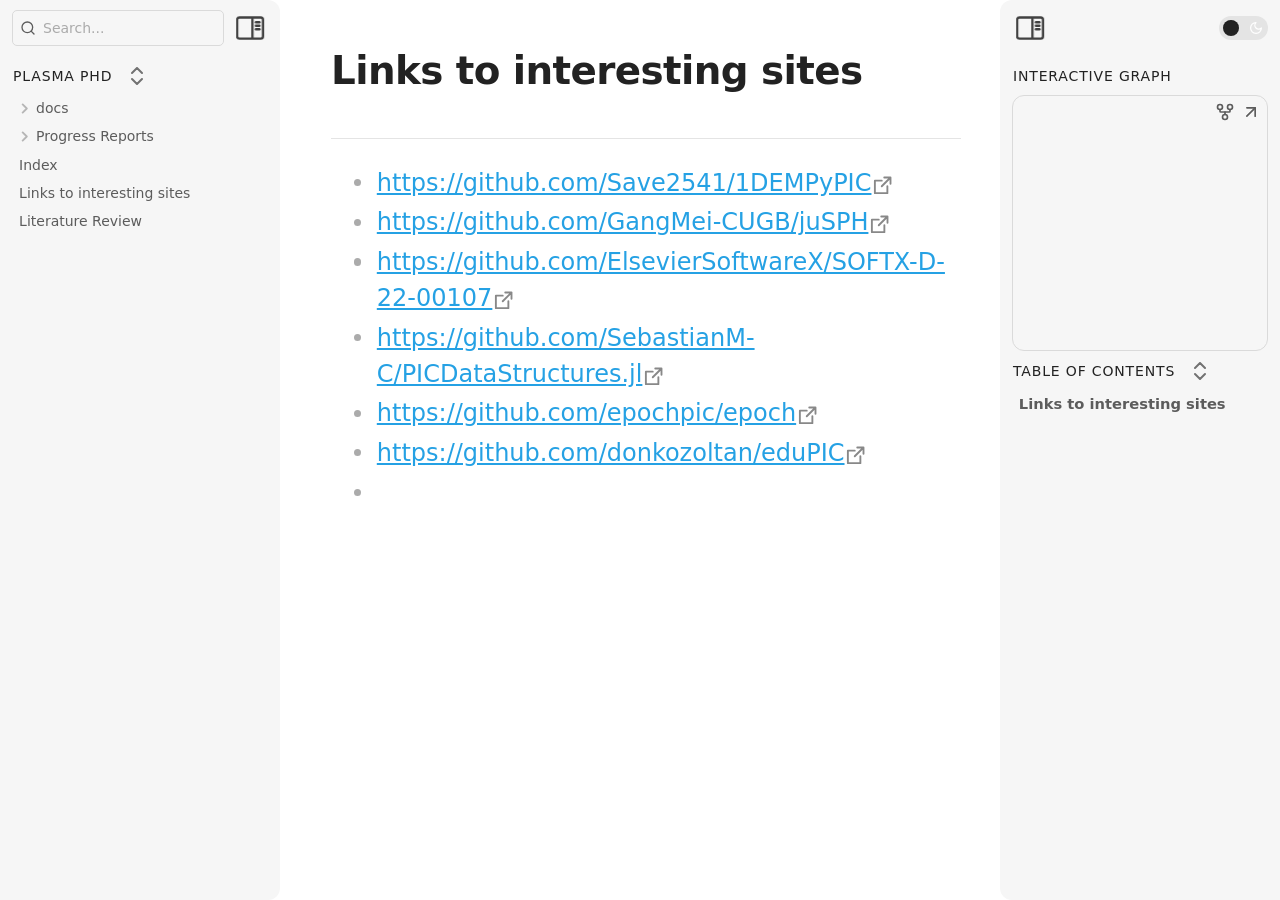
==== commit 78cf2809: "November 20 progress report." ====
--- a/docs/links-to-interesting-sites.html
+++ b/docs/links-to-interesting-sites.html
@@ -8,7 +8,7 @@
 <meta property="og:type" content="website">
 <meta property="og:url" content="links-to-interesting-sites.html">
 <meta property="og:image" content="undefined">
-<meta charset="UTF-8"><meta property="og:site_name" content="Plasma PhD"><meta name="viewport" content="width=device-width, initial-scale=1.0, user-scalable=yes, minimum-scale=1.0, maximum-scale=5.0"><link rel="alternate" type="application/rss+xml" title="RSS Feed" href="site-lib/rss.xml"><script async="" id="webpage-script" src="site-lib/scripts/webpage.js" onload="this.onload=null;this.setAttribute(&quot;loaded&quot;, &quot;true&quot;)"></script><script async="" id="graph-wasm-script" src="site-lib/scripts/graph-wasm.js" onload="this.onload=null;this.setAttribute(&quot;loaded&quot;, &quot;true&quot;)"></script><script async="" id="graph-render-worker-script" src="site-lib/scripts/graph-render-worker.js" onload="this.onload=null;this.setAttribute(&quot;loaded&quot;, &quot;true&quot;)"></script><link rel="icon" href="site-lib/media/favicon.png"><link rel="preload" href="site-lib/styles/snippets.css" as="style" onload="this.onload=null;this.rel='stylesheet'"><noscript><link rel="stylesheet" href="site-lib/styles/snippets.css"></noscript><link rel="stylesheet" href="site-lib/styles/obsidian.css"><link rel="preload" href="site-lib/styles/other-plugins.css" as="style" onload="this.onload=null;this.rel='stylesheet'"><noscript><link rel="stylesheet" href="site-lib/styles/other-plugins.css"></noscript><link rel="stylesheet" href="site-lib/styles/theme.css"><link rel="preload" href="site-lib/styles/global-variable-styles.css" as="style" onload="this.onload=null;this.rel='stylesheet'"><noscript><link rel="stylesheet" href="site-lib/styles/global-variable-styles.css"></noscript><link rel="preload" href="site-lib/styles/main-styles.css" as="style" onload="this.onload=null;this.rel='stylesheet'"><noscript><link rel="stylesheet" href="site-lib/styles/main-styles.css"></noscript><style>body{--line-width:40em;--line-width-adaptive:40em;--file-line-width:40em;--sidebar-width:min(20em, 80vw);--collapse-arrow-size:11px;--tree-vertical-spacing:1.3em;--sidebar-margin:12px}:root{background-color:#202124}.sidebar{height:100%;font-size:14px;z-index:10;min-width:calc(var(--sidebar-width) + var(--divider-width-hover));max-width:calc(var(--sidebar-width) + var(--divider-width-hover));position:relative;overflow:hidden;overflow:clip;transition:min-width ease-in-out,max-width ease-in-out;transition-duration:.2s;contain:size}#left-sidebar{left:0}#right-sidebar{right:0}.sidebar.is-collapsed{min-width:0;max-width:0}.sidebar.floating{position:absolute}.sidebar .leaf-content{height:100%;min-width:calc(var(--sidebar-width) - var(--divider-width-hover));top:0;padding:var(--sidebar-margin);padding-top:4em;line-height:var(--line-height-tight);background-color:var(--background-secondary);transition:background-color,border-right,border-left,box-shadow;transition-duration:var(--color-fade-speed);transition-timing-function:ease-in-out;position:absolute;display:flex;flex-direction:column}.sidebar:not(.is-collapsed) .leaf-content{min-width:calc(max(100%,var(--sidebar-width)) - 3px);max-width:calc(max(100%,var(--sidebar-width)) - 3px)}#left-sidebar-content{left:0;border-top-right-radius:var(--radius-l);border-bottom-right-radius:var(--radius-l)}#right-sidebar-content{right:0;border-top-left-radius:var(--radius-l);border-bottom-left-radius:var(--radius-l)}.sidebar #left-sidebar-content,.sidebar #right-sidebar-content{contain:none!important;container-type:normal!important;animation:none!important}.sidebar:has(.leaf-content:empty):has(.topbar-content:empty){display:none}.sidebar-topbar{height:calc(2.3em + 2 * var(--sidebar-margin));width:var(--sidebar-width);padding:var(--sidebar-margin);z-index:1;position:fixed;display:flex;align-items:center;transition:width ease-in-out;transition-duration:inherit}.sidebar.is-collapsed .sidebar-topbar{width:calc(2.3em + var(--sidebar-margin) * 2)}.sidebar .sidebar-topbar.is-collapsed{width:0}#left-sidebar .sidebar-topbar{left:0;flex-direction:row;border-top-right-radius:var(--radius-l)}#right-sidebar .sidebar-topbar{right:0;flex-direction:row-reverse;border-top-left-radius:var(--radius-l)}#left-sidebar .topbar-content{margin-right:calc(2.3em + var(--sidebar-margin));flex-direction:row}#right-sidebar .topbar-content{margin-left:calc(2.3em + var(--sidebar-margin));flex-direction:row-reverse}.topbar-content{overflow:hidden visible;overflow:clip visible;width:100%;height:100%;display:flex;align-items:center;transition:inherit}.sidebar.is-collapsed .topbar-content{width:0;transition:inherit}.clickable-icon.sidebar-collapse-icon{background-color:transparent;color:var(--icon-color-focused);padding:2px!important;margin:0!important;height:100%!important;width:2.3em!important;margin-inline:0.14em!important;position:absolute}#left-sidebar .clickable-icon.sidebar-collapse-icon{transform:rotateY(180deg);right:var(--sidebar-margin)}#right-sidebar .clickable-icon.sidebar-collapse-icon{transform:rotateY(180deg);left:var(--sidebar-margin)}.clickable-icon.sidebar-collapse-icon svg.svg-icon{width:100%;height:100%}.feature-title{margin-left:1px;text-transform:uppercase;letter-spacing:.06em;margin-top:.75em;margin-bottom:.75em}.feature-header{display:flex;align-items:center;padding-top:0;font-size:1em;padding-left:0}body.floating-sidebars .sidebar{position:absolute}body{transition:background-color var(--color-fade-speed) ease-in-out}#navbar:not(:empty){display:flex;align-items:center;justify-content:space-between;padding:.5em 1em;width:100%}#main{display:flex;flex-direction:column;height:100%;width:100%;align-items:stretch;justify-content:center}#main-horizontal{display:flex;flex-direction:row;flex-grow:1;width:100%;align-items:stretch;justify-content:center}#center-content{flex-basis:100%;max-width:100%;width:100%;height:100%;display:flex;flex-direction:column;align-items:center;transition:opacity .2s ease-in-out;contain:inline-size}.hide{opacity:0!important;transition:opacity .2s ease-in-out;pointer-events:none}#center-content>.obsidian-document{padding-left:2em;padding-right:1em;margin-bottom:0;width:100%;width:-webkit-fill-available;width:-moz-available;width:fill-available;transition:background-color var(--color-fade-speed) ease-in-out;border-top-right-radius:var(--window-radius,var(--radius-m));border-top-left-radius:var(--window-radius,var(--radius-m));overflow-x:hidden!important;overflow-y:auto!important;display:flex!important;flex-direction:column!important;align-items:center!important;contain:inline-size}body #center-content>.obsidian-document>.markdown-preview-sizer{padding-bottom:80vh;width:100%;max-width:var(--line-width);flex-basis:var(--line-width);transition:background-color var(--color-fade-speed) ease-in-out;contain:inline-size}#center-content>.obsidian-document>div{width:100%!important;transition:background-color var(--color-fade-speed) ease-in-out;contain:inline-size}#center-content>.obsidian-document:not([data-type=markdown]).embed{display:flex;padding:1em;height:100%;width:100%;align-items:center;justify-content:center}#center-content>.obsidian-document:not([data-type=markdown]).embed>*{max-width:100%;max-height:100%;object-fit:contain}:not(h1,h2,h3,h4,h5,h6,li):has(> :is(.math,table)){overflow-x:auto!important}#center-content>.obsidian-document:not([data-type=markdown]){overflow-x:auto;contain:content;padding:0;margin:0;height:100%}.obsidian-document[data-type=attachment]{display:flex;flex-direction:column;align-items:center;justify-content:center;height:100%;width:100%}.obsidian-document[data-type=attachment]>*{outline:0;border:none;box-shadow:none}.obsidian-document[data-type=attachment] :is(img){max-width:90%;max-height:90%;object-fit:contain}.obsidian-document[data-type=attachment]>:is(audio){width:100%;max-width:min(90%,var(--line-width))}.obsidian-document[data-type=attachment]>:is(embed,iframe,video){width:100%;height:100%;max-width:100%;max-height:100%;object-fit:contain}.canvas-wrapper>:is(.header,.footer){z-index:100;position:absolute;display:flex;justify-content:center;flex-direction:column;width:100%;align-items:center}.scroll-highlight{position:absolute;width:100%;height:100%;pointer-events:none;z-index:1000;background-color:hsla(var(--color-accent-hsl),.25);opacity:0;padding:1em;inset:50%;translate:-50% -50%;border-radius:var(--radius-s)}</style><script defer="">async function loadIncludes(){let e=document.querySelectorAll("link[itemprop='include']");for(const t of e){let e=t.getAttribute("href");try{let o="";if(e.startsWith("https:")||e.startsWith("http:")||"file:"!=window.location.protocol){const n=await fetch(e);if(!n.ok){console.log("Could not include file: "+e),t?.remove();continue}o=await n.text()}else{const t=document.getElementById(btoa(encodeURI(e)));if(t){const e=JSON.parse(decodeURI(atob(t.getAttribute("value")??"")));o=e?.data??""}}let n=document.createRange().createContextualFragment(o);t.before(n),t.remove(),console.log("Included text: "+o),console.log("Included file: "+e)}catch(o){t?.remove(),console.log("Could not include file: "+e,o);continue}}}document.addEventListener("DOMContentLoaded",(()=>{loadIncludes()}));let isFileProtocol="file:"==location.protocol;function waitLoadScripts(e,t){let o=e.map((e=>document.getElementById(e+"-script")));!function e(n){let l=o[n],c=n+1;l?(l&&"true"!=l.getAttribute("loaded")||n<o.length&&e(c),n<o.length&&l.addEventListener("load",(()=>e(c)))):n<o.length?e(c):t()}(0)}</script></head><body class="publish css-settings-manager is-focused styled-scrollbars show-inline-title show-ribbon"><script defer="">let theme=localStorage.getItem("theme")||(window.matchMedia("(prefers-color-scheme: dark)").matches?"dark":"light");"dark"==theme?(document.body.classList.add("theme-dark"),document.body.classList.remove("theme-light")):(document.body.classList.add("theme-light"),document.body.classList.remove("theme-dark")),window.innerWidth<480?document.body.classList.add("is-phone"):window.innerWidth<768?document.body.classList.add("is-tablet"):window.innerWidth<1024?document.body.classList.add("is-small-screen"):document.body.classList.add("is-large-screen")</script><div class="parsed-feature-container" style="display: contents;"><link itemprop="include" href="site-lib/html/custom-head-content-content.html"></div><div id="main"><div id="navbar"></div><div id="main-horizontal"><div id="left-content" class="leaf" style="--sidebar-width: var(--sidebar-width-left);"><div id="left-sidebar" class="sidebar"><div class="sidebar-handle"></div><div class="sidebar-topbar"><div class="topbar-content"><div id="search-container"><div id="search-wrapper"><input enterkeyhint="search" type="search" spellcheck="false" placeholder="Search..."><div aria-label="Clear search" id="search-clear-button"></div></div></div></div><div class="clickable-icon sidebar-collapse-icon"><svg xmlns="http://www.w3.org/2000/svg" width="100%" height="100%" viewBox="0 0 24 24" fill="none" stroke="currentColor" stroke-width="3" stroke-linecap="round" stroke-linejoin="round" class="svg-icon"><path d="M21 3H3C1.89543 3 1 3.89543 1 5V19C1 20.1046 1.89543 21 3 21H21C22.1046 21 23 20.1046 23 19V5C23 3.89543 22.1046 3 21 3Z"></path><path d="M10 4V20"></path><path d="M4 7H7"></path><path d="M4 10H7"></path><path d="M4 13H7"></path></svg></div></div><div class="sidebar-content-wrapper"><div id="left-sidebar-content" class="leaf-content"><link itemprop="include" href="site-lib/html/file-tree-content.html"></div></div><script defer="">let ls = document.querySelector("#left-sidebar"); ls.classList.toggle("is-collapsed", window.innerWidth < 768); ls.style.setProperty("--sidebar-width", localStorage.getItem("sidebar-left-width"));</script></div></div><div id="center-content" class="leaf"><div class="obsidian-document markdown-preview-view markdown-rendered node-insert-event allow-fold-headings allow-fold-lists show-indentation-guide show-properties is-readable-line-width" data-type="markdown"><style id="MJX-CHTML-styles">mjx-container[overflow=scroll][display]{overflow:auto clip;min-width:initial!important}mjx-container[overflow=truncate][display]{overflow:hidden clip;min-width:initial!important}mjx-container[display]{display:block;text-align:center;justify-content:center;margin:.7em 0;padding:.3em 2px}mjx-container[display][width=full]{display:flex}mjx-container[justify=left]{text-align:left;justify-content:left}mjx-container[justify=right]{text-align:right;justify-content:right}mjx-container[jax=CHTML]{white-space:nowrap}mjx-mi>mjx-c,mjx-mn>mjx-c,mjx-mo>mjx-c,mjx-ms>mjx-c,mjx-mtext>mjx-c{clip-path:polygon(-1em -2px,calc(100% + 1em) -2px,calc(100% + 1em) calc(100% + 2px),-1em calc(100% + 2px)) padding-box}mjx-stretchy-h{clip-path:polygon(0px -2px,100% -2px,100% calc(100% + 2px),0px calc(100% + 2px)) padding-box}mjx-stretchy-v{clip-path:polygon(-2px 0px,calc(100% + 2px) 0px,calc(100% + 2px) 100%,-2px 100%) padding-box}mjx-container [space="1"]{margin-left:.111em}mjx-container [space="2"]{margin-left:.167em}mjx-container [space="3"]{margin-left:.222em}mjx-container [space="4"]{margin-left:.278em}mjx-container [space="5"]{margin-left:.333em}mjx-container [rspace="1"]{margin-right:.111em}mjx-container [rspace="2"]{margin-right:.167em}mjx-container [rspace="3"]{margin-right:.222em}mjx-container [rspace="4"]{margin-right:.278em}mjx-container [rspace="5"]{margin-right:.333em}mjx-container [size="s"]{font-size:70.7%}mjx-container [size=ss]{font-size:50%}mjx-container [size=Tn]{font-size:60%}mjx-container [size=sm]{font-size:85%}mjx-container [size=lg]{font-size:120%}mjx-container [size=Lg]{font-size:144%}mjx-container [size=LG]{font-size:173%}mjx-container [size=hg]{font-size:207%}mjx-container [size=HG]{font-size:249%}mjx-container [width=full]{width:100%}mjx-box{display:inline-block}mjx-block{display:block}mjx-itable{display:inline-table}mjx-row{display:table-row}mjx-row>mjx-base,mjx-row>mjx-cell,mjx-row>mjx-den,mjx-row>mjx-over,mjx-row>mjx-under{display:table-cell}mjx-container [inline-breaks]{display:inline}mjx-container .mjx-selected{outline:black solid 2px}@media (prefers-color-scheme:dark){mjx-container .mjx-selected{outline:rgb(200,200,200) solid 2px}}mjx-mtext{display:inline-block}mjx-mstyle{display:inline-block}mjx-merror{display:inline-block;color:red;background-color:#ff0}mjx-mphantom{visibility:hidden}mjx-container[has-speech=true]{position:relative;cursor:default}mjx-speech{position:absolute;z-index:-1;inset:0px}mjx-speech:focus{outline:0}mjx-container a[data-mjx-href]{color:linktext;cursor:pointer}mjx-container a[data-mjx-href].mjx-visited{color:visitedtext}mjx-container>mjx-help{display:none;position:absolute;top:-.3em;right:-.5em;width:.6em;height:.6em;cursor:pointer}mjx-container[display=true]>mjx-help{position:sticky;bottom:100%;left:0;margin:-.3em -.5em 0 -.1em;right:0;top:initial}mjx-help>svg{stroke:black;width:100%;height:100%}mjx-help>svg>circle{stroke-width:1.5px;cx:9px;cy:9px;r:9px;fill:white}mjx-help>svg>circle:nth-child(2){fill:var(--mjx-bg1-color);r:7px}mjx-help>svg>line{stroke-width:2.5px;stroke-linecap:round}mjx-help:hover>svg>circle:nth-child(2){fill:white}mjx-container.mjx-explorer-active>mjx-help{display:inline-flex;align-items:center}@media (prefers-color-scheme:dark){mjx-help>svg{stroke:rgb(224,224,224)}mjx-help>svg>circle{fill:rgb(64,64,64)}mjx-help>svg>circle:nth-child(2){fill:rgba(132,132,255,0.3)}mjx-help:hover>svg>circle:nth-child(2){stroke:rgb(170,170,170);fill:rgb(64,64,64)}}mjx-math{display:inline-block;text-align:left;line-height:0;text-indent:0;font-style:normal;font-weight:400;font-size:100%;font-size-adjust:none;letter-spacing:normal;overflow-wrap:normal;word-spacing:normal;direction:ltr;padding:1px 0}mjx-container[jax=CHTML][display=true] mjx-math{padding:0}mjx-math[breakable]{display:inline}mjx-container[jax=CHTML] mjx-break{white-space:normal;line-height:0;clip-path:rect(0px 0px 0px 0px);font-family:MJX-BRK!important}mjx-break[size="0"]{letter-spacing:-.999em}mjx-break[size="1"]{letter-spacing:-.889em}mjx-break[size="2"]{letter-spacing:-.833em}mjx-break[size="3"]{letter-spacing:-.778em}mjx-break[size="4"]{letter-spacing:-.722em}mjx-break[size="5"]{letter-spacing:-.667em}mjx-msub{display:inline-block;text-align:left}mjx-msubsup{display:inline-block;text-align:left}mjx-script{display:inline-block;padding-right:.05em;padding-left:.033em}mjx-script>mjx-spacer{display:block}mjx-mi{display:inline-block;text-align:left}mjx-c{display:inline-block;width:0;text-align:right}mjx-utext{display:inline-block;padding:.75em 0 .2em}mjx-container[jax=CHTML]>mjx-math.TEX-N[breakable]>*{font-family:MJX-TEX-ZERO,MJX-TEX-N}.TEX-N{font-family:MJX-TEX-ZERO,MJX-TEX-N}.TEX-B{font-family:MJX-TEX-ZERO,MJX-TEX-B}.TEX-I{font-family:MJX-TEX-ZERO,MJX-TEX-I}.TEX-BI{font-family:MJX-TEX-ZERO,MJX-TEX-BI}.TEX-F{font-family:MJX-TEX-ZERO,MJX-TEX-F}.TEX-FB{font-family:MJX-TEX-ZERO,MJX-TEX-FB}.TEX-SS{font-family:MJX-TEX-ZERO,MJX-TEX-SS}.TEX-SSB{font-family:MJX-TEX-ZERO,MJX-TEX-SSB}.TEX-SSI{font-family:MJX-TEX-ZERO,MJX-TEX-SSI}.TEX-M{font-family:MJX-TEX-ZERO,MJX-TEX-M}.TEX-SO{font-family:MJX-TEX-ZERO,MJX-TEX-SO}.TEX-LO{font-family:MJX-TEX-ZERO,MJX-TEX-LO}.TEX-C{font-family:MJX-TEX-ZERO,MJX-TEX-C}.TEX-CB{font-family:MJX-TEX-ZERO,MJX-TEX-CB}.TEX-OS{font-family:MJX-TEX-ZERO,MJX-TEX-OS}.TEX-OB{font-family:MJX-TEX-ZERO,MJX-TEX-OB}.TEX-MI{font-family:MJX-TEX-ZERO,MJX-TEX-MI}.TEX-V{font-family:MJX-TEX-ZERO,MJX-TEX-V}.TEX-S3{font-family:MJX-TEX-ZERO,MJX-TEX-S3}.TEX-S4{font-family:MJX-TEX-ZERO,MJX-TEX-S4}.MHC-M{font-family:MJX-TEX-ZERO,MJX-MHC-M}.MHC-N{font-family:MJX-TEX-ZERO,MJX-MHC-N}@font-face{font-family:MJX-MHC-M;src:url("site-lib/fonts/mjx-mhc-m.woff2") format("woff2")}@font-face{font-family:MJX-MHC-N;src:url("site-lib/fonts/mjx-mhc-n.woff2") format("woff2")}@font-face{font-family:MJX-TEX-ZERO;src:url("site-lib/fonts/mjx-tex-zero.woff2") format("woff2")}@font-face{font-family:MJX-BRK;src:url("site-lib/fonts/mjx-tex-brk.woff2") format("woff2")}@font-face{font-family:MJX-TEX-N;src:url("site-lib/fonts/mjx-tex-n.woff2") format("woff2")}@font-face{font-family:MJX-TEX-B;src:url("site-lib/fonts/mjx-tex-b.woff2") format("woff2")}@font-face{font-family:MJX-TEX-I;src:url("site-lib/fonts/mjx-tex-i.woff2") format("woff2")}@font-face{font-family:MJX-TEX-BI;src:url("site-lib/fonts/mjx-tex-bi.woff2") format("woff2")}@font-face{font-family:MJX-TEX-F;src:url("site-lib/fonts/mjx-tex-f.woff2") format("woff2")}@font-face{font-family:MJX-TEX-FB;src:url("site-lib/fonts/mjx-tex-fb.woff2") format("woff2")}@font-face{font-family:MJX-TEX-SS;src:url("site-lib/fonts/mjx-tex-ss.woff2") format("woff2")}@font-face{font-family:MJX-TEX-SSB;src:url("site-lib/fonts/mjx-tex-ssb.woff2") format("woff2")}@font-face{font-family:MJX-TEX-SSI;src:url("site-lib/fonts/mjx-tex-ssi.woff2") format("woff2")}@font-face{font-family:MJX-TEX-M;src:url("site-lib/fonts/mjx-tex-m.woff2") format("woff2")}@font-face{font-family:MJX-TEX-SO;src:url("site-lib/fonts/mjx-tex-so.woff2") format("woff2")}@font-face{font-family:MJX-TEX-LO;src:url("site-lib/fonts/mjx-tex-lo.woff2") format("woff2")}@font-face{font-family:MJX-TEX-C;src:url("site-lib/fonts/mjx-tex-c.woff2") format("woff2")}@font-face{font-family:MJX-TEX-CB;src:url("site-lib/fonts/mjx-tex-cb.woff2") format("woff2")}@font-face{font-family:MJX-TEX-OS;src:url("site-lib/fonts/mjx-tex-os.woff2") format("woff2")}@font-face{font-family:MJX-TEX-OB;src:url("site-lib/fonts/mjx-tex-ob.woff2") format("woff2")}@font-face{font-family:MJX-TEX-MI;src:url("site-lib/fonts/mjx-tex-mi.woff2") format("woff2")}@font-face{font-family:MJX-TEX-V;src:url("site-lib/fonts/mjx-tex-v.woff2") format("woff2")}@font-face{font-family:MJX-TEX-S3;src:url("site-lib/fonts/mjx-tex-s3.woff2") format("woff2")}@font-face{font-family:MJX-TEX-S4;src:url("site-lib/fonts/mjx-tex-s4.woff2") format("woff2")}mjx-c.mjx-c1D438{padding:.68em .764em 0 0}mjx-c.mjx-c1D460{padding:.442em .469em .01em 0}</style><pre class="frontmatter language-yaml" style="display: none;"><code class="language-yaml is-loaded"><span class="token key atrule">created</span><span class="token punctuation">:</span> 2026<span class="token punctuation">-</span>07<span class="token punctuation">-</span>13T10<span class="token punctuation">:</span><span class="token number">19</span>
+<meta charset="UTF-8"><meta property="og:site_name" content="Plasma PhD"><meta name="viewport" content="width=device-width, initial-scale=1.0, user-scalable=yes, minimum-scale=1.0, maximum-scale=5.0"><link rel="alternate" type="application/rss+xml" title="RSS Feed" href="site-lib/rss.xml"><script async="" id="webpage-script" src="site-lib/scripts/webpage.js" onload="this.onload=null;this.setAttribute(&quot;loaded&quot;, &quot;true&quot;)"></script><script async="" id="graph-wasm-script" src="site-lib/scripts/graph-wasm.js" onload="this.onload=null;this.setAttribute(&quot;loaded&quot;, &quot;true&quot;)"></script><script async="" id="graph-render-worker-script" src="site-lib/scripts/graph-render-worker.js" onload="this.onload=null;this.setAttribute(&quot;loaded&quot;, &quot;true&quot;)"></script><link rel="icon" href="site-lib/media/favicon.png"><link rel="preload" href="site-lib/styles/snippets.css" as="style" onload="this.onload=null;this.rel='stylesheet'"><noscript><link rel="stylesheet" href="site-lib/styles/snippets.css"></noscript><link rel="stylesheet" href="site-lib/styles/obsidian.css"><link rel="preload" href="site-lib/styles/other-plugins.css" as="style" onload="this.onload=null;this.rel='stylesheet'"><noscript><link rel="stylesheet" href="site-lib/styles/other-plugins.css"></noscript><link rel="stylesheet" href="site-lib/styles/theme.css"><link rel="preload" href="site-lib/styles/global-variable-styles.css" as="style" onload="this.onload=null;this.rel='stylesheet'"><noscript><link rel="stylesheet" href="site-lib/styles/global-variable-styles.css"></noscript><link rel="preload" href="site-lib/styles/main-styles.css" as="style" onload="this.onload=null;this.rel='stylesheet'"><noscript><link rel="stylesheet" href="site-lib/styles/main-styles.css"></noscript><style>body{--line-width:40em;--line-width-adaptive:40em;--file-line-width:40em;--sidebar-width:min(20em, 80vw);--collapse-arrow-size:11px;--tree-vertical-spacing:1.3em;--sidebar-margin:12px}:root{background-color:#202124}.sidebar{height:100%;font-size:14px;z-index:10;min-width:calc(var(--sidebar-width) + var(--divider-width-hover));max-width:calc(var(--sidebar-width) + var(--divider-width-hover));position:relative;overflow:hidden;overflow:clip;transition:min-width ease-in-out,max-width ease-in-out;transition-duration:.2s;contain:size}#left-sidebar{left:0}#right-sidebar{right:0}.sidebar.is-collapsed{min-width:0;max-width:0}.sidebar.floating{position:absolute}.sidebar .leaf-content{height:100%;min-width:calc(var(--sidebar-width) - var(--divider-width-hover));top:0;padding:var(--sidebar-margin);padding-top:4em;line-height:var(--line-height-tight);background-color:var(--background-secondary);transition:background-color,border-right,border-left,box-shadow;transition-duration:var(--color-fade-speed);transition-timing-function:ease-in-out;position:absolute;display:flex;flex-direction:column}.sidebar:not(.is-collapsed) .leaf-content{min-width:calc(max(100%,var(--sidebar-width)) - 3px);max-width:calc(max(100%,var(--sidebar-width)) - 3px)}#left-sidebar-content{left:0;border-top-right-radius:var(--radius-l);border-bottom-right-radius:var(--radius-l)}#right-sidebar-content{right:0;border-top-left-radius:var(--radius-l);border-bottom-left-radius:var(--radius-l)}.sidebar #left-sidebar-content,.sidebar #right-sidebar-content{contain:none!important;container-type:normal!important;animation:none!important}.sidebar:has(.leaf-content:empty):has(.topbar-content:empty){display:none}.sidebar-topbar{height:calc(2.3em + 2 * var(--sidebar-margin));width:var(--sidebar-width);padding:var(--sidebar-margin);z-index:1;position:fixed;display:flex;align-items:center;transition:width ease-in-out;transition-duration:inherit}.sidebar.is-collapsed .sidebar-topbar{width:calc(2.3em + var(--sidebar-margin) * 2)}.sidebar .sidebar-topbar.is-collapsed{width:0}#left-sidebar .sidebar-topbar{left:0;flex-direction:row;border-top-right-radius:var(--radius-l)}#right-sidebar .sidebar-topbar{right:0;flex-direction:row-reverse;border-top-left-radius:var(--radius-l)}#left-sidebar .topbar-content{margin-right:calc(2.3em + var(--sidebar-margin));flex-direction:row}#right-sidebar .topbar-content{margin-left:calc(2.3em + var(--sidebar-margin));flex-direction:row-reverse}.topbar-content{overflow:hidden visible;overflow:clip visible;width:100%;height:100%;display:flex;align-items:center;transition:inherit}.sidebar.is-collapsed .topbar-content{width:0;transition:inherit}.clickable-icon.sidebar-collapse-icon{background-color:transparent;color:var(--icon-color-focused);padding:2px!important;margin:0!important;height:100%!important;width:2.3em!important;margin-inline:0.14em!important;position:absolute}#left-sidebar .clickable-icon.sidebar-collapse-icon{transform:rotateY(180deg);right:var(--sidebar-margin)}#right-sidebar .clickable-icon.sidebar-collapse-icon{transform:rotateY(180deg);left:var(--sidebar-margin)}.clickable-icon.sidebar-collapse-icon svg.svg-icon{width:100%;height:100%}.feature-title{margin-left:1px;text-transform:uppercase;letter-spacing:.06em;margin-top:.75em;margin-bottom:.75em}.feature-header{display:flex;align-items:center;padding-top:0;font-size:1em;padding-left:0}body.floating-sidebars .sidebar{position:absolute}body{transition:background-color var(--color-fade-speed) ease-in-out}#navbar:not(:empty){display:flex;align-items:center;justify-content:space-between;padding:.5em 1em;width:100%}#main{display:flex;flex-direction:column;height:100%;width:100%;align-items:stretch;justify-content:center}#main-horizontal{display:flex;flex-direction:row;flex-grow:1;width:100%;align-items:stretch;justify-content:center}#center-content{flex-basis:100%;max-width:100%;width:100%;height:100%;display:flex;flex-direction:column;align-items:center;transition:opacity .2s ease-in-out;contain:inline-size}.hide{opacity:0!important;transition:opacity .2s ease-in-out;pointer-events:none}#center-content>.obsidian-document{padding-left:2em;padding-right:1em;margin-bottom:0;width:100%;width:-webkit-fill-available;width:-moz-available;width:fill-available;transition:background-color var(--color-fade-speed) ease-in-out;border-top-right-radius:var(--window-radius,var(--radius-m));border-top-left-radius:var(--window-radius,var(--radius-m));overflow-x:hidden!important;overflow-y:auto!important;display:flex!important;flex-direction:column!important;align-items:center!important;contain:inline-size}body #center-content>.obsidian-document>.markdown-preview-sizer{padding-bottom:80vh;width:100%;max-width:var(--line-width);flex-basis:var(--line-width);transition:background-color var(--color-fade-speed) ease-in-out;contain:inline-size}#center-content>.obsidian-document>div{width:100%!important;transition:background-color var(--color-fade-speed) ease-in-out;contain:inline-size}#center-content>.obsidian-document:not([data-type=markdown]).embed{display:flex;padding:1em;height:100%;width:100%;align-items:center;justify-content:center}#center-content>.obsidian-document:not([data-type=markdown]).embed>*{max-width:100%;max-height:100%;object-fit:contain}:not(h1,h2,h3,h4,h5,h6,li):has(> :is(.math,table)){overflow-x:auto!important}#center-content>.obsidian-document:not([data-type=markdown]){overflow-x:auto;contain:content;padding:0;margin:0;height:100%}.obsidian-document[data-type=attachment]{display:flex;flex-direction:column;align-items:center;justify-content:center;height:100%;width:100%}.obsidian-document[data-type=attachment]>*{outline:0;border:none;box-shadow:none}.obsidian-document[data-type=attachment] :is(img){max-width:90%;max-height:90%;object-fit:contain}.obsidian-document[data-type=attachment]>:is(audio){width:100%;max-width:min(90%,var(--line-width))}.obsidian-document[data-type=attachment]>:is(embed,iframe,video){width:100%;height:100%;max-width:100%;max-height:100%;object-fit:contain}.canvas-wrapper>:is(.header,.footer){z-index:100;position:absolute;display:flex;justify-content:center;flex-direction:column;width:100%;align-items:center}.scroll-highlight{position:absolute;width:100%;height:100%;pointer-events:none;z-index:1000;background-color:hsla(var(--color-accent-hsl),.25);opacity:0;padding:1em;inset:50%;translate:-50% -50%;border-radius:var(--radius-s)}</style><script defer="">async function loadIncludes(){let e=document.querySelectorAll("link[itemprop='include']");for(const t of e){let e=t.getAttribute("href");try{let o="";if(e.startsWith("https:")||e.startsWith("http:")||"file:"!=window.location.protocol){const n=await fetch(e);if(!n.ok){console.log("Could not include file: "+e),t?.remove();continue}o=await n.text()}else{const t=document.getElementById(btoa(encodeURI(e)));if(t){const e=JSON.parse(decodeURI(atob(t.getAttribute("value")??"")));o=e?.data??""}}let n=document.createRange().createContextualFragment(o);t.before(n),t.remove(),console.log("Included text: "+o),console.log("Included file: "+e)}catch(o){t?.remove(),console.log("Could not include file: "+e,o);continue}}}document.addEventListener("DOMContentLoaded",(()=>{loadIncludes()}));let isFileProtocol="file:"==location.protocol;function waitLoadScripts(e,t){let o=e.map((e=>document.getElementById(e+"-script")));!function e(n){let l=o[n],c=n+1;l?(l&&"true"!=l.getAttribute("loaded")||n<o.length&&e(c),n<o.length&&l.addEventListener("load",(()=>e(c)))):n<o.length?e(c):t()}(0)}</script></head><body class="publish css-settings-manager styled-scrollbars show-inline-title show-ribbon is-focused"><script defer="">let theme=localStorage.getItem("theme")||(window.matchMedia("(prefers-color-scheme: dark)").matches?"dark":"light");"dark"==theme?(document.body.classList.add("theme-dark"),document.body.classList.remove("theme-light")):(document.body.classList.add("theme-light"),document.body.classList.remove("theme-dark")),window.innerWidth<480?document.body.classList.add("is-phone"):window.innerWidth<768?document.body.classList.add("is-tablet"):window.innerWidth<1024?document.body.classList.add("is-small-screen"):document.body.classList.add("is-large-screen")</script><div class="parsed-feature-container" style="display: contents;"><link itemprop="include" href="site-lib/html/custom-head-content-content.html"></div><div id="main"><div id="navbar"></div><div id="main-horizontal"><div id="left-content" class="leaf" style="--sidebar-width: var(--sidebar-width-left);"><div id="left-sidebar" class="sidebar"><div class="sidebar-handle"></div><div class="sidebar-topbar"><div class="topbar-content"><div id="search-container"><div id="search-wrapper"><input enterkeyhint="search" type="search" spellcheck="false" placeholder="Search..."><div aria-label="Clear search" id="search-clear-button"></div></div></div></div><div class="clickable-icon sidebar-collapse-icon"><svg xmlns="http://www.w3.org/2000/svg" width="100%" height="100%" viewBox="0 0 24 24" fill="none" stroke="currentColor" stroke-width="3" stroke-linecap="round" stroke-linejoin="round" class="svg-icon"><path d="M21 3H3C1.89543 3 1 3.89543 1 5V19C1 20.1046 1.89543 21 3 21H21C22.1046 21 23 20.1046 23 19V5C23 3.89543 22.1046 3 21 3Z"></path><path d="M10 4V20"></path><path d="M4 7H7"></path><path d="M4 10H7"></path><path d="M4 13H7"></path></svg></div></div><div class="sidebar-content-wrapper"><div id="left-sidebar-content" class="leaf-content"><link itemprop="include" href="site-lib/html/file-tree-content.html"></div></div><script defer="">let ls = document.querySelector("#left-sidebar"); ls.classList.toggle("is-collapsed", window.innerWidth < 768); ls.style.setProperty("--sidebar-width", localStorage.getItem("sidebar-left-width"));</script></div></div><div id="center-content" class="leaf"><div class="obsidian-document markdown-preview-view markdown-rendered node-insert-event allow-fold-headings allow-fold-lists show-indentation-guide show-properties is-readable-line-width" data-type="markdown"><style id="MJX-CHTML-styles">mjx-container[overflow=scroll][display]{overflow:auto clip;min-width:initial!important}mjx-container[overflow=truncate][display]{overflow:hidden clip;min-width:initial!important}mjx-container[display]{display:block;text-align:center;justify-content:center;margin:.7em 0;padding:.3em 2px}mjx-container[display][width=full]{display:flex}mjx-container[justify=left]{text-align:left;justify-content:left}mjx-container[justify=right]{text-align:right;justify-content:right}mjx-container[jax=CHTML]{white-space:nowrap}mjx-mi>mjx-c,mjx-mn>mjx-c,mjx-mo>mjx-c,mjx-ms>mjx-c,mjx-mtext>mjx-c{clip-path:polygon(-1em -2px,calc(100% + 1em) -2px,calc(100% + 1em) calc(100% + 2px),-1em calc(100% + 2px)) padding-box}mjx-stretchy-h{clip-path:polygon(0px -2px,100% -2px,100% calc(100% + 2px),0px calc(100% + 2px)) padding-box}mjx-stretchy-v{clip-path:polygon(-2px 0px,calc(100% + 2px) 0px,calc(100% + 2px) 100%,-2px 100%) padding-box}mjx-container [space="1"]{margin-left:.111em}mjx-container [space="2"]{margin-left:.167em}mjx-container [space="3"]{margin-left:.222em}mjx-container [space="4"]{margin-left:.278em}mjx-container [space="5"]{margin-left:.333em}mjx-container [rspace="1"]{margin-right:.111em}mjx-container [rspace="2"]{margin-right:.167em}mjx-container [rspace="3"]{margin-right:.222em}mjx-container [rspace="4"]{margin-right:.278em}mjx-container [rspace="5"]{margin-right:.333em}mjx-container [size="s"]{font-size:70.7%}mjx-container [size=ss]{font-size:50%}mjx-container [size=Tn]{font-size:60%}mjx-container [size=sm]{font-size:85%}mjx-container [size=lg]{font-size:120%}mjx-container [size=Lg]{font-size:144%}mjx-container [size=LG]{font-size:173%}mjx-container [size=hg]{font-size:207%}mjx-container [size=HG]{font-size:249%}mjx-container [width=full]{width:100%}mjx-box{display:inline-block}mjx-block{display:block}mjx-itable{display:inline-table}mjx-row{display:table-row}mjx-row>mjx-base,mjx-row>mjx-cell,mjx-row>mjx-den,mjx-row>mjx-over,mjx-row>mjx-under{display:table-cell}mjx-container [inline-breaks]{display:inline}mjx-container .mjx-selected{outline:black solid 2px}@media (prefers-color-scheme:dark){mjx-container .mjx-selected{outline:rgb(200,200,200) solid 2px}}mjx-mtext{display:inline-block}mjx-mstyle{display:inline-block}mjx-merror{display:inline-block;color:red;background-color:#ff0}mjx-mphantom{visibility:hidden}mjx-container[has-speech=true]{position:relative;cursor:default}mjx-speech{position:absolute;z-index:-1;inset:0px}mjx-speech:focus{outline:0}mjx-container a[data-mjx-href]{color:linktext;cursor:pointer}mjx-container a[data-mjx-href].mjx-visited{color:visitedtext}mjx-container>mjx-help{display:none;position:absolute;top:-.3em;right:-.5em;width:.6em;height:.6em;cursor:pointer}mjx-container[display=true]>mjx-help{position:sticky;bottom:100%;left:0;margin:-.3em -.5em 0 -.1em;right:0;top:initial}mjx-help>svg{stroke:black;width:100%;height:100%}mjx-help>svg>circle{stroke-width:1.5px;cx:9px;cy:9px;r:9px;fill:white}mjx-help>svg>circle:nth-child(2){fill:var(--mjx-bg1-color);r:7px}mjx-help>svg>line{stroke-width:2.5px;stroke-linecap:round}mjx-help:hover>svg>circle:nth-child(2){fill:white}mjx-container.mjx-explorer-active>mjx-help{display:inline-flex;align-items:center}@media (prefers-color-scheme:dark){mjx-help>svg{stroke:rgb(224,224,224)}mjx-help>svg>circle{fill:rgb(64,64,64)}mjx-help>svg>circle:nth-child(2){fill:rgba(132,132,255,0.3)}mjx-help:hover>svg>circle:nth-child(2){stroke:rgb(170,170,170);fill:rgb(64,64,64)}}mjx-math{display:inline-block;text-align:left;line-height:0;text-indent:0;font-style:normal;font-weight:400;font-size:100%;font-size-adjust:none;letter-spacing:normal;overflow-wrap:normal;word-spacing:normal;direction:ltr;padding:1px 0}mjx-container[jax=CHTML][display=true] mjx-math{padding:0}mjx-math[breakable]{display:inline}mjx-container[jax=CHTML] mjx-break{white-space:normal;line-height:0;clip-path:rect(0px 0px 0px 0px);font-family:MJX-BRK!important}mjx-break[size="0"]{letter-spacing:-.999em}mjx-break[size="1"]{letter-spacing:-.889em}mjx-break[size="2"]{letter-spacing:-.833em}mjx-break[size="3"]{letter-spacing:-.778em}mjx-break[size="4"]{letter-spacing:-.722em}mjx-break[size="5"]{letter-spacing:-.667em}mjx-msub{display:inline-block;text-align:left}mjx-msubsup{display:inline-block;text-align:left}mjx-script{display:inline-block;padding-right:.05em;padding-left:.033em}mjx-script>mjx-spacer{display:block}mjx-mi{display:inline-block;text-align:left}mjx-c{display:inline-block;width:0;text-align:right}mjx-utext{display:inline-block;padding:.75em 0 .2em}mjx-container[jax=CHTML]>mjx-math.TEX-N[breakable]>*{font-family:MJX-TEX-ZERO,MJX-TEX-N}.TEX-N{font-family:MJX-TEX-ZERO,MJX-TEX-N}.TEX-B{font-family:MJX-TEX-ZERO,MJX-TEX-B}.TEX-I{font-family:MJX-TEX-ZERO,MJX-TEX-I}.TEX-BI{font-family:MJX-TEX-ZERO,MJX-TEX-BI}.TEX-F{font-family:MJX-TEX-ZERO,MJX-TEX-F}.TEX-FB{font-family:MJX-TEX-ZERO,MJX-TEX-FB}.TEX-SS{font-family:MJX-TEX-ZERO,MJX-TEX-SS}.TEX-SSB{font-family:MJX-TEX-ZERO,MJX-TEX-SSB}.TEX-SSI{font-family:MJX-TEX-ZERO,MJX-TEX-SSI}.TEX-M{font-family:MJX-TEX-ZERO,MJX-TEX-M}.TEX-SO{font-family:MJX-TEX-ZERO,MJX-TEX-SO}.TEX-LO{font-family:MJX-TEX-ZERO,MJX-TEX-LO}.TEX-C{font-family:MJX-TEX-ZERO,MJX-TEX-C}.TEX-CB{font-family:MJX-TEX-ZERO,MJX-TEX-CB}.TEX-OS{font-family:MJX-TEX-ZERO,MJX-TEX-OS}.TEX-OB{font-family:MJX-TEX-ZERO,MJX-TEX-OB}.TEX-MI{font-family:MJX-TEX-ZERO,MJX-TEX-MI}.TEX-V{font-family:MJX-TEX-ZERO,MJX-TEX-V}.TEX-S3{font-family:MJX-TEX-ZERO,MJX-TEX-S3}.TEX-S4{font-family:MJX-TEX-ZERO,MJX-TEX-S4}.MHC-M{font-family:MJX-TEX-ZERO,MJX-MHC-M}.MHC-N{font-family:MJX-TEX-ZERO,MJX-MHC-N}@font-face{font-family:MJX-MHC-M;src:url("site-lib/fonts/mjx-mhc-m.woff2") format("woff2")}@font-face{font-family:MJX-MHC-N;src:url("site-lib/fonts/mjx-mhc-n.woff2") format("woff2")}@font-face{font-family:MJX-TEX-ZERO;src:url("site-lib/fonts/mjx-tex-zero.woff2") format("woff2")}@font-face{font-family:MJX-BRK;src:url("site-lib/fonts/mjx-tex-brk.woff2") format("woff2")}@font-face{font-family:MJX-TEX-N;src:url("site-lib/fonts/mjx-tex-n.woff2") format("woff2")}@font-face{font-family:MJX-TEX-B;src:url("site-lib/fonts/mjx-tex-b.woff2") format("woff2")}@font-face{font-family:MJX-TEX-I;src:url("site-lib/fonts/mjx-tex-i.woff2") format("woff2")}@font-face{font-family:MJX-TEX-BI;src:url("site-lib/fonts/mjx-tex-bi.woff2") format("woff2")}@font-face{font-family:MJX-TEX-F;src:url("site-lib/fonts/mjx-tex-f.woff2") format("woff2")}@font-face{font-family:MJX-TEX-FB;src:url("site-lib/fonts/mjx-tex-fb.woff2") format("woff2")}@font-face{font-family:MJX-TEX-SS;src:url("site-lib/fonts/mjx-tex-ss.woff2") format("woff2")}@font-face{font-family:MJX-TEX-SSB;src:url("site-lib/fonts/mjx-tex-ssb.woff2") format("woff2")}@font-face{font-family:MJX-TEX-SSI;src:url("site-lib/fonts/mjx-tex-ssi.woff2") format("woff2")}@font-face{font-family:MJX-TEX-M;src:url("site-lib/fonts/mjx-tex-m.woff2") format("woff2")}@font-face{font-family:MJX-TEX-SO;src:url("site-lib/fonts/mjx-tex-so.woff2") format("woff2")}@font-face{font-family:MJX-TEX-LO;src:url("site-lib/fonts/mjx-tex-lo.woff2") format("woff2")}@font-face{font-family:MJX-TEX-C;src:url("site-lib/fonts/mjx-tex-c.woff2") format("woff2")}@font-face{font-family:MJX-TEX-CB;src:url("site-lib/fonts/mjx-tex-cb.woff2") format("woff2")}@font-face{font-family:MJX-TEX-OS;src:url("site-lib/fonts/mjx-tex-os.woff2") format("woff2")}@font-face{font-family:MJX-TEX-OB;src:url("site-lib/fonts/mjx-tex-ob.woff2") format("woff2")}@font-face{font-family:MJX-TEX-MI;src:url("site-lib/fonts/mjx-tex-mi.woff2") format("woff2")}@font-face{font-family:MJX-TEX-V;src:url("site-lib/fonts/mjx-tex-v.woff2") format("woff2")}@font-face{font-family:MJX-TEX-S3;src:url("site-lib/fonts/mjx-tex-s3.woff2") format("woff2")}@font-face{font-family:MJX-TEX-S4;src:url("site-lib/fonts/mjx-tex-s4.woff2") format("woff2")}mjx-c.mjx-c1D438{padding:.68em .764em 0 0}mjx-c.mjx-c1D460{padding:.442em .469em .01em 0}</style><pre class="frontmatter language-yaml" style="display: none;"><code class="language-yaml is-loaded"><span class="token key atrule">created</span><span class="token punctuation">:</span> 2026<span class="token punctuation">-</span>07<span class="token punctuation">-</span>13T10<span class="token punctuation">:</span><span class="token number">19</span>
 <span class="token key atrule">updated</span><span class="token punctuation">:</span> 2026<span class="token punctuation">-</span>11<span class="token punctuation">-</span>09T10<span class="token punctuation">:</span><span class="token number">48</span></code><button class="copy-code-button"><svg xmlns="http://www.w3.org/2000/svg" width="24" height="24" viewBox="0 0 24 24" fill="none" stroke="currentColor" stroke-width="2" stroke-linecap="round" stroke-linejoin="round" class="svg-icon lucide-copy"><rect x="8" y="8" width="14" height="14" rx="2" ry="2"></rect><path d="M4 16c-1.1 0-2-.9-2-2V4c0-1.1.9-2 2-2h10c1.1 0 2 .9 2 2"></path></svg></button></pre><div class="markdown-preview-sizer markdown-preview-section"><div class="header"><h1 class="page-title heading inline-title" id="Links_to_interesting_sites_0">Links to interesting sites</h1><div class="data-bar"></div></div><div class="markdown-preview-pusher" style="width: 1px; height: 0.1px; margin-bottom: 0px;"></div><div class="el-ul"><ul class="has-list-bullet">
 <li data-line="0" dir="auto"><span class="list-bullet"></span><a href="https://github.com/Save2541/1DEMPyPIC" class="external-link is-unresolved" rel="noopener nofollow" target="_self">https://github.com/Save2541/1DEMPyPIC</a></li>
 <li data-line="1" dir="auto"><span class="list-bullet"></span><a href="https://github.com/GangMei-CUGB/juSPH" class="external-link is-unresolved" rel="noopener nofollow" target="_self">https://github.com/GangMei-CUGB/juSPH</a></li>
